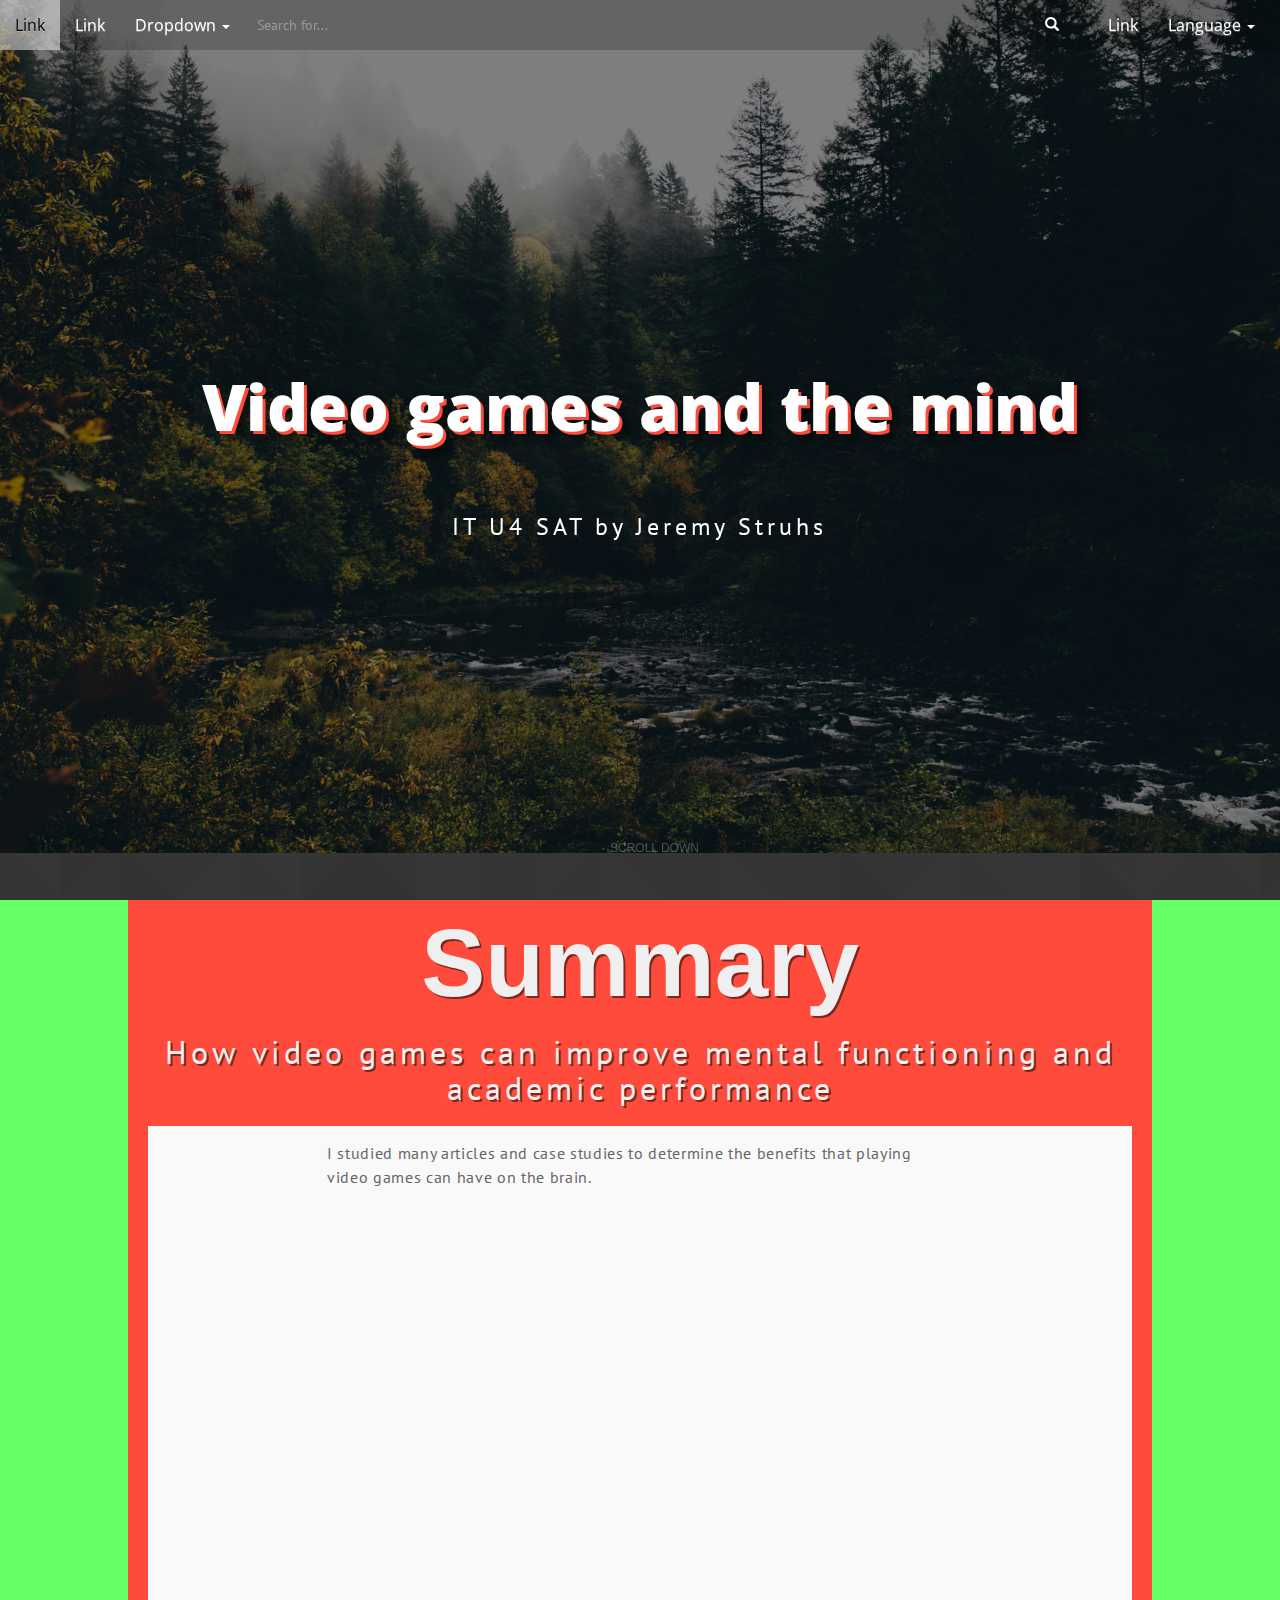
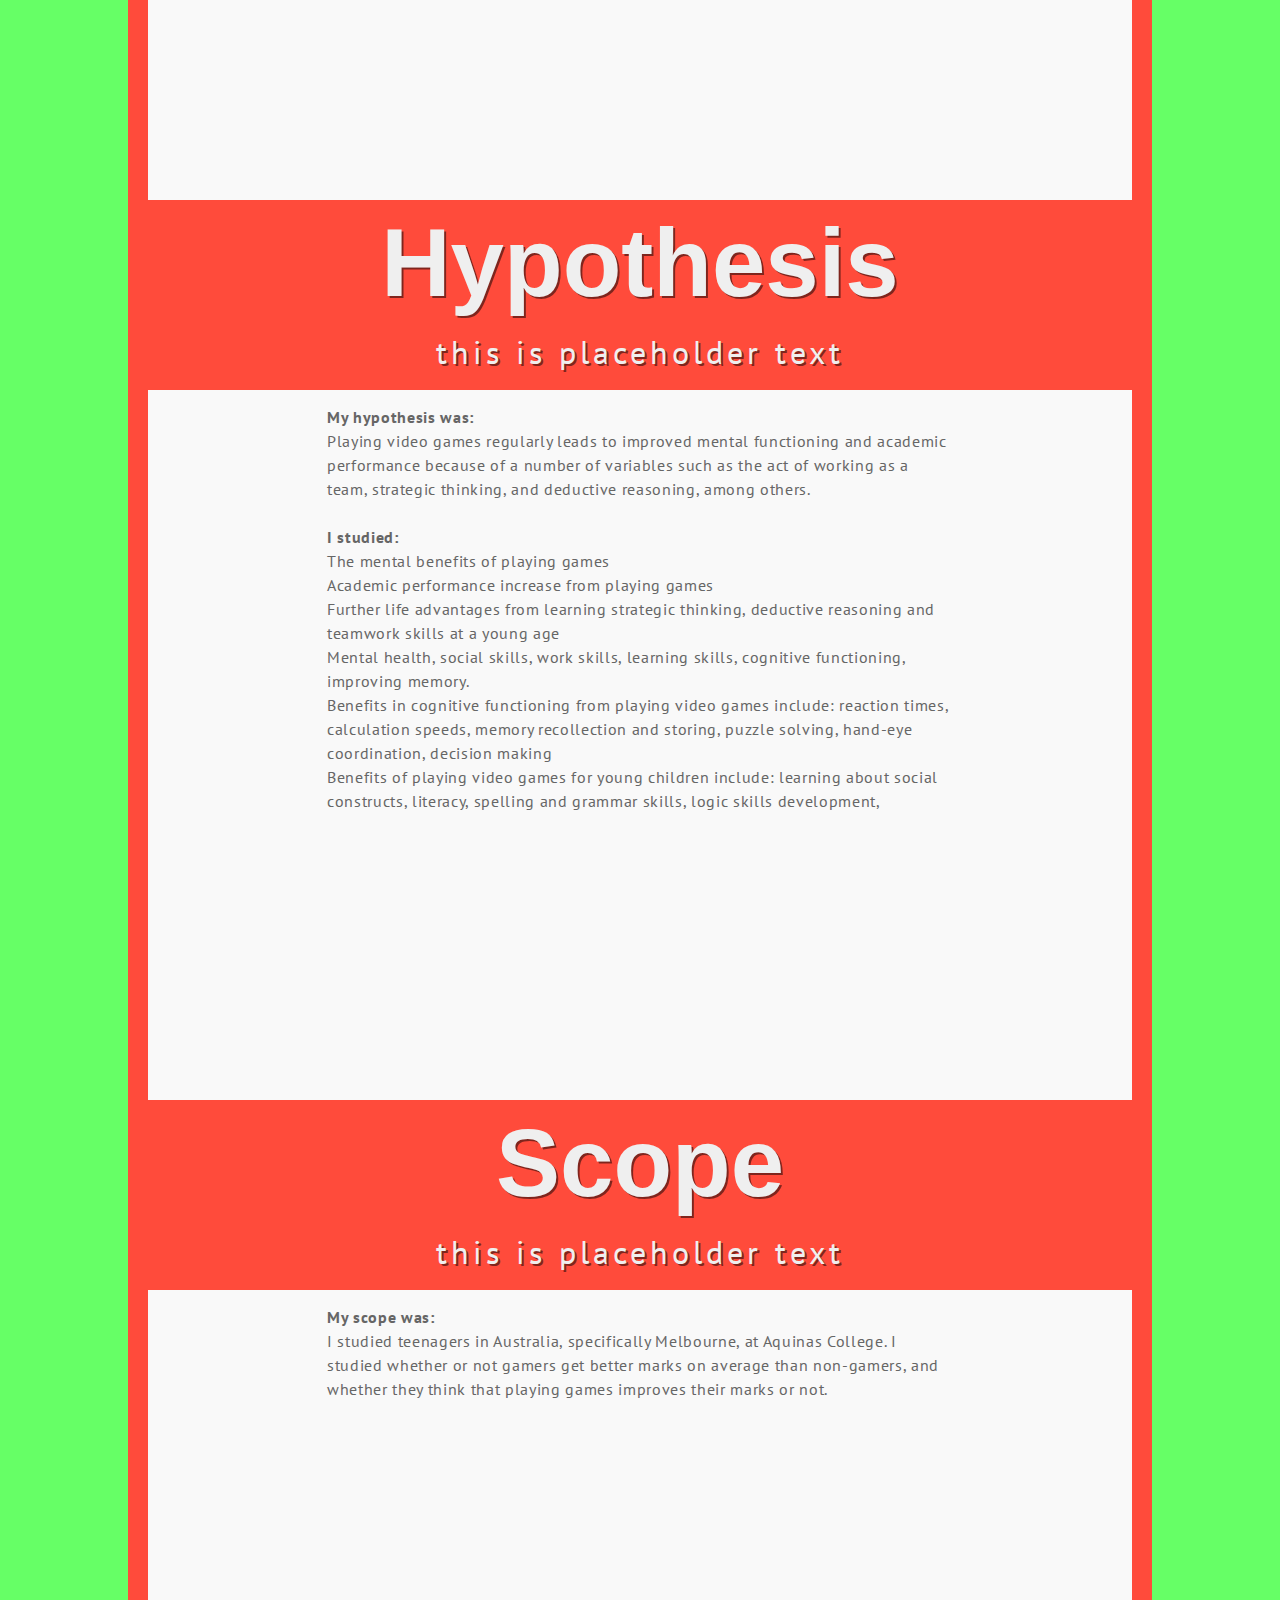
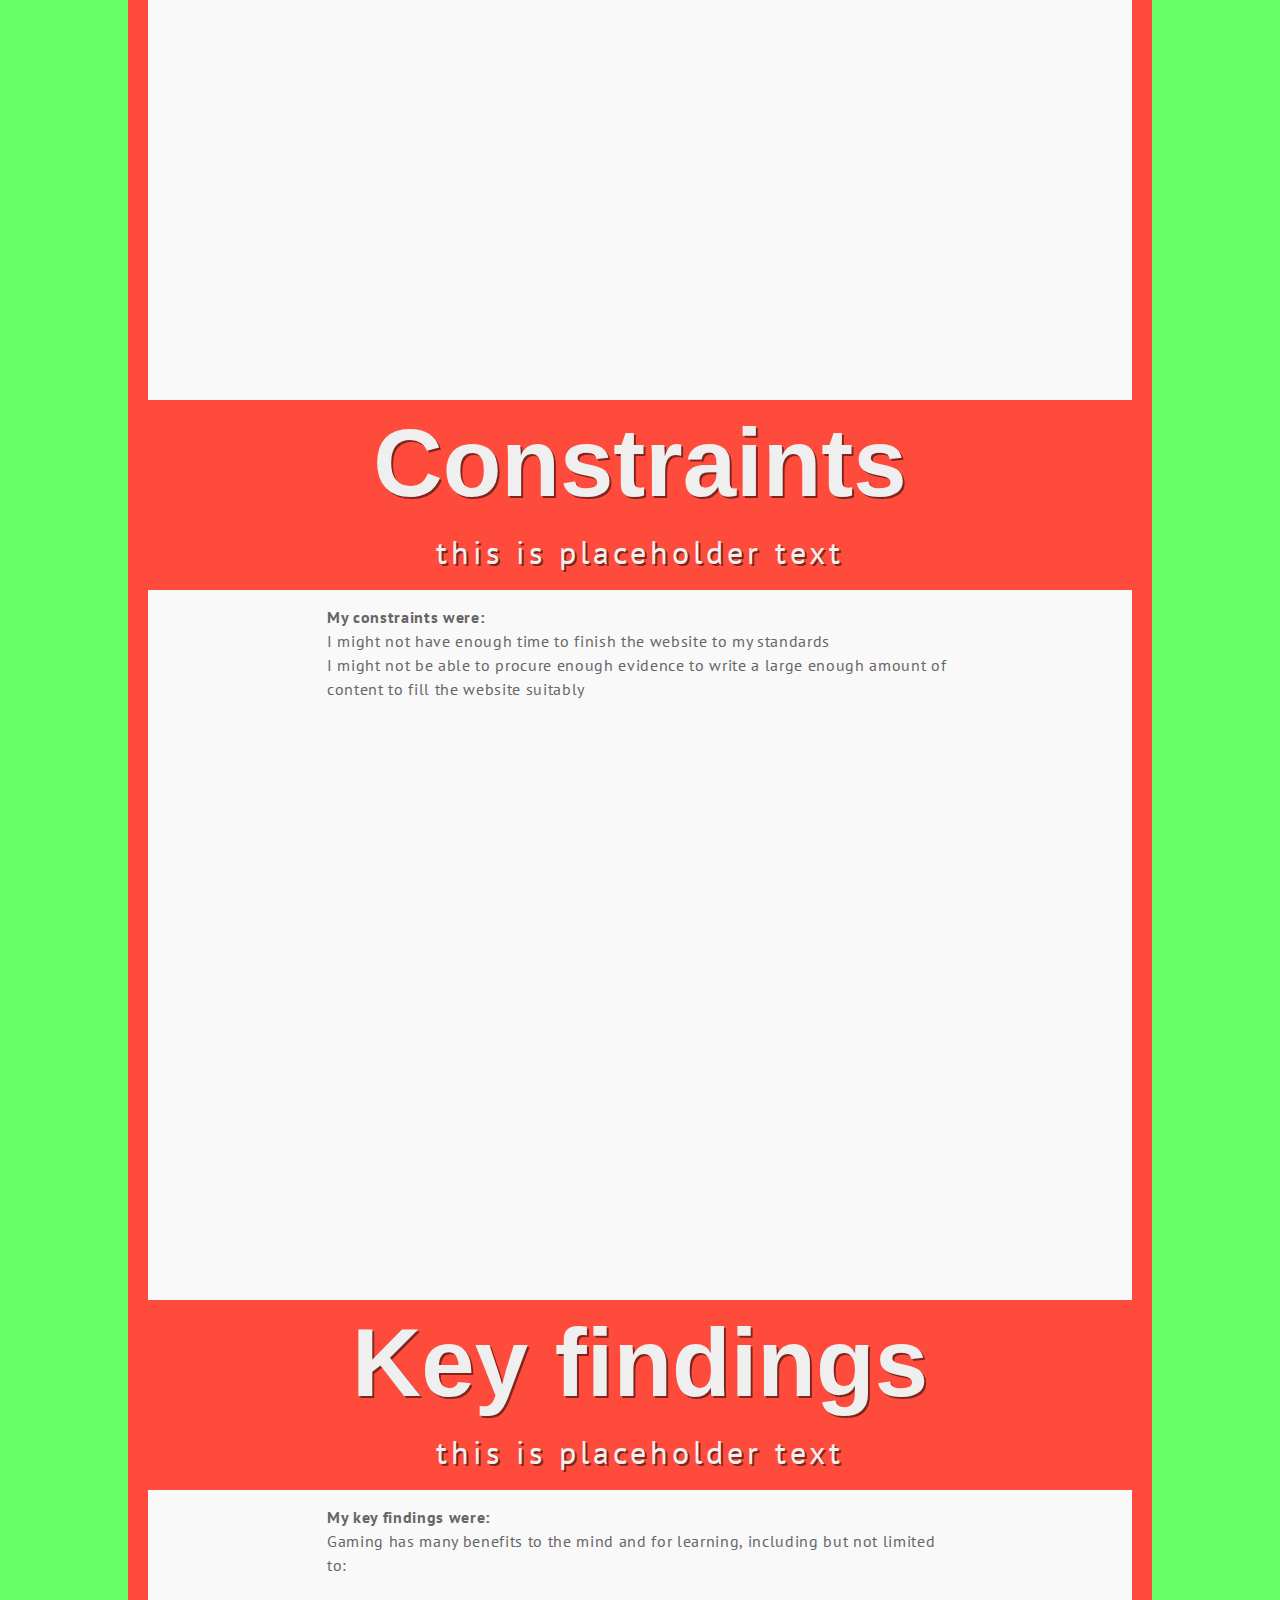
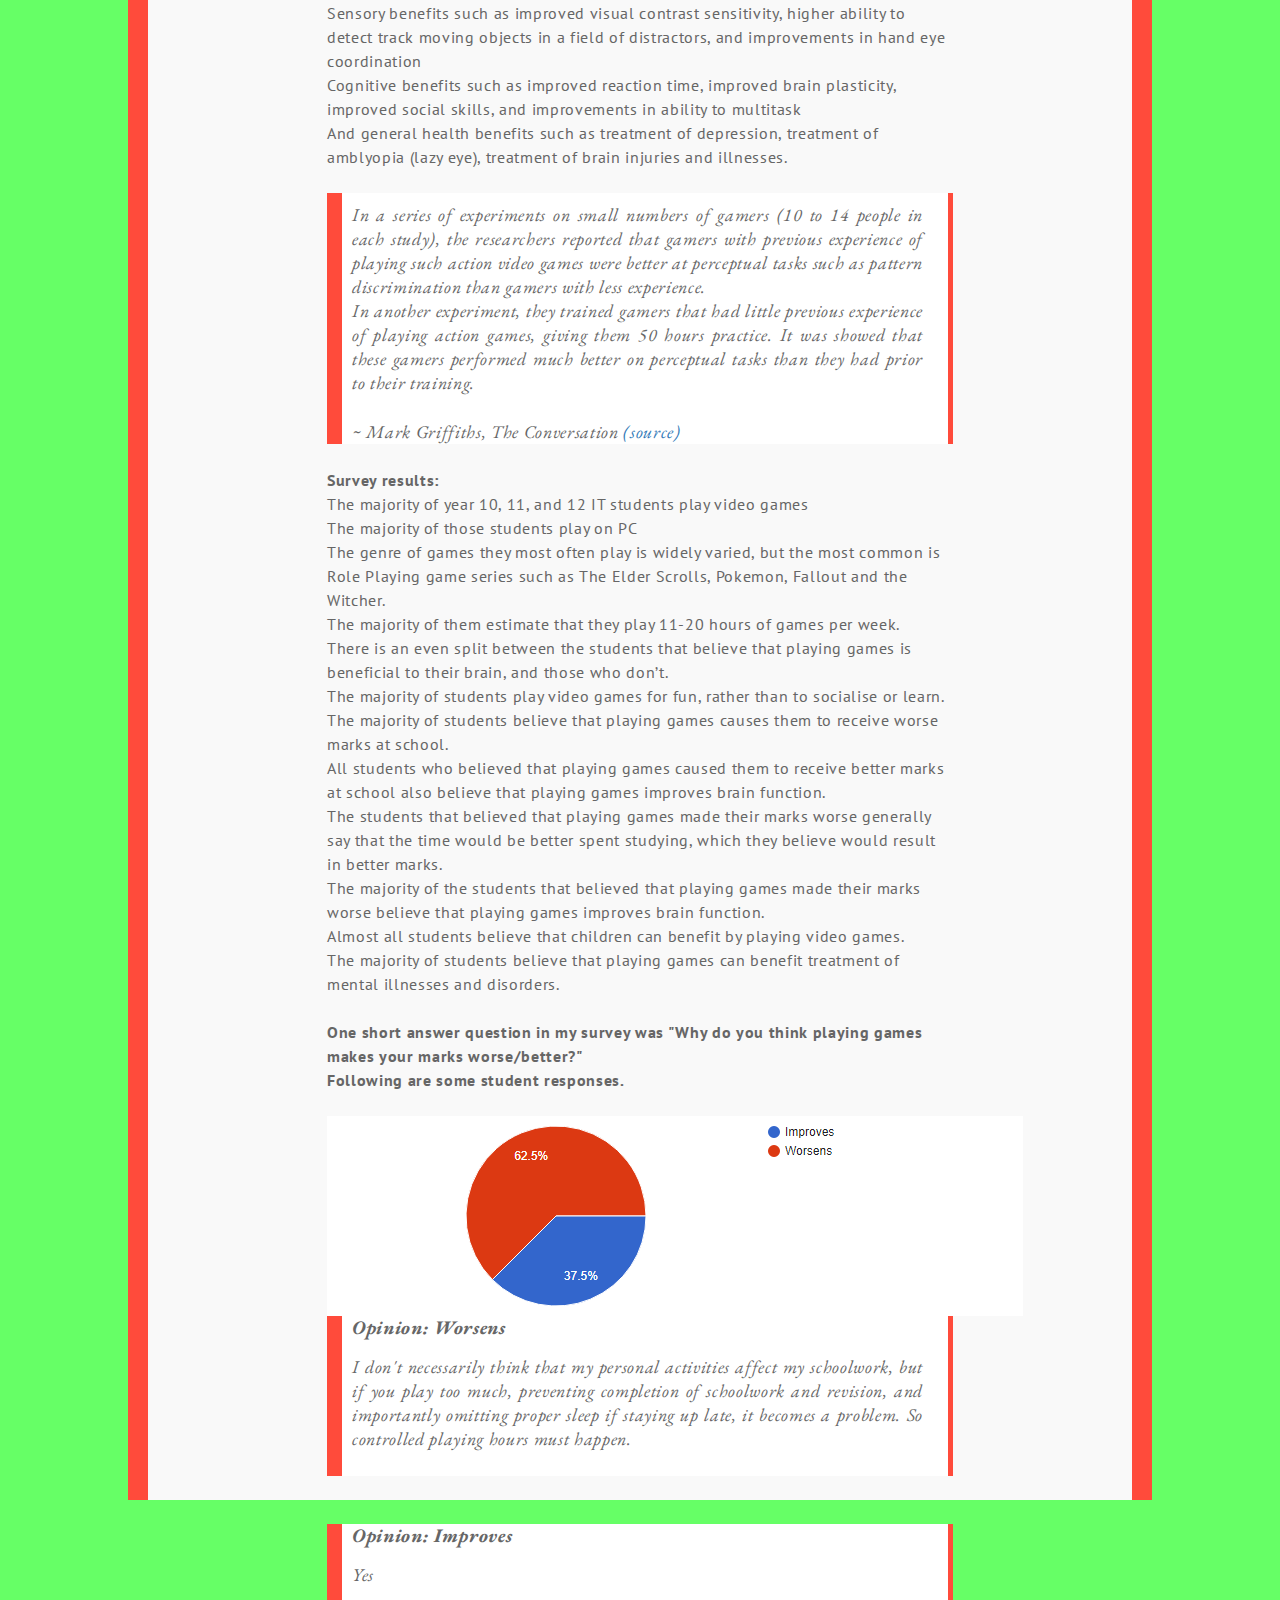
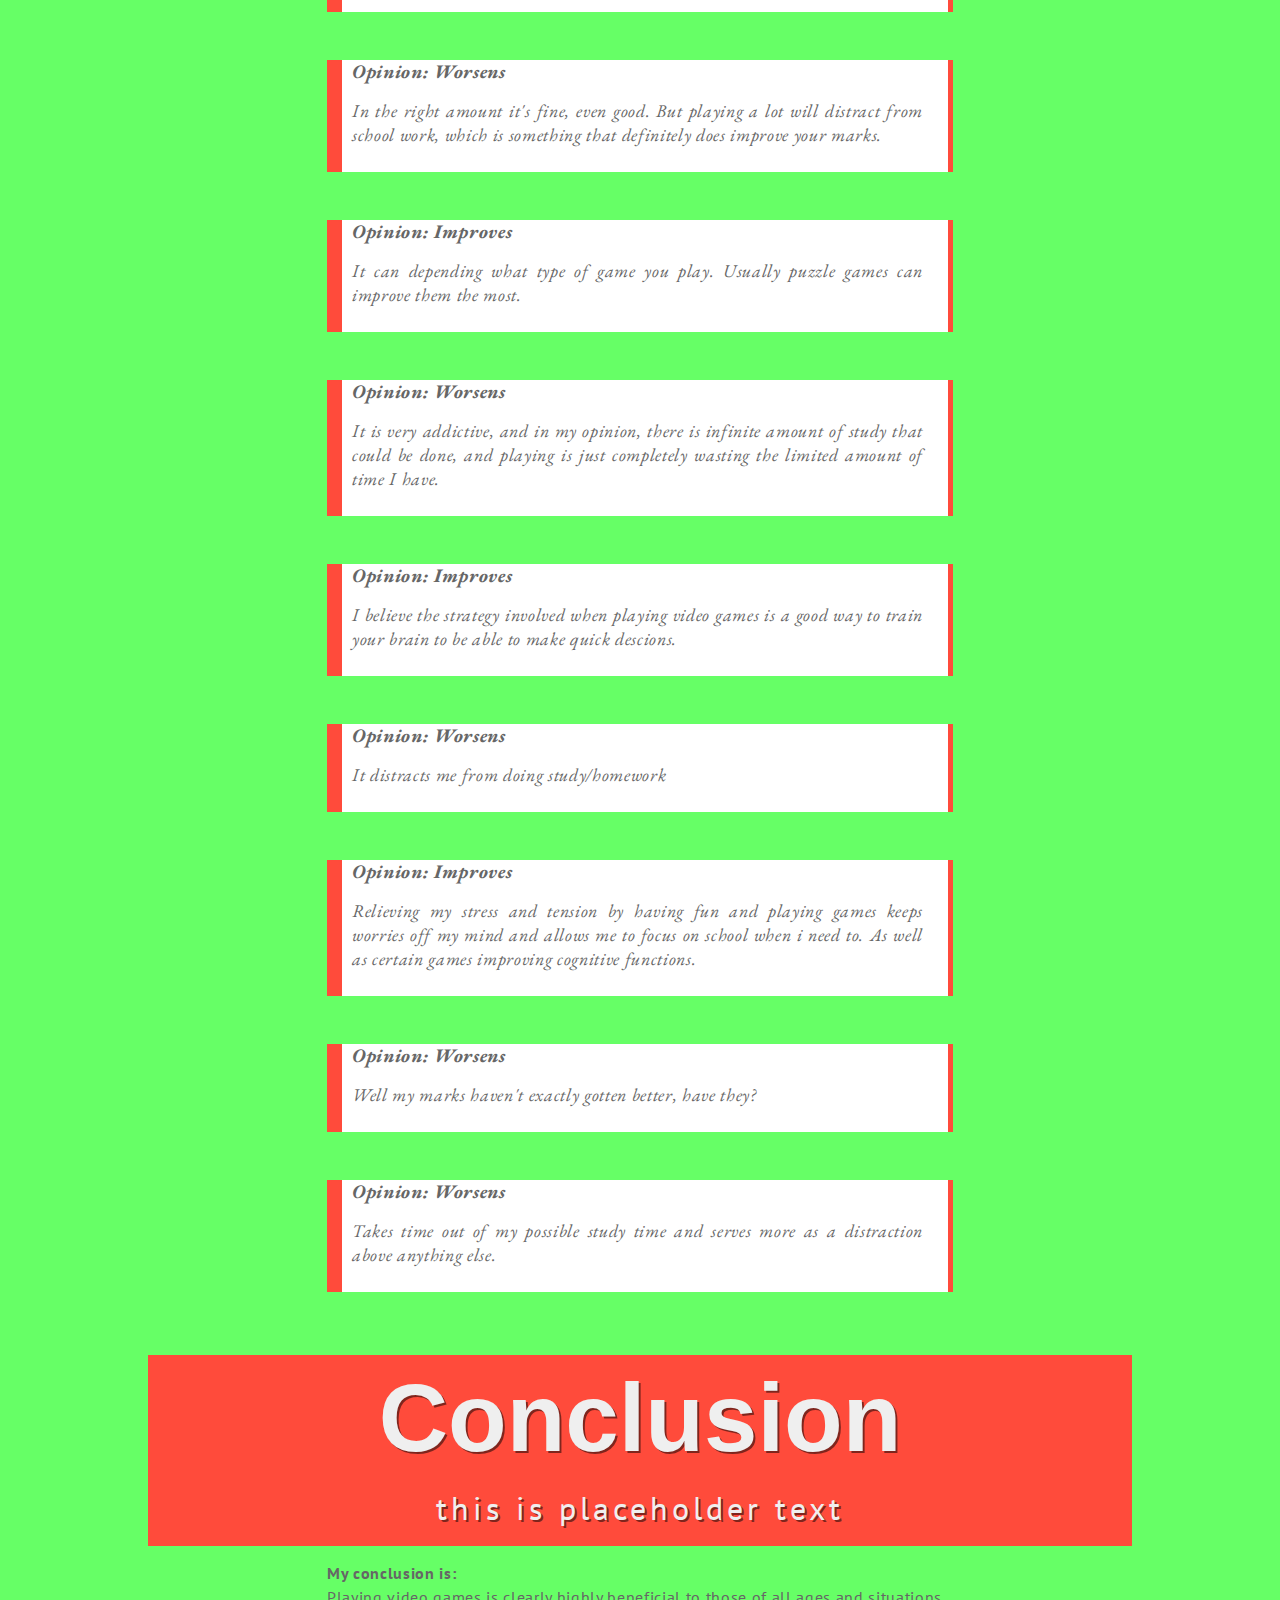
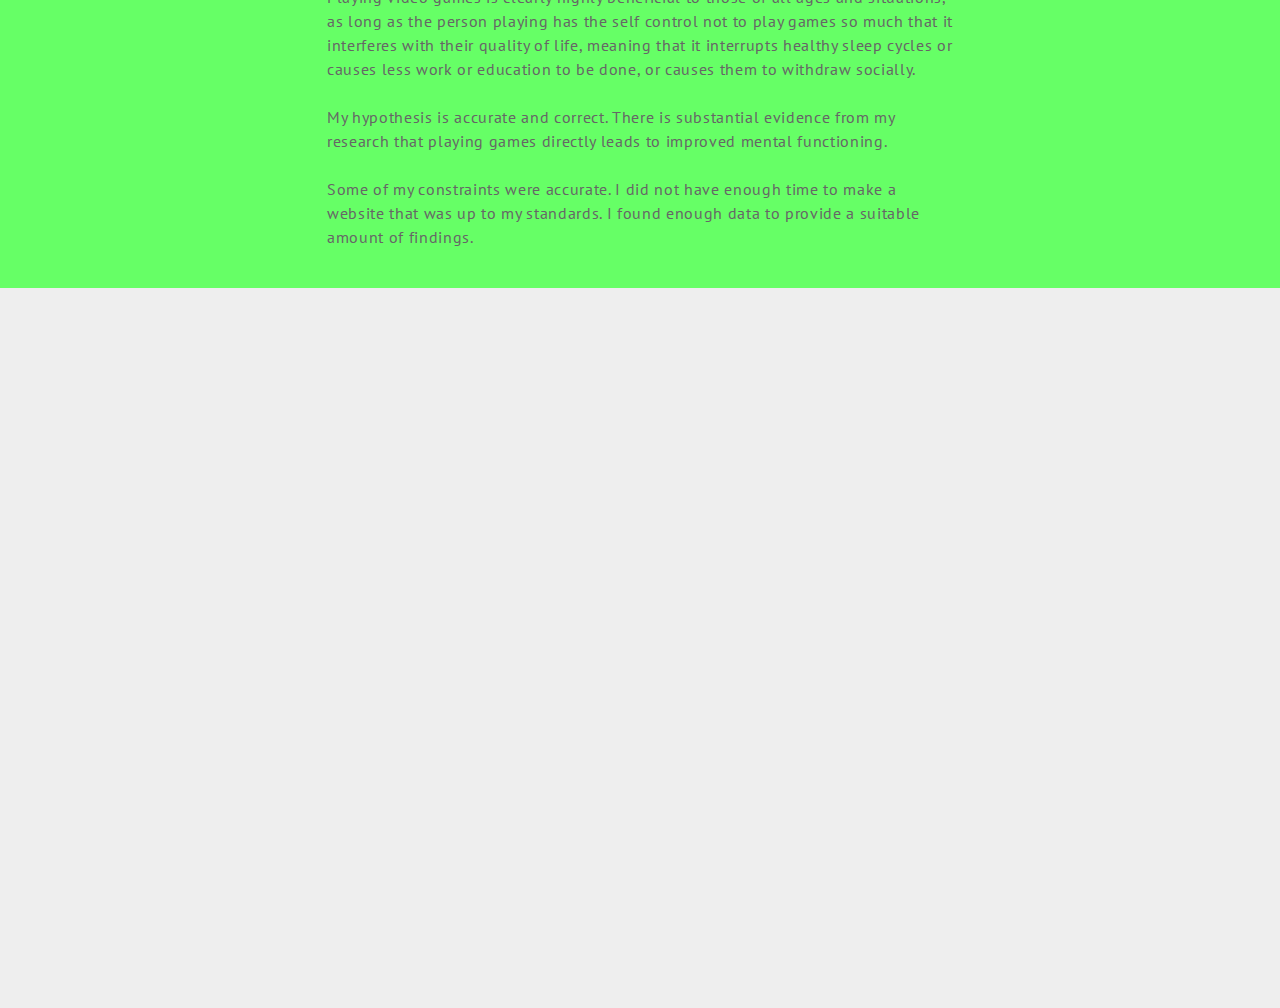
==== index.html @ da0a4dd5 "update" ====
<!DOCTYPE html>
<html lang="en">
    <head>
    <meta charset="utf-8">
    <meta http-equiv="X-UA-Compatible" content="IE=edge">
    <meta name="viewport" content="width=device-width, initial-scale=1">
    <!-- The above 3 meta tags *must* come first in the head; any other head content must come *after* these tags -->
    <title>Lorem ipsum dolor sit Jeremy's Website</title>

    <!-- Bootstrap -->
    <link href="css/bootstrap.min.css" rel="stylesheet">
    <!-- Bootstrap theme -->
    <link href="css/bootstrap-theme.min.css" rel="stylesheet">
    <!-- IE10 viewport hack for Surface/desktop Windows 8 bug -->
    <link href="css/ie10-viewport-bug-workaround.css" rel="stylesheet">

    <!-- Custom styles -->
    <link href="theme.css" rel="stylesheet">
    <link rel="stylesheet" type="text/css" href="styles.css" />

    <!-- Fonts -->
    <link href='http://fonts.googleapis.com/css?family=Open+Sans:400,300,800' rel='stylesheet' type='text/css'>
    <link href="https://fonts.googleapis.com/css?family=EB+Garamond" rel="stylesheet">
    <link href="https://fonts.googleapis.com/css?family=Abril+Fatface" rel="stylesheet">
    <link href="https://fonts.googleapis.com/css?family=Fredoka+One" rel="stylesheet">
    <link href="https://fonts.googleapis.com/css?family=PT+Sans" rel="stylesheet">
    <link href="https://fonts.googleapis.com/css?family=Merriweather+Sans:300,400,700,800" rel="stylesheet">
    <link href="https://fonts.googleapis.com/css?family=Raleway" rel="stylesheet">
    <link href="https://fonts.googleapis.com/css?family=Raleway+Dots" rel="stylesheet">

    <!-- HTML5 shim and Respond.js for IE8 support of HTML5 elements and media queries -->
    <!-- WARNING: Respond.js doesn't work if you view the page via file:// -->
    <!--[if lt IE 9]>
<script src="https://oss.maxcdn.com/html5shiv/3.7.3/html5shiv.min.js"></script>
<script src="https://oss.maxcdn.com/respond/1.4.2/respond.min.js"></script>
<![endif]-->
</head>








<body>
    <nav class="navbar navbar-fixed-top nav-down">

        <!-- Brand and toggle get grouped for better mobile display -->
        <div class="navbar-header">
            <button type="button" class="navbar-toggle collapsed" data-toggle="collapse" data-target="#bs-example-navbar-collapse-1" aria-expanded="false">
                    <span class="sr-only">Toggle navigation</span>
                    <span class="icon-bar"></span>
                    <span class="icon-bar"></span>
                    <span class="icon-bar"></span>
                </button>
            <a class="navbar-brand" href="#">Jeremy's Website</a>
        </div>

        <!-- Collect the nav links, forms, and other content for toggling -->
        <div class="collapse navbar-collapse" id="bs-example-navbar-collapse-1">
            <ul class="nav navbar-nav">
                <li class="active"><a href="#">Link <span class="sr-only">(current)</span></a></li>
                <li><a href="#">Link</a></li>
                <li class="dropdown">
                    <a href="#" class="dropdown-toggle" data-toggle="dropdown" role="button" aria-haspopup="true" aria-expanded="false">Dropdown <span class="caret"></span></a>
                    <ul class="dropdown-menu">
                        <li><a href="#">Action</a></li>
                        <li><a href="#">Another action</a></li>
                        <li><a href="#">Something else here</a></li>
                        <li role="separator" class="divider"></li>
                        <li><a href="#">Separated link</a></li>
                        <li role="separator" class="divider"></li>
                        <li><a href="#">One more separated link</a></li>
                    </ul>
                </li>
            </ul>
            <form class="navbar-form navbar-left" hidden>
                <div class="form-group">
                    <input type="text" class="form-control" placeholder="Search">
                </div>
                <button type="submit" class="btn btn-default button">Submit</button>
            </form>
            <div class="input-group navbar-left">
                <input type="text" class="form-control SearchBar" placeholder="Search for...">
                <span class="input-group-btn">
                        <button class="btn SearchButton" type="button">
                            <span class=" glyphicon glyphicon-search SearchIcon" ></span>
                </button>
                </span>
            </div>
            <!-- /input-group -->
            <ul class="nav navbar-nav navbar-right">
                <li><a href="#">Link</a></li>
                <li class="dropdown">
                    <a href="#" class="dropdown-toggle" data-toggle="dropdown" role="button" aria-haspopup="true" aria-expanded="false">Language <span class="caret"></span></a>
                    <ul class="dropdown-menu">
                        <li><a href="#">English</a></li>
                        <li><a href="#">Français </a></li>
                        <li><a href="#">官話</a></li>
                    </ul>
                </li>
            </ul>
        </div>
        <!-- /.navbar-collapse -->

    </nav>

    <div class="parallax">
        <img src="img/riverforest.jpg" class="rellax parallaximg" data-rellax-speed="4">

        <div class="col-md-10 col-md-offset-1 mainhead text-center">
            Video games and the mind
        </div>

        <div class="col-md-10 col-md-offset-1 text-center imgtxt">
            IT U4 SAT by Jeremy Struhs
        </div>
        <div class="chevcont">
            <div class="chevron"></div>
            <div class="chevron"></div>
            <div class="chevron"></div>
            <span class="text">Scroll down</span>
        </div>

    </div>

    <div class="container-fluid" role="main">
        <div class="body">
            <section class="contentpage" id="page1">
                <div class="col-md-12">
                    <header>
                        <h1>Summary</h1>
                        <h2>How video games can improve mental functioning and academic performance</h2>
                    </header>
                </div>

                <div class="col-md-8 col-md-offset-2 bodypg">I studied many articles and case studies to determine the benefits that playing video games can have on the brain.<br><br>
                </div>
            </section>
            <section class="contentpage" id="page2">
                <div class="col-md-12" >
                    <header>
                        <h1>Hypothesis</h1>
                        <h2>this is placeholder text</h2>
                    </header>
                </div>

                <div class="col-md-8 col-md-offset-2 bodypg"><strong>My hypothesis was:</strong><br> Playing video games regularly leads to improved mental functioning and academic performance because of a number of variables such as the act of working as a team, strategic thinking, and deductive reasoning, among others.<br><br><strong>I studied:</strong><br> The mental benefits of playing games <br> Academic performance increase from playing games <br> Further life advantages from learning strategic thinking, deductive reasoning and teamwork skills at a young age <br> Mental health, social skills, work skills, learning skills, cognitive functioning, improving memory. <br> Benefits in cognitive functioning from playing video games include: reaction times, calculation speeds, memory recollection and storing, puzzle solving, hand-eye coordination, decision making <br> Benefits of playing video games for young children include: learning about social constructs, literacy, spelling and grammar skills, logic skills development,
                    <br><br>
                </div>
            </section>
            <section class="contentpage" id="page3">
                <div class="col-md-12" >
                    <header>
                        <h1>Scope</h1>
                        <h2>this is placeholder text</h2>
                    </header>
                </div>

                <div class="col-md-8 col-md-offset-2 bodypg"><strong>My scope was:</strong><br>I studied teenagers in Australia, specifically Melbourne, at Aquinas College. I studied whether or not gamers get better marks on average than non-gamers, and whether they think that playing games improves their marks or not.
                    <br><br>
                </div>
            </section>
            <section class="contentpage" id="page4">
                <div class="col-md-12" >
                    <header>
                        <h1>Constraints</h1>
                        <h2>this is placeholder text</h2>
                    </header>
                </div>

                <div class="col-md-8 col-md-offset-2 bodypg"><strong>My constraints were:</strong><br>I might not have enough time to finish the website to my standards<br> I might not be able to procure enough evidence to write a large enough amount of content to fill the website suitably<br>

                    <br><br>
                </div>
            </section>
            <section class="contentpage" id="page5">
                <div class="col-md-12" >
                    <header>
                        <h1>Key findings</h1>
                        <h2>this is placeholder text</h2>
                    </header>
                </div>

                <div class="col-md-8 col-md-offset-2 bodypg"><strong>My key findings were:</strong><br>Gaming has many benefits to the mind and for learning, including but not limited to:<br><br>
                    
                    Sensory benefits such as improved visual contrast sensitivity, higher ability to detect track moving objects in a field of distractors, and improvements in hand eye coordination<br>
                    Cognitive benefits such as improved reaction time, improved brain plasticity, improved social skills, and improvements in ability to multitask <br>
                    And general health benefits such as treatment of depression, treatment of amblyopia (lazy eye), treatment of brain injuries and illnesses. <br><br>
                    
                    <div class="text-justify fancy">
                        <div class="blockquote">In a series of experiments on small numbers of gamers (10 to 14 people in each study), the researchers reported that gamers with previous experience of playing such action video games were better at perceptual tasks such as pattern discrimination than gamers with less experience.<br>
                        In another experiment, they trained gamers that had little previous experience of playing action games, giving them 50 hours practice. It was showed that these gamers performed much better on perceptual tasks than they had prior to their training. </div>
                        <footer>~ Mark Griffiths, The Conversation <a href="http://theconversation.com/playing-video-games-is-good-for-your-brain-heres-how-34034">(source)</a></footer>
                    </div><br>
                    
                    <strong>Survey results:</strong><br>
                    The majority of year 10, 11, and 12 IT students play video games <br>
                    The majority of those students play on PC <br>
                    The genre of games they most often play is widely varied, but the most common is Role Playing game series such as The Elder Scrolls, Pokemon, Fallout and the Witcher. <br>
                    The majority of them estimate that they play 11-20 hours of games per week. <br>
                    There is an even split between the students that believe that playing games is beneficial to their brain, and those who don’t. <br>
                    The majority of students play video games for fun, rather than to socialise or learn. <br>
                    The majority of students believe that playing games causes them to receive worse marks at school. <br>
                    All students who believed that playing games caused them to receive better marks at school also believe that playing games improves brain function. <br>
                    The students that believed that playing games made their marks worse generally say that the time would be better spent studying, which they believe would result in better marks. <br>
                    The majority of the students that believed that playing games made their marks worse believe that playing games improves brain function. <br>
                    Almost all students believe that children can benefit by playing video games. <br>
                    The majority of students believe that playing games can benefit treatment of mental illnesses and disorders.<br><br>
                    
                    <strong>One short answer question in my survey was "Why do you think playing games makes your marks worse/better?"<br>Following are some student responses.</strong><br><br>
                    
                    <img src="img/piemarks.png">
                    <div class="text-justify fancy"><div class="opinion">Opinion: Worsens</div>
                        <div class="blockquote">I don't necessarily think that my personal activities affect my schoolwork, but if you play too much, preventing completion of schoolwork and revision, and importantly omitting proper sleep if staying up late, it becomes a problem. So controlled playing hours must happen. </div>
                    </div>
                    <br><br>
                    
                    
                    <div class="text-justify fancy"><div class="opinion">Opinion: Improves</div>
                        <div class="blockquote">Yes </div>
                    </div>
                    <br><br>
                    
                    
                    <div class="text-justify fancy"><div class="opinion">Opinion: Worsens</div>
                        <div class="blockquote">In the right amount it's fine, even good. But playing a lot will distract from school work, which is something that definitely does improve your marks.</div>
                    </div>
                    <br><br>
                    
                    
                    <div class="text-justify fancy"><div class="opinion">Opinion: Improves</div>
                        <div class="blockquote">It can depending what type of game you play. Usually puzzle games can improve them the most.</div>
                    </div>
                    <br><br>
                    
                    
                    <div class="text-justify fancy"><div class="opinion">Opinion: Worsens</div>
                        <div class="blockquote">It is very addictive, and in my opinion, there is infinite amount of study that could be done, and playing is just completely wasting the limited amount of time I have. </div>
                    </div>
                    <br><br>
                    
                    
                    <div class="text-justify fancy"><div class="opinion">Opinion: Improves</div>
                        <div class="blockquote">I believe the strategy involved when playing video games is a good way to train your brain to be able to make quick descions.</div>
                    </div>
                    <br><br>
                    
                    
                    <div class="text-justify fancy"><div class="opinion">Opinion: Worsens</div>
                        <div class="blockquote">It distracts me from doing study/homework</div>
                    </div>
                    <br><br>
                    
                    
                    <div class="text-justify fancy"><div class="opinion">Opinion: Improves</div>
                        <div class="blockquote">Relieving my stress and tension by having fun and playing games keeps worries off my mind and allows me to focus on school when i need to. As well as certain games improving cognitive functions.</div>
                    </div>
                    <br><br>
                    
                    
                    <div class="text-justify fancy"><div class="opinion">Opinion: Worsens</div>
                        <div class="blockquote">Well my marks haven't exactly gotten better, have they?</div>
                    </div>
                    <br><br>
                    
                    
                    <div class="text-justify fancy"><div class="opinion">Opinion: Worsens</div>
                        <div class="blockquote">Takes time out of my possible study time and serves more as a distraction above anything else.</div>
                    </div>
                    <br><br>
                </div>
            </section>
            <section class="contentpage" id="page6">
                <div class="col-md-12" >
                    <header>
                        <h1>Conclusion</h1>
                        <h2>this is placeholder text</h2>
                    </header>
                </div>

                <div class="col-md-8 col-md-offset-2 bodypg"><strong>My conclusion is:</strong><br>Playing video games is clearly highly beneficial to those of all ages and situations, as long as the person playing has the self control not to play games so much that it interferes with their quality of life, meaning that it interrupts healthy sleep cycles or causes less work or education to be done, or causes them to withdraw socially.<br><br>
                My hypothesis is accurate and correct. There is substantial evidence from my research that playing games directly leads to improved mental functioning.<br><br>
                Some of my constraints were accurate. I did not have enough time to make a website that was up to my standards. I found enough data to provide a suitable amount of findings.

                    <br><br>
                </div>
            </section>
            <div class="row images hidden">
                <div class="col-md-6 imgcaption col-md-offset-0" style="border-right: none;"><img src="img/japmarket.jpg" width="100%" class="img"><br><br>
                    <strong>Lorem ipsum pretium felis in pretium rutrum.</strong><br> Sed congue dignissim purus, faucibus interdum neque imperdiet vel. Morbi vestibulum ligula tortor, et pulvinar augue aliquet sit amet. Donec eleifend dui non sapien suscipit, non accumsan sapien pharetra. Sed blandit ut tortor sit amet finibus. Sed pretium felis in pretium rutrum. Duis in neque malesuada, gravida quam in, dictum justo. Integer nec urna vitae velit blandit imperdiet. Aliquam fringilla justo ante.
                </div>
                <div class="col-md-6 imgcaption" style="border-left: none;"><img src="img/japstreet.jpg" width="100%" class="img"><br><br>
                    <strong>Lorem ipsum pretium felis in pretium rutrum.</strong><br> Sed congue dignissim purus, faucibus interdum neque imperdiet vel. Morbi vestibulum ligula tortor, et pulvinar augue aliquet sit amet. Donec eleifend dui non sapien suscipit, non accumsan sapien pharetra. Sed blandit ut tortor sit amet finibus. Sed pretium felis in pretium rutrum. Duis in neque malesuada, gravida quam in, dictum justo. Integer nec urna vitae velit blandit imperdiet. Aliquam fringilla justo ante.
                </div>
            </div>
        </div>


        <div id="footer">
            <div class="logo">
                <div class="tagline">
                    © 2017, Jeremy van Nispen-Struhs
                </div><br>

                <p class="contact">
                    <a href="mailto:vannispen-struhsj@aquinas.vic.edu.au">vannispen-struhsj@aquinas.vic.edu.au</a>
                </p>
            </div>
        </div>

    </div>

    <!-- jQuery (necessary for Bootstrap's JavaScript plugins) -->
    <script src="https://ajax.googleapis.com/ajax/libs/jquery/1.12.4/jquery.min.js"></script>
    <!-- Include all compiled plugins (below), or include individual files as needed -->
    <script src="js/bootstrap.min.js"></script>
    <script src="js/rellax.min.js"></script>
    <script src="js/scrollnav.js"></script>
    <script>
        var rellax = new Rellax('.rellax', {
            // center: true
        });
    </script>
</body>
</html>
---- styles.css ----
@keyframes slideInFromLeft {
    0% {
        transform: translateX(-100%);
    }
    100% {
        transform: translateX(0);
    }
}

@keyframes slideInFromTop {
    0% {
        transform: translateY(-100%);
    }
    100% {
        transform: translateY(0);
    }
}

@keyframes fadeIn {
    0% {
        opacity: 0;
    }
    100% {
        opacity: 1;
    }
}

@keyframes flipInX {
    from {
        transform: perspective(400px) rotate3d(1, 0, 0, 90deg);
        animation-timing-function: ease-in;
        opacity: 0;
    }
    40% {
        transform: perspective(400px) rotate3d(1, 0, 0, -20deg);
        animation-timing-function: ease-in;
    }
    60% {
        transform: perspective(400px) rotate3d(1, 0, 0, 10deg);
        opacity: 1;
    }
    80% {
        transform: perspective(400px) rotate3d(1, 0, 0, -5deg);
    }
    to {
        transform: perspective(400px);
    }
}

@keyframes slideInDown {
    from {
        transform: translate3d(0, -100%, 0);
        visibility: visible;
    }
    to {
        transform: translate3d(0, 0, 0);
    }
}

@keyframes slideOutUp {
    from {
        transform: translate3d(0, 0, 0);
    }
    to {
        visibility: hidden;
        transform: translate3d(0, -100%, 0);
    }
}


/* GENERAL STYLES */

.container,
.container-fluid {
    background-color: #66ff66;
    padding-left: 0px !important;
    padding-right: 0px !important;
    margin-bottom: 720px;
    height: 100%;
}

[class*="col-"] {
    padding-top: 15px;
    padding-bottom: 15px;
    height: auto;
}

.col-md-12 {
    padding: 0;
}

.contentpage {
    min-height: 100vh;
    max-height: 100%;
    height: auto;
    width: 80%;
    margin: auto;
    background-color: #f9f9f9;
    border-left: 20px solid #FF4B3B;
    border-right: 20px solid #FF4B3B;
}

/* END GENERAL STYLES */


/* text styles */

.fancy {
    font-family: 'EB Garamond', serif;
    font-style: italic;
    font-size: 1.5em;
}

h1 {
    font-family: 'Marriweather Sans', sans-serif;
    font-size: 6em;
    font-weight: 600;
    color: #efefef;
    text-shadow: 2px 2px rgba(0, 0, 0, 0.5);
    margin-top: 0;
    margin-bottom: 0;
    /*text-shadow: -0.05em 0 0 #F22613,  0.05em 0 0 #00FFFF;*/
}

h2 {
    font-family: 'PT Sans', sans-serif;
    font-size: 2em;
    font-weight: 300;
    letter-spacing: 3pt;
    color: #efefef;
    text-shadow: 2px 2px rgba(0, 0, 0, 0.5);
}

li a,
a:hover {
    color: white;
    text-decoration: none;
}

li a:hover {
    border-bottom: 1px solid white;
}

.cmyk {
    text-shadow: 0.25rem -0.25rem 0.0rem rgba(255, 0, 255, 0.75), -0.25rem -0.25rem 0.0rem rgba(0, 255, 255, 0.75), 0 0.5rem 0.0rem rgba(255, 255, 0, 0.75);
}

.opinion {
    font-size: 0.8em;
    padding-bottom: 5px;
    font-weight: bold;
    background-color: #fff;
    border-left: 15px solid #FF4B3B;
    border-right: 5px solid #FF4B3B;
    padding-left: 10px;
    width: 100%;
}

/* end text styles */


/* NAVBAR */

.navbar {
    background-image: none;
    background-color: rgba(0, 0, 0, 0.2);
    border: none;
    outline: none;
    border-radius: 0;
    position: fixed;
    z-index: 11;
    width: 100%;
    margin-top: 0;
    top: 0;
    transition: top 0.2s ease-in-out;
}

.navbar-fixed-top .navbar-nav>li>a:hover {
    color: black;
    background-color: rgba(255, 255, 255, 0.5);
    border: none;
}

.navbar-header {
    display: none;
}

.navbar-header>a {
    color: white;
    font-size: 16pt;
}

.navbar.past-main {
    background-color: #fff !important;
    transition: all 0.5s ease;
}

.navbar.past-main>.navbar-header,
.navbar-header>a {
    color: #FF4B3B;
    display: block;
}

.navbar.past-main .navbar-nav>li>a:hover {
    color: white;
    background-color: rgba(0, 0, 0, 0.5);
}

.navbar.past-main .nav>li>a {
    color: black;
}

.navbar.past-main .SearchIcon {
    color: #000;
}

.navbar.past-main .SearchButton:hover .SearchIcon {
    color: #fff;
}

.navbar.past-main .SearchButton:hover {
    background-color: #FF4B3B;
}

.navbar.past-main .input-group {
    width: 50%;
}

.nav-up {
    top: -50px;
    /* same as header height. use variables in LESS/SASS */
}

.nav.past-main {
    background-color: #fff;
    color: #444;
}

li {
    font-family: 'Open Sans', sans-serif;
}

.navbar .nav>li>a {
    color: white;
}

.navbar-right {
    margin-right: 10px;
}

.SearchIcon {
    color: #fff;
}

.SearchButton {
    background-color: transparent;
    border-radius: 0px;
    height: 50px;
    width: 50px
}

.SearchButton:hover {
    background-color: #fff;
}

.SearchButton:hover>.SearchIcon {
    color: #000;
}

.SearchBar {
    background: transparent;
    border-radius: none;
    border: none;
    outline: none;
    box-shadow: none;
    border-radius: 0px;
    height: 50px;
}

.input-group {
    width: 65%;
    top: 0px;
    height: 100%;
    padding: 0;
    margin: 0;
}


/* END NAVBAR */


/* HERO/COVER PAGE */

.parallax {
    /* background-attachment: fixed;
    background-position: center;
    background-repeat: no-repeat;
    background-color: transparent; */
    overflow: hidden;
    height: 100vh;
}

.parallaximg {
    filter: brightness(50%);
    position: relative;
    width: 100%;
}


/*header in hero */

.mainhead {
    color: #fff;
    /* text-shadow: 3px 5px #FF4B3B, 6px 5px #3befff, 10px 10px 10px rgba(0,0,0,0.5); */
    text-shadow: 3px 3px #FF4B3B, 10px 10px 10px rgba(0, 0, 0, 0.5);
    font-size: 4em;
    line-height: 1em;
    font-family: 'Open Sans', sans-serif;
    font-weight: 800;
    position: absolute;
    z-index: 10;
    top: 40%;
    /*animation: 1s linear 0s fadeIn;*/
}


/* end header */


/* caption in header */

.imgtxt {
    position: absolute;
    top: 55%;
    letter-spacing: 3pt;
    color: white;
    font-size: 18pt;
    background-color: rgba(0, 0, 0, 0.0);
    /*border-right: 15px solid #FF4B3B;*/
    /* box-shadow: 10px 10px 10px rgba(0,0,0,0.5); */
}


/* end caption*/


/* SCROLL INDICATOR */

.chevcont {
    position: absolute;
    top: 85vh;
    left: 50%;
    width: 24px;
    height: 24px;
    z-index: 30;
}

.chevron {
    position: absolute;
    width: 28px;
    height: 8px;
    opacity: 0;
    transform: scale3d(0.5, 0.5, 0.5);
    animation: move 3s ease-out infinite;
}

.chevron:first-child {
    animation: move 3s ease-out 1s infinite;
}

.chevron:nth-child(2) {
    animation: move 3s ease-out 2s infinite;
}

.chevron:before,
.chevron:after {
    content: ' ';
    position: absolute;
    top: 0;
    height: 100%;
    width: 51%;
    background: #fff;
}

.chevron:before {
    left: 0;
    transform: skew(0deg, 30deg);
}

.chevron:after {
    right: 0;
    width: 50%;
    transform: skew(0deg, -30deg);
}

@keyframes move {
    25% {
        opacity: 1;
    }
    33% {
        opacity: 1;
        transform: translateY(30px);
    }
    67% {
        opacity: 1;
        transform: translateY(40px);
    }
    100% {
        opacity: 0;
        transform: translateY(55px) scale3d(0.5, 0.5, 0.5);
    }
}

.text {
    display: block;
    margin-top: 75px;
    margin-left: -30px;
    font-family: "Helvetica Neue", "Helvetica", Arial, sans-serif;
    font-size: 12px;
    color: #fff;
    text-transform: uppercase;
    white-space: nowrap;
    opacity: .25;
    animation: pulse 2s linear alternate infinite;
}

@keyframes pulse {
    to {
        opacity: 1;
    }
}


/* END SCROLL INDICATOR */


/* END HERO/COVER PAGE*/


/* MAIN TEXT SECTIONS */


/* HEADER */

header {
    color: white;
    text-align: center;
    background: #FF4B3B;
    margin: 0;
    padding: 1% 1% 1%;
    /*position: absolute;*/
    width: 100%;
    /*clip-path: polygon(
    0 0,
    200% -0%,
    50% 60%,
    0% 40%
    );
    transition: all 1s cubic-bezier(0.68, -0.55, 0.265, 1.55);*/
}


/*header:active {
padding-bottom: 100vh;
position: absolute;
width: 100%;
z-index: 0;
clip-path: polygon(
0 0,
200% -0%,
80% 20%,
0% 20%
);
}*/


/* END HEADER */


/* BODY TEXT */

body {
    background-color: #eee;
    /*position: absolute;*/
    font-family: 'PT Sans', sans-serif;
    font-size: 16px;
    color: #666;
    z-index: 1;
}

.bodypg {
    /*margin-top: 13%;*/
    line-height: 1.5em;
    letter-spacing: 0.5pt;
    z-index: 1;
}

.blockquote {
    border-left: 15px solid #FF4B3B;
    border-right: 5px solid #FF4B3B;
    /* box-shadow: 2px 2px 15px rgba(0,0,0,0.5);*/
    background-color: white;
    z-index: -5;
    color: #666;
    font-size: 18px;
    padding-left: 10px;
    padding-right: 25px;
    padding-top: 10px;
    padding-bottom: 25px;
}

footer {
    /*background-color: #FF4B3B;*/
    border-left: 15px solid #FF4B3B;
    border-right: 5px solid #FF4B3B;
    background-color: white;
    /*color: #efefef;*/
    color: #666;
    padding-left: 10px;
    font-size: .75em;
    z-index: -6;
    /*position: relative;
    opacity: 0;
    animation: .5s linear 0s slideOutUp;
    transition: opacity .1s linear;*/
}

/*.blockquote:hover~footer {
    opacity: 1;
    animation: .5s linear 0s slideInDown;
    transition: opacity .0s linear;
}*/


/* END BODY TEXT */


/* IMAGES */

.img {
    height: 60vh;
    object-fit: cover;
}

.imgcaption {
    background-color: #222;
    border-left: 15px solid #FF4B3B;
    border-right: 5px solid #FF4B3B;
    height: 100vh;
    /* box-shadow: 2px 2px 15px rgba(0,0,0,0.5); */
}


/* END IMAGES */


/* END MAIN TEXT SECTIONS */


/* FOOTER */

.footer {
    /*background-color: #FF4B3B;*/
    color: white;
}

#footer {
    position: fixed;
    bottom: 0px;
    left: 0px;
    width: 100%;
    z-index: -10;
    /*background: #222425;*/
    background-image: url("img/bg/footer_lodyas.png");
    padding-right: 80px;
    padding-left: 80px;
    height: 100vh;
    -webkit-transform: translateZ(0px);
    -moz-transform: translateZ(0px);
    -ms-transform: translateZ(0px);
    -o-transform: translateZ(0px);
    transform: translateZ(0px);
}

.logo {
    margin-top: 300px;
    margin-bottom: 20px;
    text-align: center;
    color: #fff;
}

.tagline {
    font-size: 54px;
    font-weight: 200;
    font-family: "PT Sans", sans-serif;
}

.tagline span {
    color: #E2B45C;
}

.logo p {
    margin-top: 0px;
    margin-bottom: 20px;
    font-family: "PT Sans", sans-serif;
}


/* END FOOTER */
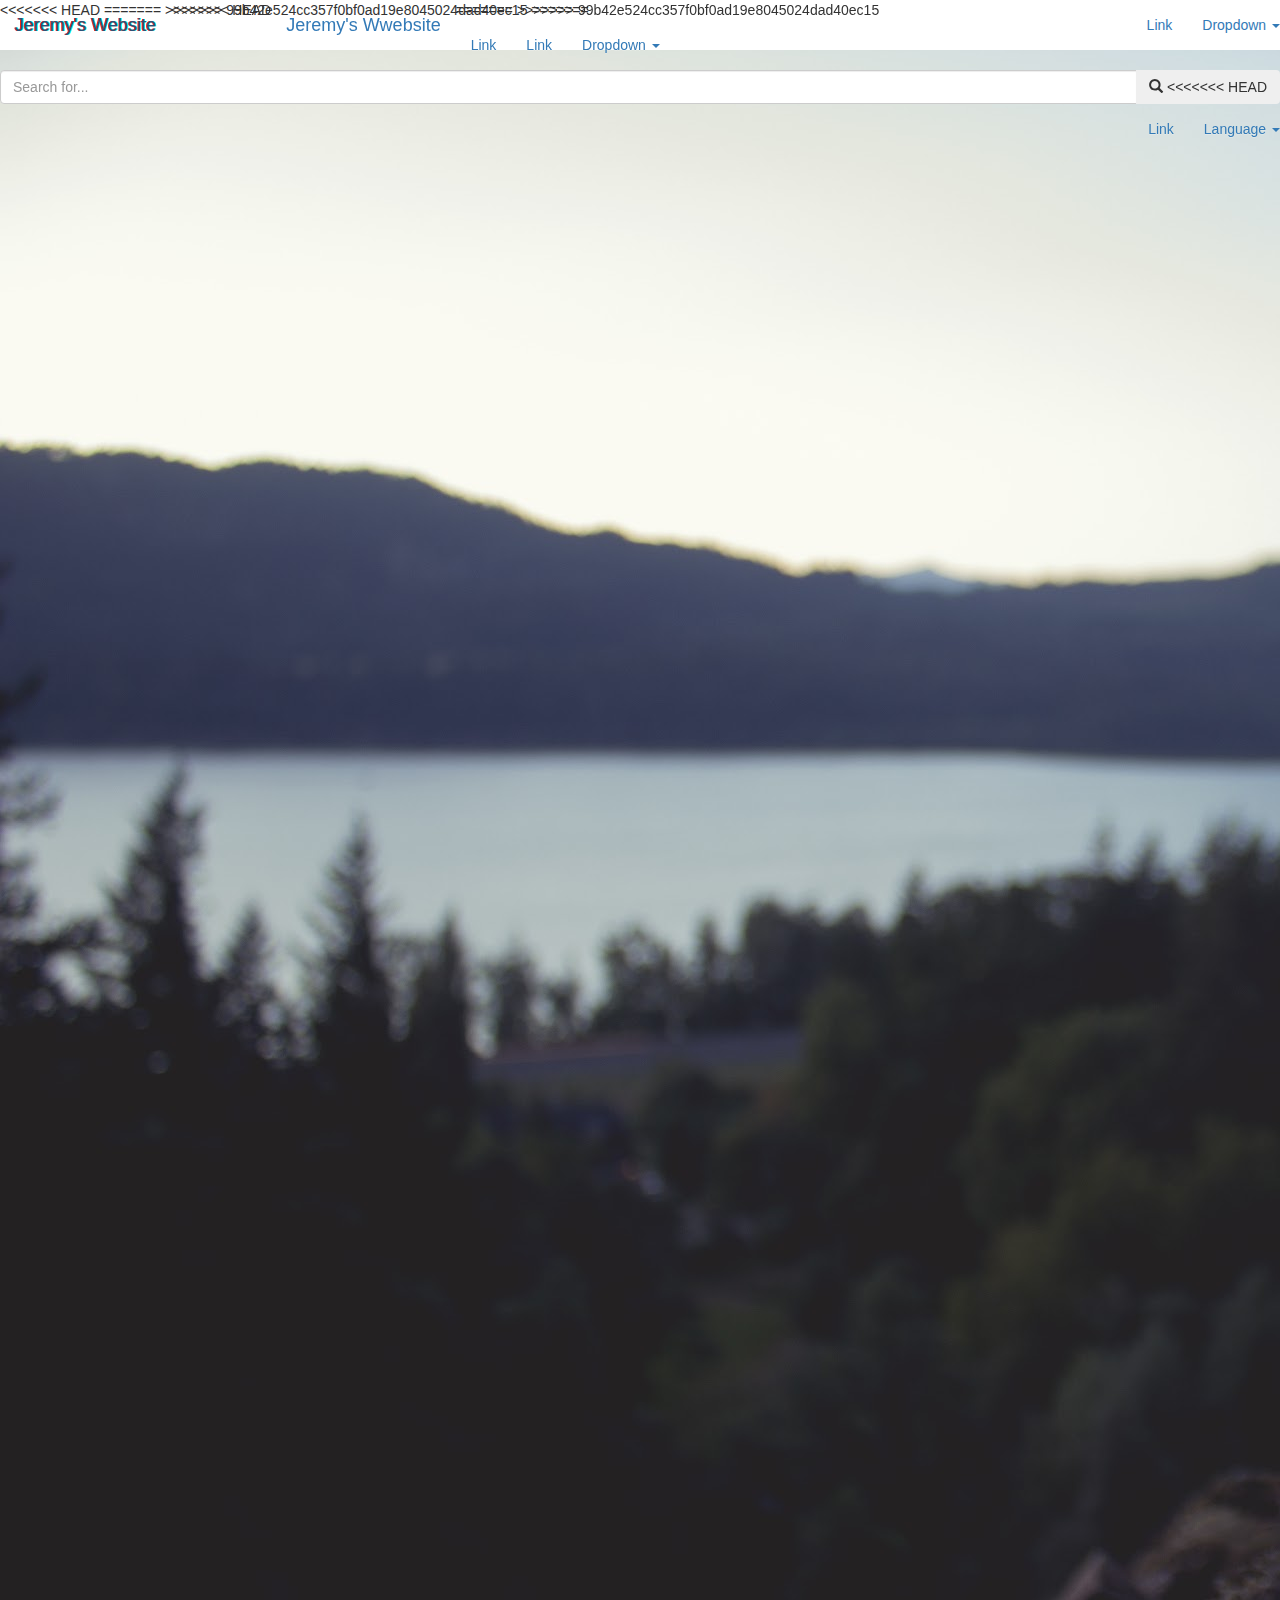
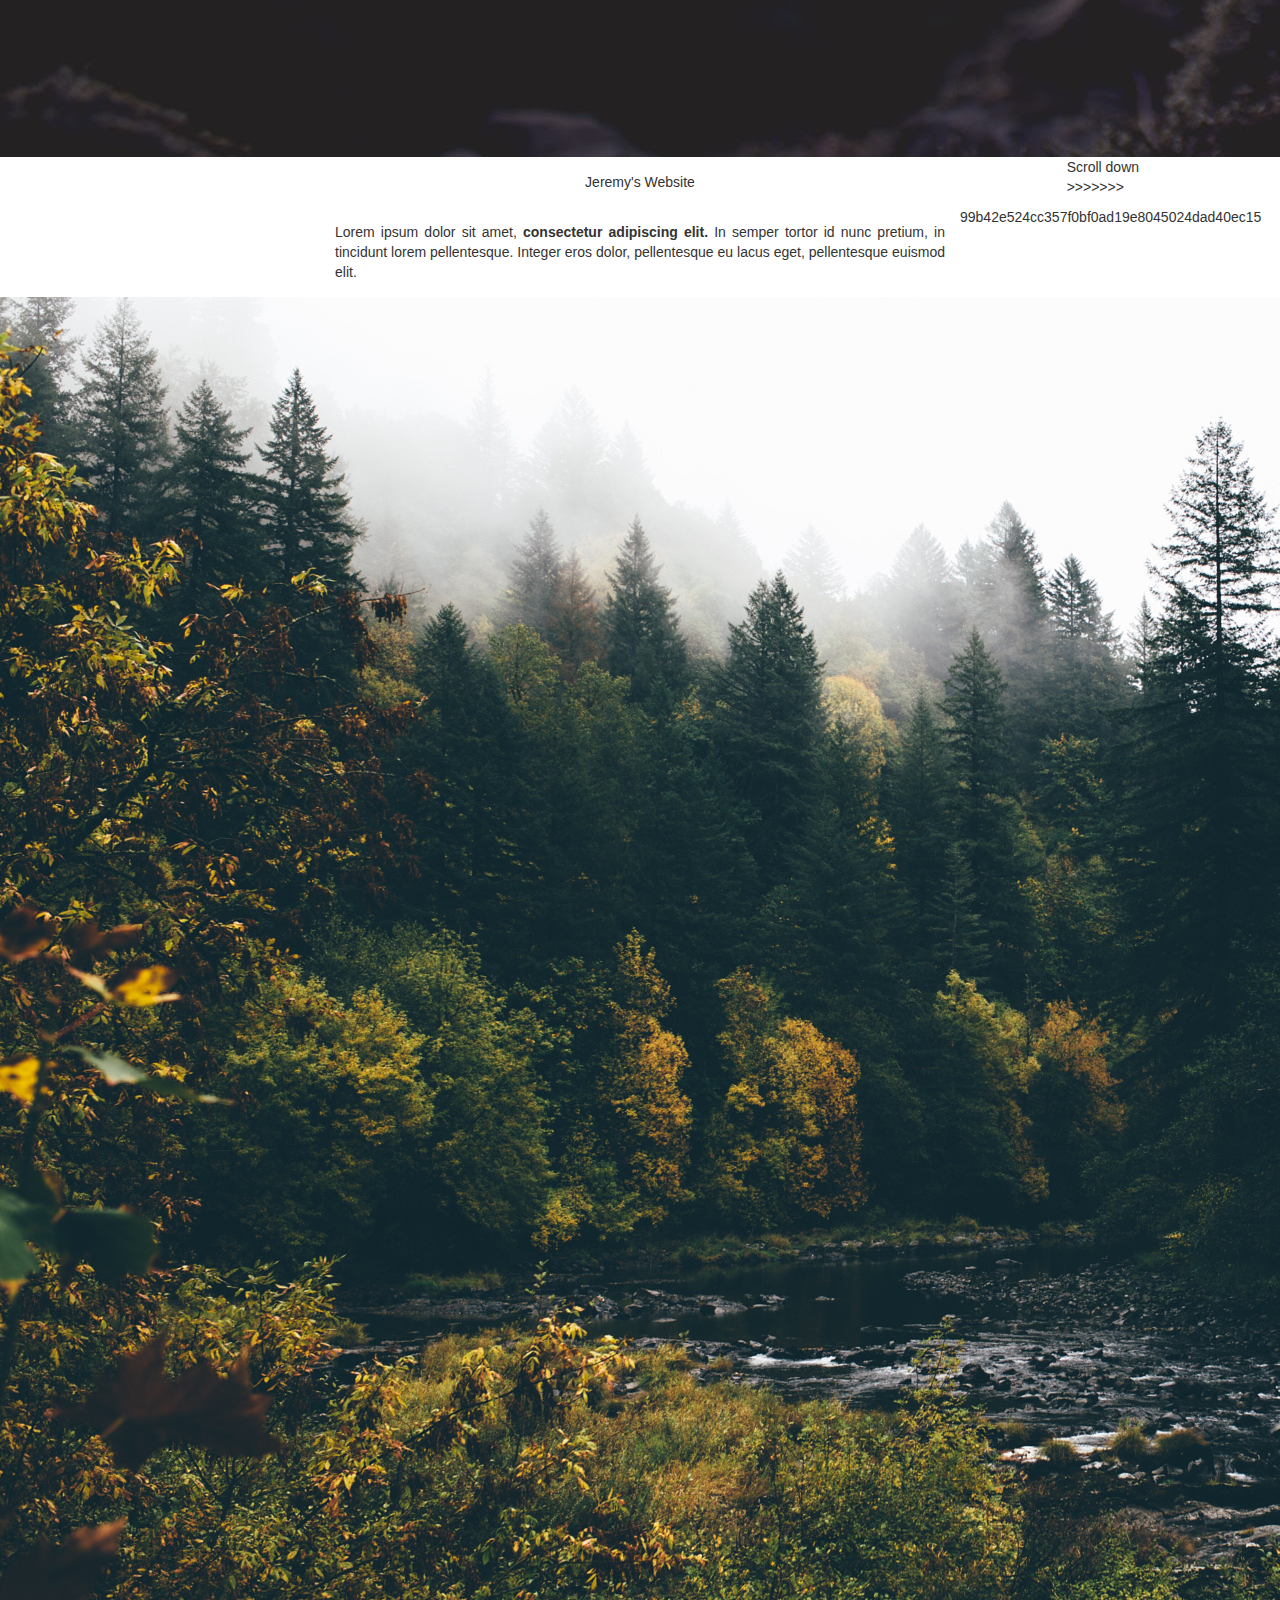
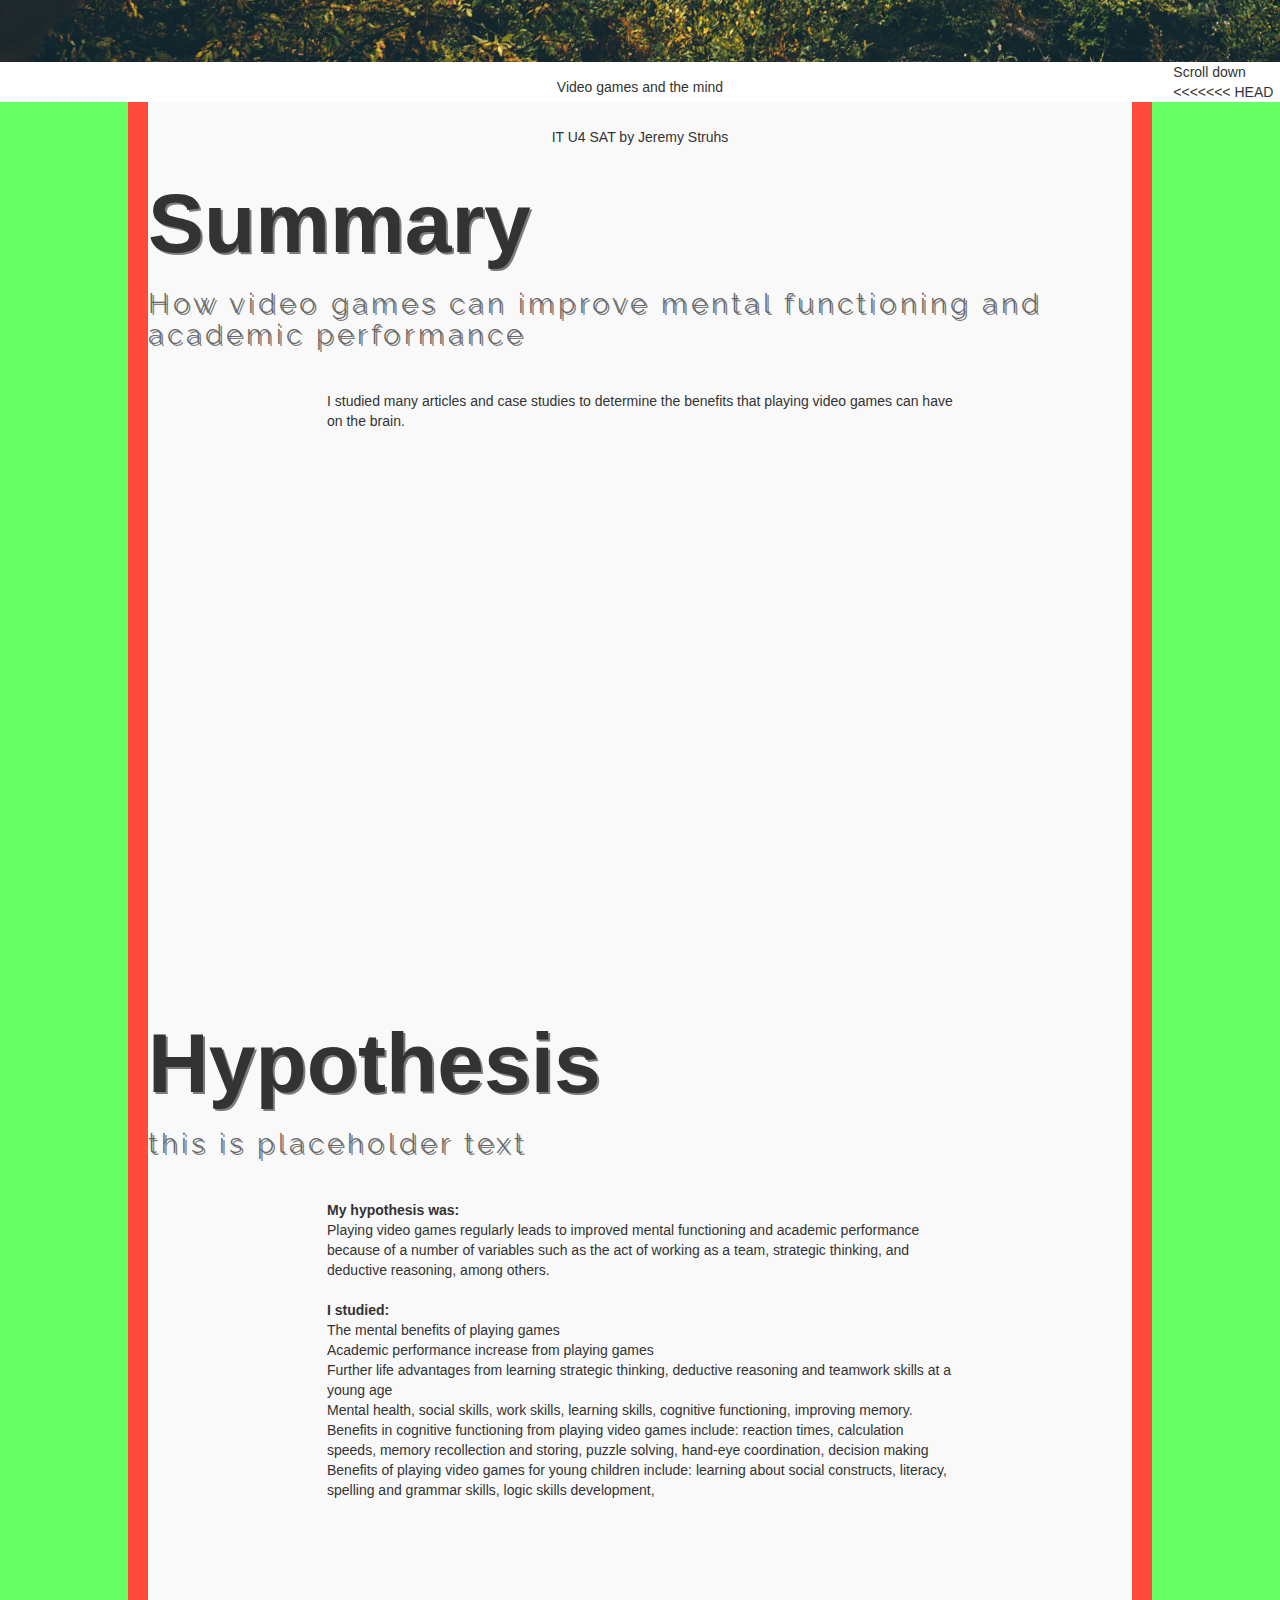
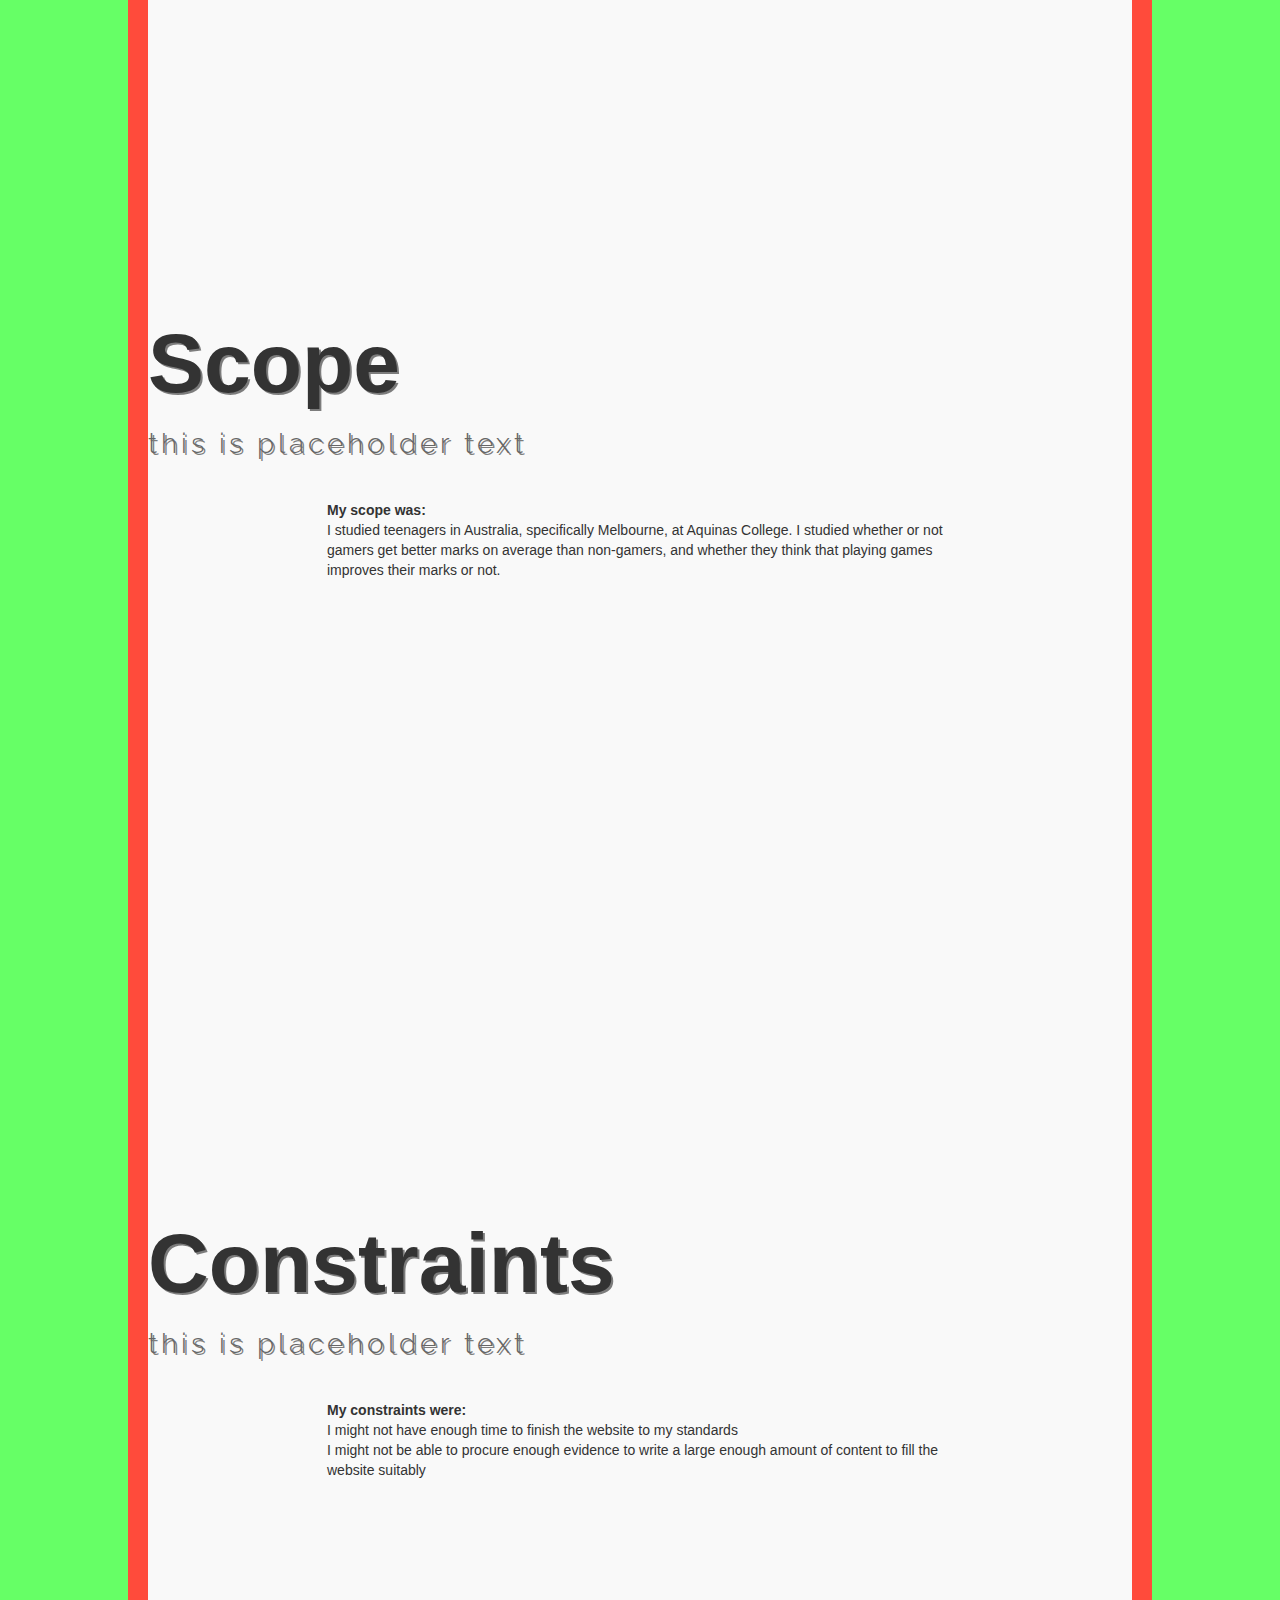
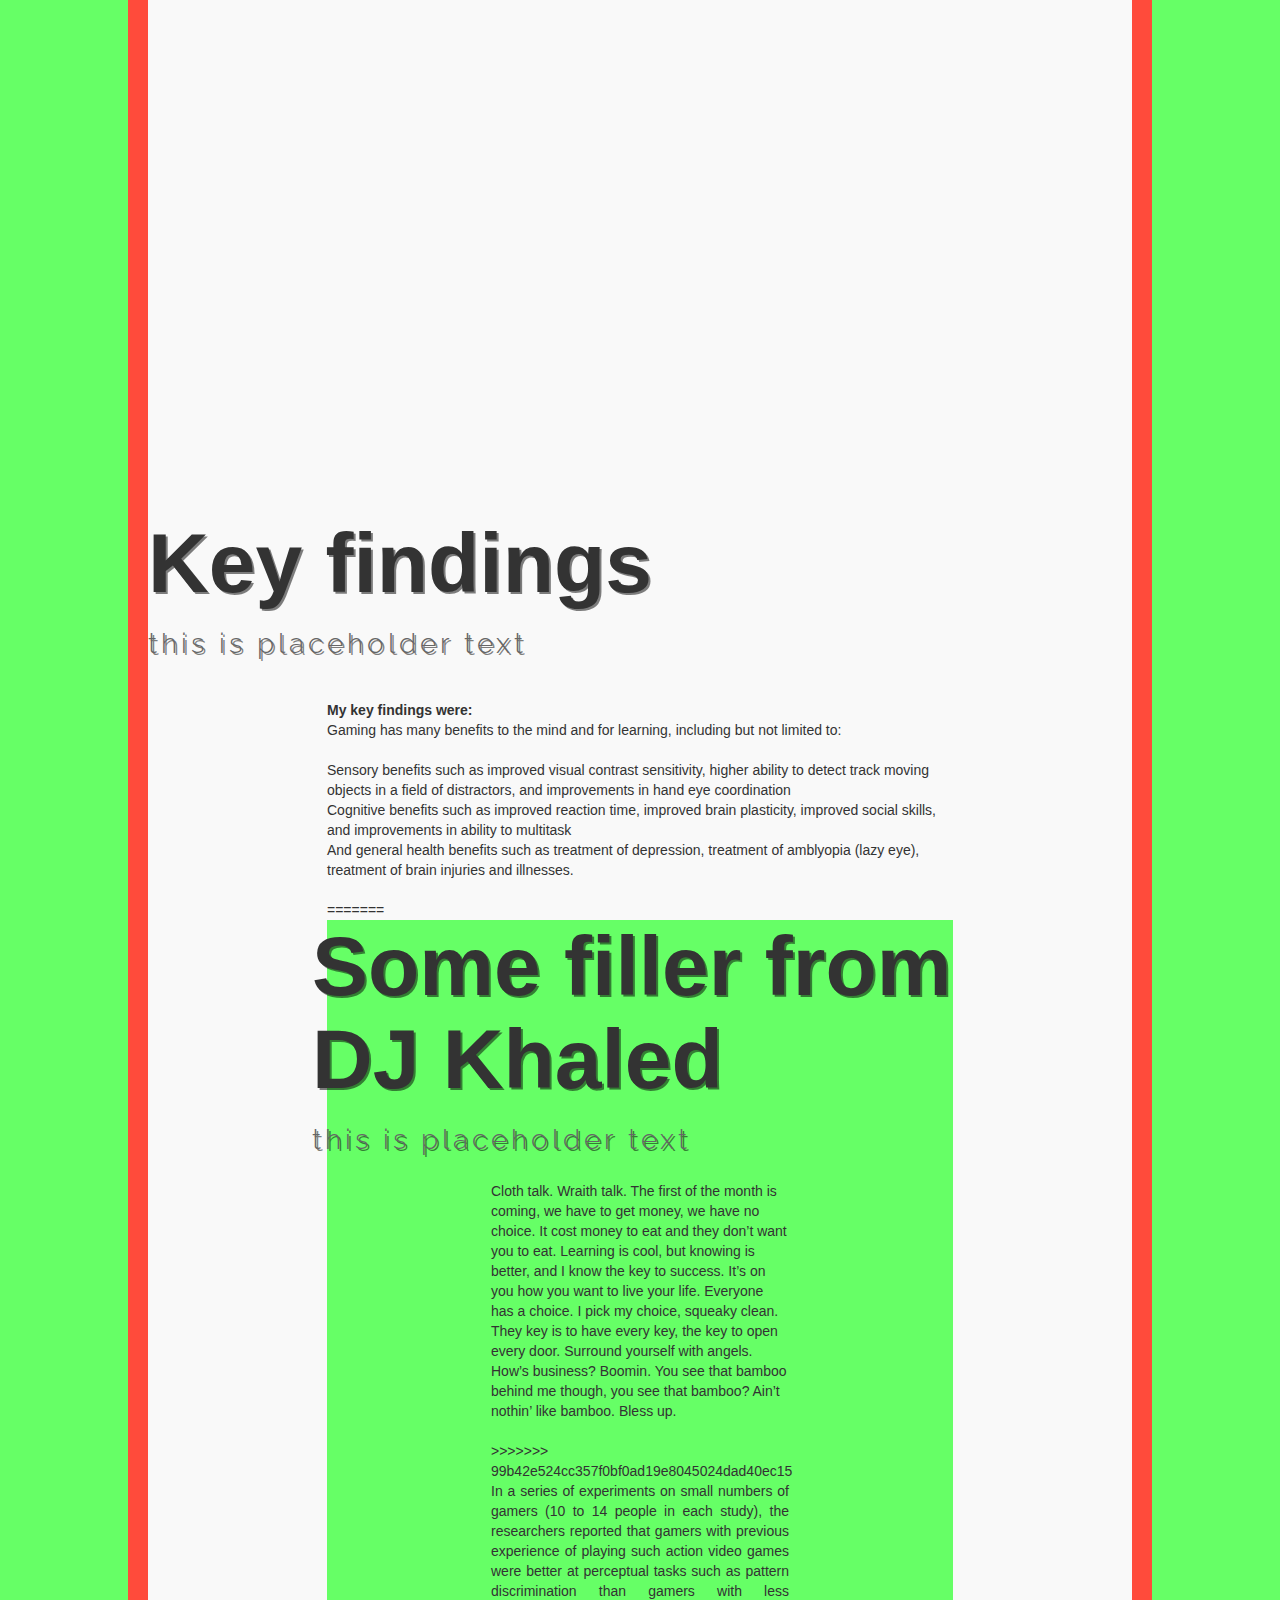
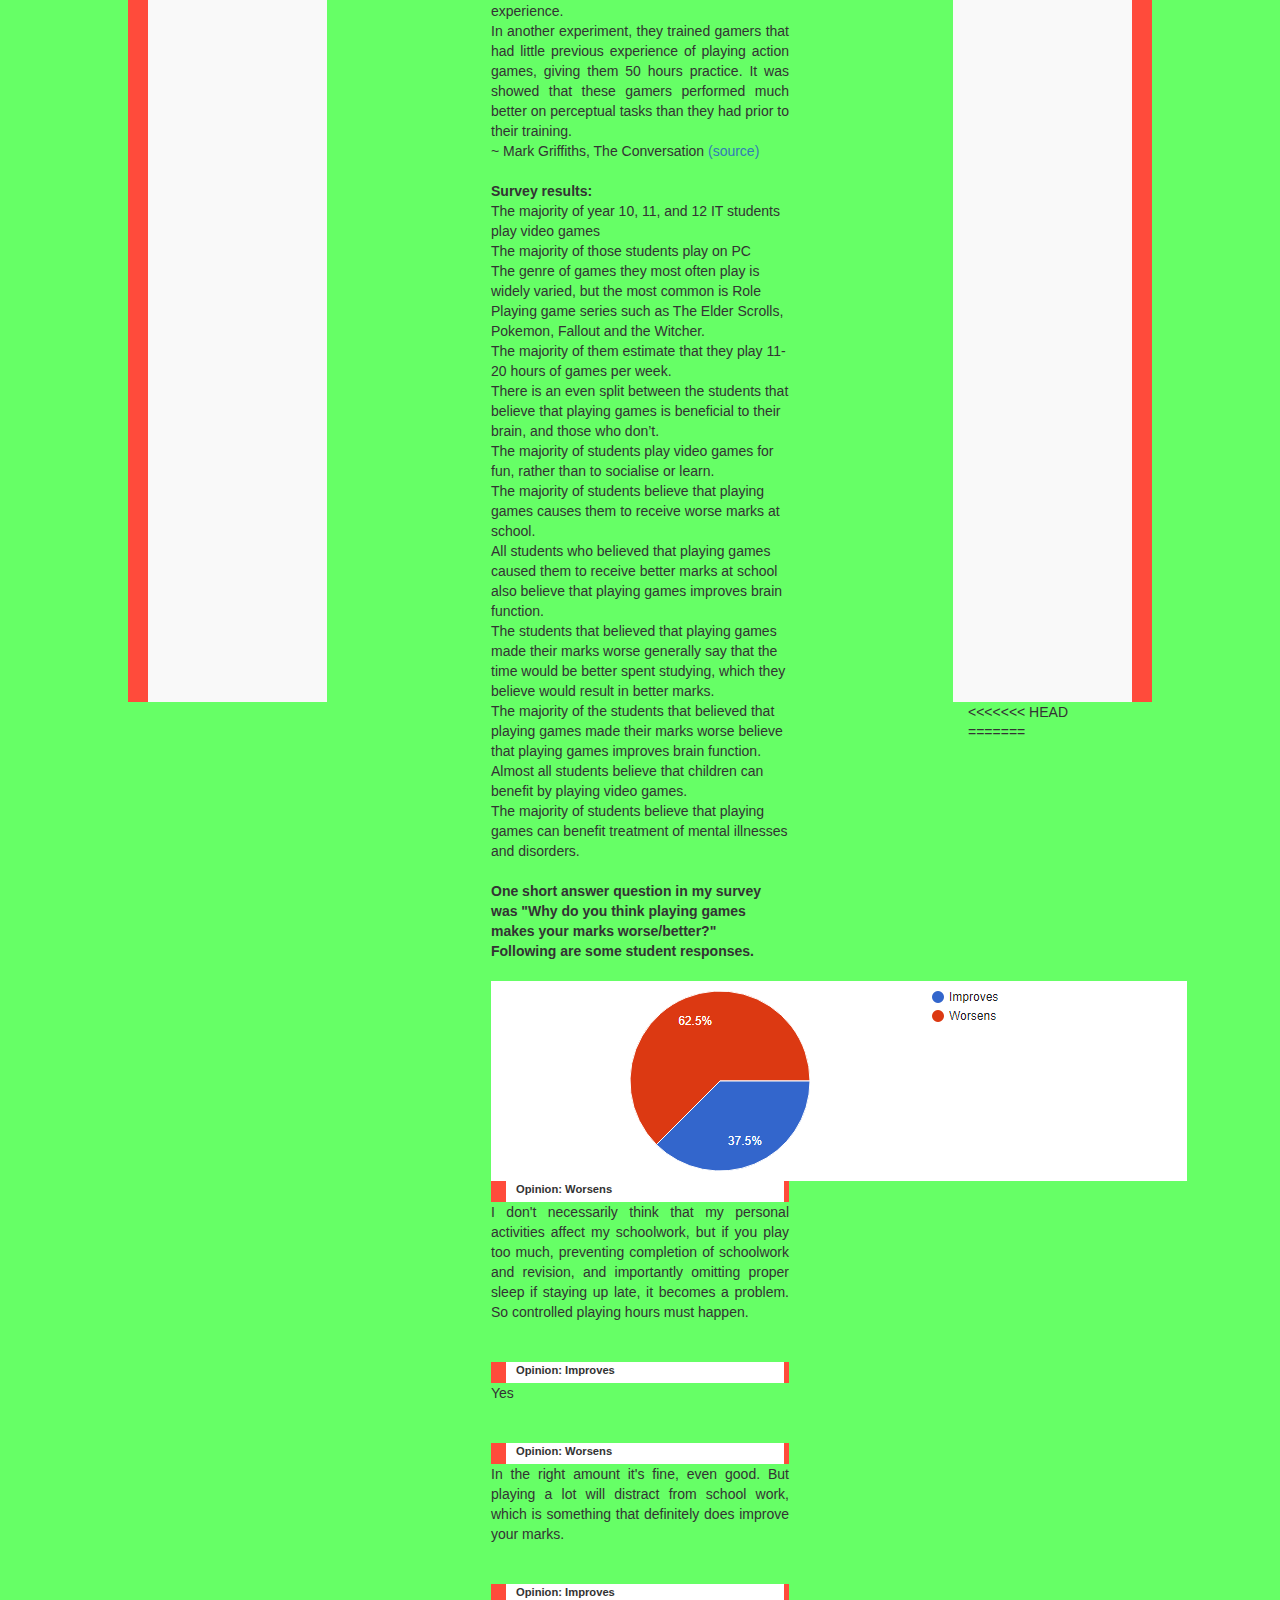
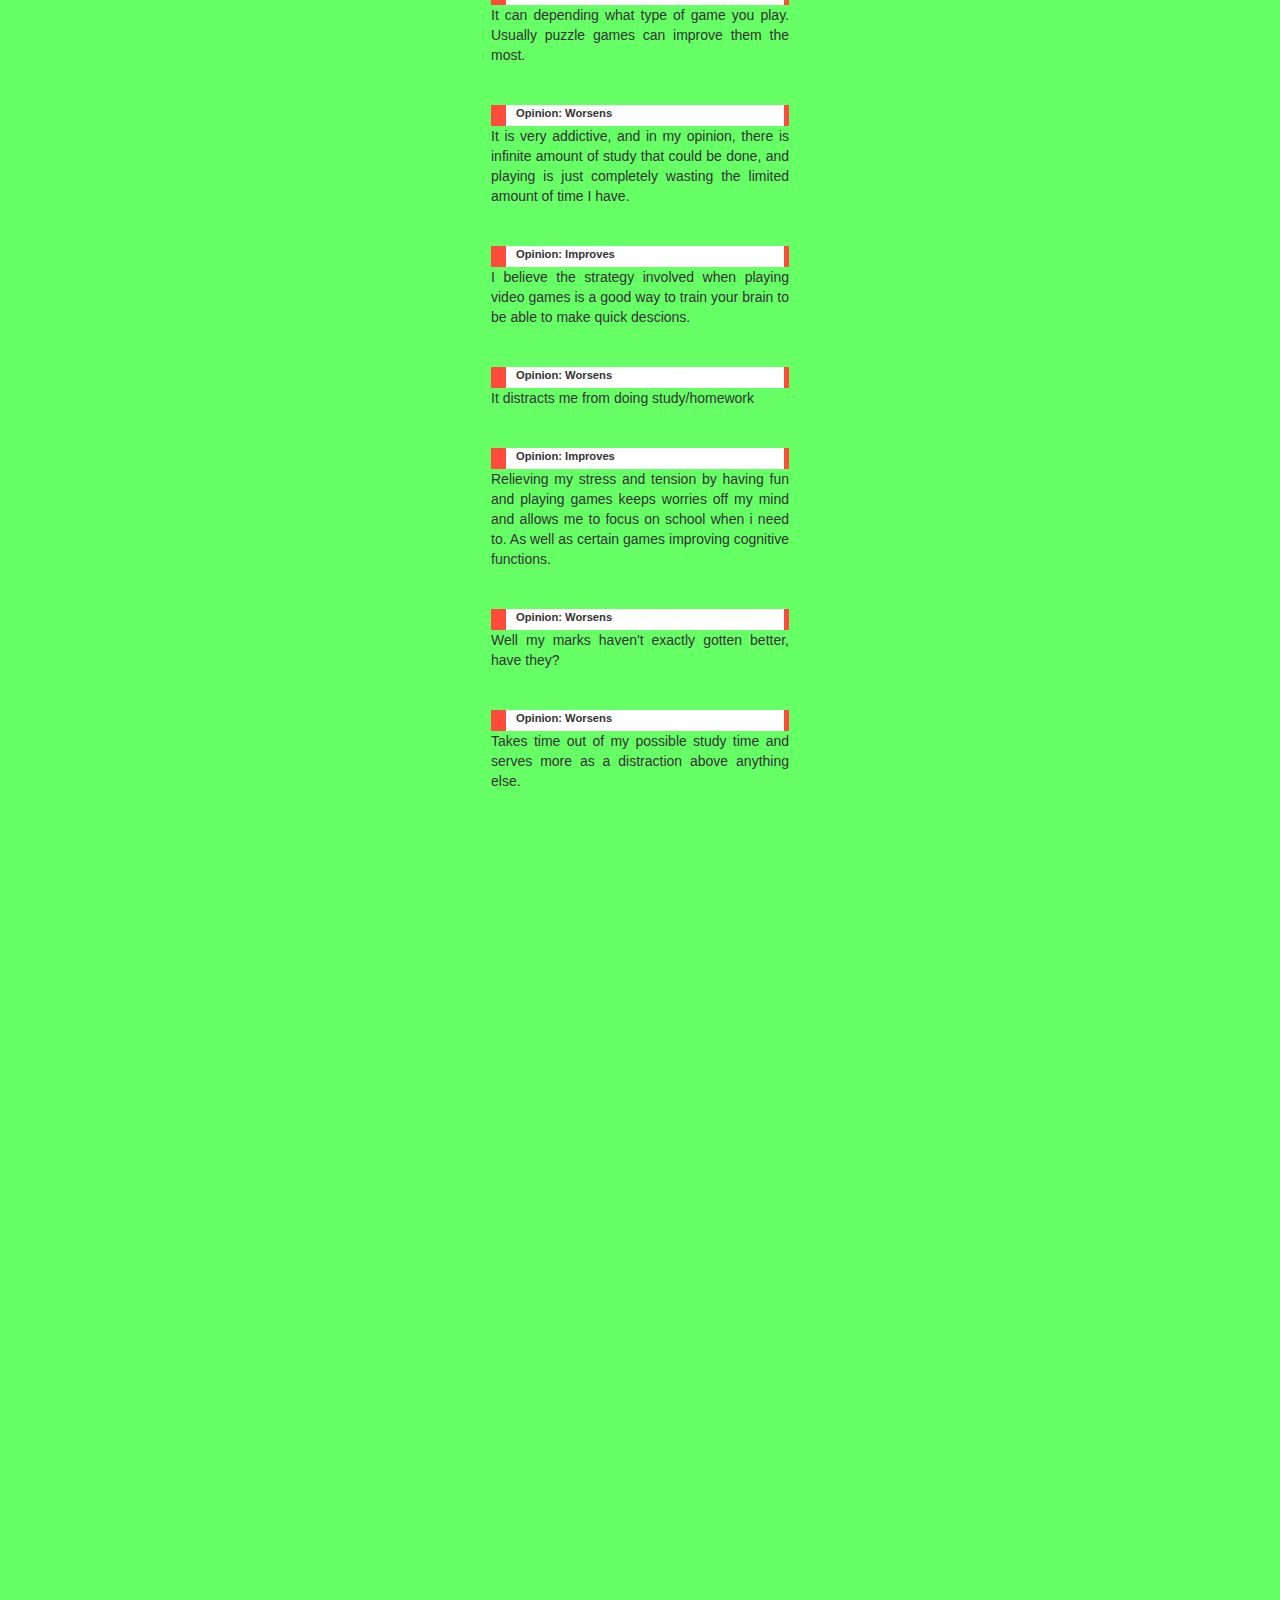
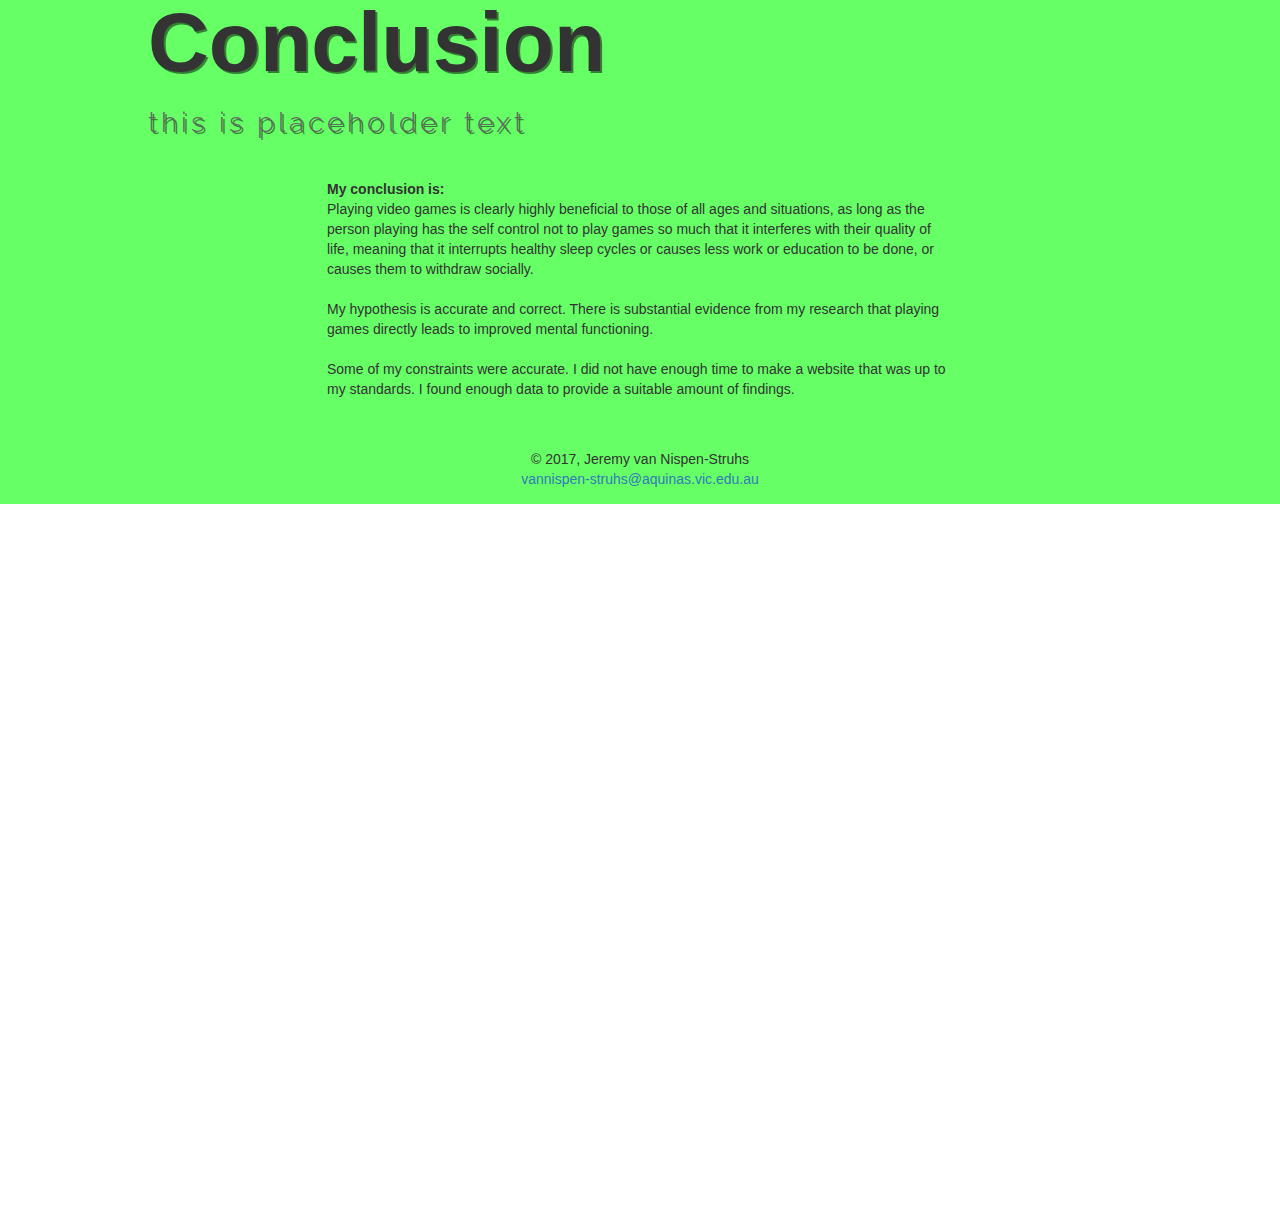
==== commit 2bbb492e: "Merge branch 'master' of https://github.com/JeremiS5/website-1" ====
--- a/index.html
+++ b/index.html
@@ -34,7 +34,19 @@
 <script src="https://oss.maxcdn.com/html5shiv/3.7.3/html5shiv.min.js"></script>
 <script src="https://oss.maxcdn.com/respond/1.4.2/respond.min.js"></script>
 <![endif]-->
+<<<<<<< HEAD
 </head>
+=======
+        <link rel="stylesheet" type="text/css" href="styles.css"/>
+        <link href='http://fonts.googleapis.com/css?family=Open+Sans:400,300,800' rel='stylesheet' type='text/css'>
+        <link href="https://fonts.googleapis.com/css?family=EB+Garamond" rel="stylesheet">
+        <link href="https://fonts.googleapis.com/css?family=Abril+Fatface" rel="stylesheet">
+        <link href="https://fonts.googleapis.com/css?family=Fredoka+One" rel="stylesheet">
+        <link href="https://fonts.googleapis.com/css?family=PT+Sans" rel="stylesheet">
+        <link href="https://fonts.googleapis.com/css?family=Merriweather+Sans:300,400,700,800" rel="stylesheet">
+        <link href="https://fonts.googleapis.com/css?family=Raleway" rel="stylesheet">
+        <link href="https://fonts.googleapis.com/css?family=Raleway+Dots" rel="stylesheet">
+>>>>>>> 99b42e524cc357f0bf0ad19e8045024dad40ec15
 
 
 
@@ -54,8 +66,13 @@
                     <span class="icon-bar"></span>
                     <span class="icon-bar"></span>
                 </button>
+<<<<<<< HEAD
             <a class="navbar-brand" href="#">Jeremy's Website</a>
         </div>
+=======
+                <a class="navbar-brand" href="#">Jeremy's Wwebsite</a>
+            </div>
+>>>>>>> 99b42e524cc357f0bf0ad19e8045024dad40ec15
 
         <!-- Collect the nav links, forms, and other content for toggling -->
         <div class="collapse navbar-collapse" id="bs-example-navbar-collapse-1">
@@ -86,6 +103,7 @@
                 <span class="input-group-btn">
                         <button class="btn SearchButton" type="button">
                             <span class=" glyphicon glyphicon-search SearchIcon" ></span>
+<<<<<<< HEAD
                 </button>
                 </span>
             </div>
@@ -105,6 +123,44 @@
         <!-- /.navbar-collapse -->
 
     </nav>
+=======
+                        </button>
+                    </span>
+                </div><!-- /input-group -->
+                <ul class="nav navbar-nav navbar-right">
+                    <li><a href="#">Link</a></li>
+                    <li class="dropdown">
+                        <a href="#" class="dropdown-toggle" data-toggle="dropdown" role="button" aria-haspopup="true" aria-expanded="false">Dropdown <span class="caret"></span></a>
+                        <ul class="dropdown-menu">
+                            <li><a href="#">Action</a></li>
+                            <li><a href="#">Another action</a></li>
+                            <li><a href="#">Something else here</a></li>
+                            <li role="separator" class="divider"></li>
+                            <li><a href="#">Separated link</a></li>
+                        </ul>
+                    </li>
+                </ul>
+            </div><!-- /.navbar-collapse -->
+
+        </nav> 
+
+        <div class="parallax">
+            <img src="img/mtnlake.jpg" class="rellax parallaximg" data-rellax-speed="4">
+
+            <section class="col-md-8 col-md-offset-2 mainhead text-center">
+                Jeremy's Website
+            </section>
+
+            <div class="col-md-6 col-md-offset-3 text-justify imgtxt">
+                Lorem ipsum dolor sit amet, <strong>consectetur adipiscing elit.</strong> In semper tortor id nunc pretium, in tincidunt lorem pellentesque. Integer eros dolor, pellentesque eu lacus eget, pellentesque euismod elit.
+            </div>
+            <div class="chevcont">
+                <div class="chevron"></div>
+                <div class="chevron"></div>
+                <div class="chevron"></div>
+                <span class="text">Scroll down</span>
+            </div>
+>>>>>>> 99b42e524cc357f0bf0ad19e8045024dad40ec15
 
     <div class="parallax">
         <img src="img/riverforest.jpg" class="rellax parallaximg" data-rellax-speed="4">
@@ -123,6 +179,7 @@
             <span class="text">Scroll down</span>
         </div>
 
+<<<<<<< HEAD
     </div>
 
     <div class="container-fluid" role="main">
@@ -189,6 +246,12 @@
                     Cognitive benefits such as improved reaction time, improved brain plasticity, improved social skills, and improvements in ability to multitask <br>
                     And general health benefits such as treatment of depression, treatment of amblyopia (lazy eye), treatment of brain injuries and illnesses. <br><br>
                     
+=======
+        <div class="container-fluid" role="main">
+            <div class="row" style="height:100vh;">
+                <div class="col-md-12" style="padding:0;"><header><h1>Some filler from DJ Khaled</h1><h2>this is placeholder text</h2></header></div>
+                <div class="col-md-6 col-md-offset-3 bodypg">Cloth talk. Wraith talk. The first of the month is coming, we have to get money, we have no choice. It cost money to eat and they don’t want you to eat. Learning is cool, but knowing is better, and I know the key to success. It’s on you how you want to live your life. Everyone has a choice. I pick my choice, squeaky clean. They key is to have every key, the key to open every door. Surround yourself with angels. How’s business? Boomin. You see that bamboo behind me though, you see that bamboo? Ain’t nothin’ like bamboo. Bless up.<br><br>
+>>>>>>> 99b42e524cc357f0bf0ad19e8045024dad40ec15
                     <div class="text-justify fancy">
                         <div class="blockquote">In a series of experiments on small numbers of gamers (10 to 14 people in each study), the researchers reported that gamers with previous experience of playing such action video games were better at perceptual tasks such as pattern discrimination than gamers with less experience.<br>
                         In another experiment, they trained gamers that had little previous experience of playing action games, giving them 50 hours practice. It was showed that these gamers performed much better on perceptual tasks than they had prior to their training. </div>
@@ -295,8 +358,16 @@
                     <strong>Lorem ipsum pretium felis in pretium rutrum.</strong><br> Sed congue dignissim purus, faucibus interdum neque imperdiet vel. Morbi vestibulum ligula tortor, et pulvinar augue aliquet sit amet. Donec eleifend dui non sapien suscipit, non accumsan sapien pharetra. Sed blandit ut tortor sit amet finibus. Sed pretium felis in pretium rutrum. Duis in neque malesuada, gravida quam in, dictum justo. Integer nec urna vitae velit blandit imperdiet. Aliquam fringilla justo ante.
                 </div>
             </div>
-        </div>
-
+<<<<<<< HEAD
+        </div>
+
+=======
+            <div class="row footer">
+                <div class="col-md-4 col-md-offset-4 text-center">© 2017, Jeremy van Nispen-Struhs<br>
+                    <a href="mailto:vannispen-struhs@aquinas.vic.edu.au">vannispen-struhs@aquinas.vic.edu.au</a></div>
+                <!--                <div class="col-md-2"></div>
+<div class="col-md-8 centertxt fancy" style="font-size: 13pt;">Lorem ipsum dolor sit amet, consectetur adipiscing elit. In semper tortor id nunc pretium, in tincidunt lorem pellentesque. Integer eros dolor, pellentesque eu lacus eget, pellentesque euismod elit. Pellentesque eros quam, luctus sit amet pretium ac, aliquam ac neque. Fusce rutrum et elit id tristique. Cras sit amet sem at diam tempus fermentum. Suspendisse potenti. Aenean in diam pulvinar, rutrum risus id, dictum mi. Aliquam fermentum lacus ut sapien ultricies feugiat. Nulla facilisi. Nunc sed malesuada diam, et congue risus. In aliquet libero vel rhoncus tempor. Nullam ex odio, pulvinar ut libero non, pretium lobortis est. Praesent bibendum sem lacinia lobortis semper. Morbi congue urna ipsum, non interdum ipsum feugiat sed. In ante magna, sollicitudin sit amet tempor quis, sodales eget velit. Donec finibus egestas ante, in molestie est imperdiet eu.<br><br>
+>>>>>>> 99b42e524cc357f0bf0ad19e8045024dad40ec15
 
         <div id="footer">
             <div class="logo">
--- a/styles.css
+++ b/styles.css
@@ -16,6 +16,7 @@
     }
 }
 
+<<<<<<< HEAD
 @keyframes fadeIn {
     0% {
         opacity: 0;
@@ -105,6 +106,22 @@
 
 /* text styles */
 
+=======
+/* GENERAL STYLES */
+.container, container-fluid {
+    width: 80%;
+    height: 100%;
+    background-color: /*#efefef*/#222;
+}
+
+[class*="col-"] {
+    padding-top: 15px;
+    padding-bottom: 15px;
+}
+/* END GENERAL STYLES */
+
+/* text styles */
+>>>>>>> 99b42e524cc357f0bf0ad19e8045024dad40ec15
 .fancy {
     font-family: 'EB Garamond', serif;
     font-style: italic;
@@ -115,6 +132,7 @@
     font-family: 'Marriweather Sans', sans-serif;
     font-size: 6em;
     font-weight: 600;
+<<<<<<< HEAD
     color: #efefef;
     text-shadow: 2px 2px rgba(0, 0, 0, 0.5);
     margin-top: 0;
@@ -133,6 +151,23 @@
 
 li a,
 a:hover {
+=======
+    color: /*#efefef*/ white;
+    text-shadow: 2px 2px rgba(0,0,0,0.5);
+    margin-top: 0;
+    text-shadow: -0.05em 0 0 #F22613,  0.05em 0 0 #00FFFF;
+}
+
+h2 {
+    font-family: 'Raleway', sans-serif;
+    font-size: 2em;
+    font-weight: 300;
+    letter-spacing: 3pt;
+    color: /*#efefef*/ #666;
+}
+
+a, a:hover {
+>>>>>>> 99b42e524cc357f0bf0ad19e8045024dad40ec15
     color: white;
     text-decoration: none;
 }
@@ -142,6 +177,7 @@
 }
 
 .cmyk {
+<<<<<<< HEAD
     text-shadow: 0.25rem -0.25rem 0.0rem rgba(255, 0, 255, 0.75), -0.25rem -0.25rem 0.0rem rgba(0, 255, 255, 0.75), 0 0.5rem 0.0rem rgba(255, 255, 0, 0.75);
 }
 
@@ -160,7 +196,15 @@
 
 
 /* NAVBAR */
-
+=======
+    text-shadow: 0.25rem -0.25rem  0.0rem rgba(255, 0, 255, 0.75), 
+        -0.25rem -0.25rem 0.0rem rgba(0, 255, 255, 0.75), 
+        0 0.5rem 0.0rem rgba(255, 255, 0, 0.75);
+}
+/* end text styles */
+>>>>>>> 99b42e524cc357f0bf0ad19e8045024dad40ec15
+
+/* NAVBAR */
 .navbar {
     background-image: none;
     background-color: rgba(0, 0, 0, 0.2);
@@ -174,16 +218,20 @@
     top: 0;
     transition: top 0.2s ease-in-out;
 }
+<<<<<<< HEAD
 
 .navbar-fixed-top .navbar-nav>li>a:hover {
+=======
+.navbar-fixed-top .navbar-nav > li > a:hover {
+>>>>>>> 99b42e524cc357f0bf0ad19e8045024dad40ec15
     color: black;
     background-color: rgba(255, 255, 255, 0.5);
     border: none;
 }
-
 .navbar-header {
     display: none;
 }
+<<<<<<< HEAD
 
 .navbar-header>a {
     color: white;
@@ -202,9 +250,25 @@
 }
 
 .navbar.past-main .navbar-nav>li>a:hover {
+=======
+.navbar-header > a {
+    color: white;
+    font-size: 16pt;
+}
+.navbar-fixed-top.scrolled {
+    background-color: #fff !important;
+    transition: all 0.5s ease;
+}
+.navbar-fixed-top.scrolled > .navbar-header, .navbar-header > a{
+    color: #FF4B3B;
+    display: block;
+}
+.navbar-fixed-top.scrolled .navbar-nav > li > a:hover {
+>>>>>>> 99b42e524cc357f0bf0ad19e8045024dad40ec15
     color: white;
     background-color: rgba(0, 0, 0, 0.5);
 }
+<<<<<<< HEAD
 
 .navbar.past-main .nav>li>a {
     color: black;
@@ -224,49 +288,66 @@
 
 .navbar.past-main .input-group {
     width: 50%;
-}
-
+=======
+.navbar.scrolled .nav > li > a {
+    color: black;
+}
+.navbar.scrolled .SearchIcon {
+    color: #000;
+}
+.navbar.scrolled .SearchButton:hover .SearchIcon {
+    color: #fff;
+}
+.navbar.scrolled .SearchButton:hover {
+    background-color: #FF4B3B;
+}
+.navbar.scrolled .input-group {
+    width: 55%;
+>>>>>>> 99b42e524cc357f0bf0ad19e8045024dad40ec15
+}
 .nav-up {
     top: -50px;
     /* same as header height. use variables in LESS/SASS */
 }
-
 .nav.past-main {
     background-color: #fff;
     color: #444;
 }
-
 li {
     font-family: 'Open Sans', sans-serif;
 }
+<<<<<<< HEAD
 
 .navbar .nav>li>a {
-    color: white;
-}
-
+=======
+.navbar .nav > li > a {
+>>>>>>> 99b42e524cc357f0bf0ad19e8045024dad40ec15
+    color: white;
+}
 .navbar-right {
     margin-right: 10px;
 }
-
 .SearchIcon {
     color: #fff;
 }
-
 .SearchButton {
     background-color: transparent;
     border-radius: 0px;
     height: 50px;
     width: 50px
 }
-
 .SearchButton:hover {
     background-color: #fff;
 }
+<<<<<<< HEAD
 
 .SearchButton:hover>.SearchIcon {
     color: #000;
-}
-
+=======
+.SearchButton:hover > .SearchIcon {
+    color:#000;
+>>>>>>> 99b42e524cc357f0bf0ad19e8045024dad40ec15
+}
 .SearchBar {
     background: transparent;
     border-radius: none;
@@ -276,7 +357,6 @@
     border-radius: 0px;
     height: 50px;
 }
-
 .input-group {
     width: 65%;
     top: 0px;
@@ -284,13 +364,18 @@
     padding: 0;
     margin: 0;
 }
-
-
 /* END NAVBAR */
 
+<<<<<<< HEAD
+
+/* END NAVBAR */
+
 
 /* HERO/COVER PAGE */
 
+=======
+/* HERO/COVER PAGE */
+>>>>>>> 99b42e524cc357f0bf0ad19e8045024dad40ec15
 .parallax {
     /* background-attachment: fixed;
     background-position: center;
@@ -299,13 +384,13 @@
     overflow: hidden;
     height: 100vh;
 }
-
 .parallaximg {
     filter: brightness(50%);
     position: relative;
     width: 100%;
 }
 
+<<<<<<< HEAD
 
 /*header in hero */
 
@@ -328,9 +413,29 @@
 
 
 /* caption in header */
-
+=======
+/*header in hero */
+.mainhead {
+    color:#fff; 
+    /* text-shadow: 3px 5px #FF4B3B, 6px 5px #3befff, 10px 10px 10px rgba(0,0,0,0.5); */
+    text-shadow: 3px 3px #FF4B3B, 10px 10px 10px rgba(0,0,0,0.5);
+    font-size: 8em;
+    font-family: 'Fredoka One', sans-serif;
+}
+section {
+    position: absolute;
+    z-index: 10;
+    top: -95vh;
+    /*animation: 1s ease 0s 1 slideInFromLeft;*/
+    animation: 1s ease-out 0s 1 slideInFromTop;
+}
+/* end header */
+>>>>>>> 99b42e524cc357f0bf0ad19e8045024dad40ec15
+
+/* caption in header */
 .imgtxt {
     position: absolute;
+<<<<<<< HEAD
     top: 55%;
     letter-spacing: 3pt;
     color: white;
@@ -345,16 +450,27 @@
 
 
 /* SCROLL INDICATOR */
-
+=======
+    top: 15%;
+    letter-spacing: 3pt;
+    color: white;
+    font-size: 18pt;
+    background-color: rgba(0,0,0,0.0);
+    /*border-right: 15px solid #FF4B3B;*/
+    /* box-shadow: 10px 10px 10px rgba(0,0,0,0.5); */
+}
+/* end caption*/
+>>>>>>> 99b42e524cc357f0bf0ad19e8045024dad40ec15
+
+/* SCROLL INDICATOR */
 .chevcont {
     position: absolute;
-    top: 85vh;
+    top: 90vh;
     left: 50%;
     width: 24px;
     height: 24px;
     z-index: 30;
 }
-
 .chevron {
     position: absolute;
     width: 28px;
@@ -363,15 +479,12 @@
     transform: scale3d(0.5, 0.5, 0.5);
     animation: move 3s ease-out infinite;
 }
-
 .chevron:first-child {
     animation: move 3s ease-out 1s infinite;
 }
-
 .chevron:nth-child(2) {
     animation: move 3s ease-out 2s infinite;
 }
-
 .chevron:before,
 .chevron:after {
     content: ' ';
@@ -381,18 +494,15 @@
     width: 51%;
     background: #fff;
 }
-
 .chevron:before {
     left: 0;
     transform: skew(0deg, 30deg);
 }
-
 .chevron:after {
     right: 0;
     width: 50%;
     transform: skew(0deg, -30deg);
 }
-
 @keyframes move {
     25% {
         opacity: 1;
@@ -410,7 +520,6 @@
         transform: translateY(55px) scale3d(0.5, 0.5, 0.5);
     }
 }
-
 .text {
     display: block;
     margin-top: 75px;
@@ -423,12 +532,12 @@
     opacity: .25;
     animation: pulse 2s linear alternate infinite;
 }
-
 @keyframes pulse {
     to {
         opacity: 1;
     }
 }
+<<<<<<< HEAD
 
 
 /* END SCROLL INDICATOR */
@@ -451,15 +560,35 @@
     /*position: absolute;*/
     width: 100%;
     /*clip-path: polygon(
+=======
+/* END SCROLL INDICATOR */
+/* END HERO/COVER PAGE*/
+
+/* MAIN TEXT SECTIONS */
+/* HEADER */
+header {
+    color:white;
+    text-align:center;
+    background: #FF4B3B; margin: 0; padding: 2% 2% 10%;
+    position: absolute;
+    width: 100%;
+
+    clip-path: polygon(
+>>>>>>> 99b42e524cc357f0bf0ad19e8045024dad40ec15
     0 0,
     200% -0%,
     50% 60%,
     0% 40%
     );
+<<<<<<< HEAD
     transition: all 1s cubic-bezier(0.68, -0.55, 0.265, 1.55);*/
 }
 
 
+=======
+    transition: all 1s cubic-bezier(0.68, -0.55, 0.265, 1.55); 
+}
+>>>>>>> 99b42e524cc357f0bf0ad19e8045024dad40ec15
 /*header:active {
 padding-bottom: 100vh;
 position: absolute;
@@ -472,6 +601,7 @@
 0% 20%
 );
 }*/
+<<<<<<< HEAD
 
 
 /* END HEADER */
@@ -496,12 +626,35 @@
 }
 
 .blockquote {
+=======
+/* END HEADER */
+
+/* BODY TEXT */
+body {
+    background-color: #222;
+    position: relative;
+    height: 100%;
+    min-height: 500px;
+    font-family: 'PT Sans', sans-serif;
+    font-size: 16px;
+    color: #fff;
+}
+
+.bodypg {
+    margin-top: 13%;
+    line-height: 1.5em;
+    letter-spacing: 0.5pt;
+}
+
+blockquote {
+>>>>>>> 99b42e524cc357f0bf0ad19e8045024dad40ec15
     border-left: 15px solid #FF4B3B;
     border-right: 5px solid #FF4B3B;
     /* box-shadow: 2px 2px 15px rgba(0,0,0,0.5);*/
     background-color: white;
     z-index: -5;
     color: #666;
+<<<<<<< HEAD
     font-size: 18px;
     padding-left: 10px;
     padding-right: 25px;
@@ -537,11 +690,20 @@
 
 /* IMAGES */
 
+=======
+}
+/* END BODY TEXT */
+
+/* IMAGES */
+>>>>>>> 99b42e524cc357f0bf0ad19e8045024dad40ec15
 .img {
     height: 60vh;
     object-fit: cover;
 }
-
+<<<<<<< HEAD
+
+=======
+>>>>>>> 99b42e524cc357f0bf0ad19e8045024dad40ec15
 .imgcaption {
     background-color: #222;
     border-left: 15px solid #FF4B3B;
@@ -549,6 +711,7 @@
     height: 100vh;
     /* box-shadow: 2px 2px 15px rgba(0,0,0,0.5); */
 }
+<<<<<<< HEAD
 
 
 /* END IMAGES */
@@ -607,3 +770,14 @@
 
 
 /* END FOOTER */
+=======
+/* END IMAGES */
+/* END MAIN TEXT SECTIONS */
+
+/* FOOTER */
+.footer {
+    background-color: #FF4B3B;
+    color: white;
+}
+/* END FOOTER */
+>>>>>>> 99b42e524cc357f0bf0ad19e8045024dad40ec15
--- a/styles.css
+++ b/styles.css
@@ -16,6 +16,7 @@
     }
 }
 
+<<<<<<< HEAD
 @keyframes fadeIn {
     0% {
         opacity: 0;
@@ -105,6 +106,22 @@
 
 /* text styles */
 
+=======
+/* GENERAL STYLES */
+.container, container-fluid {
+    width: 80%;
+    height: 100%;
+    background-color: /*#efefef*/#222;
+}
+
+[class*="col-"] {
+    padding-top: 15px;
+    padding-bottom: 15px;
+}
+/* END GENERAL STYLES */
+
+/* text styles */
+>>>>>>> 99b42e524cc357f0bf0ad19e8045024dad40ec15
 .fancy {
     font-family: 'EB Garamond', serif;
     font-style: italic;
@@ -115,6 +132,7 @@
     font-family: 'Marriweather Sans', sans-serif;
     font-size: 6em;
     font-weight: 600;
+<<<<<<< HEAD
     color: #efefef;
     text-shadow: 2px 2px rgba(0, 0, 0, 0.5);
     margin-top: 0;
@@ -133,6 +151,23 @@
 
 li a,
 a:hover {
+=======
+    color: /*#efefef*/ white;
+    text-shadow: 2px 2px rgba(0,0,0,0.5);
+    margin-top: 0;
+    text-shadow: -0.05em 0 0 #F22613,  0.05em 0 0 #00FFFF;
+}
+
+h2 {
+    font-family: 'Raleway', sans-serif;
+    font-size: 2em;
+    font-weight: 300;
+    letter-spacing: 3pt;
+    color: /*#efefef*/ #666;
+}
+
+a, a:hover {
+>>>>>>> 99b42e524cc357f0bf0ad19e8045024dad40ec15
     color: white;
     text-decoration: none;
 }
@@ -142,6 +177,7 @@
 }
 
 .cmyk {
+<<<<<<< HEAD
     text-shadow: 0.25rem -0.25rem 0.0rem rgba(255, 0, 255, 0.75), -0.25rem -0.25rem 0.0rem rgba(0, 255, 255, 0.75), 0 0.5rem 0.0rem rgba(255, 255, 0, 0.75);
 }
 
@@ -160,7 +196,15 @@
 
 
 /* NAVBAR */
-
+=======
+    text-shadow: 0.25rem -0.25rem  0.0rem rgba(255, 0, 255, 0.75), 
+        -0.25rem -0.25rem 0.0rem rgba(0, 255, 255, 0.75), 
+        0 0.5rem 0.0rem rgba(255, 255, 0, 0.75);
+}
+/* end text styles */
+>>>>>>> 99b42e524cc357f0bf0ad19e8045024dad40ec15
+
+/* NAVBAR */
 .navbar {
     background-image: none;
     background-color: rgba(0, 0, 0, 0.2);
@@ -174,16 +218,20 @@
     top: 0;
     transition: top 0.2s ease-in-out;
 }
+<<<<<<< HEAD
 
 .navbar-fixed-top .navbar-nav>li>a:hover {
+=======
+.navbar-fixed-top .navbar-nav > li > a:hover {
+>>>>>>> 99b42e524cc357f0bf0ad19e8045024dad40ec15
     color: black;
     background-color: rgba(255, 255, 255, 0.5);
     border: none;
 }
-
 .navbar-header {
     display: none;
 }
+<<<<<<< HEAD
 
 .navbar-header>a {
     color: white;
@@ -202,9 +250,25 @@
 }
 
 .navbar.past-main .navbar-nav>li>a:hover {
+=======
+.navbar-header > a {
+    color: white;
+    font-size: 16pt;
+}
+.navbar-fixed-top.scrolled {
+    background-color: #fff !important;
+    transition: all 0.5s ease;
+}
+.navbar-fixed-top.scrolled > .navbar-header, .navbar-header > a{
+    color: #FF4B3B;
+    display: block;
+}
+.navbar-fixed-top.scrolled .navbar-nav > li > a:hover {
+>>>>>>> 99b42e524cc357f0bf0ad19e8045024dad40ec15
     color: white;
     background-color: rgba(0, 0, 0, 0.5);
 }
+<<<<<<< HEAD
 
 .navbar.past-main .nav>li>a {
     color: black;
@@ -224,49 +288,66 @@
 
 .navbar.past-main .input-group {
     width: 50%;
-}
-
+=======
+.navbar.scrolled .nav > li > a {
+    color: black;
+}
+.navbar.scrolled .SearchIcon {
+    color: #000;
+}
+.navbar.scrolled .SearchButton:hover .SearchIcon {
+    color: #fff;
+}
+.navbar.scrolled .SearchButton:hover {
+    background-color: #FF4B3B;
+}
+.navbar.scrolled .input-group {
+    width: 55%;
+>>>>>>> 99b42e524cc357f0bf0ad19e8045024dad40ec15
+}
 .nav-up {
     top: -50px;
     /* same as header height. use variables in LESS/SASS */
 }
-
 .nav.past-main {
     background-color: #fff;
     color: #444;
 }
-
 li {
     font-family: 'Open Sans', sans-serif;
 }
+<<<<<<< HEAD
 
 .navbar .nav>li>a {
-    color: white;
-}
-
+=======
+.navbar .nav > li > a {
+>>>>>>> 99b42e524cc357f0bf0ad19e8045024dad40ec15
+    color: white;
+}
 .navbar-right {
     margin-right: 10px;
 }
-
 .SearchIcon {
     color: #fff;
 }
-
 .SearchButton {
     background-color: transparent;
     border-radius: 0px;
     height: 50px;
     width: 50px
 }
-
 .SearchButton:hover {
     background-color: #fff;
 }
+<<<<<<< HEAD
 
 .SearchButton:hover>.SearchIcon {
     color: #000;
-}
-
+=======
+.SearchButton:hover > .SearchIcon {
+    color:#000;
+>>>>>>> 99b42e524cc357f0bf0ad19e8045024dad40ec15
+}
 .SearchBar {
     background: transparent;
     border-radius: none;
@@ -276,7 +357,6 @@
     border-radius: 0px;
     height: 50px;
 }
-
 .input-group {
     width: 65%;
     top: 0px;
@@ -284,13 +364,18 @@
     padding: 0;
     margin: 0;
 }
-
-
 /* END NAVBAR */
 
+<<<<<<< HEAD
+
+/* END NAVBAR */
+
 
 /* HERO/COVER PAGE */
 
+=======
+/* HERO/COVER PAGE */
+>>>>>>> 99b42e524cc357f0bf0ad19e8045024dad40ec15
 .parallax {
     /* background-attachment: fixed;
     background-position: center;
@@ -299,13 +384,13 @@
     overflow: hidden;
     height: 100vh;
 }
-
 .parallaximg {
     filter: brightness(50%);
     position: relative;
     width: 100%;
 }
 
+<<<<<<< HEAD
 
 /*header in hero */
 
@@ -328,9 +413,29 @@
 
 
 /* caption in header */
-
+=======
+/*header in hero */
+.mainhead {
+    color:#fff; 
+    /* text-shadow: 3px 5px #FF4B3B, 6px 5px #3befff, 10px 10px 10px rgba(0,0,0,0.5); */
+    text-shadow: 3px 3px #FF4B3B, 10px 10px 10px rgba(0,0,0,0.5);
+    font-size: 8em;
+    font-family: 'Fredoka One', sans-serif;
+}
+section {
+    position: absolute;
+    z-index: 10;
+    top: -95vh;
+    /*animation: 1s ease 0s 1 slideInFromLeft;*/
+    animation: 1s ease-out 0s 1 slideInFromTop;
+}
+/* end header */
+>>>>>>> 99b42e524cc357f0bf0ad19e8045024dad40ec15
+
+/* caption in header */
 .imgtxt {
     position: absolute;
+<<<<<<< HEAD
     top: 55%;
     letter-spacing: 3pt;
     color: white;
@@ -345,16 +450,27 @@
 
 
 /* SCROLL INDICATOR */
-
+=======
+    top: 15%;
+    letter-spacing: 3pt;
+    color: white;
+    font-size: 18pt;
+    background-color: rgba(0,0,0,0.0);
+    /*border-right: 15px solid #FF4B3B;*/
+    /* box-shadow: 10px 10px 10px rgba(0,0,0,0.5); */
+}
+/* end caption*/
+>>>>>>> 99b42e524cc357f0bf0ad19e8045024dad40ec15
+
+/* SCROLL INDICATOR */
 .chevcont {
     position: absolute;
-    top: 85vh;
+    top: 90vh;
     left: 50%;
     width: 24px;
     height: 24px;
     z-index: 30;
 }
-
 .chevron {
     position: absolute;
     width: 28px;
@@ -363,15 +479,12 @@
     transform: scale3d(0.5, 0.5, 0.5);
     animation: move 3s ease-out infinite;
 }
-
 .chevron:first-child {
     animation: move 3s ease-out 1s infinite;
 }
-
 .chevron:nth-child(2) {
     animation: move 3s ease-out 2s infinite;
 }
-
 .chevron:before,
 .chevron:after {
     content: ' ';
@@ -381,18 +494,15 @@
     width: 51%;
     background: #fff;
 }
-
 .chevron:before {
     left: 0;
     transform: skew(0deg, 30deg);
 }
-
 .chevron:after {
     right: 0;
     width: 50%;
     transform: skew(0deg, -30deg);
 }
-
 @keyframes move {
     25% {
         opacity: 1;
@@ -410,7 +520,6 @@
         transform: translateY(55px) scale3d(0.5, 0.5, 0.5);
     }
 }
-
 .text {
     display: block;
     margin-top: 75px;
@@ -423,12 +532,12 @@
     opacity: .25;
     animation: pulse 2s linear alternate infinite;
 }
-
 @keyframes pulse {
     to {
         opacity: 1;
     }
 }
+<<<<<<< HEAD
 
 
 /* END SCROLL INDICATOR */
@@ -451,15 +560,35 @@
     /*position: absolute;*/
     width: 100%;
     /*clip-path: polygon(
+=======
+/* END SCROLL INDICATOR */
+/* END HERO/COVER PAGE*/
+
+/* MAIN TEXT SECTIONS */
+/* HEADER */
+header {
+    color:white;
+    text-align:center;
+    background: #FF4B3B; margin: 0; padding: 2% 2% 10%;
+    position: absolute;
+    width: 100%;
+
+    clip-path: polygon(
+>>>>>>> 99b42e524cc357f0bf0ad19e8045024dad40ec15
     0 0,
     200% -0%,
     50% 60%,
     0% 40%
     );
+<<<<<<< HEAD
     transition: all 1s cubic-bezier(0.68, -0.55, 0.265, 1.55);*/
 }
 
 
+=======
+    transition: all 1s cubic-bezier(0.68, -0.55, 0.265, 1.55); 
+}
+>>>>>>> 99b42e524cc357f0bf0ad19e8045024dad40ec15
 /*header:active {
 padding-bottom: 100vh;
 position: absolute;
@@ -472,6 +601,7 @@
 0% 20%
 );
 }*/
+<<<<<<< HEAD
 
 
 /* END HEADER */
@@ -496,12 +626,35 @@
 }
 
 .blockquote {
+=======
+/* END HEADER */
+
+/* BODY TEXT */
+body {
+    background-color: #222;
+    position: relative;
+    height: 100%;
+    min-height: 500px;
+    font-family: 'PT Sans', sans-serif;
+    font-size: 16px;
+    color: #fff;
+}
+
+.bodypg {
+    margin-top: 13%;
+    line-height: 1.5em;
+    letter-spacing: 0.5pt;
+}
+
+blockquote {
+>>>>>>> 99b42e524cc357f0bf0ad19e8045024dad40ec15
     border-left: 15px solid #FF4B3B;
     border-right: 5px solid #FF4B3B;
     /* box-shadow: 2px 2px 15px rgba(0,0,0,0.5);*/
     background-color: white;
     z-index: -5;
     color: #666;
+<<<<<<< HEAD
     font-size: 18px;
     padding-left: 10px;
     padding-right: 25px;
@@ -537,11 +690,20 @@
 
 /* IMAGES */
 
+=======
+}
+/* END BODY TEXT */
+
+/* IMAGES */
+>>>>>>> 99b42e524cc357f0bf0ad19e8045024dad40ec15
 .img {
     height: 60vh;
     object-fit: cover;
 }
-
+<<<<<<< HEAD
+
+=======
+>>>>>>> 99b42e524cc357f0bf0ad19e8045024dad40ec15
 .imgcaption {
     background-color: #222;
     border-left: 15px solid #FF4B3B;
@@ -549,6 +711,7 @@
     height: 100vh;
     /* box-shadow: 2px 2px 15px rgba(0,0,0,0.5); */
 }
+<<<<<<< HEAD
 
 
 /* END IMAGES */
@@ -607,3 +770,14 @@
 
 
 /* END FOOTER */
+=======
+/* END IMAGES */
+/* END MAIN TEXT SECTIONS */
+
+/* FOOTER */
+.footer {
+    background-color: #FF4B3B;
+    color: white;
+}
+/* END FOOTER */
+>>>>>>> 99b42e524cc357f0bf0ad19e8045024dad40ec15
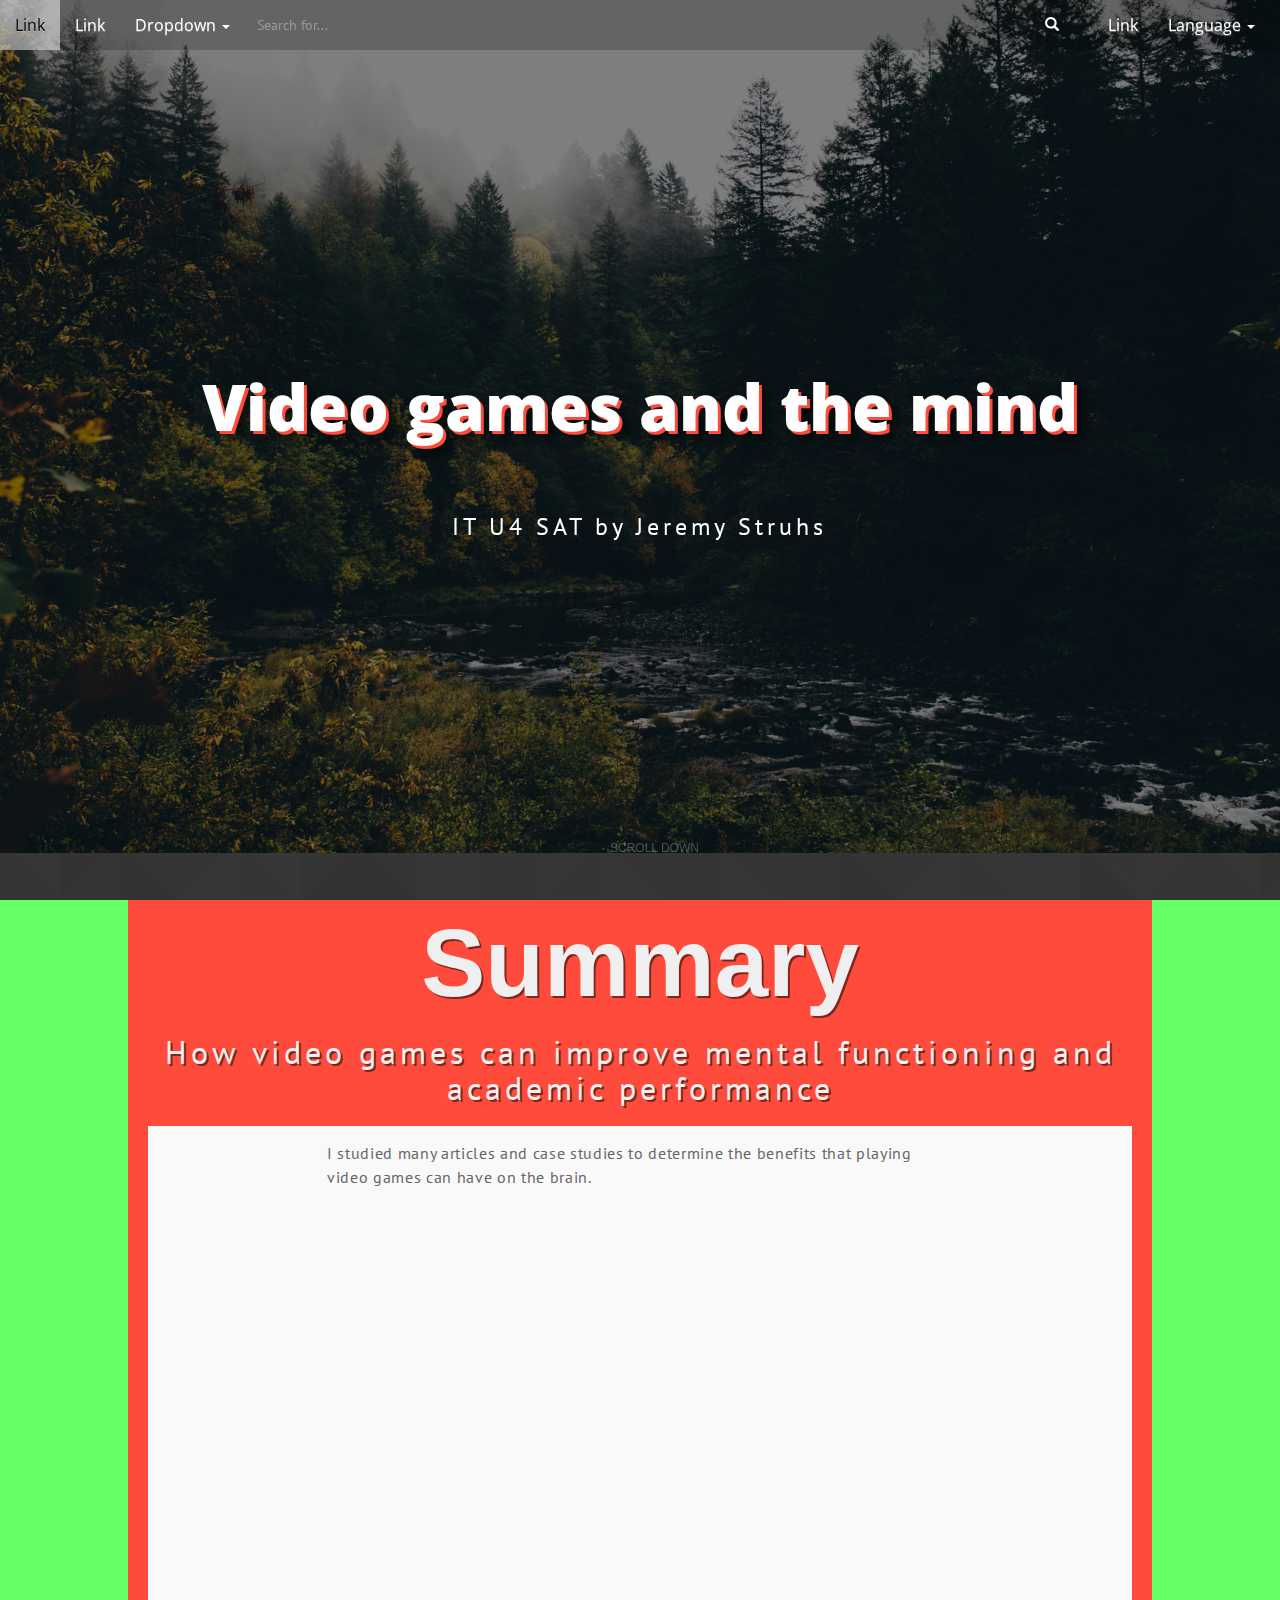
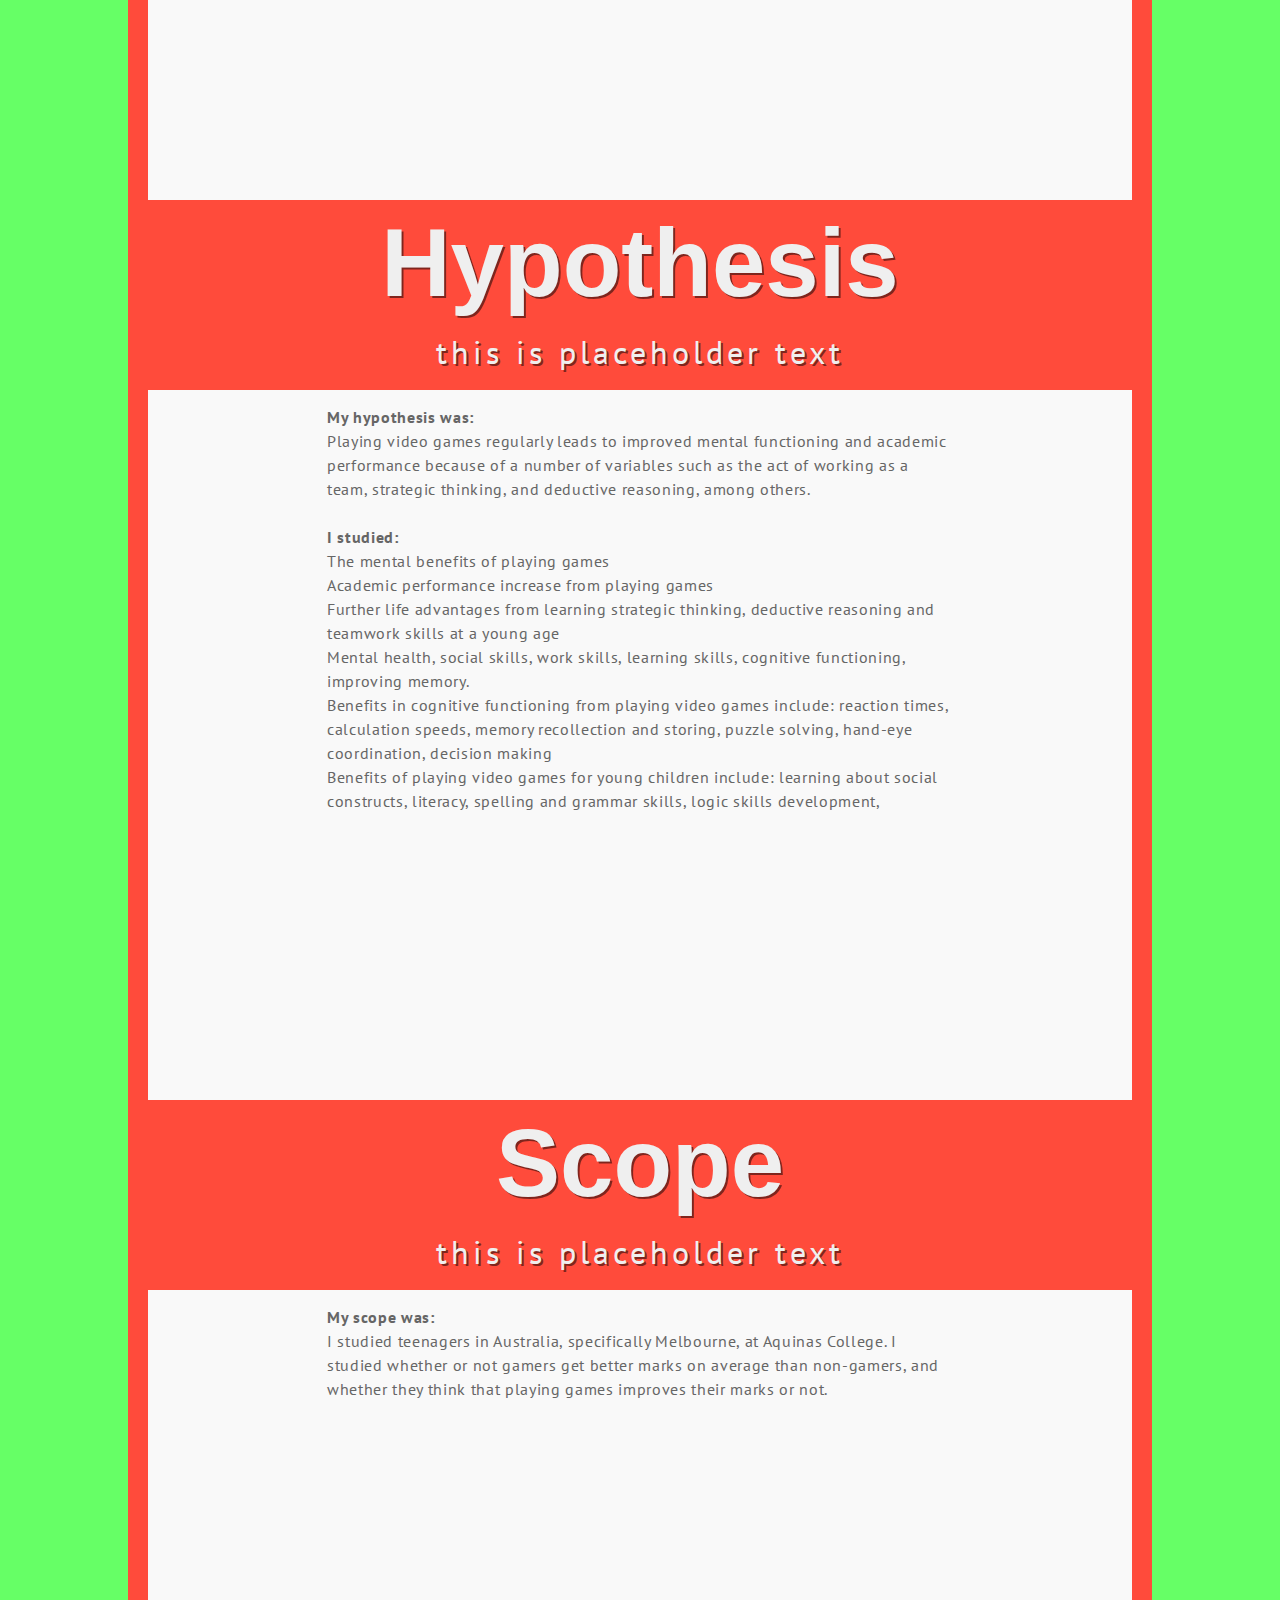
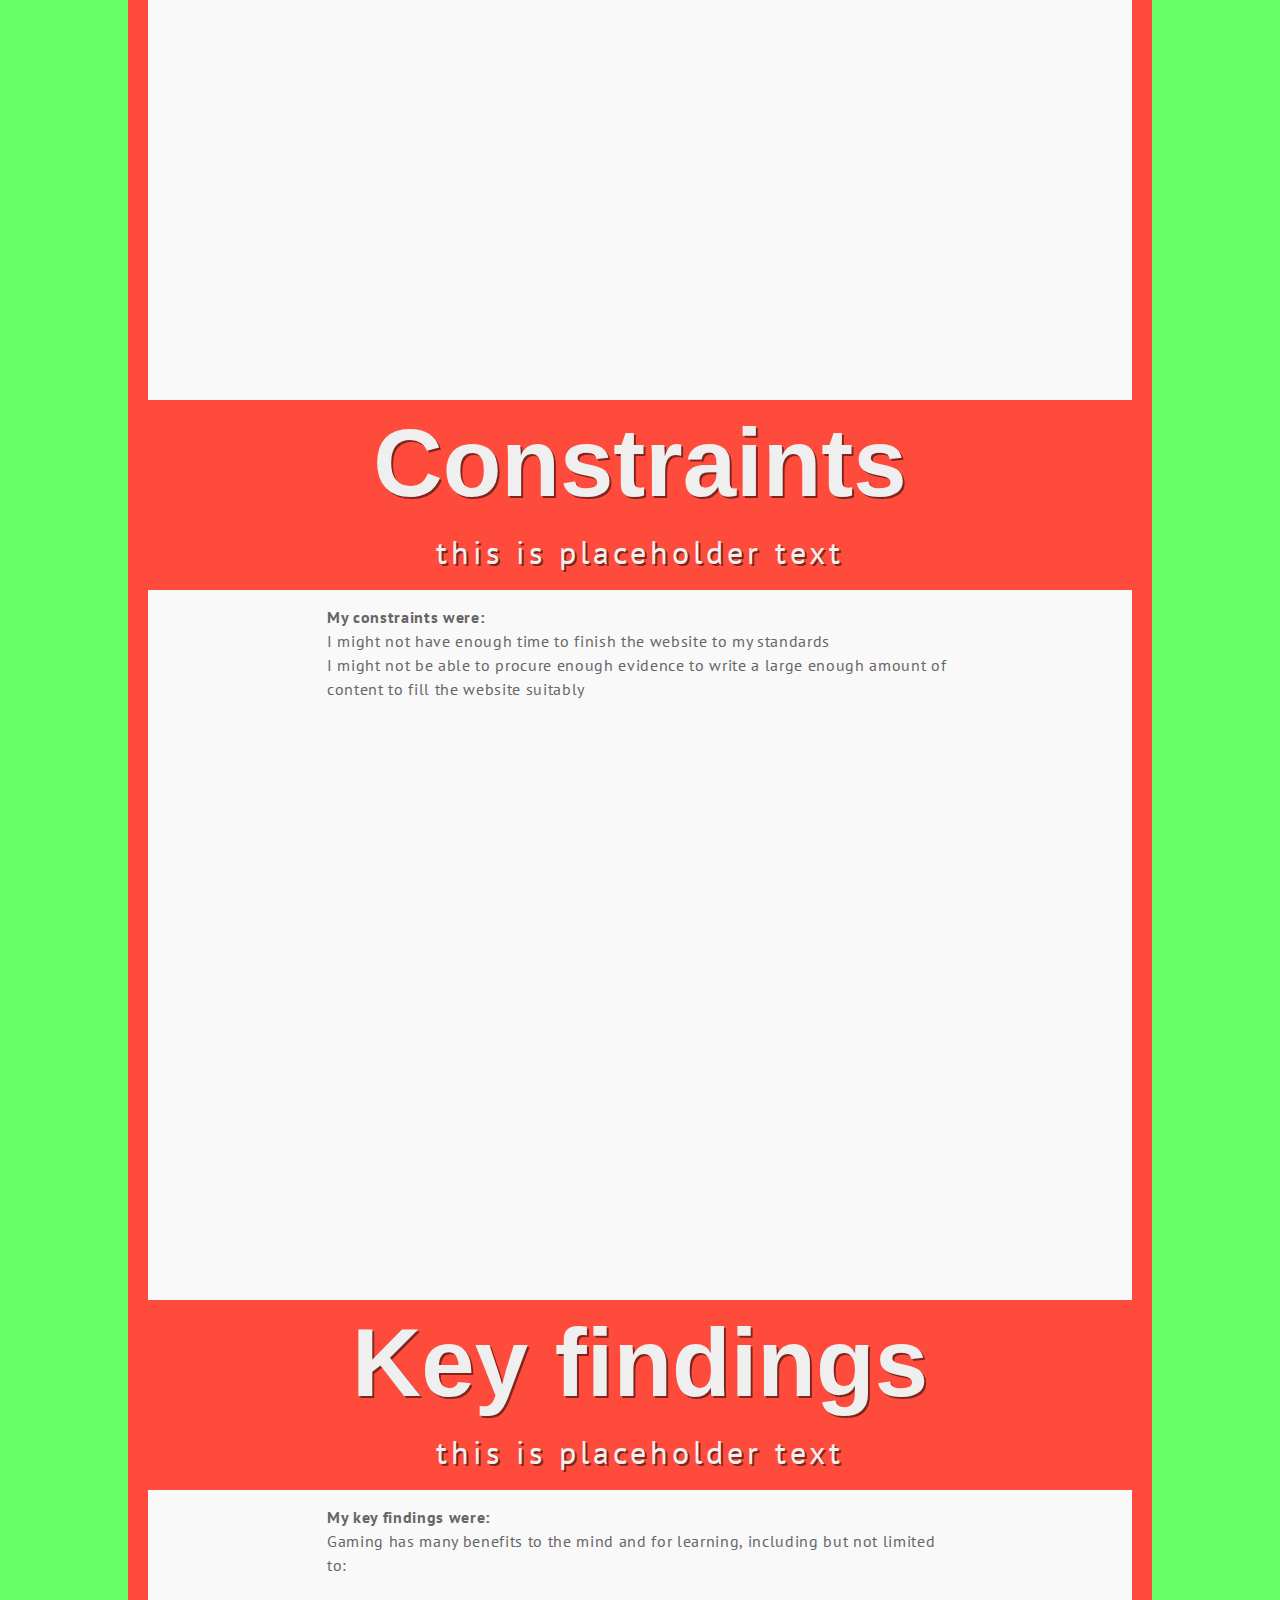
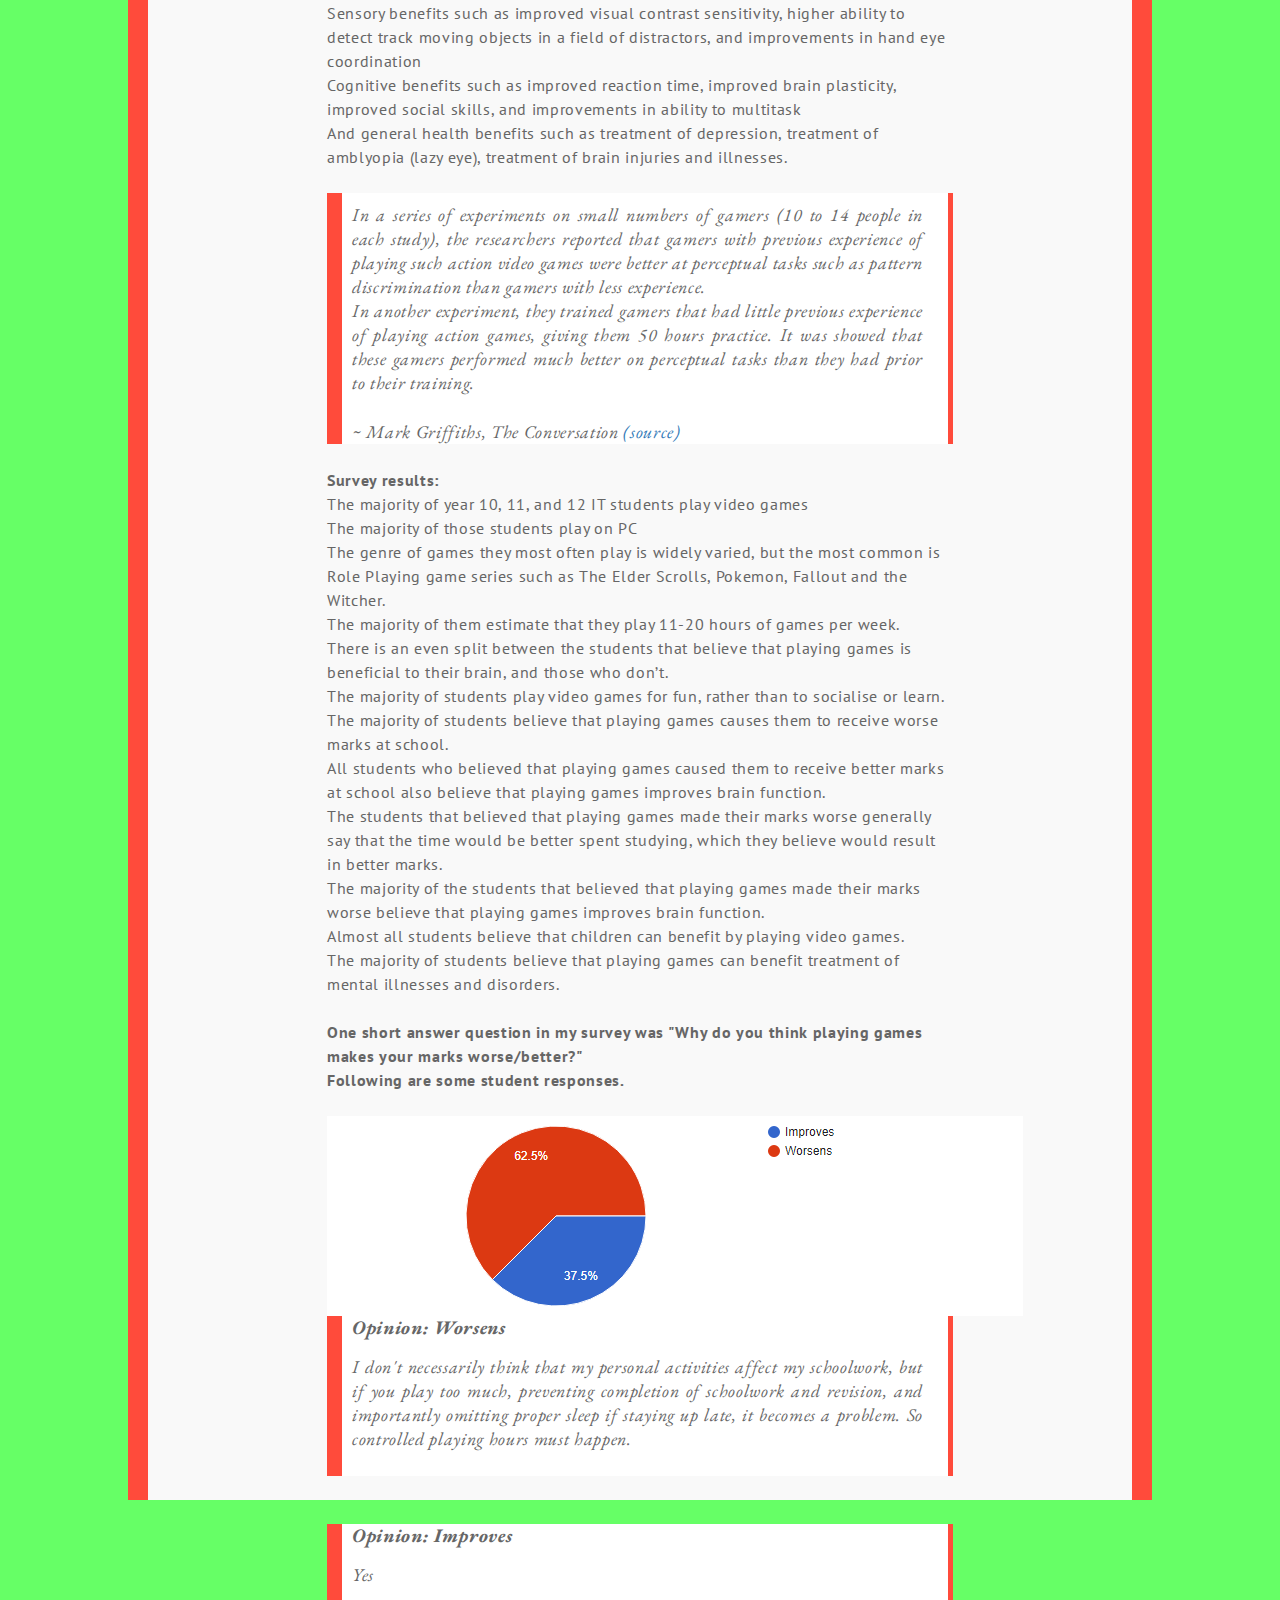
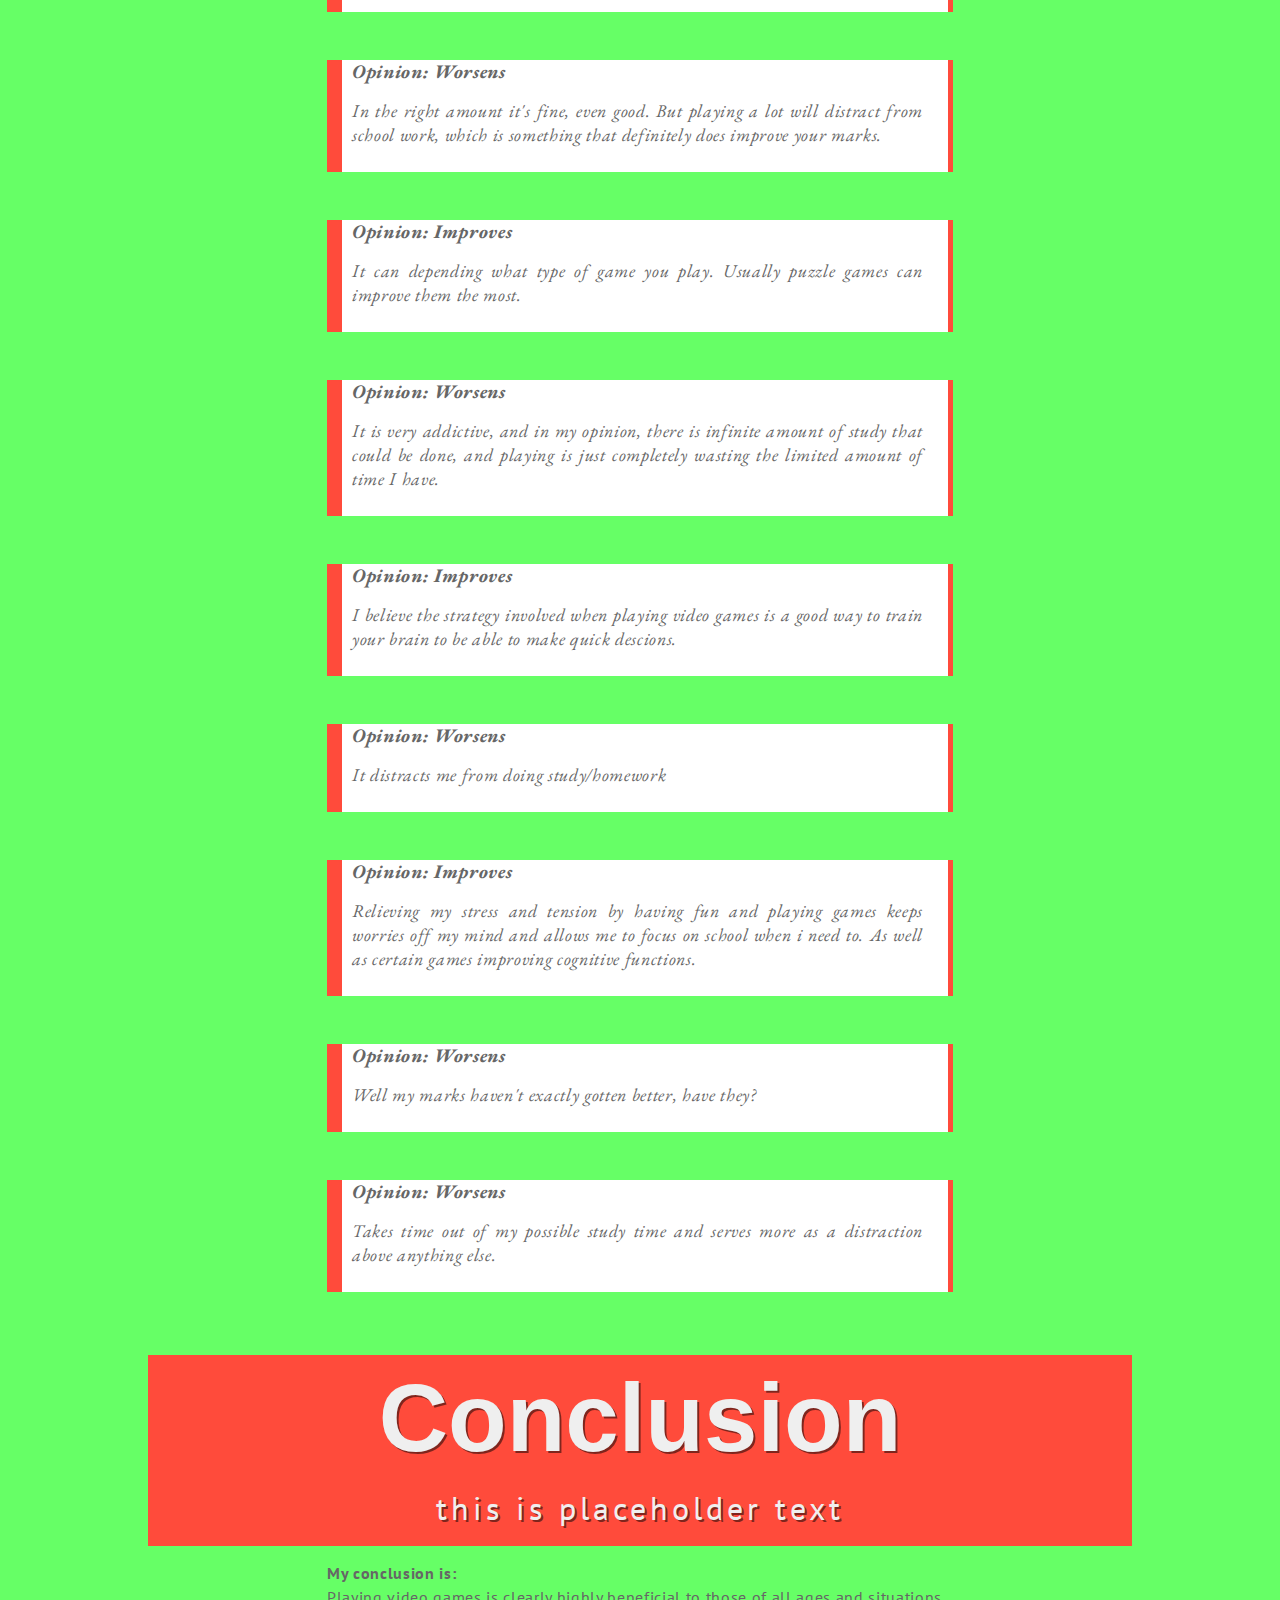
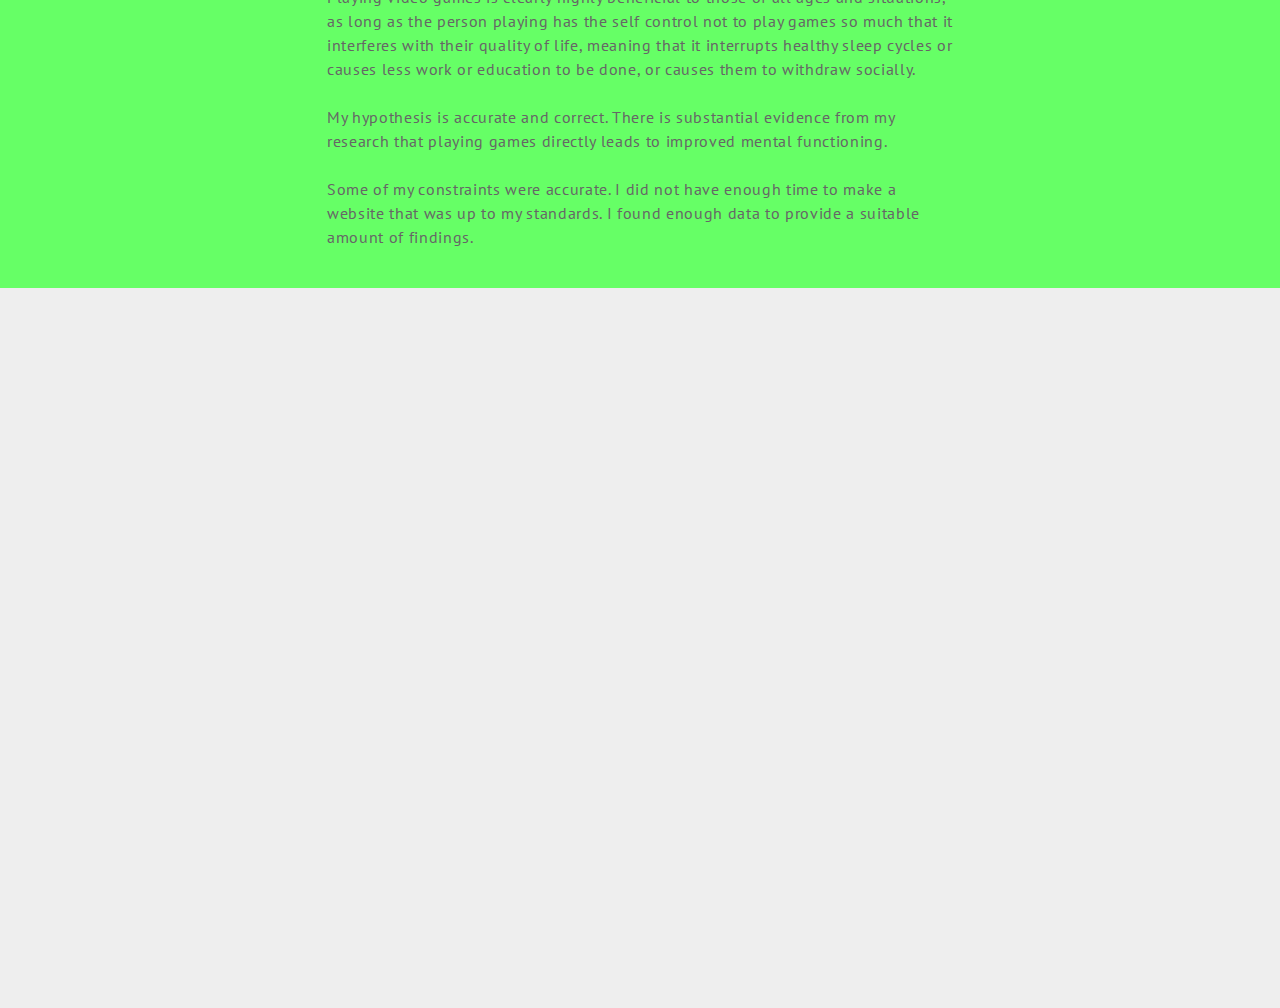
==== commit c8718787: "fix" ====
--- a/index.html
+++ b/index.html
@@ -34,19 +34,7 @@
 <script src="https://oss.maxcdn.com/html5shiv/3.7.3/html5shiv.min.js"></script>
 <script src="https://oss.maxcdn.com/respond/1.4.2/respond.min.js"></script>
 <![endif]-->
-<<<<<<< HEAD
 </head>
-=======
-        <link rel="stylesheet" type="text/css" href="styles.css"/>
-        <link href='http://fonts.googleapis.com/css?family=Open+Sans:400,300,800' rel='stylesheet' type='text/css'>
-        <link href="https://fonts.googleapis.com/css?family=EB+Garamond" rel="stylesheet">
-        <link href="https://fonts.googleapis.com/css?family=Abril+Fatface" rel="stylesheet">
-        <link href="https://fonts.googleapis.com/css?family=Fredoka+One" rel="stylesheet">
-        <link href="https://fonts.googleapis.com/css?family=PT+Sans" rel="stylesheet">
-        <link href="https://fonts.googleapis.com/css?family=Merriweather+Sans:300,400,700,800" rel="stylesheet">
-        <link href="https://fonts.googleapis.com/css?family=Raleway" rel="stylesheet">
-        <link href="https://fonts.googleapis.com/css?family=Raleway+Dots" rel="stylesheet">
->>>>>>> 99b42e524cc357f0bf0ad19e8045024dad40ec15
 
 
 
@@ -66,13 +54,8 @@
                     <span class="icon-bar"></span>
                     <span class="icon-bar"></span>
                 </button>
-<<<<<<< HEAD
             <a class="navbar-brand" href="#">Jeremy's Website</a>
         </div>
-=======
-                <a class="navbar-brand" href="#">Jeremy's Wwebsite</a>
-            </div>
->>>>>>> 99b42e524cc357f0bf0ad19e8045024dad40ec15
 
         <!-- Collect the nav links, forms, and other content for toggling -->
         <div class="collapse navbar-collapse" id="bs-example-navbar-collapse-1">
@@ -103,7 +86,6 @@
                 <span class="input-group-btn">
                         <button class="btn SearchButton" type="button">
                             <span class=" glyphicon glyphicon-search SearchIcon" ></span>
-<<<<<<< HEAD
                 </button>
                 </span>
             </div>
@@ -123,44 +105,6 @@
         <!-- /.navbar-collapse -->
 
     </nav>
-=======
-                        </button>
-                    </span>
-                </div><!-- /input-group -->
-                <ul class="nav navbar-nav navbar-right">
-                    <li><a href="#">Link</a></li>
-                    <li class="dropdown">
-                        <a href="#" class="dropdown-toggle" data-toggle="dropdown" role="button" aria-haspopup="true" aria-expanded="false">Dropdown <span class="caret"></span></a>
-                        <ul class="dropdown-menu">
-                            <li><a href="#">Action</a></li>
-                            <li><a href="#">Another action</a></li>
-                            <li><a href="#">Something else here</a></li>
-                            <li role="separator" class="divider"></li>
-                            <li><a href="#">Separated link</a></li>
-                        </ul>
-                    </li>
-                </ul>
-            </div><!-- /.navbar-collapse -->
-
-        </nav> 
-
-        <div class="parallax">
-            <img src="img/mtnlake.jpg" class="rellax parallaximg" data-rellax-speed="4">
-
-            <section class="col-md-8 col-md-offset-2 mainhead text-center">
-                Jeremy's Website
-            </section>
-
-            <div class="col-md-6 col-md-offset-3 text-justify imgtxt">
-                Lorem ipsum dolor sit amet, <strong>consectetur adipiscing elit.</strong> In semper tortor id nunc pretium, in tincidunt lorem pellentesque. Integer eros dolor, pellentesque eu lacus eget, pellentesque euismod elit.
-            </div>
-            <div class="chevcont">
-                <div class="chevron"></div>
-                <div class="chevron"></div>
-                <div class="chevron"></div>
-                <span class="text">Scroll down</span>
-            </div>
->>>>>>> 99b42e524cc357f0bf0ad19e8045024dad40ec15
 
     <div class="parallax">
         <img src="img/riverforest.jpg" class="rellax parallaximg" data-rellax-speed="4">
@@ -179,7 +123,6 @@
             <span class="text">Scroll down</span>
         </div>
 
-<<<<<<< HEAD
     </div>
 
     <div class="container-fluid" role="main">
@@ -246,12 +189,6 @@
                     Cognitive benefits such as improved reaction time, improved brain plasticity, improved social skills, and improvements in ability to multitask <br>
                     And general health benefits such as treatment of depression, treatment of amblyopia (lazy eye), treatment of brain injuries and illnesses. <br><br>
                     
-=======
-        <div class="container-fluid" role="main">
-            <div class="row" style="height:100vh;">
-                <div class="col-md-12" style="padding:0;"><header><h1>Some filler from DJ Khaled</h1><h2>this is placeholder text</h2></header></div>
-                <div class="col-md-6 col-md-offset-3 bodypg">Cloth talk. Wraith talk. The first of the month is coming, we have to get money, we have no choice. It cost money to eat and they don’t want you to eat. Learning is cool, but knowing is better, and I know the key to success. It’s on you how you want to live your life. Everyone has a choice. I pick my choice, squeaky clean. They key is to have every key, the key to open every door. Surround yourself with angels. How’s business? Boomin. You see that bamboo behind me though, you see that bamboo? Ain’t nothin’ like bamboo. Bless up.<br><br>
->>>>>>> 99b42e524cc357f0bf0ad19e8045024dad40ec15
                     <div class="text-justify fancy">
                         <div class="blockquote">In a series of experiments on small numbers of gamers (10 to 14 people in each study), the researchers reported that gamers with previous experience of playing such action video games were better at perceptual tasks such as pattern discrimination than gamers with less experience.<br>
                         In another experiment, they trained gamers that had little previous experience of playing action games, giving them 50 hours practice. It was showed that these gamers performed much better on perceptual tasks than they had prior to their training. </div>
@@ -358,16 +295,8 @@
                     <strong>Lorem ipsum pretium felis in pretium rutrum.</strong><br> Sed congue dignissim purus, faucibus interdum neque imperdiet vel. Morbi vestibulum ligula tortor, et pulvinar augue aliquet sit amet. Donec eleifend dui non sapien suscipit, non accumsan sapien pharetra. Sed blandit ut tortor sit amet finibus. Sed pretium felis in pretium rutrum. Duis in neque malesuada, gravida quam in, dictum justo. Integer nec urna vitae velit blandit imperdiet. Aliquam fringilla justo ante.
                 </div>
             </div>
-<<<<<<< HEAD
-        </div>
-
-=======
-            <div class="row footer">
-                <div class="col-md-4 col-md-offset-4 text-center">© 2017, Jeremy van Nispen-Struhs<br>
-                    <a href="mailto:vannispen-struhs@aquinas.vic.edu.au">vannispen-struhs@aquinas.vic.edu.au</a></div>
-                <!--                <div class="col-md-2"></div>
-<div class="col-md-8 centertxt fancy" style="font-size: 13pt;">Lorem ipsum dolor sit amet, consectetur adipiscing elit. In semper tortor id nunc pretium, in tincidunt lorem pellentesque. Integer eros dolor, pellentesque eu lacus eget, pellentesque euismod elit. Pellentesque eros quam, luctus sit amet pretium ac, aliquam ac neque. Fusce rutrum et elit id tristique. Cras sit amet sem at diam tempus fermentum. Suspendisse potenti. Aenean in diam pulvinar, rutrum risus id, dictum mi. Aliquam fermentum lacus ut sapien ultricies feugiat. Nulla facilisi. Nunc sed malesuada diam, et congue risus. In aliquet libero vel rhoncus tempor. Nullam ex odio, pulvinar ut libero non, pretium lobortis est. Praesent bibendum sem lacinia lobortis semper. Morbi congue urna ipsum, non interdum ipsum feugiat sed. In ante magna, sollicitudin sit amet tempor quis, sodales eget velit. Donec finibus egestas ante, in molestie est imperdiet eu.<br><br>
->>>>>>> 99b42e524cc357f0bf0ad19e8045024dad40ec15
+        </div>
+
 
         <div id="footer">
             <div class="logo">
--- a/styles.css
+++ b/styles.css
@@ -16,7 +16,6 @@
     }
 }
 
-<<<<<<< HEAD
 @keyframes fadeIn {
     0% {
         opacity: 0;
@@ -106,22 +105,6 @@
 
 /* text styles */
 
-=======
-/* GENERAL STYLES */
-.container, container-fluid {
-    width: 80%;
-    height: 100%;
-    background-color: /*#efefef*/#222;
-}
-
-[class*="col-"] {
-    padding-top: 15px;
-    padding-bottom: 15px;
-}
-/* END GENERAL STYLES */
-
-/* text styles */
->>>>>>> 99b42e524cc357f0bf0ad19e8045024dad40ec15
 .fancy {
     font-family: 'EB Garamond', serif;
     font-style: italic;
@@ -132,7 +115,6 @@
     font-family: 'Marriweather Sans', sans-serif;
     font-size: 6em;
     font-weight: 600;
-<<<<<<< HEAD
     color: #efefef;
     text-shadow: 2px 2px rgba(0, 0, 0, 0.5);
     margin-top: 0;
@@ -151,23 +133,6 @@
 
 li a,
 a:hover {
-=======
-    color: /*#efefef*/ white;
-    text-shadow: 2px 2px rgba(0,0,0,0.5);
-    margin-top: 0;
-    text-shadow: -0.05em 0 0 #F22613,  0.05em 0 0 #00FFFF;
-}
-
-h2 {
-    font-family: 'Raleway', sans-serif;
-    font-size: 2em;
-    font-weight: 300;
-    letter-spacing: 3pt;
-    color: /*#efefef*/ #666;
-}
-
-a, a:hover {
->>>>>>> 99b42e524cc357f0bf0ad19e8045024dad40ec15
     color: white;
     text-decoration: none;
 }
@@ -177,7 +142,6 @@
 }
 
 .cmyk {
-<<<<<<< HEAD
     text-shadow: 0.25rem -0.25rem 0.0rem rgba(255, 0, 255, 0.75), -0.25rem -0.25rem 0.0rem rgba(0, 255, 255, 0.75), 0 0.5rem 0.0rem rgba(255, 255, 0, 0.75);
 }
 
@@ -196,15 +160,7 @@
 
 
 /* NAVBAR */
-=======
-    text-shadow: 0.25rem -0.25rem  0.0rem rgba(255, 0, 255, 0.75), 
-        -0.25rem -0.25rem 0.0rem rgba(0, 255, 255, 0.75), 
-        0 0.5rem 0.0rem rgba(255, 255, 0, 0.75);
-}
-/* end text styles */
->>>>>>> 99b42e524cc357f0bf0ad19e8045024dad40ec15
-
-/* NAVBAR */
+
 .navbar {
     background-image: none;
     background-color: rgba(0, 0, 0, 0.2);
@@ -218,20 +174,16 @@
     top: 0;
     transition: top 0.2s ease-in-out;
 }
-<<<<<<< HEAD
 
 .navbar-fixed-top .navbar-nav>li>a:hover {
-=======
-.navbar-fixed-top .navbar-nav > li > a:hover {
->>>>>>> 99b42e524cc357f0bf0ad19e8045024dad40ec15
     color: black;
     background-color: rgba(255, 255, 255, 0.5);
     border: none;
 }
+
 .navbar-header {
     display: none;
 }
-<<<<<<< HEAD
 
 .navbar-header>a {
     color: white;
@@ -250,25 +202,9 @@
 }
 
 .navbar.past-main .navbar-nav>li>a:hover {
-=======
-.navbar-header > a {
-    color: white;
-    font-size: 16pt;
-}
-.navbar-fixed-top.scrolled {
-    background-color: #fff !important;
-    transition: all 0.5s ease;
-}
-.navbar-fixed-top.scrolled > .navbar-header, .navbar-header > a{
-    color: #FF4B3B;
-    display: block;
-}
-.navbar-fixed-top.scrolled .navbar-nav > li > a:hover {
->>>>>>> 99b42e524cc357f0bf0ad19e8045024dad40ec15
     color: white;
     background-color: rgba(0, 0, 0, 0.5);
 }
-<<<<<<< HEAD
 
 .navbar.past-main .nav>li>a {
     color: black;
@@ -288,66 +224,49 @@
 
 .navbar.past-main .input-group {
     width: 50%;
-=======
-.navbar.scrolled .nav > li > a {
-    color: black;
-}
-.navbar.scrolled .SearchIcon {
-    color: #000;
-}
-.navbar.scrolled .SearchButton:hover .SearchIcon {
-    color: #fff;
-}
-.navbar.scrolled .SearchButton:hover {
-    background-color: #FF4B3B;
-}
-.navbar.scrolled .input-group {
-    width: 55%;
->>>>>>> 99b42e524cc357f0bf0ad19e8045024dad40ec15
-}
+}
+
 .nav-up {
     top: -50px;
     /* same as header height. use variables in LESS/SASS */
 }
+
 .nav.past-main {
     background-color: #fff;
     color: #444;
 }
+
 li {
     font-family: 'Open Sans', sans-serif;
 }
-<<<<<<< HEAD
 
 .navbar .nav>li>a {
-=======
-.navbar .nav > li > a {
->>>>>>> 99b42e524cc357f0bf0ad19e8045024dad40ec15
     color: white;
 }
+
 .navbar-right {
     margin-right: 10px;
 }
+
 .SearchIcon {
     color: #fff;
 }
+
 .SearchButton {
     background-color: transparent;
     border-radius: 0px;
     height: 50px;
     width: 50px
 }
+
 .SearchButton:hover {
     background-color: #fff;
 }
-<<<<<<< HEAD
 
 .SearchButton:hover>.SearchIcon {
     color: #000;
-=======
-.SearchButton:hover > .SearchIcon {
-    color:#000;
->>>>>>> 99b42e524cc357f0bf0ad19e8045024dad40ec15
-}
+}
+
 .SearchBar {
     background: transparent;
     border-radius: none;
@@ -357,6 +276,7 @@
     border-radius: 0px;
     height: 50px;
 }
+
 .input-group {
     width: 65%;
     top: 0px;
@@ -364,18 +284,13 @@
     padding: 0;
     margin: 0;
 }
+
+
 /* END NAVBAR */
 
-<<<<<<< HEAD
-
-/* END NAVBAR */
-
 
 /* HERO/COVER PAGE */
 
-=======
-/* HERO/COVER PAGE */
->>>>>>> 99b42e524cc357f0bf0ad19e8045024dad40ec15
 .parallax {
     /* background-attachment: fixed;
     background-position: center;
@@ -384,13 +299,13 @@
     overflow: hidden;
     height: 100vh;
 }
+
 .parallaximg {
     filter: brightness(50%);
     position: relative;
     width: 100%;
 }
 
-<<<<<<< HEAD
 
 /*header in hero */
 
@@ -413,29 +328,9 @@
 
 
 /* caption in header */
-=======
-/*header in hero */
-.mainhead {
-    color:#fff; 
-    /* text-shadow: 3px 5px #FF4B3B, 6px 5px #3befff, 10px 10px 10px rgba(0,0,0,0.5); */
-    text-shadow: 3px 3px #FF4B3B, 10px 10px 10px rgba(0,0,0,0.5);
-    font-size: 8em;
-    font-family: 'Fredoka One', sans-serif;
-}
-section {
-    position: absolute;
-    z-index: 10;
-    top: -95vh;
-    /*animation: 1s ease 0s 1 slideInFromLeft;*/
-    animation: 1s ease-out 0s 1 slideInFromTop;
-}
-/* end header */
->>>>>>> 99b42e524cc357f0bf0ad19e8045024dad40ec15
-
-/* caption in header */
+
 .imgtxt {
     position: absolute;
-<<<<<<< HEAD
     top: 55%;
     letter-spacing: 3pt;
     color: white;
@@ -450,27 +345,16 @@
 
 
 /* SCROLL INDICATOR */
-=======
-    top: 15%;
-    letter-spacing: 3pt;
-    color: white;
-    font-size: 18pt;
-    background-color: rgba(0,0,0,0.0);
-    /*border-right: 15px solid #FF4B3B;*/
-    /* box-shadow: 10px 10px 10px rgba(0,0,0,0.5); */
-}
-/* end caption*/
->>>>>>> 99b42e524cc357f0bf0ad19e8045024dad40ec15
-
-/* SCROLL INDICATOR */
+
 .chevcont {
     position: absolute;
-    top: 90vh;
+    top: 85vh;
     left: 50%;
     width: 24px;
     height: 24px;
     z-index: 30;
 }
+
 .chevron {
     position: absolute;
     width: 28px;
@@ -479,12 +363,15 @@
     transform: scale3d(0.5, 0.5, 0.5);
     animation: move 3s ease-out infinite;
 }
+
 .chevron:first-child {
     animation: move 3s ease-out 1s infinite;
 }
+
 .chevron:nth-child(2) {
     animation: move 3s ease-out 2s infinite;
 }
+
 .chevron:before,
 .chevron:after {
     content: ' ';
@@ -494,15 +381,18 @@
     width: 51%;
     background: #fff;
 }
+
 .chevron:before {
     left: 0;
     transform: skew(0deg, 30deg);
 }
+
 .chevron:after {
     right: 0;
     width: 50%;
     transform: skew(0deg, -30deg);
 }
+
 @keyframes move {
     25% {
         opacity: 1;
@@ -520,6 +410,7 @@
         transform: translateY(55px) scale3d(0.5, 0.5, 0.5);
     }
 }
+
 .text {
     display: block;
     margin-top: 75px;
@@ -532,12 +423,12 @@
     opacity: .25;
     animation: pulse 2s linear alternate infinite;
 }
+
 @keyframes pulse {
     to {
         opacity: 1;
     }
 }
-<<<<<<< HEAD
 
 
 /* END SCROLL INDICATOR */
@@ -560,35 +451,15 @@
     /*position: absolute;*/
     width: 100%;
     /*clip-path: polygon(
-=======
-/* END SCROLL INDICATOR */
-/* END HERO/COVER PAGE*/
-
-/* MAIN TEXT SECTIONS */
-/* HEADER */
-header {
-    color:white;
-    text-align:center;
-    background: #FF4B3B; margin: 0; padding: 2% 2% 10%;
-    position: absolute;
-    width: 100%;
-
-    clip-path: polygon(
->>>>>>> 99b42e524cc357f0bf0ad19e8045024dad40ec15
     0 0,
     200% -0%,
     50% 60%,
     0% 40%
     );
-<<<<<<< HEAD
     transition: all 1s cubic-bezier(0.68, -0.55, 0.265, 1.55);*/
 }
 
 
-=======
-    transition: all 1s cubic-bezier(0.68, -0.55, 0.265, 1.55); 
-}
->>>>>>> 99b42e524cc357f0bf0ad19e8045024dad40ec15
 /*header:active {
 padding-bottom: 100vh;
 position: absolute;
@@ -601,7 +472,6 @@
 0% 20%
 );
 }*/
-<<<<<<< HEAD
 
 
 /* END HEADER */
@@ -626,35 +496,12 @@
 }
 
 .blockquote {
-=======
-/* END HEADER */
-
-/* BODY TEXT */
-body {
-    background-color: #222;
-    position: relative;
-    height: 100%;
-    min-height: 500px;
-    font-family: 'PT Sans', sans-serif;
-    font-size: 16px;
-    color: #fff;
-}
-
-.bodypg {
-    margin-top: 13%;
-    line-height: 1.5em;
-    letter-spacing: 0.5pt;
-}
-
-blockquote {
->>>>>>> 99b42e524cc357f0bf0ad19e8045024dad40ec15
     border-left: 15px solid #FF4B3B;
     border-right: 5px solid #FF4B3B;
     /* box-shadow: 2px 2px 15px rgba(0,0,0,0.5);*/
     background-color: white;
     z-index: -5;
     color: #666;
-<<<<<<< HEAD
     font-size: 18px;
     padding-left: 10px;
     padding-right: 25px;
@@ -690,20 +537,11 @@
 
 /* IMAGES */
 
-=======
-}
-/* END BODY TEXT */
-
-/* IMAGES */
->>>>>>> 99b42e524cc357f0bf0ad19e8045024dad40ec15
 .img {
     height: 60vh;
     object-fit: cover;
 }
-<<<<<<< HEAD
-
-=======
->>>>>>> 99b42e524cc357f0bf0ad19e8045024dad40ec15
+
 .imgcaption {
     background-color: #222;
     border-left: 15px solid #FF4B3B;
@@ -711,7 +549,6 @@
     height: 100vh;
     /* box-shadow: 2px 2px 15px rgba(0,0,0,0.5); */
 }
-<<<<<<< HEAD
 
 
 /* END IMAGES */
@@ -770,14 +607,3 @@
 
 
 /* END FOOTER */
-=======
-/* END IMAGES */
-/* END MAIN TEXT SECTIONS */
-
-/* FOOTER */
-.footer {
-    background-color: #FF4B3B;
-    color: white;
-}
-/* END FOOTER */
->>>>>>> 99b42e524cc357f0bf0ad19e8045024dad40ec15
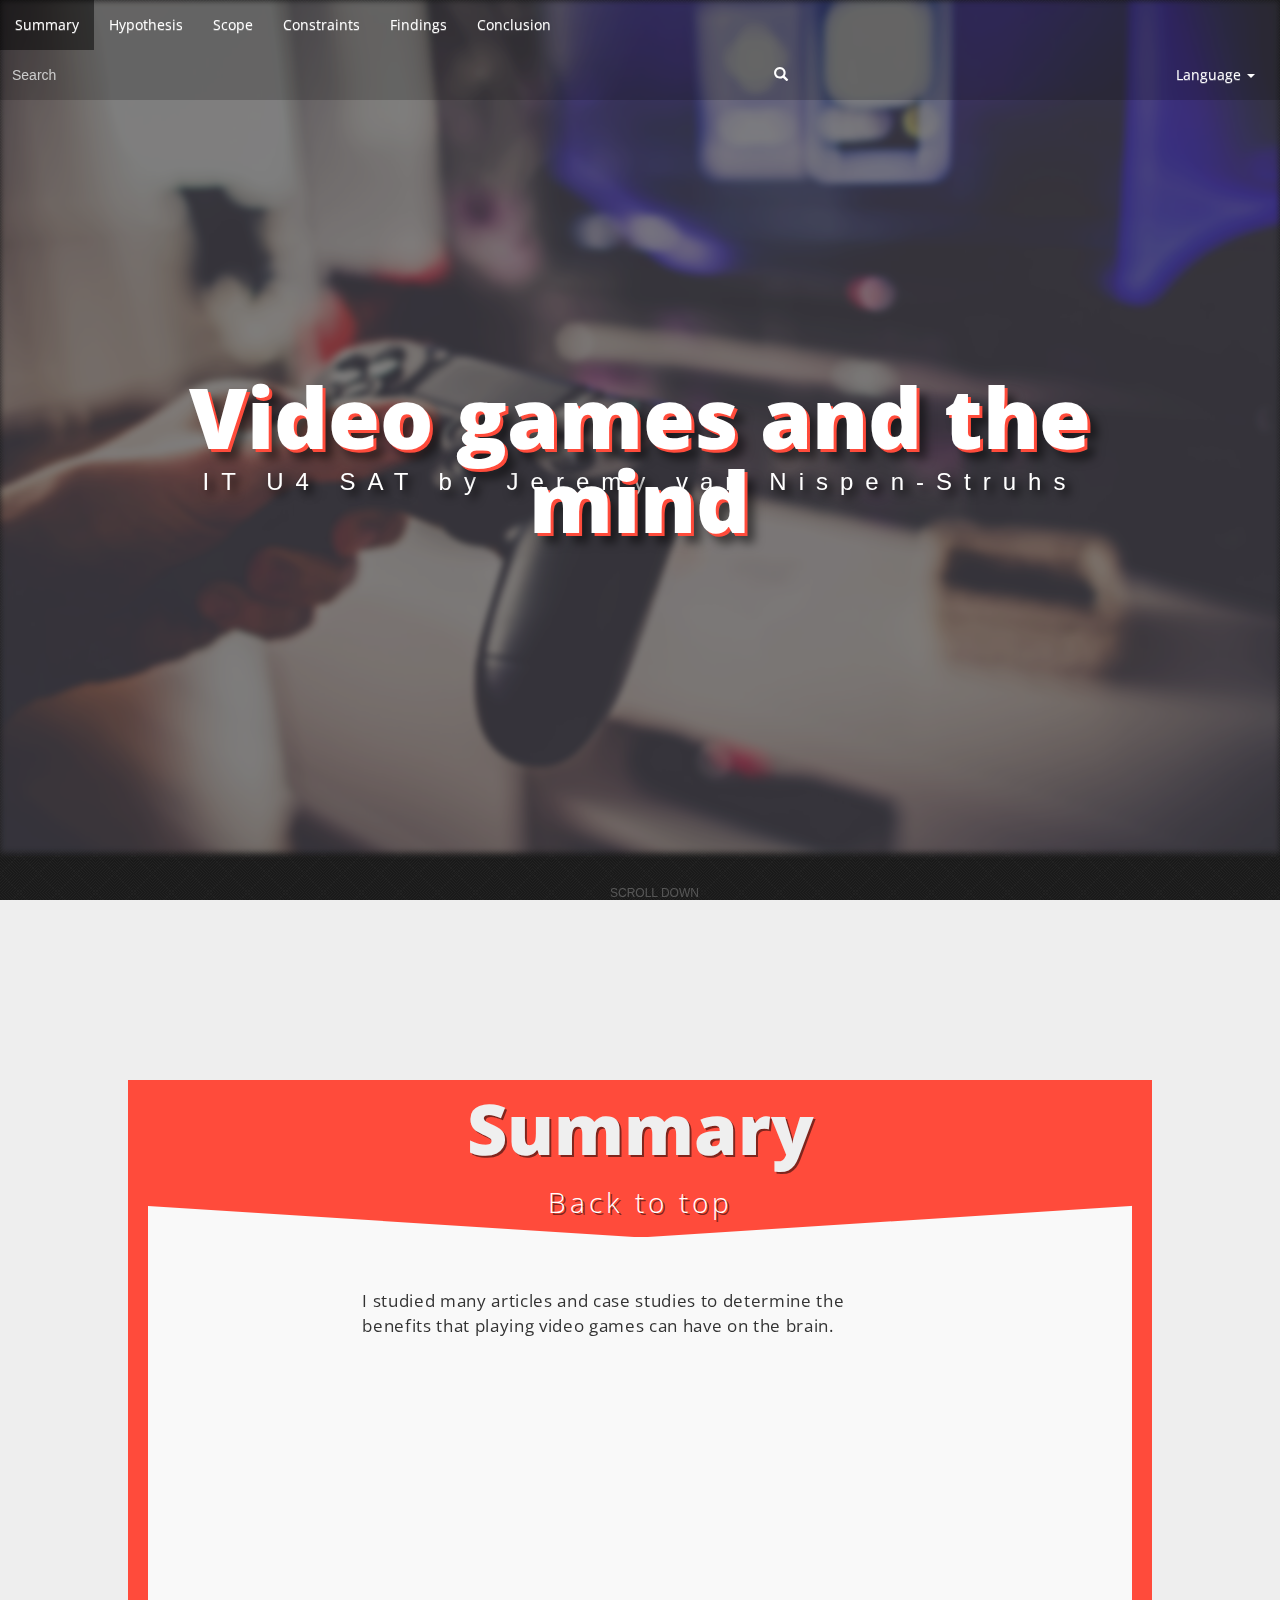
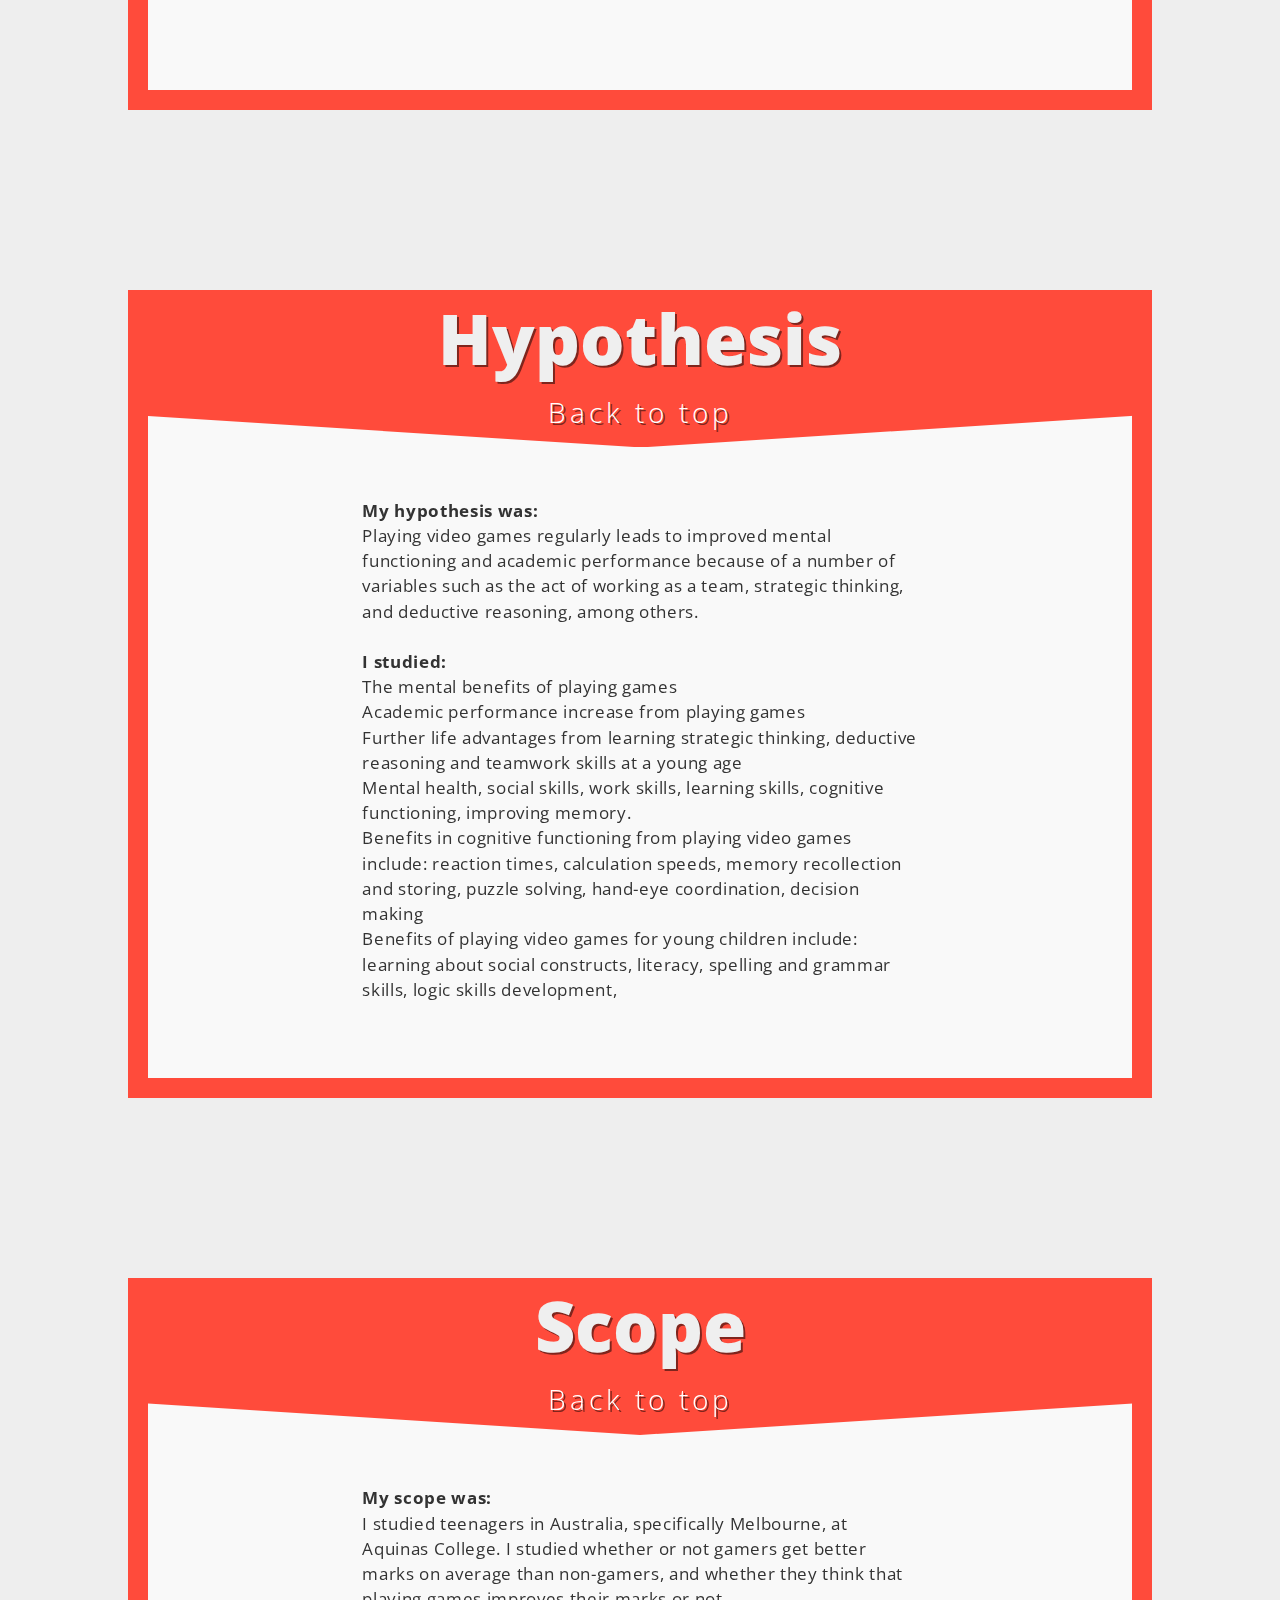
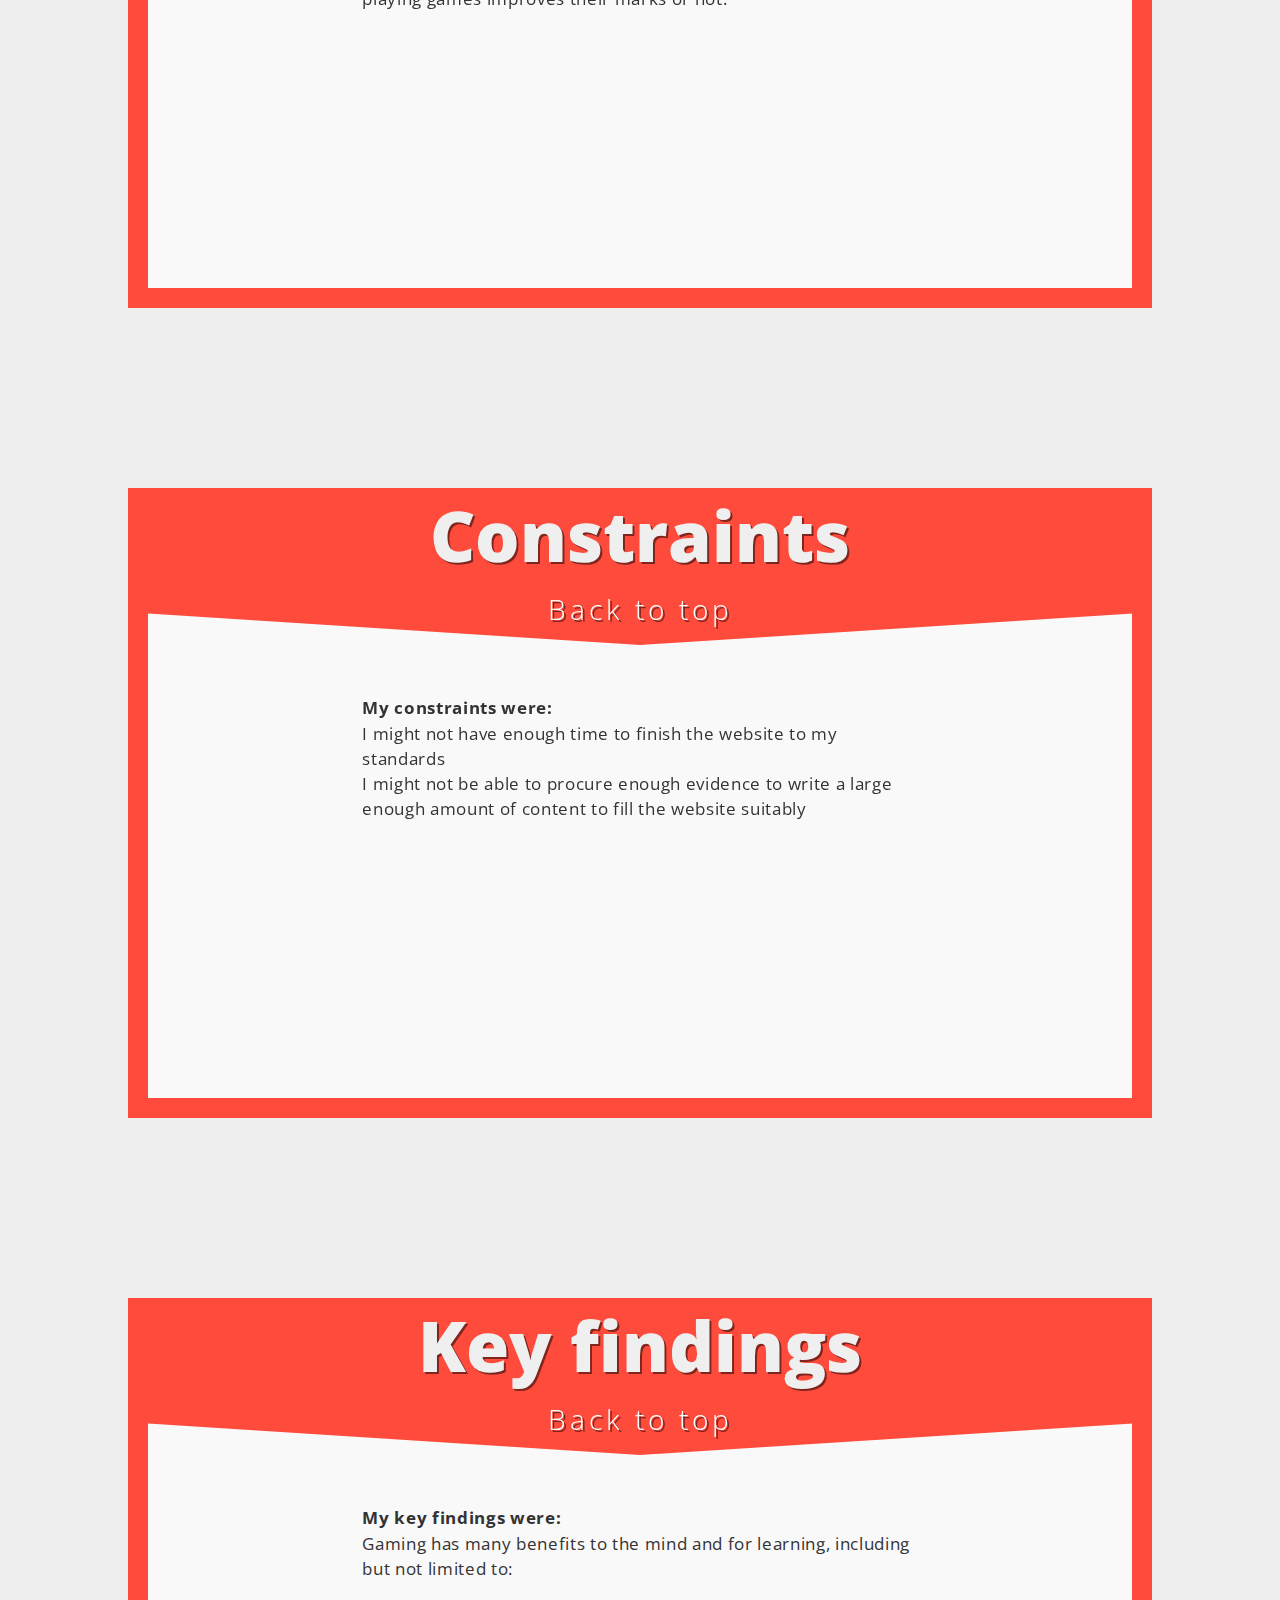
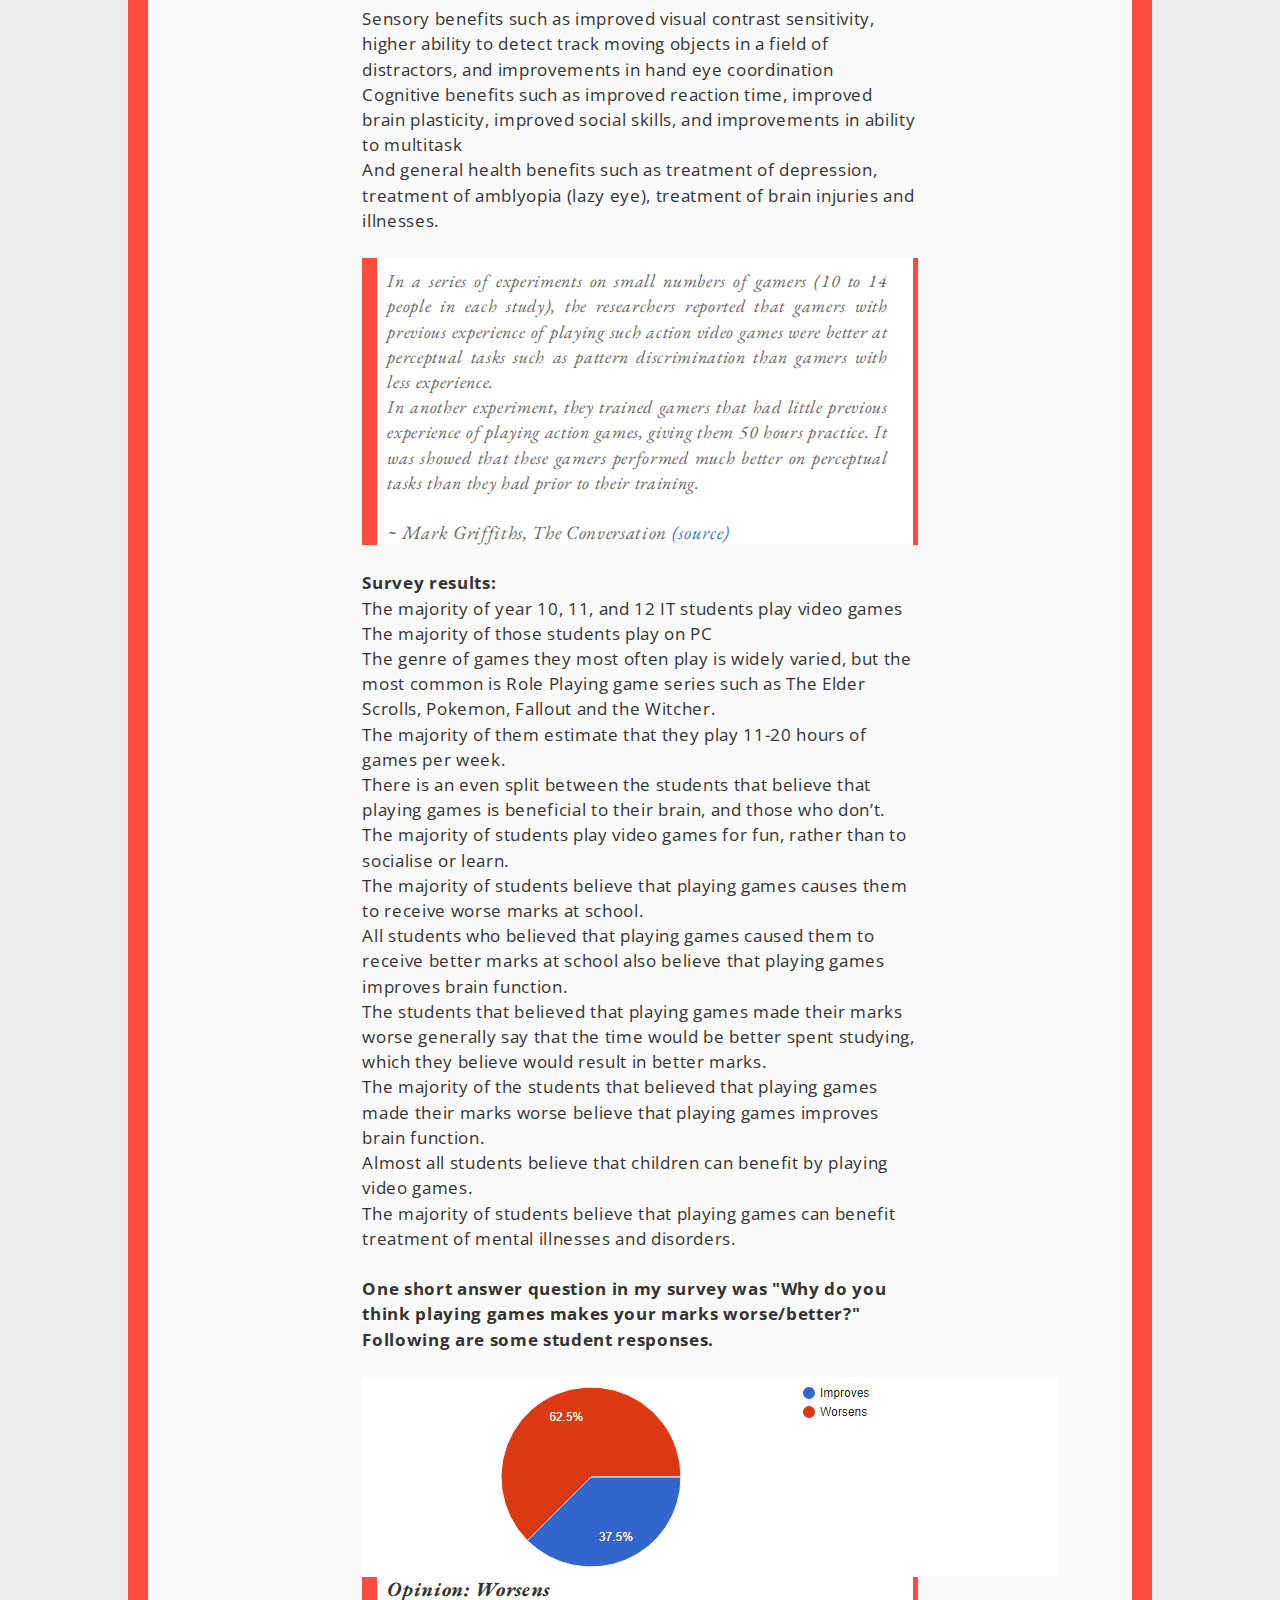
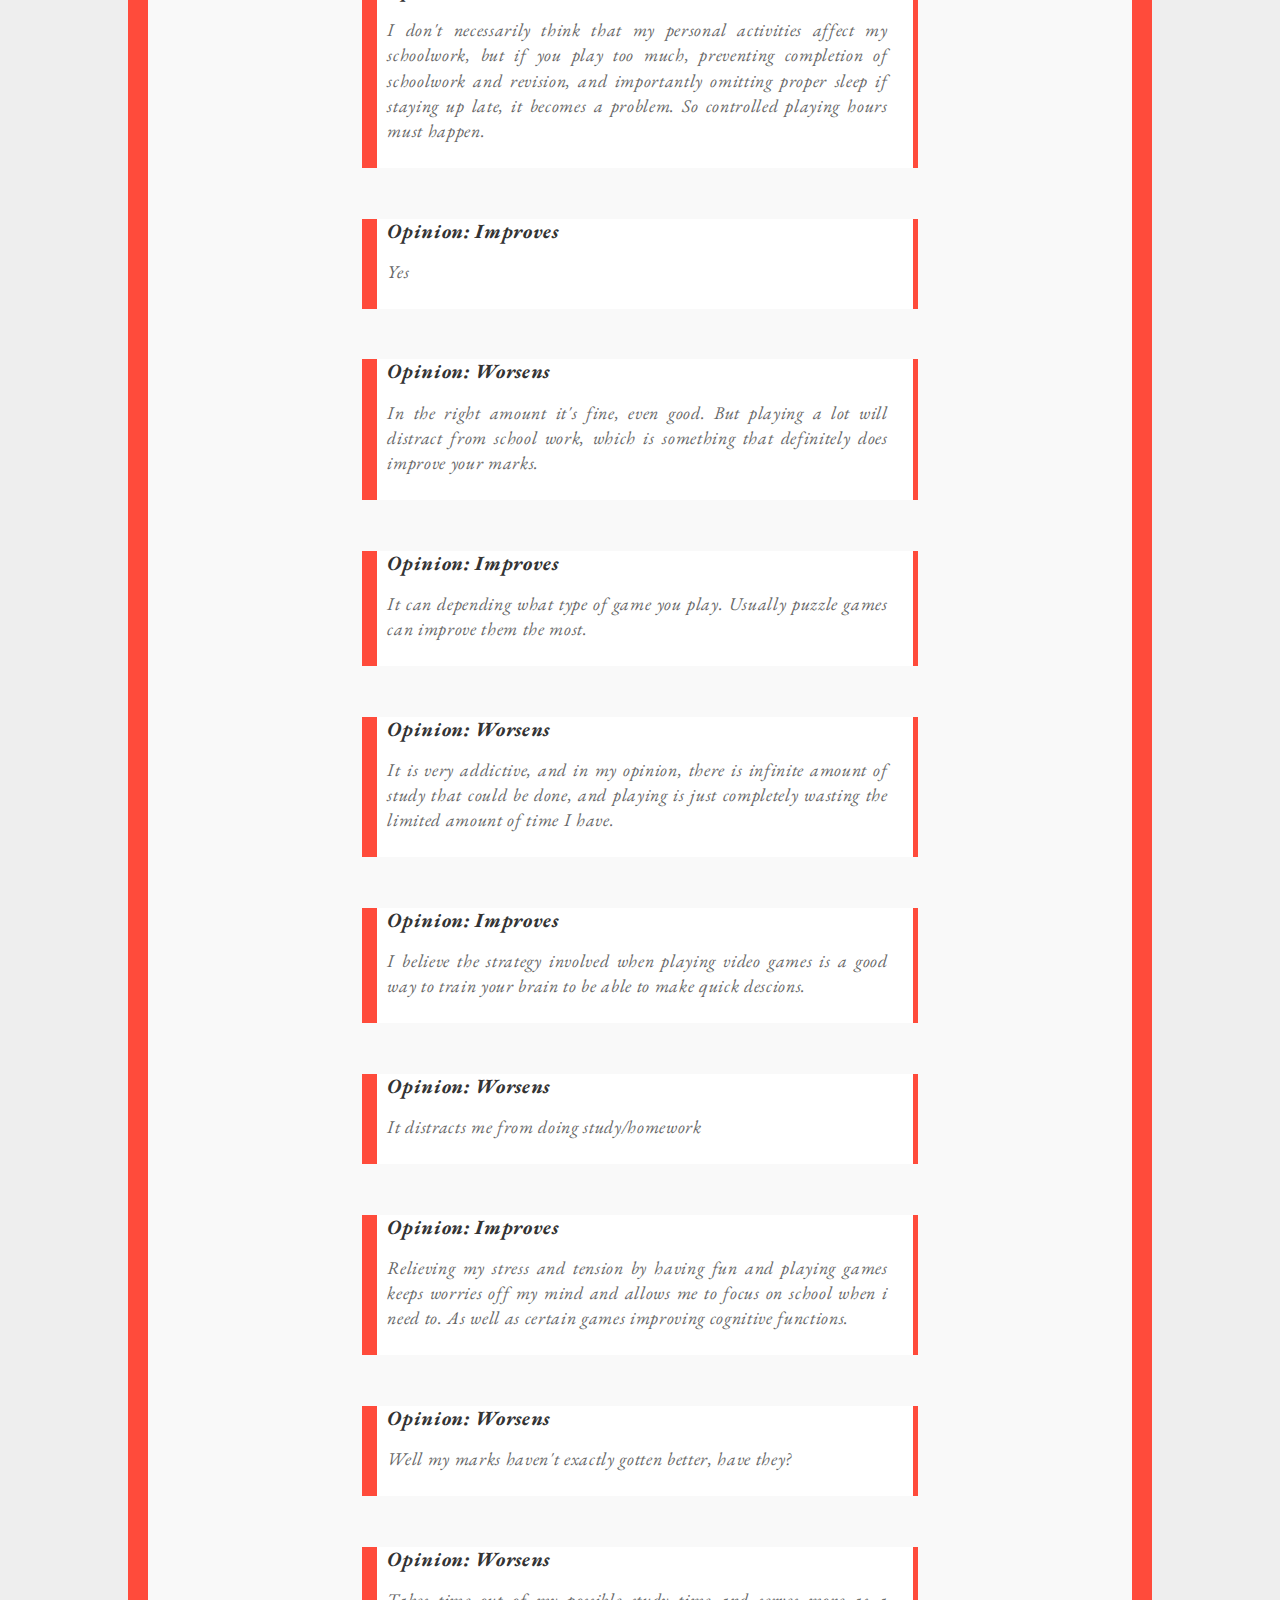
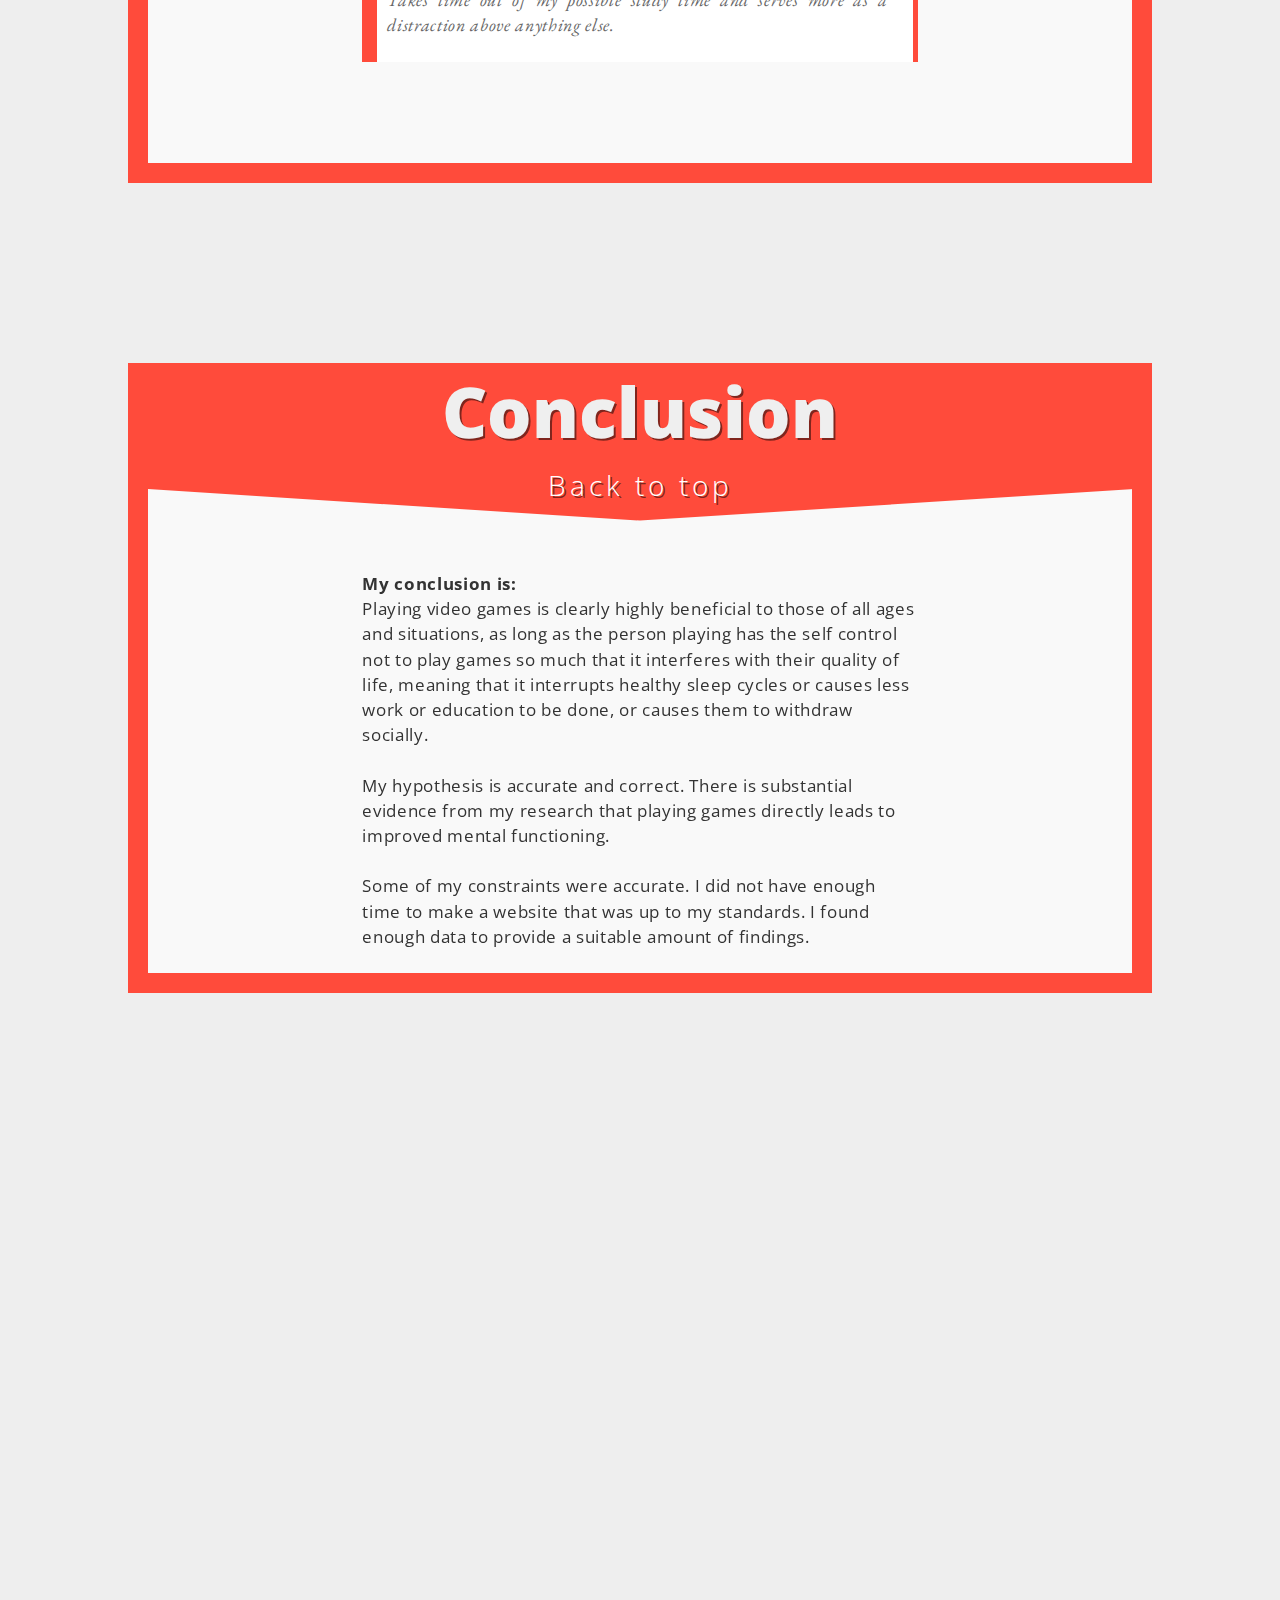
==== commit 9420a75a: "update" ====
--- a/index.html
+++ b/index.html
@@ -5,7 +5,7 @@
     <meta http-equiv="X-UA-Compatible" content="IE=edge">
     <meta name="viewport" content="width=device-width, initial-scale=1">
     <!-- The above 3 meta tags *must* come first in the head; any other head content must come *after* these tags -->
-    <title>Lorem ipsum dolor sit Jeremy's Website</title>
+    <title>Jeremy's Website</title>
 
     <!-- Bootstrap -->
     <link href="css/bootstrap.min.css" rel="stylesheet">
@@ -21,12 +21,7 @@
     <!-- Fonts -->
     <link href='http://fonts.googleapis.com/css?family=Open+Sans:400,300,800' rel='stylesheet' type='text/css'>
     <link href="https://fonts.googleapis.com/css?family=EB+Garamond" rel="stylesheet">
-    <link href="https://fonts.googleapis.com/css?family=Abril+Fatface" rel="stylesheet">
     <link href="https://fonts.googleapis.com/css?family=Fredoka+One" rel="stylesheet">
-    <link href="https://fonts.googleapis.com/css?family=PT+Sans" rel="stylesheet">
-    <link href="https://fonts.googleapis.com/css?family=Merriweather+Sans:300,400,700,800" rel="stylesheet">
-    <link href="https://fonts.googleapis.com/css?family=Raleway" rel="stylesheet">
-    <link href="https://fonts.googleapis.com/css?family=Raleway+Dots" rel="stylesheet">
 
     <!-- HTML5 shim and Respond.js for IE8 support of HTML5 elements and media queries -->
     <!-- WARNING: Respond.js doesn't work if you view the page via file:// -->
@@ -60,20 +55,12 @@
         <!-- Collect the nav links, forms, and other content for toggling -->
         <div class="collapse navbar-collapse" id="bs-example-navbar-collapse-1">
             <ul class="nav navbar-nav">
-                <li class="active"><a href="#">Link <span class="sr-only">(current)</span></a></li>
-                <li><a href="#">Link</a></li>
-                <li class="dropdown">
-                    <a href="#" class="dropdown-toggle" data-toggle="dropdown" role="button" aria-haspopup="true" aria-expanded="false">Dropdown <span class="caret"></span></a>
-                    <ul class="dropdown-menu">
-                        <li><a href="#">Action</a></li>
-                        <li><a href="#">Another action</a></li>
-                        <li><a href="#">Something else here</a></li>
-                        <li role="separator" class="divider"></li>
-                        <li><a href="#">Separated link</a></li>
-                        <li role="separator" class="divider"></li>
-                        <li><a href="#">One more separated link</a></li>
-                    </ul>
-                </li>
+                <li><a href="#page1">Summary</a></li>
+                <li><a href="#page2">Hypothesis</a></li>
+                <li><a href="#page3">Scope</a></li>
+                <li><a href="#page4">Constraints</a></li>
+                <li><a href="#page5">Findings</a></li>
+                <li><a href="#page6">Conclusion</a></li>
             </ul>
             <form class="navbar-form navbar-left" hidden>
                 <div class="form-group">
@@ -82,7 +69,7 @@
                 <button type="submit" class="btn btn-default button">Submit</button>
             </form>
             <div class="input-group navbar-left">
-                <input type="text" class="form-control SearchBar" placeholder="Search for...">
+                <input type="text" class="form-control SearchBar" placeholder="Search">
                 <span class="input-group-btn">
                         <button class="btn SearchButton" type="button">
                             <span class=" glyphicon glyphicon-search SearchIcon" ></span>
@@ -91,7 +78,6 @@
             </div>
             <!-- /input-group -->
             <ul class="nav navbar-nav navbar-right">
-                <li><a href="#">Link</a></li>
                 <li class="dropdown">
                     <a href="#" class="dropdown-toggle" data-toggle="dropdown" role="button" aria-haspopup="true" aria-expanded="false">Language <span class="caret"></span></a>
                     <ul class="dropdown-menu">
@@ -106,16 +92,17 @@
 
     </nav>
 
-    <div class="parallax">
-        <img src="img/riverforest.jpg" class="rellax parallaximg" data-rellax-speed="4">
+    <div id="parallax">
+        <img src="img/console.jpg" class="rellax parallaximg" data-rellax-speed="4">
 
         <div class="col-md-10 col-md-offset-1 mainhead text-center">
             Video games and the mind
         </div>
 
         <div class="col-md-10 col-md-offset-1 text-center imgtxt">
-            IT U4 SAT by Jeremy Struhs
-        </div>
+            IT U4 SAT by Jeremy van Nispen-Struhs
+        </div>
+        
         <div class="chevcont">
             <div class="chevron"></div>
             <div class="chevron"></div>
@@ -131,7 +118,7 @@
                 <div class="col-md-12">
                     <header>
                         <h1>Summary</h1>
-                        <h2>How video games can improve mental functioning and academic performance</h2>
+                        <h2><a href="#parallax">Back to top</a></h2>
                     </header>
                 </div>
 
@@ -142,19 +129,20 @@
                 <div class="col-md-12" >
                     <header>
                         <h1>Hypothesis</h1>
-                        <h2>this is placeholder text</h2>
+                        <h2><a href="#parallax">Back to top</a></h2>
                     </header>
                 </div>
 
                 <div class="col-md-8 col-md-offset-2 bodypg"><strong>My hypothesis was:</strong><br> Playing video games regularly leads to improved mental functioning and academic performance because of a number of variables such as the act of working as a team, strategic thinking, and deductive reasoning, among others.<br><br><strong>I studied:</strong><br> The mental benefits of playing games <br> Academic performance increase from playing games <br> Further life advantages from learning strategic thinking, deductive reasoning and teamwork skills at a young age <br> Mental health, social skills, work skills, learning skills, cognitive functioning, improving memory. <br> Benefits in cognitive functioning from playing video games include: reaction times, calculation speeds, memory recollection and storing, puzzle solving, hand-eye coordination, decision making <br> Benefits of playing video games for young children include: learning about social constructs, literacy, spelling and grammar skills, logic skills development,
                     <br><br>
                 </div>
+                <div class="clearfix"></div>
             </section>
             <section class="contentpage" id="page3">
                 <div class="col-md-12" >
                     <header>
                         <h1>Scope</h1>
-                        <h2>this is placeholder text</h2>
+                        <h2><a href="#parallax">Back to top</a></h2>
                     </header>
                 </div>
 
@@ -166,7 +154,7 @@
                 <div class="col-md-12" >
                     <header>
                         <h1>Constraints</h1>
-                        <h2>this is placeholder text</h2>
+                        <h2><a href="#parallax">Back to top</a></h2>
                     </header>
                 </div>
 
@@ -179,7 +167,7 @@
                 <div class="col-md-12" >
                     <header>
                         <h1>Key findings</h1>
-                        <h2>this is placeholder text</h2>
+                        <h2><a href="#parallax">Back to top</a></h2>
                     </header>
                 </div>
 
@@ -271,12 +259,13 @@
                     </div>
                     <br><br>
                 </div>
+                <div class="clearfix"></div>
             </section>
             <section class="contentpage" id="page6">
                 <div class="col-md-12" >
                     <header>
                         <h1>Conclusion</h1>
-                        <h2>this is placeholder text</h2>
+                        <h2><a href="#parallax">Back to top</a></h2>
                     </header>
                 </div>
 
@@ -287,14 +276,6 @@
                     <br><br>
                 </div>
             </section>
-            <div class="row images hidden">
-                <div class="col-md-6 imgcaption col-md-offset-0" style="border-right: none;"><img src="img/japmarket.jpg" width="100%" class="img"><br><br>
-                    <strong>Lorem ipsum pretium felis in pretium rutrum.</strong><br> Sed congue dignissim purus, faucibus interdum neque imperdiet vel. Morbi vestibulum ligula tortor, et pulvinar augue aliquet sit amet. Donec eleifend dui non sapien suscipit, non accumsan sapien pharetra. Sed blandit ut tortor sit amet finibus. Sed pretium felis in pretium rutrum. Duis in neque malesuada, gravida quam in, dictum justo. Integer nec urna vitae velit blandit imperdiet. Aliquam fringilla justo ante.
-                </div>
-                <div class="col-md-6 imgcaption" style="border-left: none;"><img src="img/japstreet.jpg" width="100%" class="img"><br><br>
-                    <strong>Lorem ipsum pretium felis in pretium rutrum.</strong><br> Sed congue dignissim purus, faucibus interdum neque imperdiet vel. Morbi vestibulum ligula tortor, et pulvinar augue aliquet sit amet. Donec eleifend dui non sapien suscipit, non accumsan sapien pharetra. Sed blandit ut tortor sit amet finibus. Sed pretium felis in pretium rutrum. Duis in neque malesuada, gravida quam in, dictum justo. Integer nec urna vitae velit blandit imperdiet. Aliquam fringilla justo ante.
-                </div>
-            </div>
         </div>
 
 
@@ -318,6 +299,7 @@
     <script src="js/bootstrap.min.js"></script>
     <script src="js/rellax.min.js"></script>
     <script src="js/scrollnav.js"></script>
+    <script src="js/smoothscroll.js"></script>
     <script>
         var rellax = new Rellax('.rellax', {
             // center: true
--- a/styles.css
+++ b/styles.css
@@ -72,17 +72,16 @@
 
 .container,
 .container-fluid {
-    background-color: #66ff66;
+    background-image:url(img/bg/topography.png);
+    background-attachment: fixed;
     padding-left: 0px !important;
     padding-right: 0px !important;
-    margin-bottom: 720px;
-    height: 100%;
+    margin-bottom: 100vh;
 }
 
 [class*="col-"] {
     padding-top: 15px;
     padding-bottom: 15px;
-    height: auto;
 }
 
 .col-md-12 {
@@ -90,14 +89,16 @@
 }
 
 .contentpage {
-    min-height: 100vh;
-    max-height: 100%;
-    height: auto;
+    min-height: 70vh;
+    max-height: auto;
     width: 80%;
     margin: auto;
+    margin-top: 20vh;
+    margin-bottom: 20vh;
     background-color: #f9f9f9;
     border-left: 20px solid #FF4B3B;
     border-right: 20px solid #FF4B3B;
+    border-bottom: 20px solid #FF4B3B;
 }
 
 /* END GENERAL STYLES */
@@ -112,9 +113,9 @@
 }
 
 h1 {
-    font-family: 'Marriweather Sans', sans-serif;
-    font-size: 6em;
-    font-weight: 600;
+    font-family: 'Open Sans', sans-serif;
+    font-size: 5em;
+    font-weight: 800;
     color: #efefef;
     text-shadow: 2px 2px rgba(0, 0, 0, 0.5);
     margin-top: 0;
@@ -123,7 +124,7 @@
 }
 
 h2 {
-    font-family: 'PT Sans', sans-serif;
+    font-family: 'Open Sans', sans-serif;
     font-size: 2em;
     font-weight: 300;
     letter-spacing: 3pt;
@@ -139,10 +140,6 @@
 
 li a:hover {
     border-bottom: 1px solid white;
-}
-
-.cmyk {
-    text-shadow: 0.25rem -0.25rem 0.0rem rgba(255, 0, 255, 0.75), -0.25rem -0.25rem 0.0rem rgba(0, 255, 255, 0.75), 0 0.5rem 0.0rem rgba(255, 255, 0, 0.75);
 }
 
 .opinion {
@@ -154,6 +151,11 @@
     border-right: 5px solid #FF4B3B;
     padding-left: 10px;
     width: 100%;
+}
+
+h2 a {
+    color: white;
+    text-decoration: none;
 }
 
 /* end text styles */
@@ -176,9 +178,25 @@
 }
 
 .navbar-fixed-top .navbar-nav>li>a:hover {
-    color: black;
-    background-color: rgba(255, 255, 255, 0.5);
+    background-color: rgba(0, 0, 0, 0.5);
     border: none;
+}
+
+.navbar-fixed-top .navbar-nav>li>a:active {
+    background-color: rgba(0, 0, 0, 0.5);
+    border: none;
+}
+
+.nav .open>a, .nav .open>a:focus{
+    background-color: rgba(0, 0, 0, 0.5);
+    border: none;
+}
+
+.dropdown-menu, .dropdown-menu>li>a {
+    border-radius: 0;
+    background-color: rgba(0, 0, 0, 0.2);
+    border: none;
+    color: white;
 }
 
 .navbar-header {
@@ -223,7 +241,7 @@
 }
 
 .navbar.past-main .input-group {
-    width: 50%;
+    width: 49%;
 }
 
 .nav-up {
@@ -275,10 +293,19 @@
     box-shadow: none;
     border-radius: 0px;
     height: 50px;
+    color: white;
+}
+
+.form-control:focus {
+    box-shadow: none;
+}
+
+.form-control::placeholder {
+    color: #ccc;
 }
 
 .input-group {
-    width: 65%;
+    width: 63%;
     top: 0px;
     height: 100%;
     padding: 0;
@@ -291,29 +318,27 @@
 
 /* HERO/COVER PAGE */
 
-.parallax {
+#parallax {
     /* background-attachment: fixed;
     background-position: center;
     background-repeat: no-repeat;
     background-color: transparent; */
     overflow: hidden;
     height: 100vh;
+    z-index: 10;
 }
 
 .parallaximg {
-    filter: brightness(50%);
+    filter: brightness(50%) blur(3px) contrast(80%);
     position: relative;
     width: 100%;
 }
-
-
-/*header in hero */
 
 .mainhead {
     color: #fff;
     /* text-shadow: 3px 5px #FF4B3B, 6px 5px #3befff, 10px 10px 10px rgba(0,0,0,0.5); */
     text-shadow: 3px 3px #FF4B3B, 10px 10px 10px rgba(0, 0, 0, 0.5);
-    font-size: 4em;
+    font-size: 6em;
     line-height: 1em;
     font-family: 'Open Sans', sans-serif;
     font-weight: 800;
@@ -323,32 +348,25 @@
     /*animation: 1s linear 0s fadeIn;*/
 }
 
-
-/* end header */
-
-
-/* caption in header */
-
 .imgtxt {
     position: absolute;
-    top: 55%;
-    letter-spacing: 3pt;
+    top: 50%;
+    letter-spacing: .5em;
     color: white;
     font-size: 18pt;
     background-color: rgba(0, 0, 0, 0.0);
+    text-shadow: 5px 5px 10px rgba(0,0,0,1)
+    
     /*border-right: 15px solid #FF4B3B;*/
     /* box-shadow: 10px 10px 10px rgba(0,0,0,0.5); */
 }
 
 
-/* end caption*/
-
-
 /* SCROLL INDICATOR */
 
 .chevcont {
     position: absolute;
-    top: 85vh;
+    top: 90vh;
     left: 50%;
     width: 24px;
     height: 24px;
@@ -415,7 +433,7 @@
     display: block;
     margin-top: 75px;
     margin-left: -30px;
-    font-family: "Helvetica Neue", "Helvetica", Arial, sans-serif;
+    font-family: "Open Sans" sans-serif;
     font-size: 12px;
     color: #fff;
     text-transform: uppercase;
@@ -450,13 +468,13 @@
     padding: 1% 1% 1%;
     /*position: absolute;*/
     width: 100%;
-    /*clip-path: polygon(
+    clip-path: polygon(
     0 0,
-    200% -0%,
-    50% 60%,
-    0% 40%
+    300% -0%,
+    50% 100%,
+    0% 80%
     );
-    transition: all 1s cubic-bezier(0.68, -0.55, 0.265, 1.55);*/
+    transition: all 1s cubic-bezier(0.68, -0.55, 0.265, 1.55);
 }
 
 
@@ -482,9 +500,6 @@
 body {
     background-color: #eee;
     /*position: absolute;*/
-    font-family: 'PT Sans', sans-serif;
-    font-size: 16px;
-    color: #666;
     z-index: 1;
 }
 
@@ -493,6 +508,9 @@
     line-height: 1.5em;
     letter-spacing: 0.5pt;
     z-index: 1;
+    font-family: 'Open Sans', sans-serif;
+    font-size: 1.2em;
+    padding: 3em;
 }
 
 .blockquote {
@@ -571,7 +589,8 @@
     width: 100%;
     z-index: -10;
     /*background: #222425;*/
-    background-image: url("img/bg/footer_lodyas.png");
+    background-image: url("img/bg/lozenge.png");
+    background-attachment: fixed;
     padding-right: 80px;
     padding-left: 80px;
     height: 100vh;
@@ -583,7 +602,7 @@
 }
 
 .logo {
-    margin-top: 300px;
+    margin-top: 40vh;
     margin-bottom: 20px;
     text-align: center;
     color: #fff;
@@ -591,8 +610,8 @@
 
 .tagline {
     font-size: 54px;
-    font-weight: 200;
-    font-family: "PT Sans", sans-serif;
+    font-weight: 300;
+    font-family: "Open Sans", sans-serif;
 }
 
 .tagline span {
@@ -602,8 +621,15 @@
 .logo p {
     margin-top: 0px;
     margin-bottom: 20px;
-    font-family: "PT Sans", sans-serif;
-}
-
+    font-family: "Open Sans", sans-serif;
+}
+
+.contact a {
+    color: white;
+}
+
+.contact a:hover {
+    text-decoration: underline;
+}
 
 /* END FOOTER */
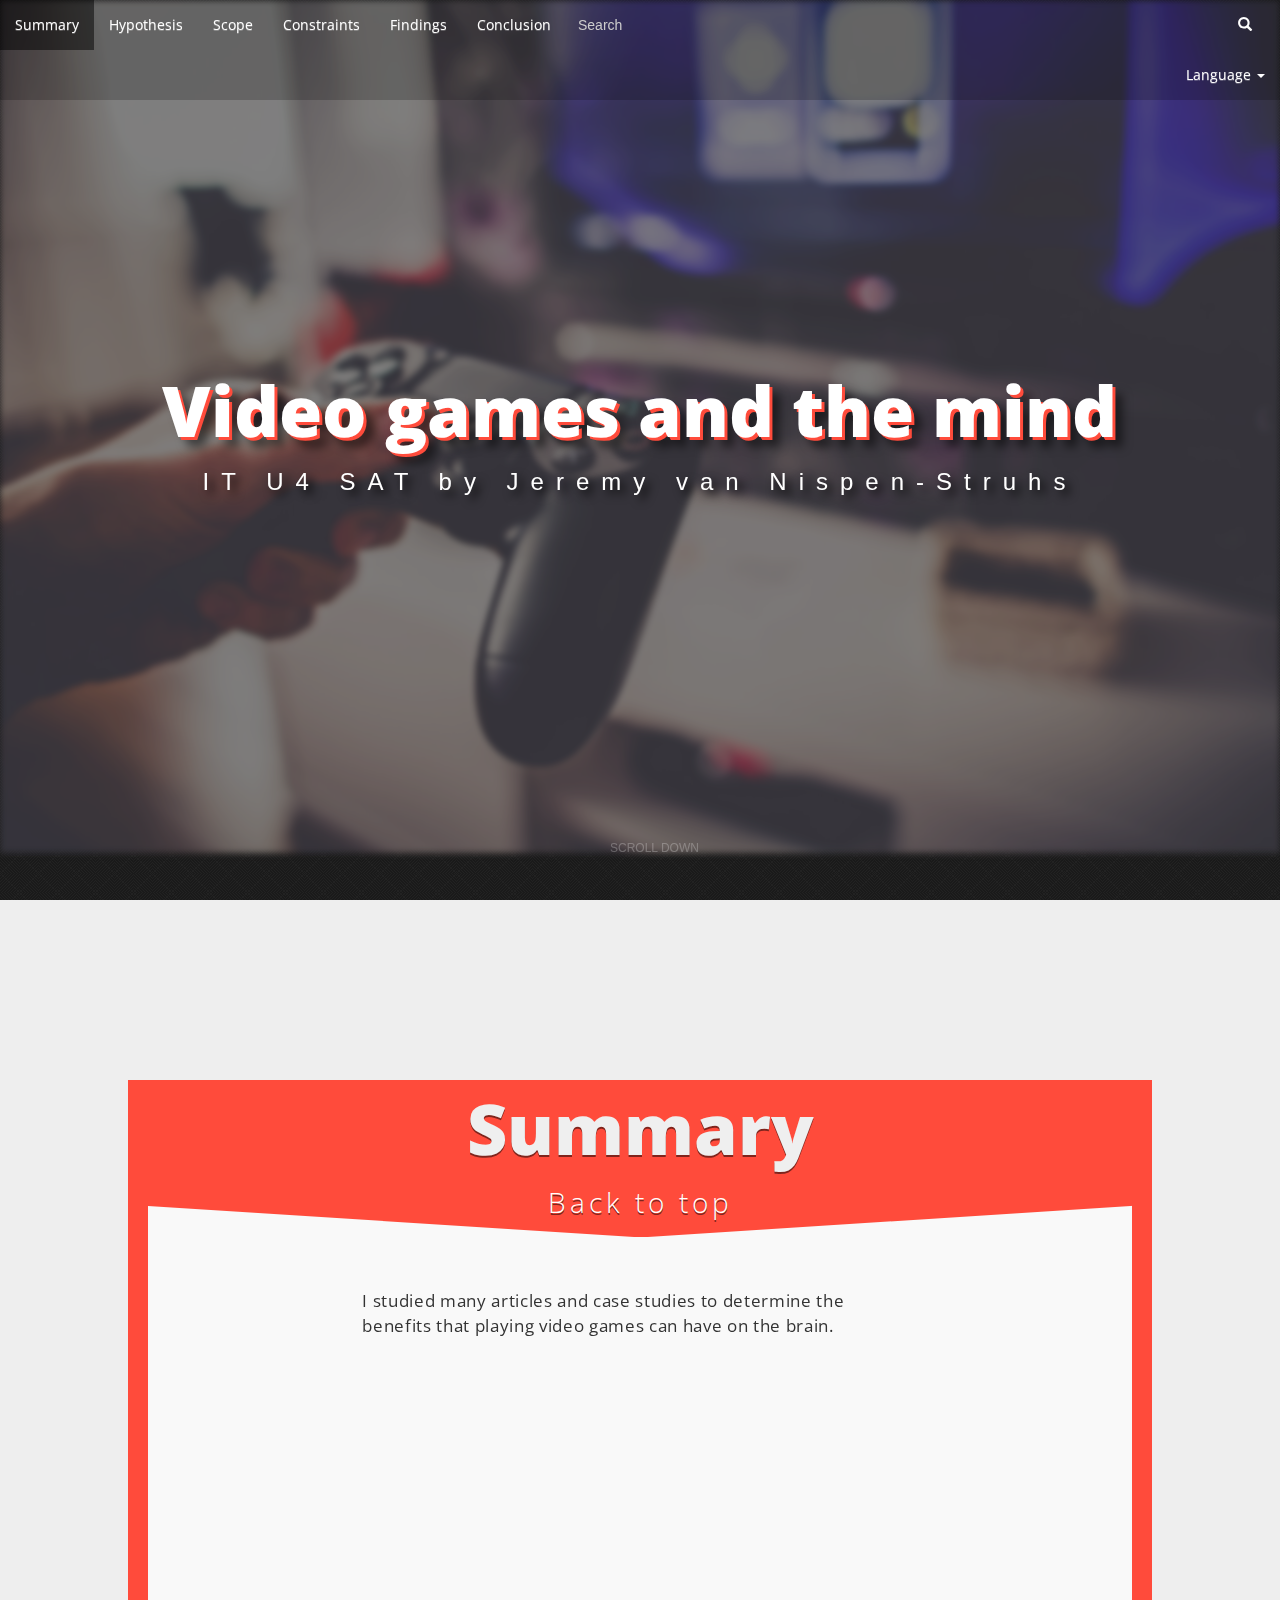
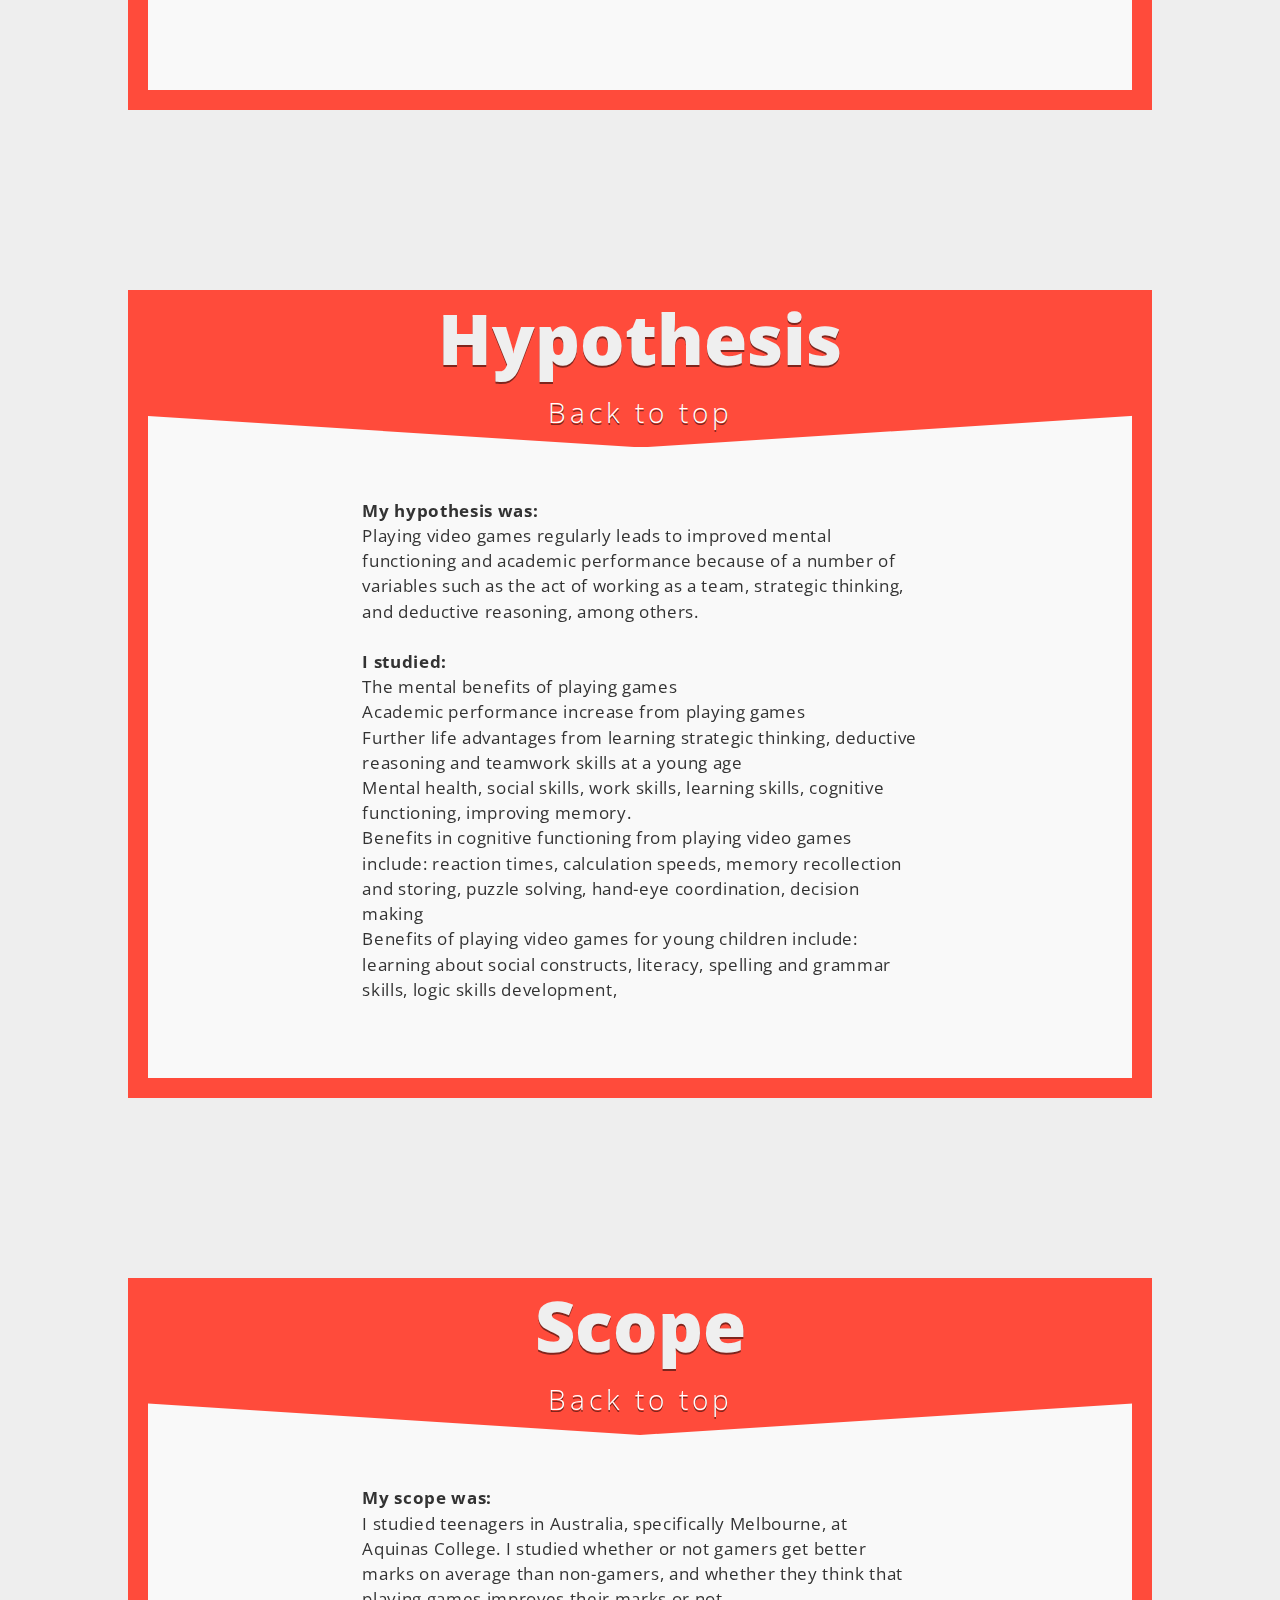
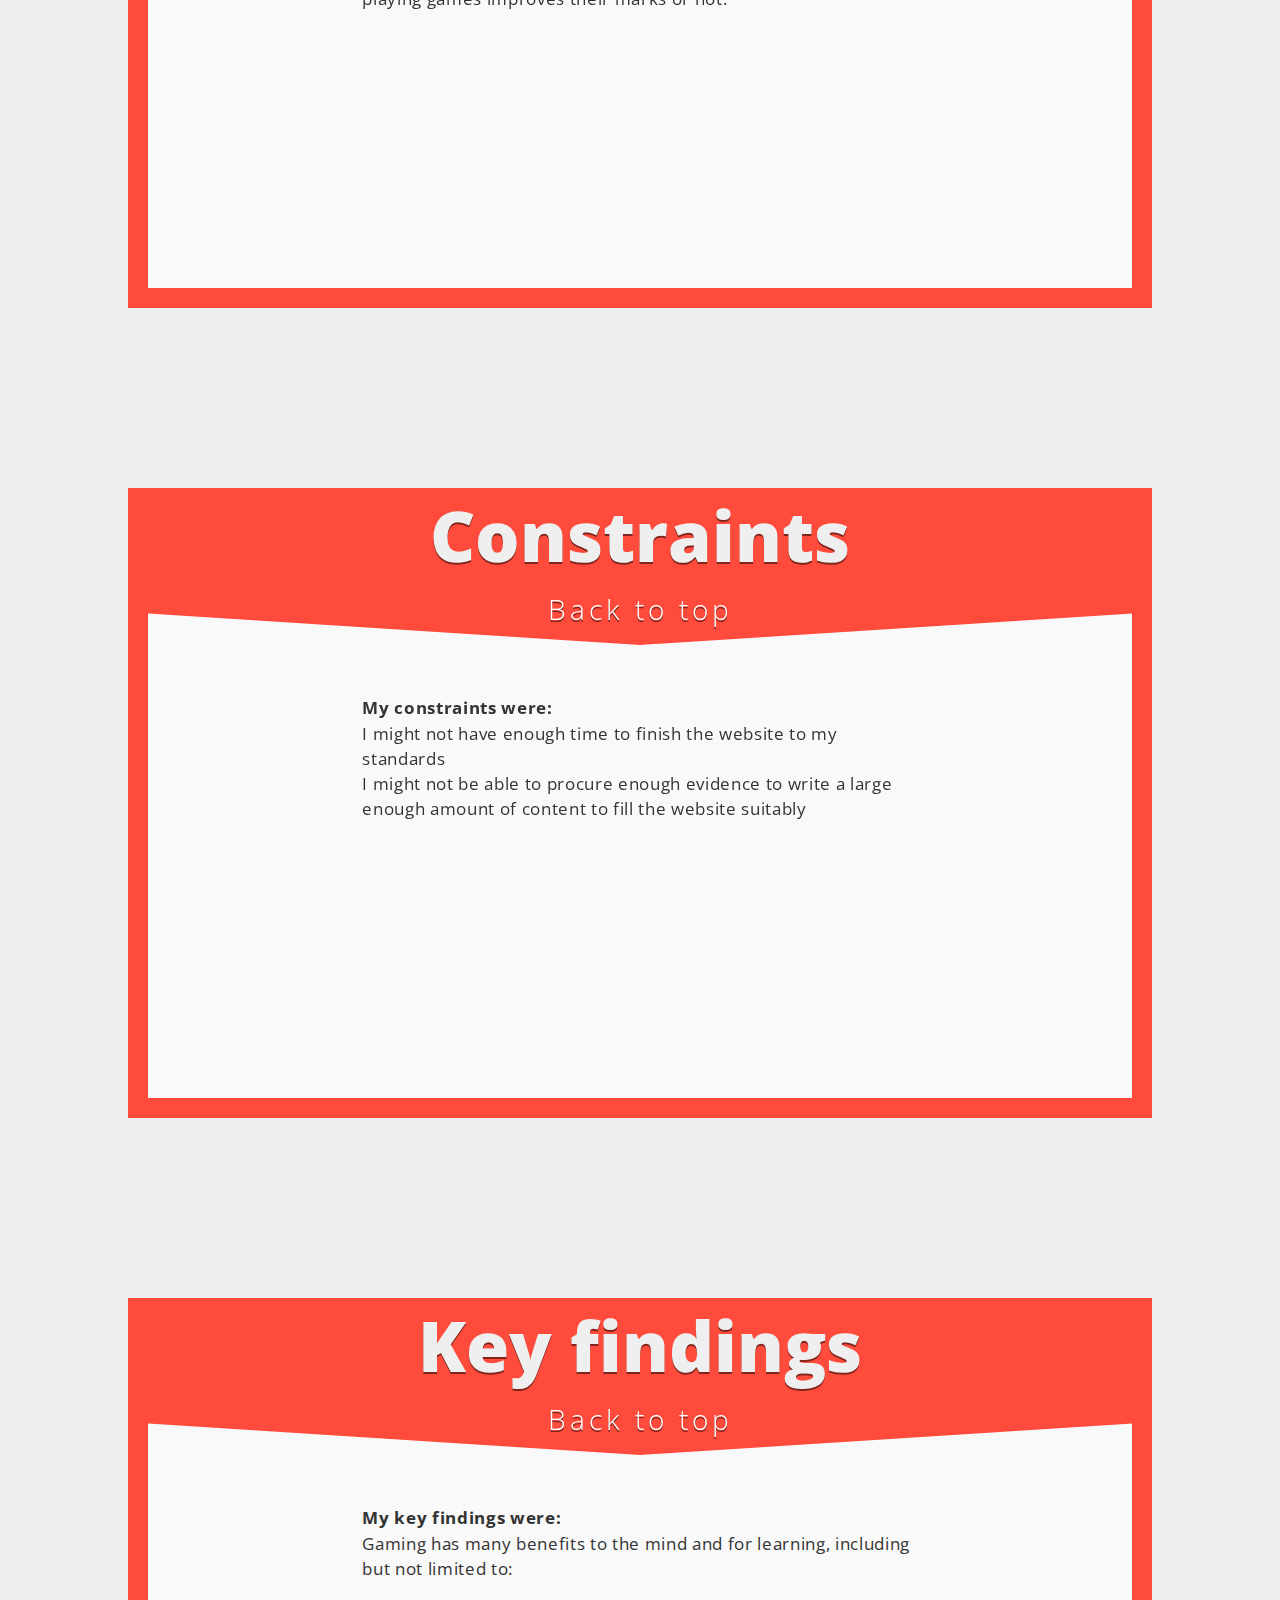
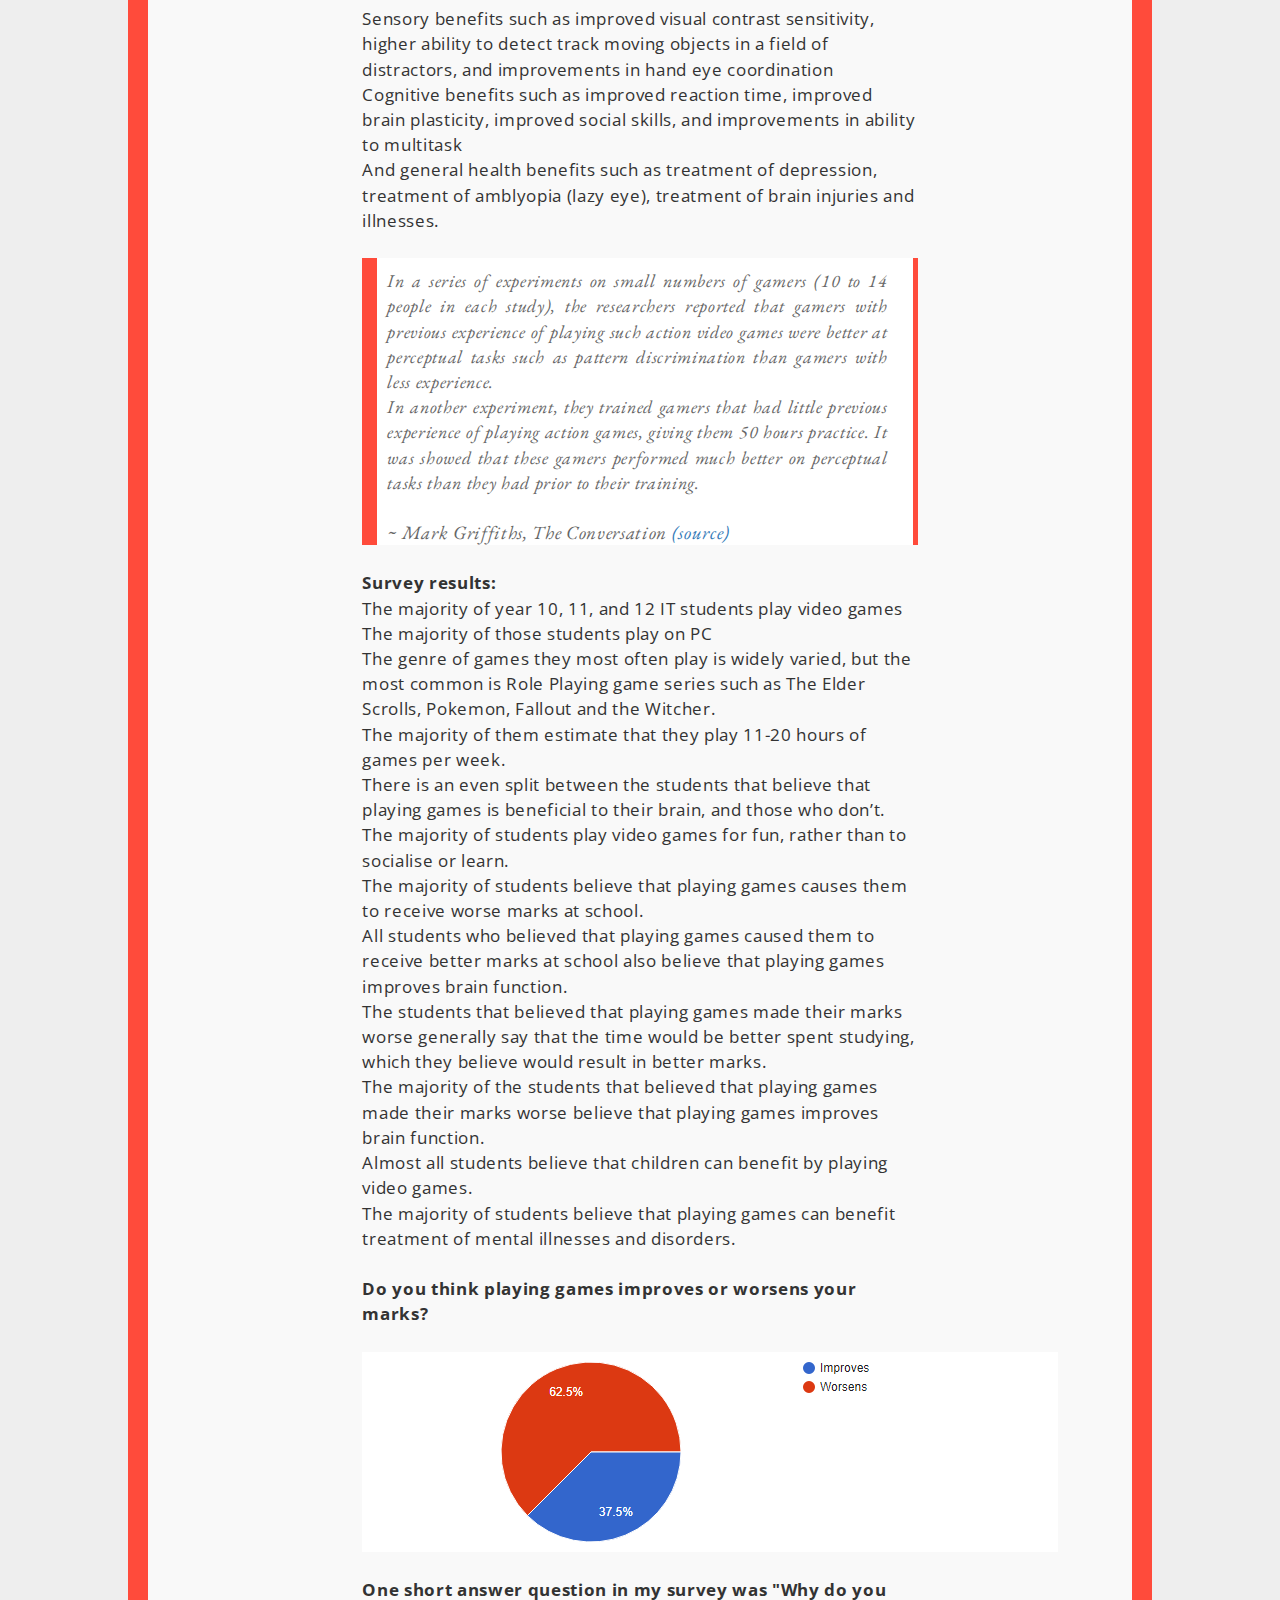
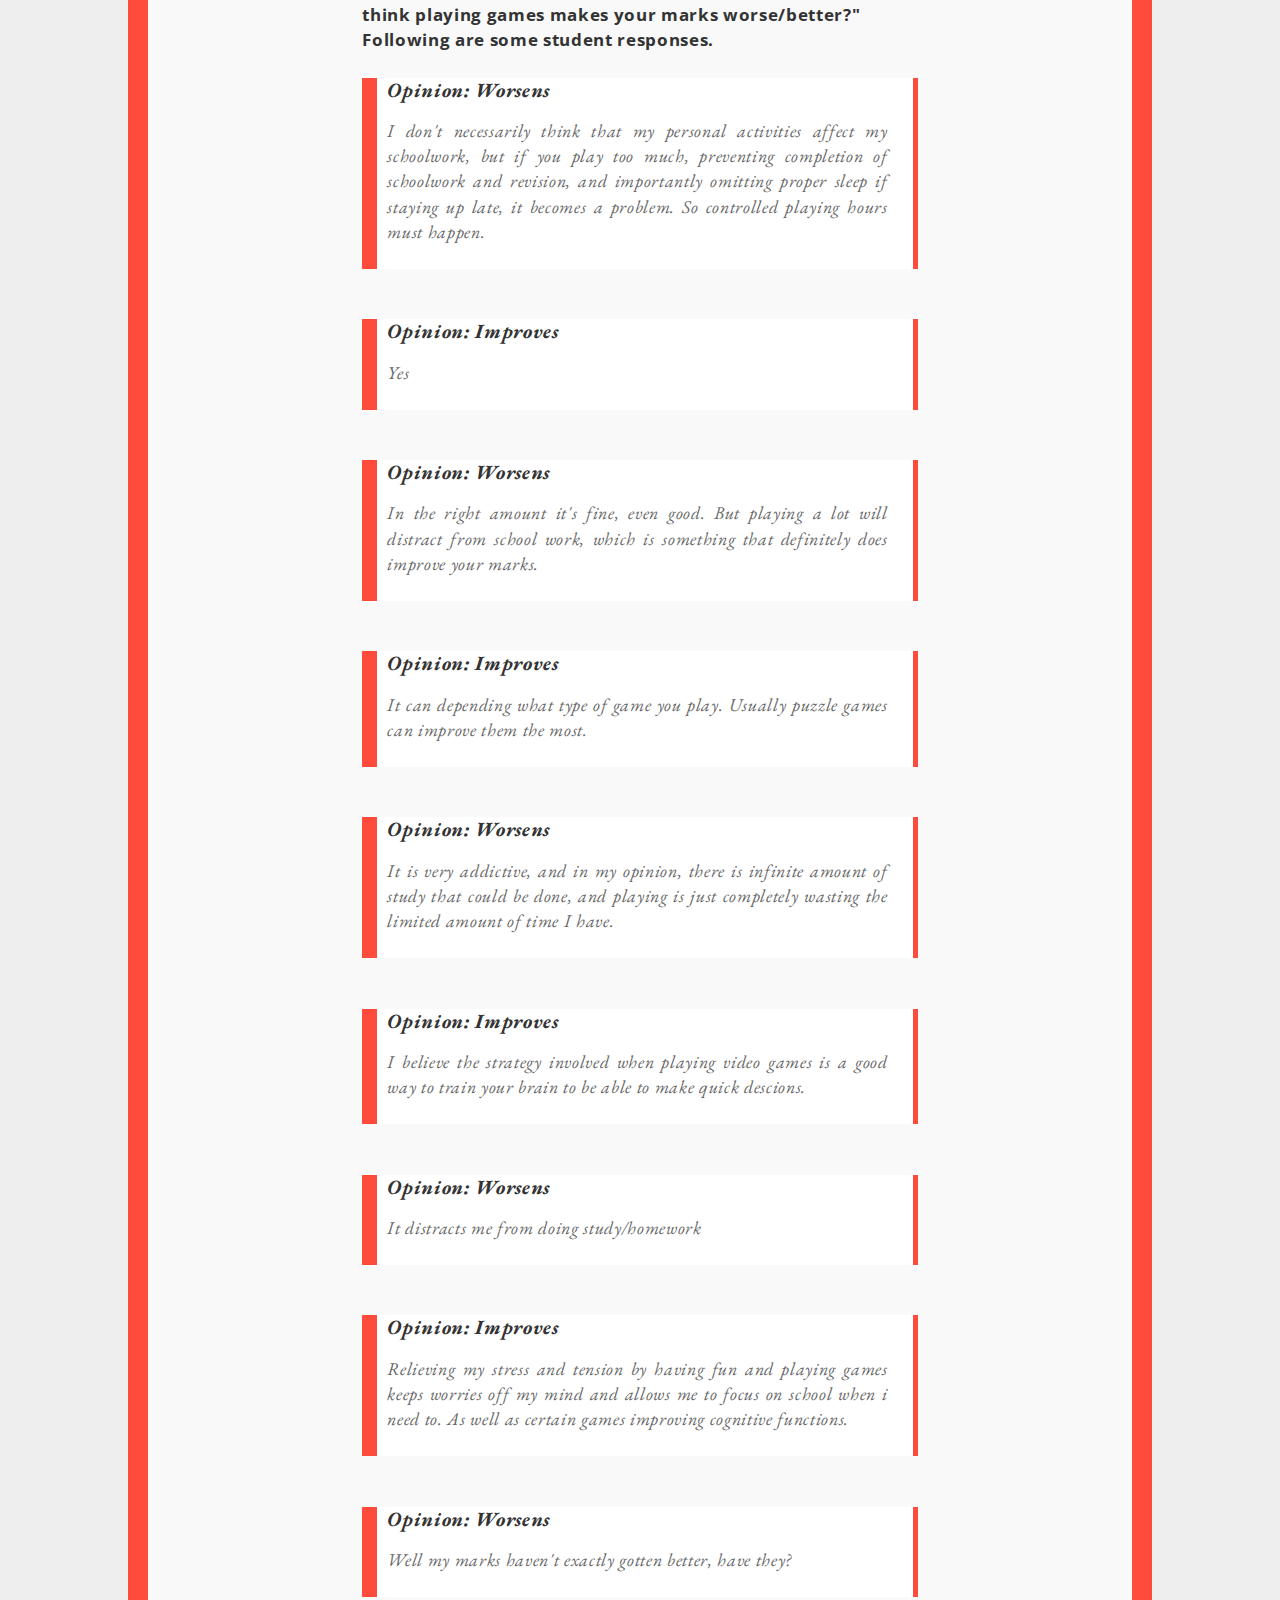
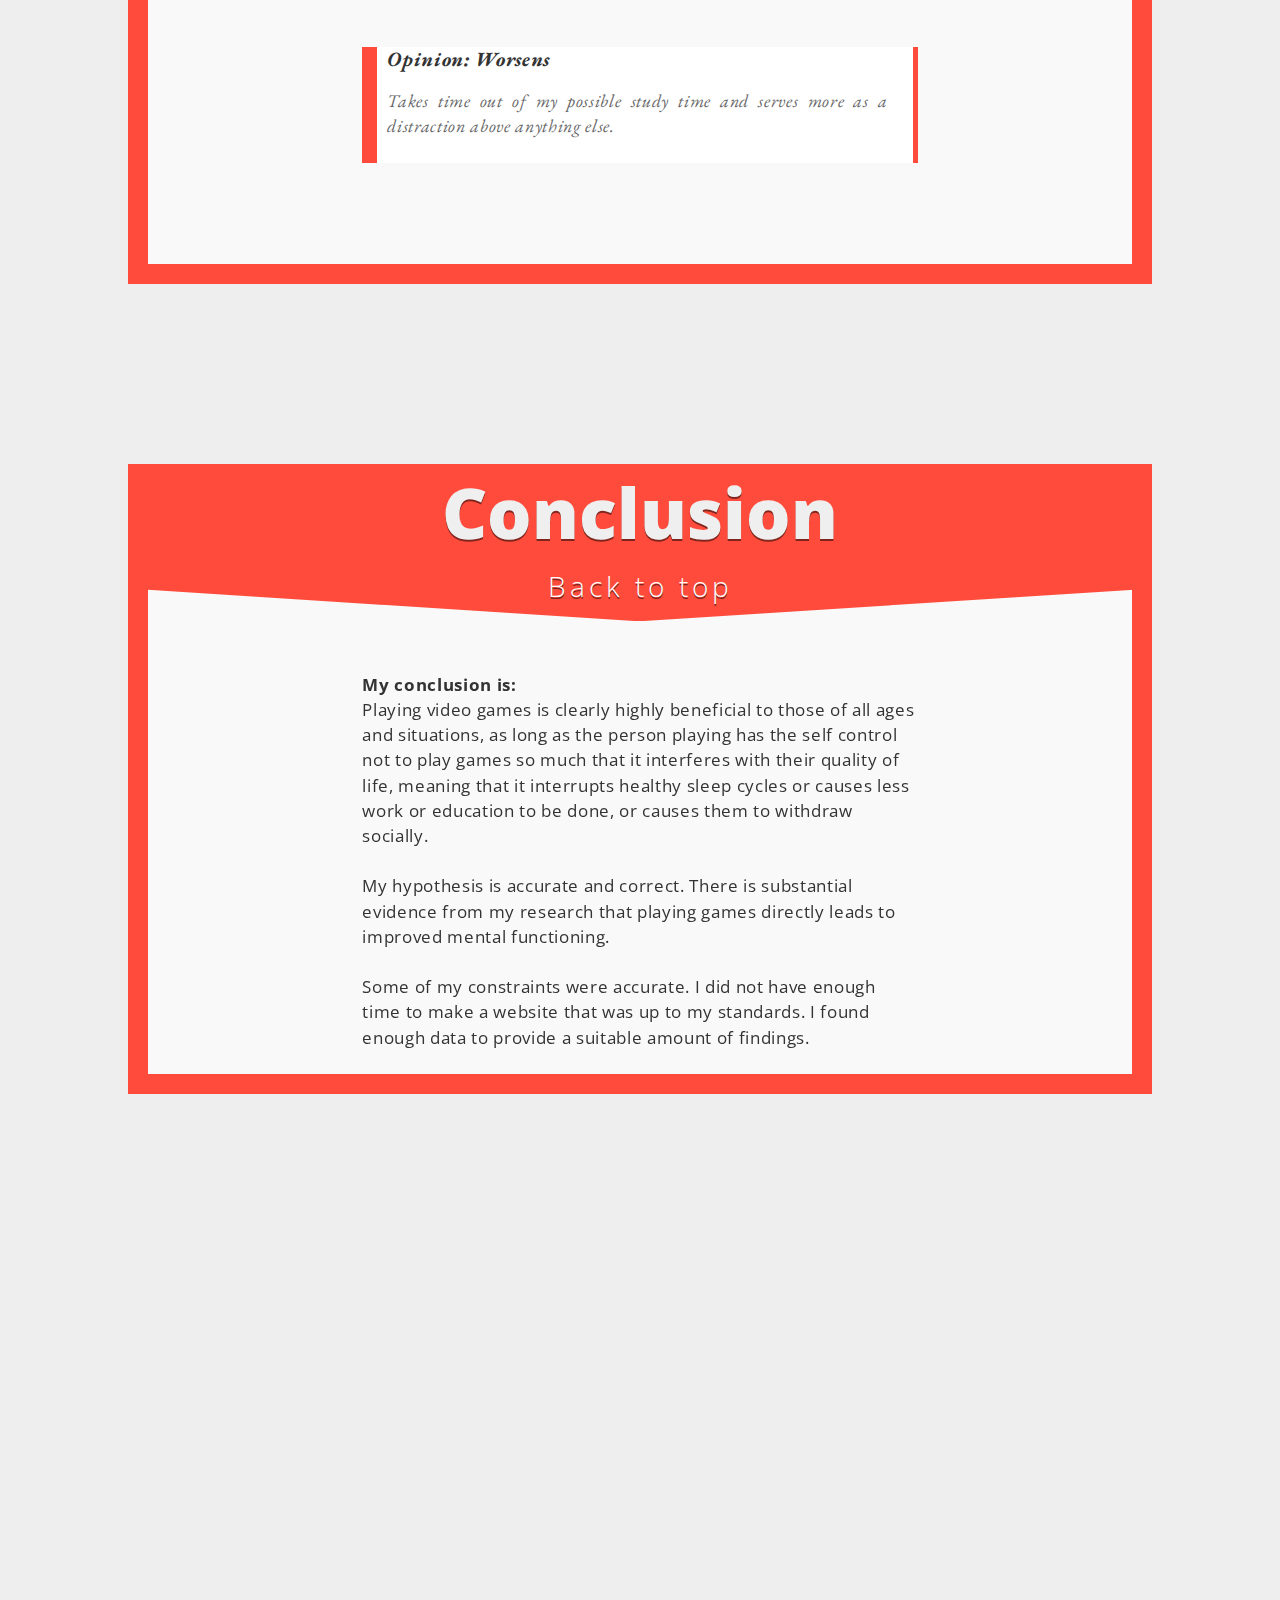
==== commit 838df9cd: "update" ====
--- a/index.html
+++ b/index.html
@@ -95,12 +95,14 @@
     <div id="parallax">
         <img src="img/console.jpg" class="rellax parallaximg" data-rellax-speed="4">
 
-        <div class="col-md-10 col-md-offset-1 mainhead text-center">
-            Video games and the mind
-        </div>
-
-        <div class="col-md-10 col-md-offset-1 text-center imgtxt">
-            IT U4 SAT by Jeremy van Nispen-Struhs
+        <div class="parawrap col-md-10 col-md-offset-1 text-center">
+            <p class="mainhead">
+                Video games and the mind
+            </p>
+
+            <p class="imgtxt">
+                IT U4 SAT by Jeremy van Nispen-Struhs
+            </p>
         </div>
         
         <div class="chevcont">
@@ -197,9 +199,12 @@
                     Almost all students believe that children can benefit by playing video games. <br>
                     The majority of students believe that playing games can benefit treatment of mental illnesses and disorders.<br><br>
                     
+                    <strong>Do you think playing games improves or worsens your marks?</strong><br><br>
+                    
+                    <img src="img/piemarks.png"><br><br>
+                    
                     <strong>One short answer question in my survey was "Why do you think playing games makes your marks worse/better?"<br>Following are some student responses.</strong><br><br>
                     
-                    <img src="img/piemarks.png">
                     <div class="text-justify fancy"><div class="opinion">Opinion: Worsens</div>
                         <div class="blockquote">I don't necessarily think that my personal activities affect my schoolwork, but if you play too much, preventing completion of schoolwork and revision, and importantly omitting proper sleep if staying up late, it becomes a problem. So controlled playing hours must happen. </div>
                     </div>
--- a/styles.css
+++ b/styles.css
@@ -117,7 +117,7 @@
     font-size: 5em;
     font-weight: 800;
     color: #efefef;
-    text-shadow: 2px 2px rgba(0, 0, 0, 0.5);
+    text-shadow: 0px 2px rgba(0, 0, 0, 0.5);
     margin-top: 0;
     margin-bottom: 0;
     /*text-shadow: -0.05em 0 0 #F22613,  0.05em 0 0 #00FFFF;*/
@@ -129,7 +129,7 @@
     font-weight: 300;
     letter-spacing: 3pt;
     color: #efefef;
-    text-shadow: 2px 2px rgba(0, 0, 0, 0.5);
+    text-shadow: 0px 2px rgba(0, 0, 0, 0.5);
 }
 
 li a,
@@ -241,7 +241,7 @@
 }
 
 .navbar.past-main .input-group {
-    width: 49%;
+    width: 40%;
 }
 
 .nav-up {
@@ -263,7 +263,7 @@
 }
 
 .navbar-right {
-    margin-right: 10px;
+    margin-right: 0px;
 }
 
 .SearchIcon {
@@ -305,7 +305,7 @@
 }
 
 .input-group {
-    width: 63%;
+    width: 55%;
     top: 0px;
     height: 100%;
     padding: 0;
@@ -338,35 +338,36 @@
     color: #fff;
     /* text-shadow: 3px 5px #FF4B3B, 6px 5px #3befff, 10px 10px 10px rgba(0,0,0,0.5); */
     text-shadow: 3px 3px #FF4B3B, 10px 10px 10px rgba(0, 0, 0, 0.5);
-    font-size: 6em;
+    font-size: 5em;
     line-height: 1em;
     font-family: 'Open Sans', sans-serif;
     font-weight: 800;
-    position: absolute;
-    z-index: 10;
-    top: 40%;
     /*animation: 1s linear 0s fadeIn;*/
 }
 
 .imgtxt {
-    position: absolute;
-    top: 50%;
     letter-spacing: .5em;
     color: white;
     font-size: 18pt;
     background-color: rgba(0, 0, 0, 0.0);
-    text-shadow: 5px 5px 10px rgba(0,0,0,1)
-    
+    text-shadow: 5px 5px 10px rgba(0,0,0,1);
+    margin-top: 20px;
     /*border-right: 15px solid #FF4B3B;*/
     /* box-shadow: 10px 10px 10px rgba(0,0,0,0.5); */
 }
 
+.parawrap {
+    z-index: 10;
+    position: absolute;
+    top: 40%;
+}
+
 
 /* SCROLL INDICATOR */
 
 .chevcont {
     position: absolute;
-    top: 90vh;
+    top: 85vh;
     left: 50%;
     width: 24px;
     height: 24px;
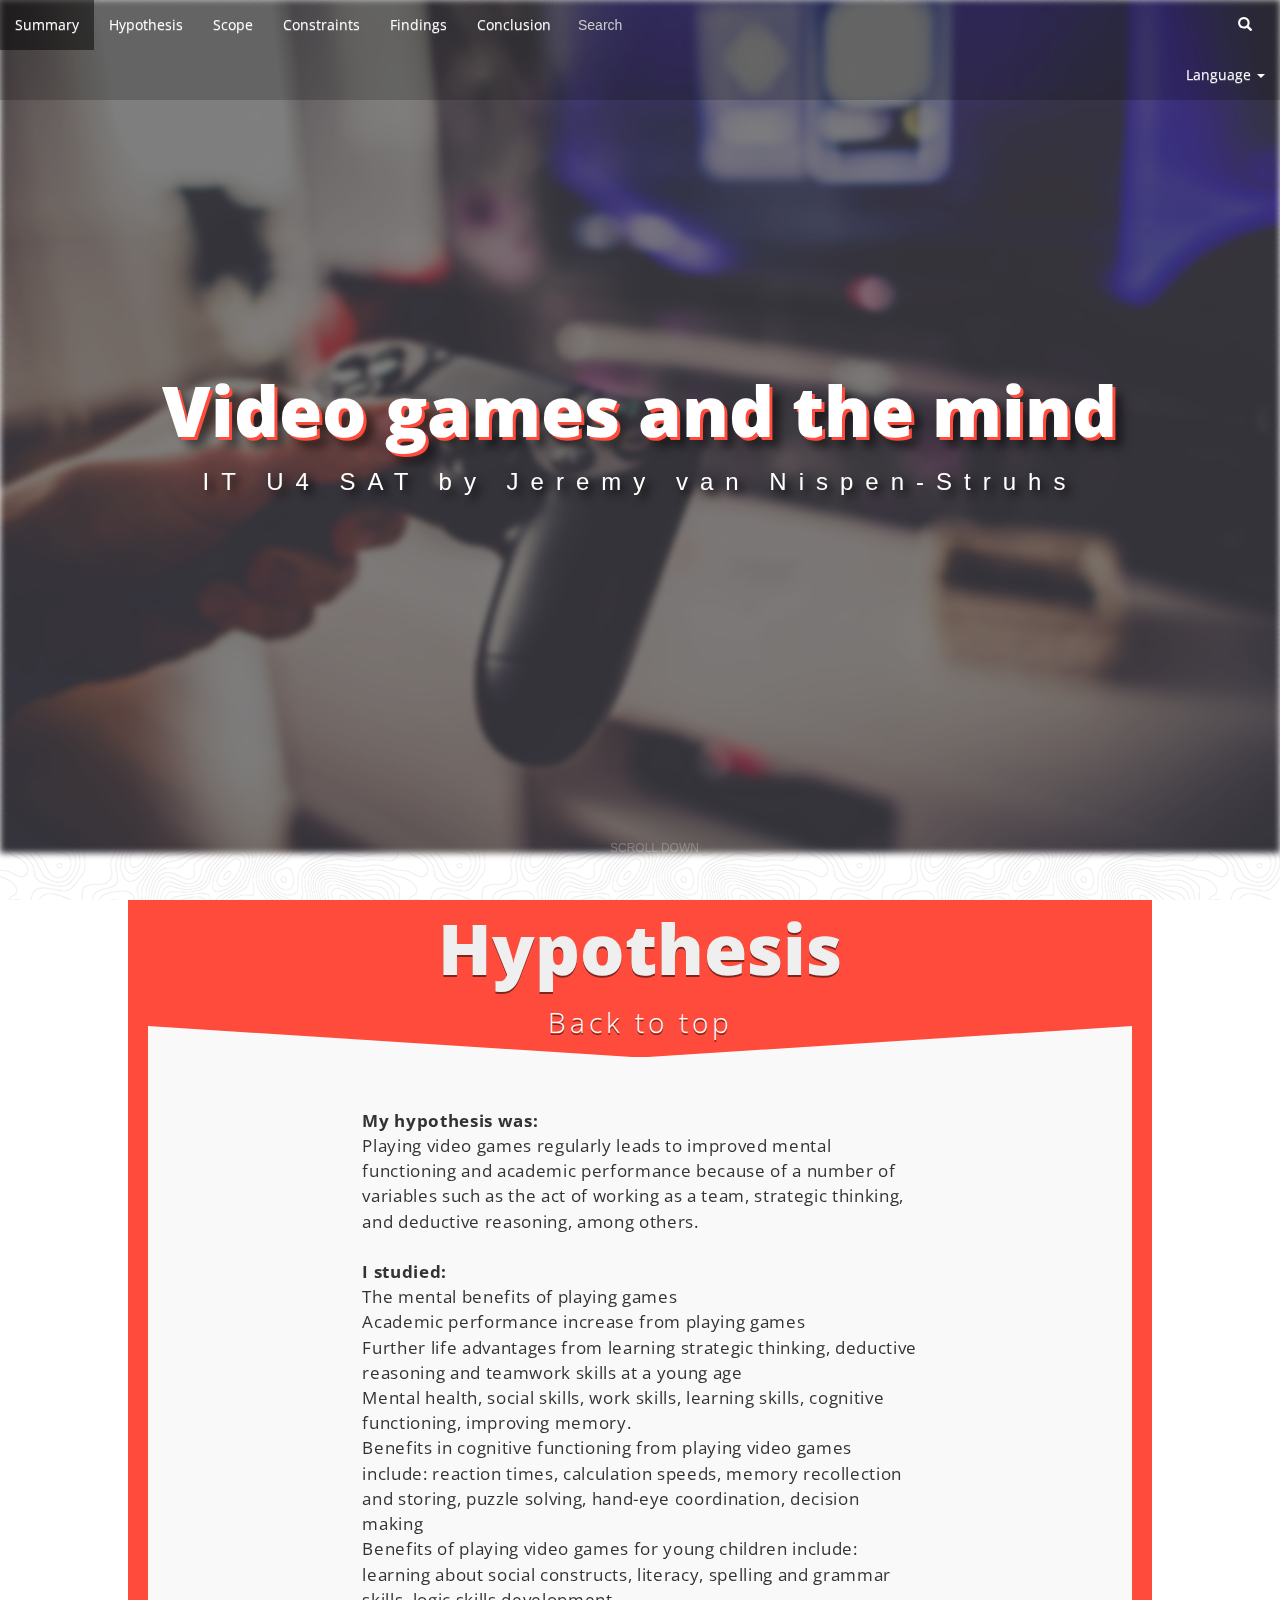
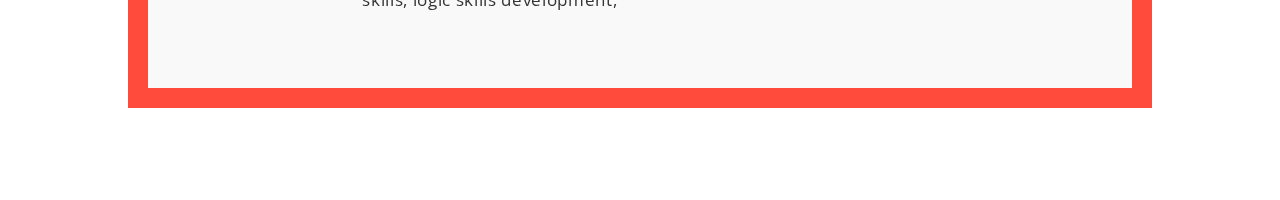
==== commit 2b0e42e0: "update" ====
--- a/index.html
+++ b/index.html
@@ -93,7 +93,7 @@
     </nav>
 
     <div id="parallax">
-        <img src="img/console.jpg" class="rellax parallaximg" data-rellax-speed="4">
+        <img src="img/console.jpg" class="rellax parallaximg" data-rellax-speed="6">
 
         <div class="parawrap col-md-10 col-md-offset-1 text-center">
             <p class="mainhead">
@@ -114,7 +114,7 @@
 
     </div>
 
-    <div class="container-fluid" role="main">
+    <div class="container-fluid">
         <div class="body">
             <section class="contentpage" id="page1">
                 <div class="col-md-12">
@@ -280,9 +280,10 @@
 
                     <br><br>
                 </div>
-            </section>
-        </div>
-
+                <div class="clearfix"></div>
+            </section>
+        </div>
+    </div>
 
         <div id="footer">
             <div class="logo">
@@ -296,7 +297,7 @@
             </div>
         </div>
 
-    </div>
+
 
     <!-- jQuery (necessary for Bootstrap's JavaScript plugins) -->
     <script src="https://ajax.googleapis.com/ajax/libs/jquery/1.12.4/jquery.min.js"></script>
--- a/styles.css
+++ b/styles.css
@@ -76,7 +76,15 @@
     background-attachment: fixed;
     padding-left: 0px !important;
     padding-right: 0px !important;
+    position: fixed;
+    top: 0;
+    z-index: 5;
     margin-bottom: 100vh;
+}
+
+.body {
+    position: relative;
+    height: 100% !important;
 }
 
 [class*="col-"] {
@@ -89,7 +97,7 @@
 }
 
 .contentpage {
-    min-height: 70vh;
+    min-height: 60vh;
     max-height: auto;
     width: 80%;
     margin: auto;
@@ -103,6 +111,148 @@
 
 /* END GENERAL STYLES */
 
+/* HERO/COVER PAGE */
+
+#parallax {
+    /* background-attachment: fixed;
+    background-position: center;
+    background-repeat: no-repeat;
+    background-color: transparent; */
+    overflow: hidden;
+    height: 100vh;
+    z-index: 10;
+    margin-bottom: 100vh;
+}
+
+.parallaximg {
+    filter: brightness(50%) blur(3px) contrast(80%);
+    position: relative;
+    top: 0;
+    left: 0;
+    width: 100%;
+    z-index: 9;
+}
+
+.mainhead {
+    color: #fff;
+    /* text-shadow: 3px 5px #FF4B3B, 6px 5px #3befff, 10px 10px 10px rgba(0,0,0,0.5); */
+    text-shadow: 3px 3px #FF4B3B, 10px 10px 10px rgba(0, 0, 0, 0.5);
+    font-size: 5em;
+    line-height: 1em;
+    font-family: 'Open Sans', sans-serif;
+    font-weight: 800;
+    /*animation: 1s linear 0s fadeIn;*/
+}
+
+.imgtxt {
+    letter-spacing: .5em;
+    color: white;
+    font-size: 18pt;
+    background-color: rgba(0, 0, 0, 0.0);
+    text-shadow: 5px 5px 10px rgba(0,0,0,1);
+    margin-top: 20px;
+    /*border-right: 15px solid #FF4B3B;*/
+    /* box-shadow: 10px 10px 10px rgba(0,0,0,0.5); */
+}
+
+.parawrap {
+    z-index: 11;
+    position: absolute;
+    top: 40%;
+}
+
+
+/* SCROLL INDICATOR */
+
+.chevcont {
+    position: absolute;
+    top: 85vh;
+    left: 50%;
+    width: 24px;
+    height: 24px;
+    z-index: 30;
+}
+
+.chevron {
+    position: absolute;
+    width: 28px;
+    height: 8px;
+    opacity: 0;
+    transform: scale3d(0.5, 0.5, 0.5);
+    animation: move 3s ease-out infinite;
+}
+
+.chevron:first-child {
+    animation: move 3s ease-out 1s infinite;
+}
+
+.chevron:nth-child(2) {
+    animation: move 3s ease-out 2s infinite;
+}
+
+.chevron:before,
+.chevron:after {
+    content: ' ';
+    position: absolute;
+    top: 0;
+    height: 100%;
+    width: 51%;
+    background: #fff;
+}
+
+.chevron:before {
+    left: 0;
+    transform: skew(0deg, 30deg);
+}
+
+.chevron:after {
+    right: 0;
+    width: 50%;
+    transform: skew(0deg, -30deg);
+}
+
+@keyframes move {
+    25% {
+        opacity: 1;
+    }
+    33% {
+        opacity: 1;
+        transform: translateY(30px);
+    }
+    67% {
+        opacity: 1;
+        transform: translateY(40px);
+    }
+    100% {
+        opacity: 0;
+        transform: translateY(55px) scale3d(0.5, 0.5, 0.5);
+    }
+}
+
+.text {
+    display: block;
+    margin-top: 75px;
+    margin-left: -30px;
+    font-family: "Open Sans" sans-serif;
+    font-size: 12px;
+    color: #fff;
+    text-transform: uppercase;
+    white-space: nowrap;
+    opacity: .25;
+    animation: pulse 2s linear alternate infinite;
+}
+
+@keyframes pulse {
+    to {
+        opacity: 1;
+    }
+}
+
+
+/* END SCROLL INDICATOR */
+
+
+/* END HERO/COVER PAGE*/
 
 /* text styles */
 
@@ -314,146 +464,6 @@
 
 
 /* END NAVBAR */
-
-
-/* HERO/COVER PAGE */
-
-#parallax {
-    /* background-attachment: fixed;
-    background-position: center;
-    background-repeat: no-repeat;
-    background-color: transparent; */
-    overflow: hidden;
-    height: 100vh;
-    z-index: 10;
-}
-
-.parallaximg {
-    filter: brightness(50%) blur(3px) contrast(80%);
-    position: relative;
-    width: 100%;
-}
-
-.mainhead {
-    color: #fff;
-    /* text-shadow: 3px 5px #FF4B3B, 6px 5px #3befff, 10px 10px 10px rgba(0,0,0,0.5); */
-    text-shadow: 3px 3px #FF4B3B, 10px 10px 10px rgba(0, 0, 0, 0.5);
-    font-size: 5em;
-    line-height: 1em;
-    font-family: 'Open Sans', sans-serif;
-    font-weight: 800;
-    /*animation: 1s linear 0s fadeIn;*/
-}
-
-.imgtxt {
-    letter-spacing: .5em;
-    color: white;
-    font-size: 18pt;
-    background-color: rgba(0, 0, 0, 0.0);
-    text-shadow: 5px 5px 10px rgba(0,0,0,1);
-    margin-top: 20px;
-    /*border-right: 15px solid #FF4B3B;*/
-    /* box-shadow: 10px 10px 10px rgba(0,0,0,0.5); */
-}
-
-.parawrap {
-    z-index: 10;
-    position: absolute;
-    top: 40%;
-}
-
-
-/* SCROLL INDICATOR */
-
-.chevcont {
-    position: absolute;
-    top: 85vh;
-    left: 50%;
-    width: 24px;
-    height: 24px;
-    z-index: 30;
-}
-
-.chevron {
-    position: absolute;
-    width: 28px;
-    height: 8px;
-    opacity: 0;
-    transform: scale3d(0.5, 0.5, 0.5);
-    animation: move 3s ease-out infinite;
-}
-
-.chevron:first-child {
-    animation: move 3s ease-out 1s infinite;
-}
-
-.chevron:nth-child(2) {
-    animation: move 3s ease-out 2s infinite;
-}
-
-.chevron:before,
-.chevron:after {
-    content: ' ';
-    position: absolute;
-    top: 0;
-    height: 100%;
-    width: 51%;
-    background: #fff;
-}
-
-.chevron:before {
-    left: 0;
-    transform: skew(0deg, 30deg);
-}
-
-.chevron:after {
-    right: 0;
-    width: 50%;
-    transform: skew(0deg, -30deg);
-}
-
-@keyframes move {
-    25% {
-        opacity: 1;
-    }
-    33% {
-        opacity: 1;
-        transform: translateY(30px);
-    }
-    67% {
-        opacity: 1;
-        transform: translateY(40px);
-    }
-    100% {
-        opacity: 0;
-        transform: translateY(55px) scale3d(0.5, 0.5, 0.5);
-    }
-}
-
-.text {
-    display: block;
-    margin-top: 75px;
-    margin-left: -30px;
-    font-family: "Open Sans" sans-serif;
-    font-size: 12px;
-    color: #fff;
-    text-transform: uppercase;
-    white-space: nowrap;
-    opacity: .25;
-    animation: pulse 2s linear alternate infinite;
-}
-
-@keyframes pulse {
-    to {
-        opacity: 1;
-    }
-}
-
-
-/* END SCROLL INDICATOR */
-
-
-/* END HERO/COVER PAGE*/
 
 
 /* MAIN TEXT SECTIONS */
@@ -497,12 +507,6 @@
 
 
 /* BODY TEXT */
-
-body {
-    background-color: #eee;
-    /*position: absolute;*/
-    z-index: 1;
-}
 
 .bodypg {
     /*margin-top: 13%;*/
@@ -595,11 +599,6 @@
     padding-right: 80px;
     padding-left: 80px;
     height: 100vh;
-    -webkit-transform: translateZ(0px);
-    -moz-transform: translateZ(0px);
-    -ms-transform: translateZ(0px);
-    -o-transform: translateZ(0px);
-    transform: translateZ(0px);
 }
 
 .logo {
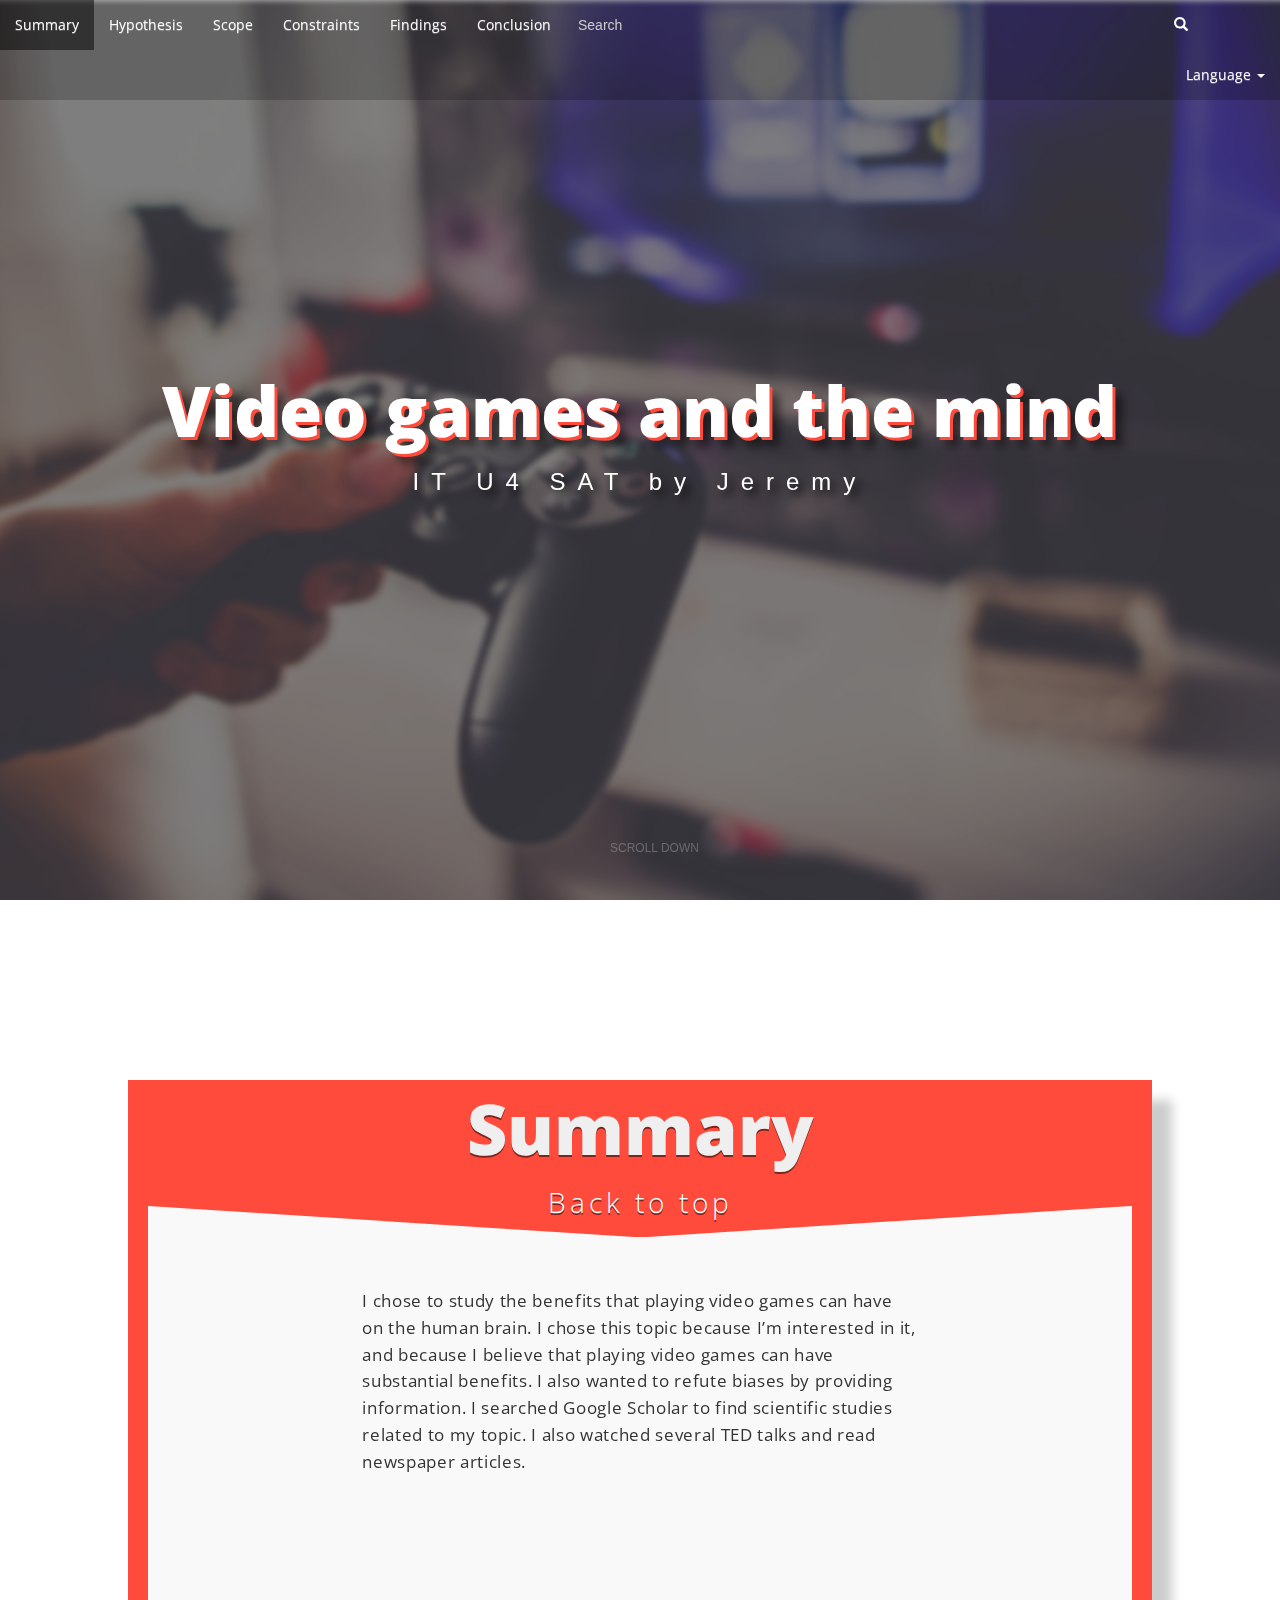
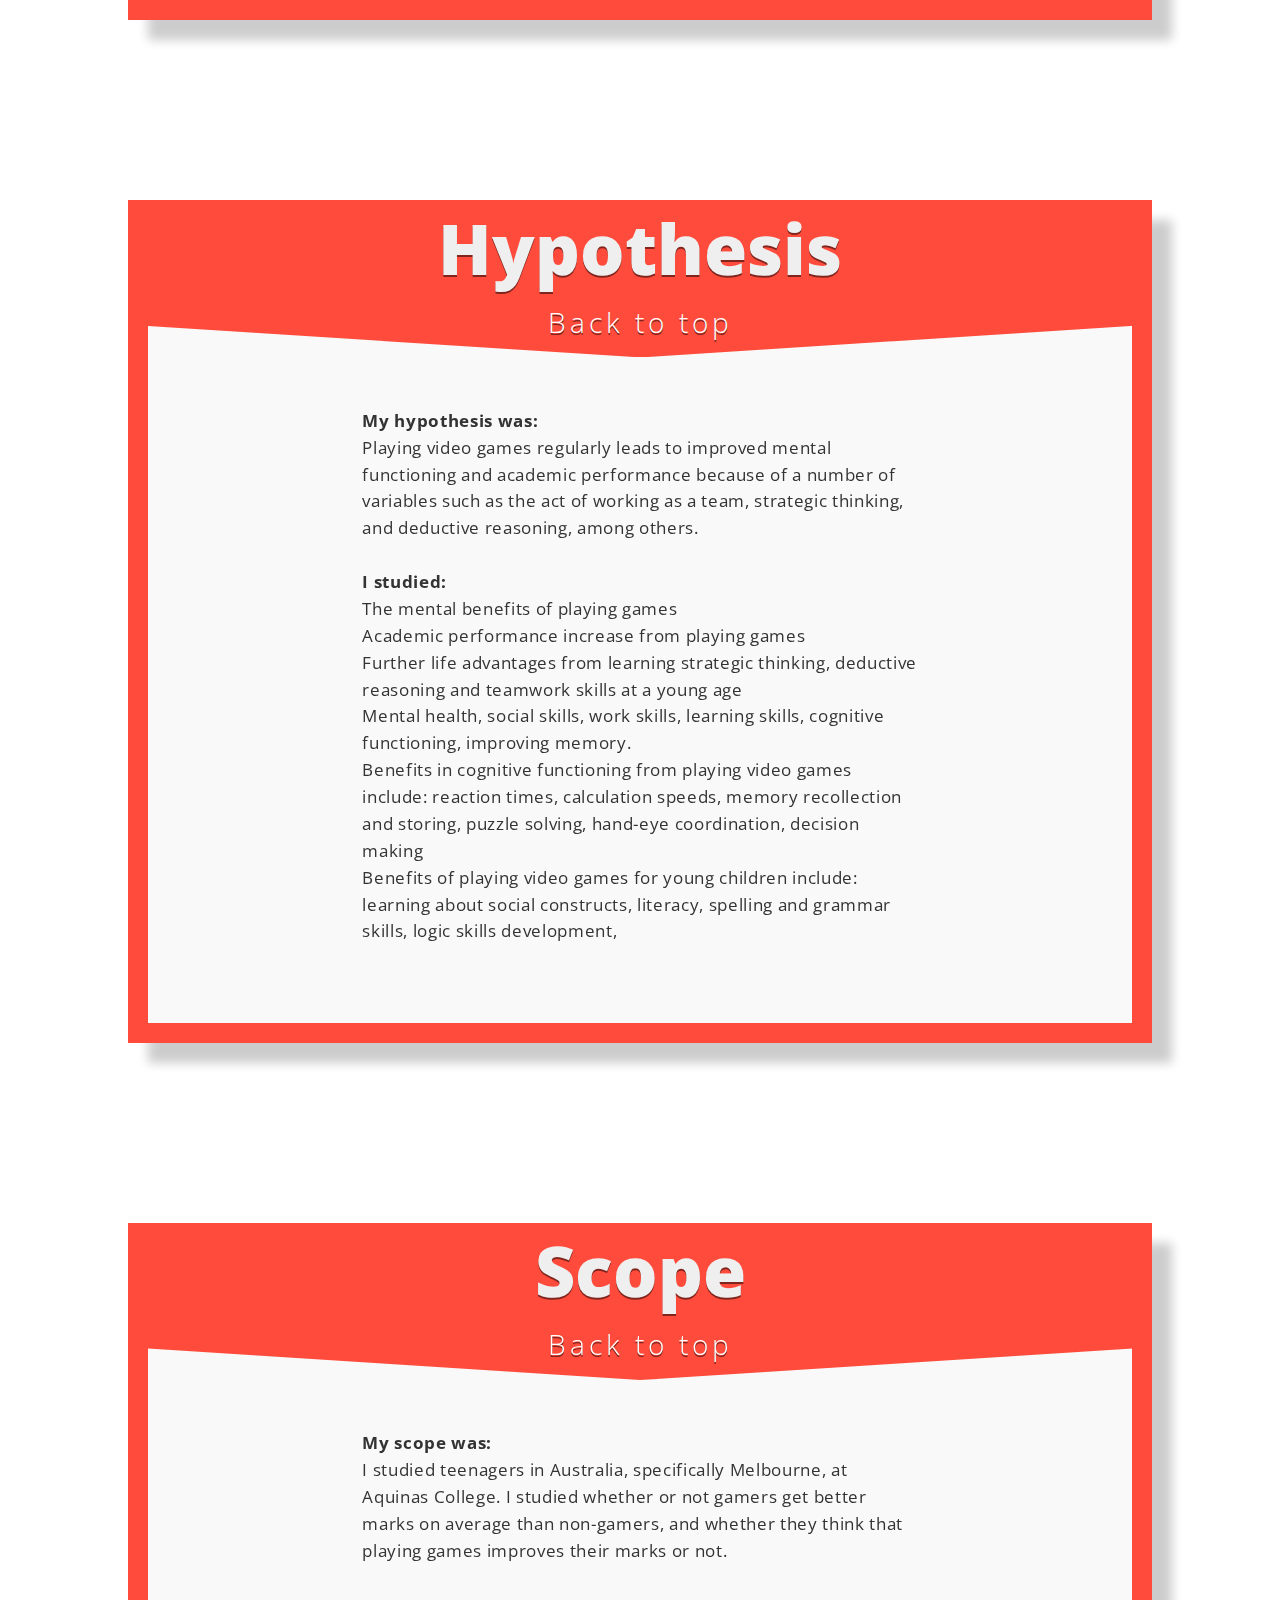
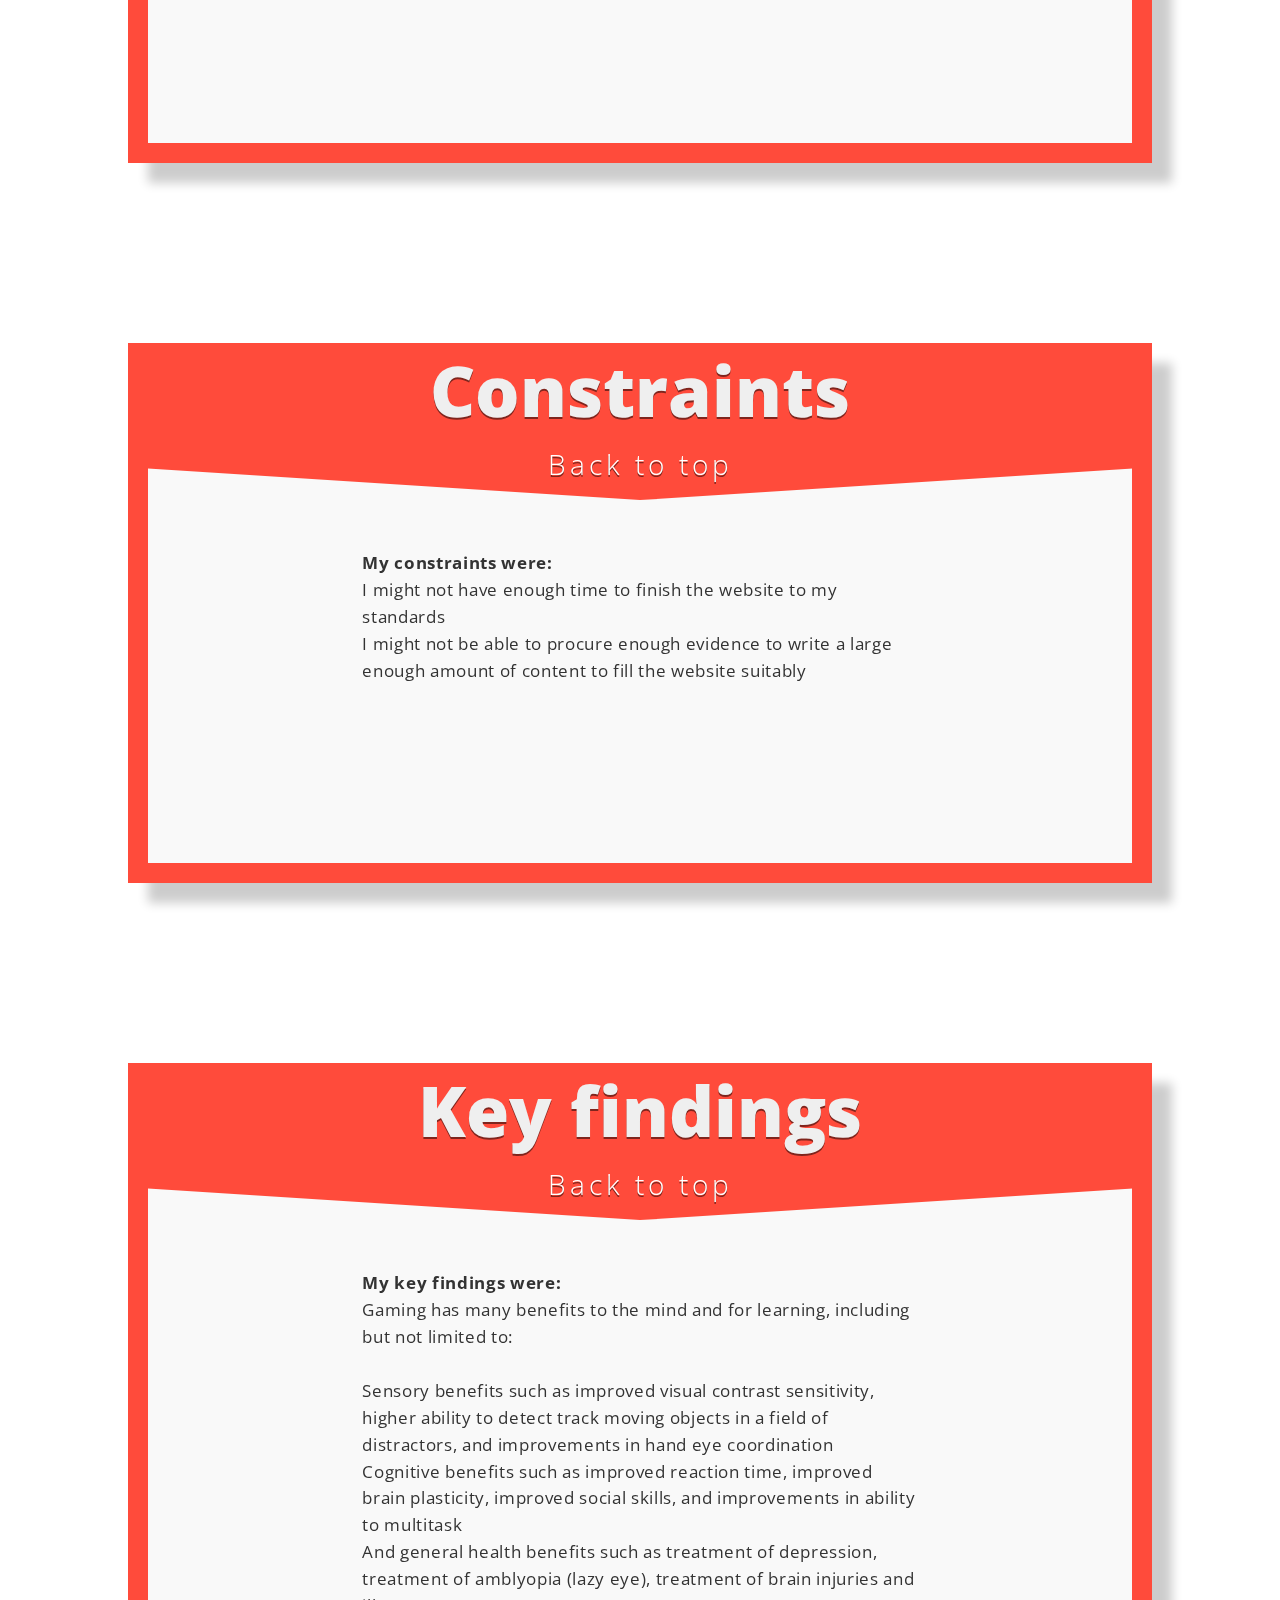
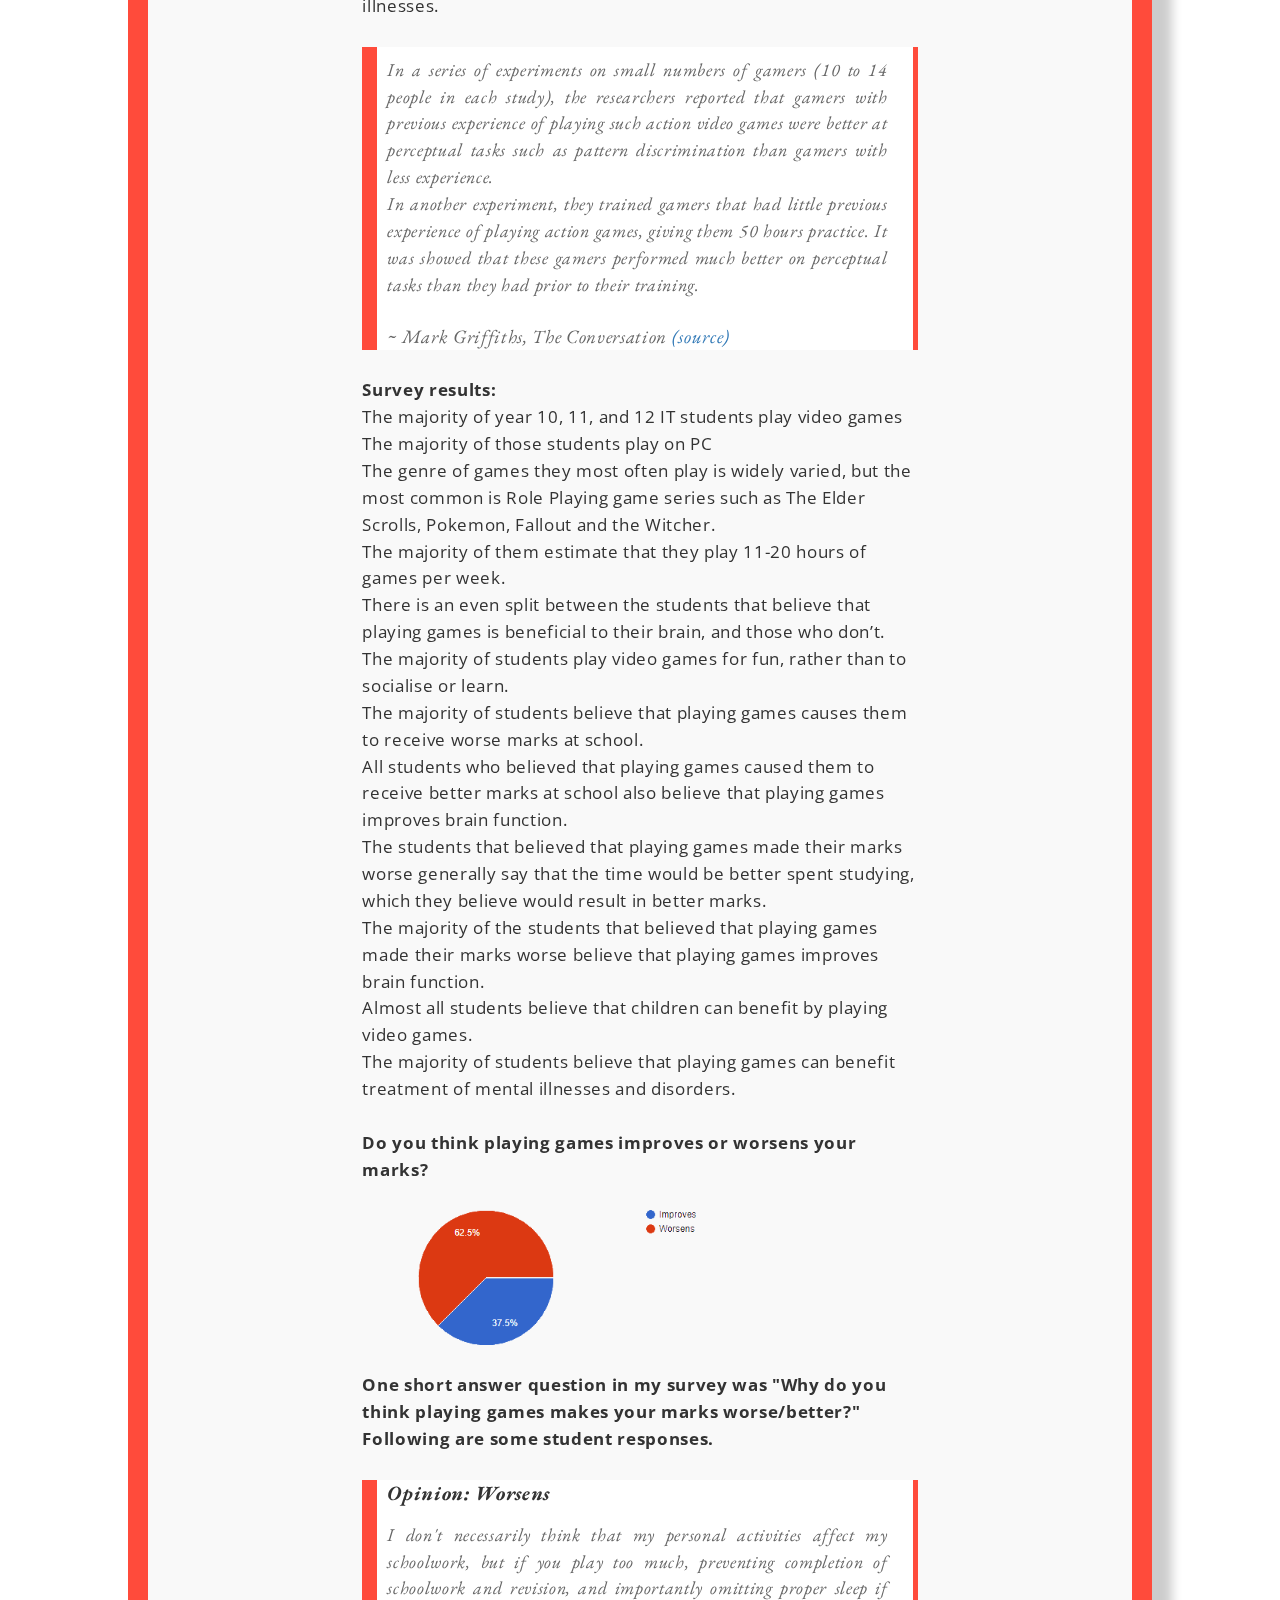
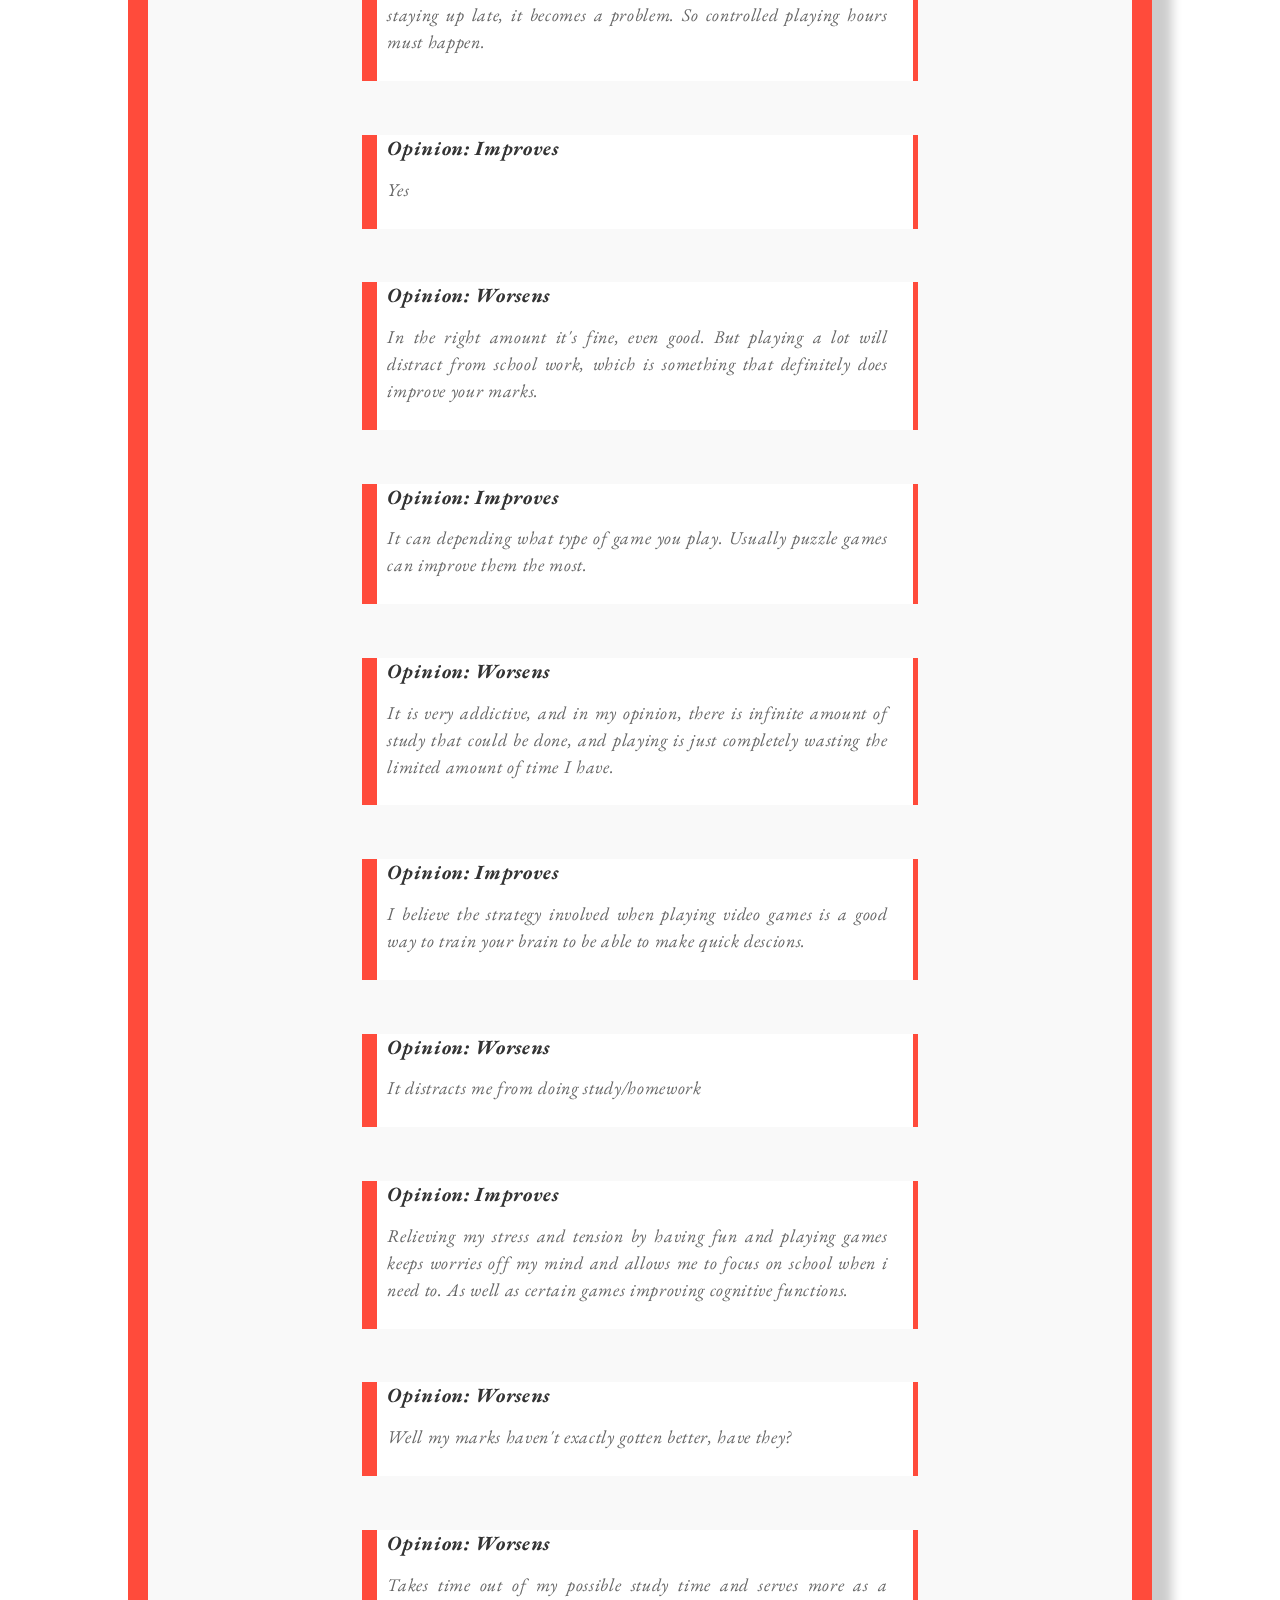
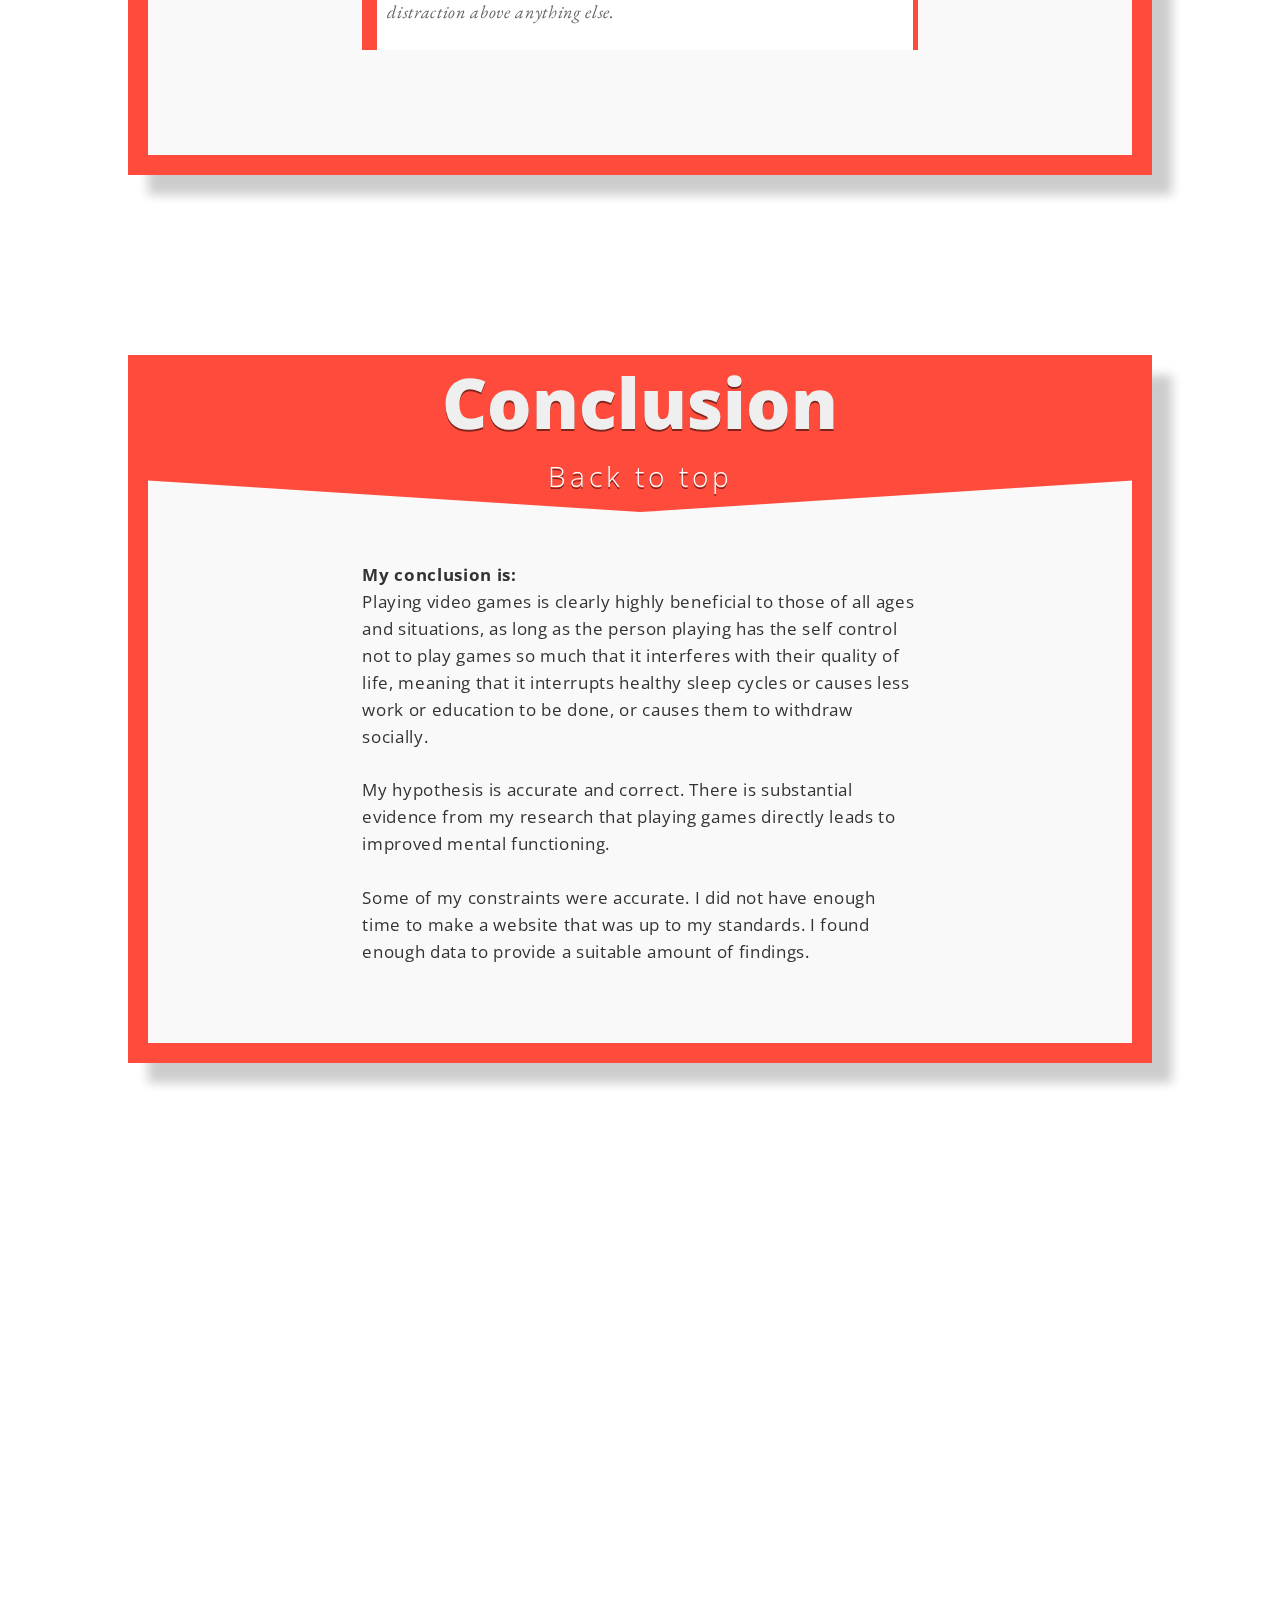
==== commit 3af9f8ea: "big boy update" ====
--- a/index.html
+++ b/index.html
@@ -16,7 +16,8 @@
 
     <!-- Custom styles -->
     <link href="theme.css" rel="stylesheet">
-    <link rel="stylesheet" type="text/css" href="styles.css" />
+    <link rel="stylesheet" type="text/css" href="css/styles.css" />
+        <link rel="stylesheet" type="text/css" href="css/animate.css" />
 
     <!-- Fonts -->
     <link href='http://fonts.googleapis.com/css?family=Open+Sans:400,300,800' rel='stylesheet' type='text/css'>
@@ -39,6 +40,7 @@
 
 
 <body>
+    <button onclick="topFunction()" id="myBtn" title="Go to top">Top</button>
     <nav class="navbar navbar-fixed-top nav-down">
 
         <!-- Brand and toggle get grouped for better mobile display -->
@@ -93,7 +95,7 @@
     </nav>
 
     <div id="parallax">
-        <img src="img/console.jpg" class="rellax parallaximg" data-rellax-speed="6">
+        <img src="img/console.jpg" class="rellax parallaximg" data-rellax-speed="4">
 
         <div class="parawrap col-md-10 col-md-offset-1 text-center">
             <p class="mainhead">
@@ -101,7 +103,7 @@
             </p>
 
             <p class="imgtxt">
-                IT U4 SAT by Jeremy van Nispen-Struhs
+                IT U4 SAT by Jeremy 
             </p>
         </div>
         
@@ -120,18 +122,19 @@
                 <div class="col-md-12">
                     <header>
                         <h1>Summary</h1>
-                        <h2><a href="#parallax">Back to top</a></h2>
-                    </header>
-                </div>
-
-                <div class="col-md-8 col-md-offset-2 bodypg">I studied many articles and case studies to determine the benefits that playing video games can have on the brain.<br><br>
-                </div>
+                        <h2><a href="#top">Back to top</a></h2>
+                    </header>
+                </div>
+
+                <div class="col-md-8 col-md-offset-2 bodypg">I chose to study the benefits that playing video games can have on the human brain. I chose this topic because I’m interested in it, and because I believe that playing video games can have substantial benefits. I also wanted to refute biases by providing information. I searched Google Scholar to find scientific studies related to my topic. I also watched several TED talks and read newspaper articles. <br><br>
+                </div>
+                <div class="clearfix"></div>
             </section>
             <section class="contentpage" id="page2">
                 <div class="col-md-12" >
                     <header>
                         <h1>Hypothesis</h1>
-                        <h2><a href="#parallax">Back to top</a></h2>
+                        <h2><a href="#top">Back to top</a></h2>
                     </header>
                 </div>
 
@@ -144,7 +147,7 @@
                 <div class="col-md-12" >
                     <header>
                         <h1>Scope</h1>
-                        <h2><a href="#parallax">Back to top</a></h2>
+                        <h2><a href="#top">Back to top</a></h2>
                     </header>
                 </div>
 
@@ -156,7 +159,7 @@
                 <div class="col-md-12" >
                     <header>
                         <h1>Constraints</h1>
-                        <h2><a href="#parallax">Back to top</a></h2>
+                        <h2><a href="#top">Back to top</a></h2>
                     </header>
                 </div>
 
@@ -169,7 +172,7 @@
                 <div class="col-md-12" >
                     <header>
                         <h1>Key findings</h1>
-                        <h2><a href="#parallax">Back to top</a></h2>
+                        <h2><a href="#top">Back to top</a></h2>
                     </header>
                 </div>
 
@@ -201,7 +204,7 @@
                     
                     <strong>Do you think playing games improves or worsens your marks?</strong><br><br>
                     
-                    <img src="img/piemarks.png"><br><br>
+                    <img src="img/piemarks.png" alt="Pie chart" class="img"><br><br>
                     
                     <strong>One short answer question in my survey was "Why do you think playing games makes your marks worse/better?"<br>Following are some student responses.</strong><br><br>
                     
@@ -270,7 +273,7 @@
                 <div class="col-md-12" >
                     <header>
                         <h1>Conclusion</h1>
-                        <h2><a href="#parallax">Back to top</a></h2>
+                        <h2><a href="#top">Back to top</a></h2>
                     </header>
                 </div>
 
@@ -283,7 +286,7 @@
                 <div class="clearfix"></div>
             </section>
         </div>
-    </div>
+
 
         <div id="footer">
             <div class="logo">
@@ -296,7 +299,7 @@
                 </p>
             </div>
         </div>
-
+    </div>
 
 
     <!-- jQuery (necessary for Bootstrap's JavaScript plugins) -->
@@ -306,6 +309,8 @@
     <script src="js/rellax.min.js"></script>
     <script src="js/scrollnav.js"></script>
     <script src="js/smoothscroll.js"></script>
+    <script src="js/backtotop.js"></script>
+    <script src="js/headtofoot.js"></script>
     <script>
         var rellax = new Rellax('.rellax', {
             // center: true
--- a/css/styles.css
+++ b/css/styles.css
@@ -0,0 +1,520 @@
+/* GENERAL STYLES */
+
+.container,
+.container-fluid {
+    background-image:url(/img/bg/topography.png);
+    background-attachment: fixed;
+    position: relative;
+    margin: 0;
+    padding: 0;
+    margin-top: 100vh;
+    z-index: 10;
+    margin-bottom: 100vh;
+    width: 100%;
+    height: 100%;
+}
+
+.body {
+    background-image:url(/img/bg/topography.png);
+    background-attachment: fixed;
+    width: 100%;
+    height: 100%;
+}
+
+
+[class*="col-"] {
+    padding-top: 15px;
+    padding-bottom: 15px;
+}
+
+.col-md-12 {
+    padding: 0;
+}
+
+.contentpage {
+    min-height: 60vh;
+    width: 80%;
+    margin: auto;
+    margin-top: 20vh;
+    margin-bottom: 20vh;
+    background-color: #f9f9f9;
+    border-left: 20px solid #FF4B3B;
+    border-right: 20px solid #FF4B3B;
+    border-bottom: 20px solid #FF4B3B;
+    /*box-shadow: 10px 10px 0px rgba(59,239,255,0.5)*/
+    box-shadow: 20px 20px 10px rgba(0,0,0,0.2);
+}
+
+/* END GENERAL STYLES */
+
+/* HERO/COVER PAGE */
+
+#parallax {
+    overflow: hidden;
+    height: 100vh;
+    z-index: -1;
+    top: 0;
+    position: fixed;
+    display: block;
+}
+
+.parallaximg {
+    filter: brightness(50%) blur(3px) contrast(80%);
+    width: 110%;
+    position: relative;
+    top: 0;
+    left: -5%;
+}
+
+.mainhead {
+    color: #fff;
+    /* text-shadow: 3px 5px #FF4B3B, 6px 5px #3befff, 10px 10px 10px rgba(0,0,0,0.5); */
+    text-shadow: 3px 3px #FF4B3B, 10px 10px 10px rgba(0, 0, 0, 0.5);
+    font-size: 5em;
+    line-height: 1em;
+    font-family: 'Open Sans', sans-serif;
+    font-weight: 800;
+    /*animation: 1s linear 0s fadeIn;*/
+}
+
+.imgtxt {
+    letter-spacing: .5em;
+    color: white;
+    font-size: 18pt;
+    background-color: rgba(0, 0, 0, 0.0);
+    text-shadow: 5px 5px 10px rgba(0,0,0,1);
+    margin-top: 20px;
+    /*border-right: 15px solid #FF4B3B;*/
+    /* box-shadow: 10px 10px 10px rgba(0,0,0,0.5); */
+}
+
+.parawrap {
+    z-index: 1;
+    position: fixed;
+    top: 40%;
+}
+
+#parallax.past-main {
+    display: none;
+}
+
+/* SCROLL INDICATOR */
+
+.chevcont {
+    position: absolute;
+    top: 85vh;
+    left: 50%;
+    width: 24px;
+    height: 24px;
+    z-index: 30;
+}
+.chevron {
+    position: absolute;
+    width: 28px;
+    height: 8px;
+    opacity: 0;
+    transform: scale3d(0.5, 0.5, 0.5);
+    animation: move 3s ease-out infinite;
+}
+.chevron:first-child {
+    animation: move 3s ease-out 1s infinite;
+}
+.chevron:nth-child(2) {
+    animation: move 3s ease-out 2s infinite;
+}
+.chevron:before,
+.chevron:after {
+    content: ' ';
+    position: absolute;
+    top: 0;
+    height: 100%;
+    width: 51%;
+    background: #fff;
+}
+.chevron:before {
+    left: 0;
+    transform: skew(0deg, 30deg);
+}
+.chevron:after {
+    right: 0;
+    width: 50%;
+    transform: skew(0deg, -30deg);
+}
+@keyframes move {
+    25% {
+        opacity: 1;
+    }
+    33% {
+        opacity: 1;
+        transform: translateY(30px);
+    }
+    67% {
+        opacity: 1;
+        transform: translateY(40px);
+    }
+    100% {
+        opacity: 0;
+        transform: translateY(55px) scale3d(0.5, 0.5, 0.5);
+    }
+}
+.text {
+    display: block;
+    margin-top: 75px;
+    margin-left: -30px;
+    font-family: "Open Sans" sans-serif;
+    font-size: 12px;
+    color: #fff;
+    text-transform: uppercase;
+    white-space: nowrap;
+    opacity: .25;
+    animation: pulse 2s linear alternate infinite;
+}
+@keyframes pulse {
+    to {
+        opacity: 1;
+    }
+}
+
+
+/* END SCROLL INDICATOR */
+
+
+/* END HERO/COVER PAGE*/
+
+/* text styles */
+
+.fancy {
+    font-family: 'EB Garamond', serif;
+    font-style: italic;
+    font-size: 1.5em;
+}
+
+h1 {
+    font-family: 'Open Sans', sans-serif;
+    font-size: 5em;
+    font-weight: 800;
+    color: #efefef;
+    text-shadow: 0px 2px rgba(0, 0, 0, 0.5);
+    margin-top: 0;
+    margin-bottom: 0;
+    /*text-shadow: -0.05em 0 0 #F22613,  0.05em 0 0 #00FFFF;*/
+}
+
+h2 {
+    font-family: 'Open Sans', sans-serif;
+    font-size: 2em;
+    font-weight: 300;
+    letter-spacing: 3pt;
+    color: #efefef;
+    text-shadow: 0px 2px rgba(0, 0, 0, 0.5);
+}
+
+li a,
+a:hover {
+    color: white;
+    text-decoration: none;
+}
+
+li a:hover {
+    border-bottom: 1px solid white;
+}
+
+.opinion {
+    font-size: 0.8em;
+    padding-bottom: 5px;
+    font-weight: bold;
+    background-color: #fff;
+    border-left: 15px solid #FF4B3B;
+    border-right: 5px solid #FF4B3B;
+    padding-left: 10px;
+    width: 100%;
+}
+
+h2 a {
+    color: white;
+    text-decoration: none;
+}
+
+/* end text styles */
+
+
+/* NAVBAR */
+
+.navbar {
+    background-image: none;
+    background-color: rgba(0, 0, 0, 0.2);
+    border: none;
+    outline: none;
+    border-radius: 0;
+    position: fixed;
+    z-index: 11;
+    width: 100%;
+    margin-top: 0;
+    top: 0;
+    transition: top 0.2s ease-in-out;
+}
+
+.navbar-fixed-top .navbar-nav>li>a:hover {
+    background-color: rgba(0, 0, 0, 0.5);
+    border: none;
+}
+
+.navbar-fixed-top .navbar-nav>li>a:active {
+    background-color: rgba(0, 0, 0, 0.5);
+    border: none;
+}
+
+.nav .open>a, .nav .open>a:focus{
+    background-color: rgba(0, 0, 0, 0.5);
+    border: none;
+}
+
+.dropdown-menu, .dropdown-menu>li>a {
+    border-radius: 0;
+    background-color: rgba(0, 0, 0, 0.2);
+    border: none;
+    color: white;
+}
+
+.navbar-header {
+    display: none;
+}
+
+.navbar-header>a {
+    color: white;
+    font-size: 16pt;
+}
+
+.nav-up {
+    top: -50px;
+    /* same as header height. use variables in LESS/SASS */
+}
+
+li {
+    font-family: 'Open Sans', sans-serif;
+}
+
+.navbar .nav>li>a {
+    color: white;
+}
+
+.navbar-right {
+    margin-right: 0px;
+}
+
+.SearchIcon {
+    color: #fff;
+}
+
+.SearchButton {
+    background-color: transparent;
+    border-radius: 0px;
+    height: 50px;
+    width: 50px
+}
+
+.SearchButton:hover {
+    background-color: #fff;
+}
+
+.SearchButton:hover>.SearchIcon {
+    color: #000;
+}
+
+.SearchBar {
+    background: transparent;
+    border-radius: none;
+    border: none;
+    outline: none;
+    box-shadow: none;
+    border-radius: 0px;
+    height: 50px;
+    color: white;
+}
+
+.form-control:focus {
+    box-shadow: none;
+}
+
+.form-control::placeholder {
+    color: #ccc;
+}
+
+.input-group {
+    width: 50%;
+    top: 0px;
+    height: 100%;
+    padding: 0;
+    margin: 0;
+}
+
+
+/* END NAVBAR */
+
+/* BACK TO TOP BUTTON */
+#myBtn {
+    display: none; /* Hidden by default */
+    position: fixed; /* Fixed/sticky position */
+    bottom: 20px; /* Place the button at the bottom of the page */
+    right: 20px; /* Place the button 30px from the right */
+    z-index: 99; /* Make sure it does not overlap */
+    border: none; /* Remove borders */
+    outline: none; /* Remove outline */
+    background-color: #FF4B3B; /* Set a background color */
+    color: white; /* Text color */
+    cursor: pointer; /* Add a mouse pointer on hover */
+    padding: 15px; /* Some padding */
+    animation: .5s slideInUp;
+}
+
+#myBtn:hover {
+    background-color: #555; /* Add a dark-grey background on hover */
+    animation: 1s fadeIn;
+}
+
+/* MAIN TEXT SECTIONS */
+
+
+/* HEADER */
+
+header {
+    color: white;
+    text-align: center;
+    background: #FF4B3B;
+    margin: 0;
+    padding: 1% 1% 1%;
+    /*position: absolute;*/
+    width: 100%;
+    clip-path: polygon(
+    0 0,
+    300% -0%,
+    50% 100%,
+    0% 80%
+    );
+    transition: all 1s cubic-bezier(0.68, -0.55, 0.265, 1.55);
+}
+
+/* END HEADER */
+
+
+/* BODY TEXT */
+
+.bodypg {
+    /*margin-top: 13%;*/
+    line-height: 1.6em;
+    letter-spacing: 0.5pt;
+    z-index: 1;
+    font-family: 'Open Sans', sans-serif;
+    font-size: 1.2em;
+    padding: 3em;
+}
+
+.blockquote {
+    border-left: 15px solid #FF4B3B;
+    border-right: 5px solid #FF4B3B;
+    /* box-shadow: 2px 2px 15px rgba(0,0,0,0.5);*/
+    background-color: white;
+    z-index: -5;
+    color: #666;
+    font-size: 18px;
+    padding-left: 10px;
+    padding-right: 25px;
+    padding-top: 10px;
+    padding-bottom: 25px;
+}
+
+footer {
+    /*background-color: #FF4B3B;*/
+    border-left: 15px solid #FF4B3B;
+    border-right: 5px solid #FF4B3B;
+    background-color: white;
+    /*color: #efefef;*/
+    color: #666;
+    padding-left: 10px;
+    font-size: .75em;
+    z-index: -6;
+}
+
+/* END BODY TEXT */
+
+
+/* IMAGES */
+
+.img {
+    margin: auto;
+    width: 50%;
+    margin-left: 10%;
+}
+
+.imgcaption {
+    background-color: #222;
+    border-left: 15px solid #FF4B3B;
+    border-right: 5px solid #FF4B3B;
+    height: 100vh;
+    /* box-shadow: 2px 2px 15px rgba(0,0,0,0.5); */
+}
+
+
+/* END IMAGES */
+
+
+/* END MAIN TEXT SECTIONS */
+
+
+/* FOOTER */
+
+.footer {
+    /*background-color: #FF4B3B;*/
+    color: white;
+}
+
+#footer {
+    margin: 0;
+    padding: 0;
+    position: fixed;
+    display: none;
+    bottom: 0px;
+    left: 0px;
+    width: 100%;
+    z-index: -10;
+    background-image: url("/img/bg/lozenge.png");
+    background-attachment: fixed;
+    height: 100vh;
+}
+
+#footer.past-main {
+    display: block;
+}
+
+.logo {
+    margin-top: 40vh;
+    margin-bottom: 20vh;
+    text-align: center;
+    color: #fff;
+}
+
+.tagline {
+    font-size: 3em;
+    font-weight: 300;
+    font-family: "Open Sans", sans-serif;
+}
+
+.tagline span {
+    color: #E2B45C;
+}
+
+.logo p {
+    margin-top: 0px;
+    margin-bottom: 20px;
+    font-family: "Open Sans", sans-serif;
+}
+
+.contact a {
+    color: white;
+}
+
+.contact a:hover {
+    text-decoration: underline;
+}
+
+/* END FOOTER */
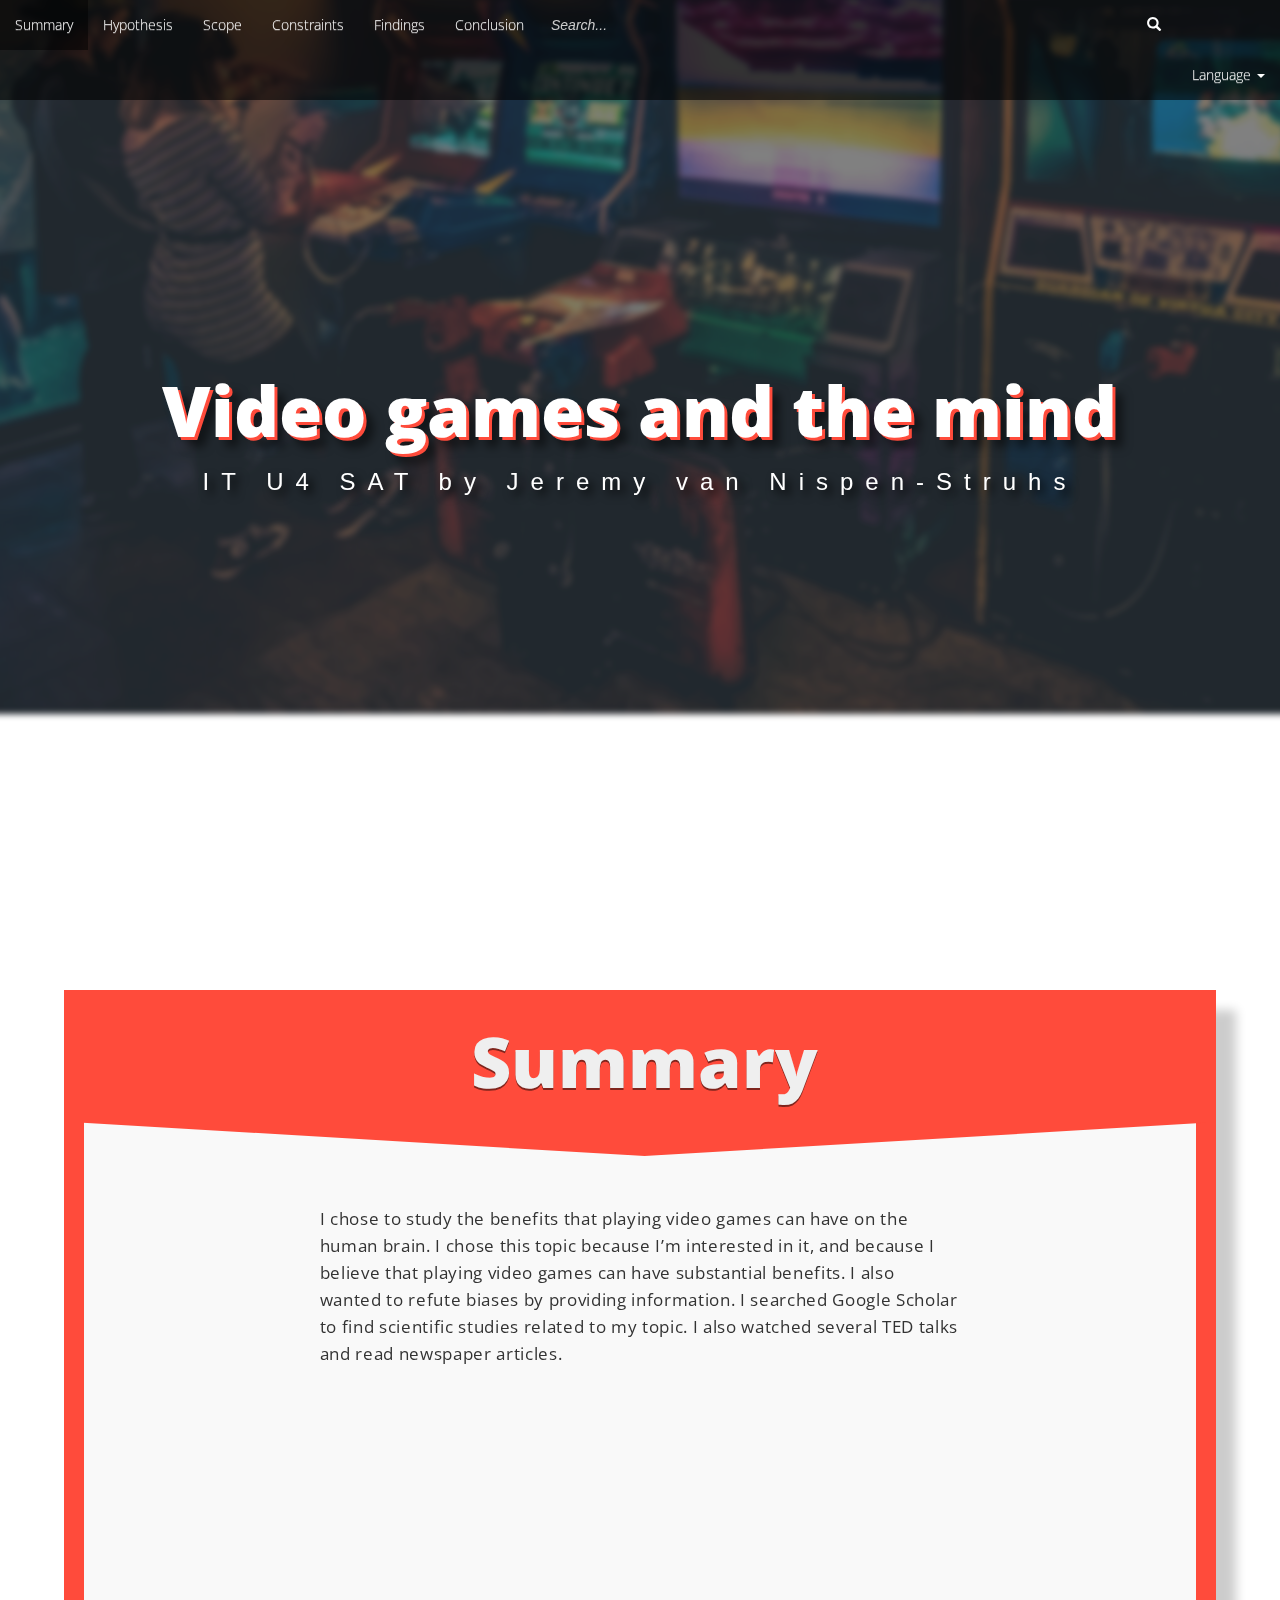
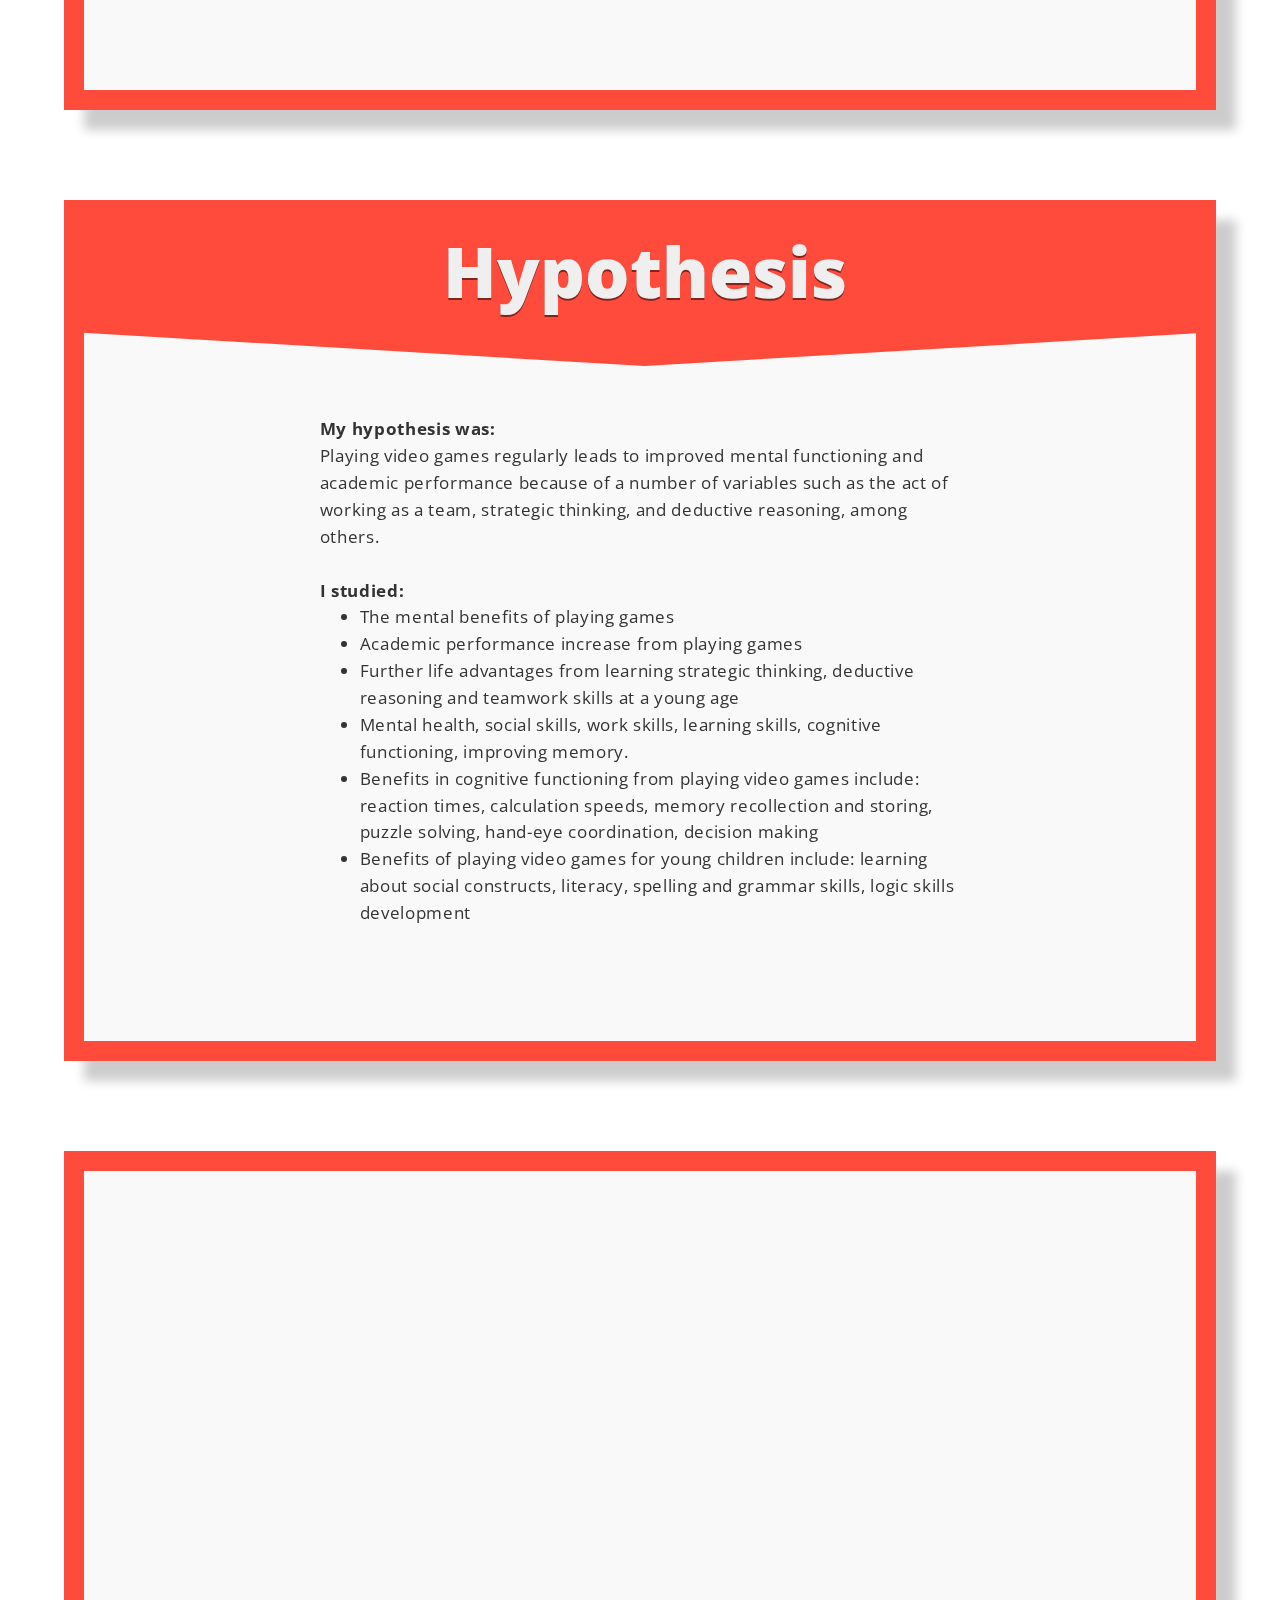
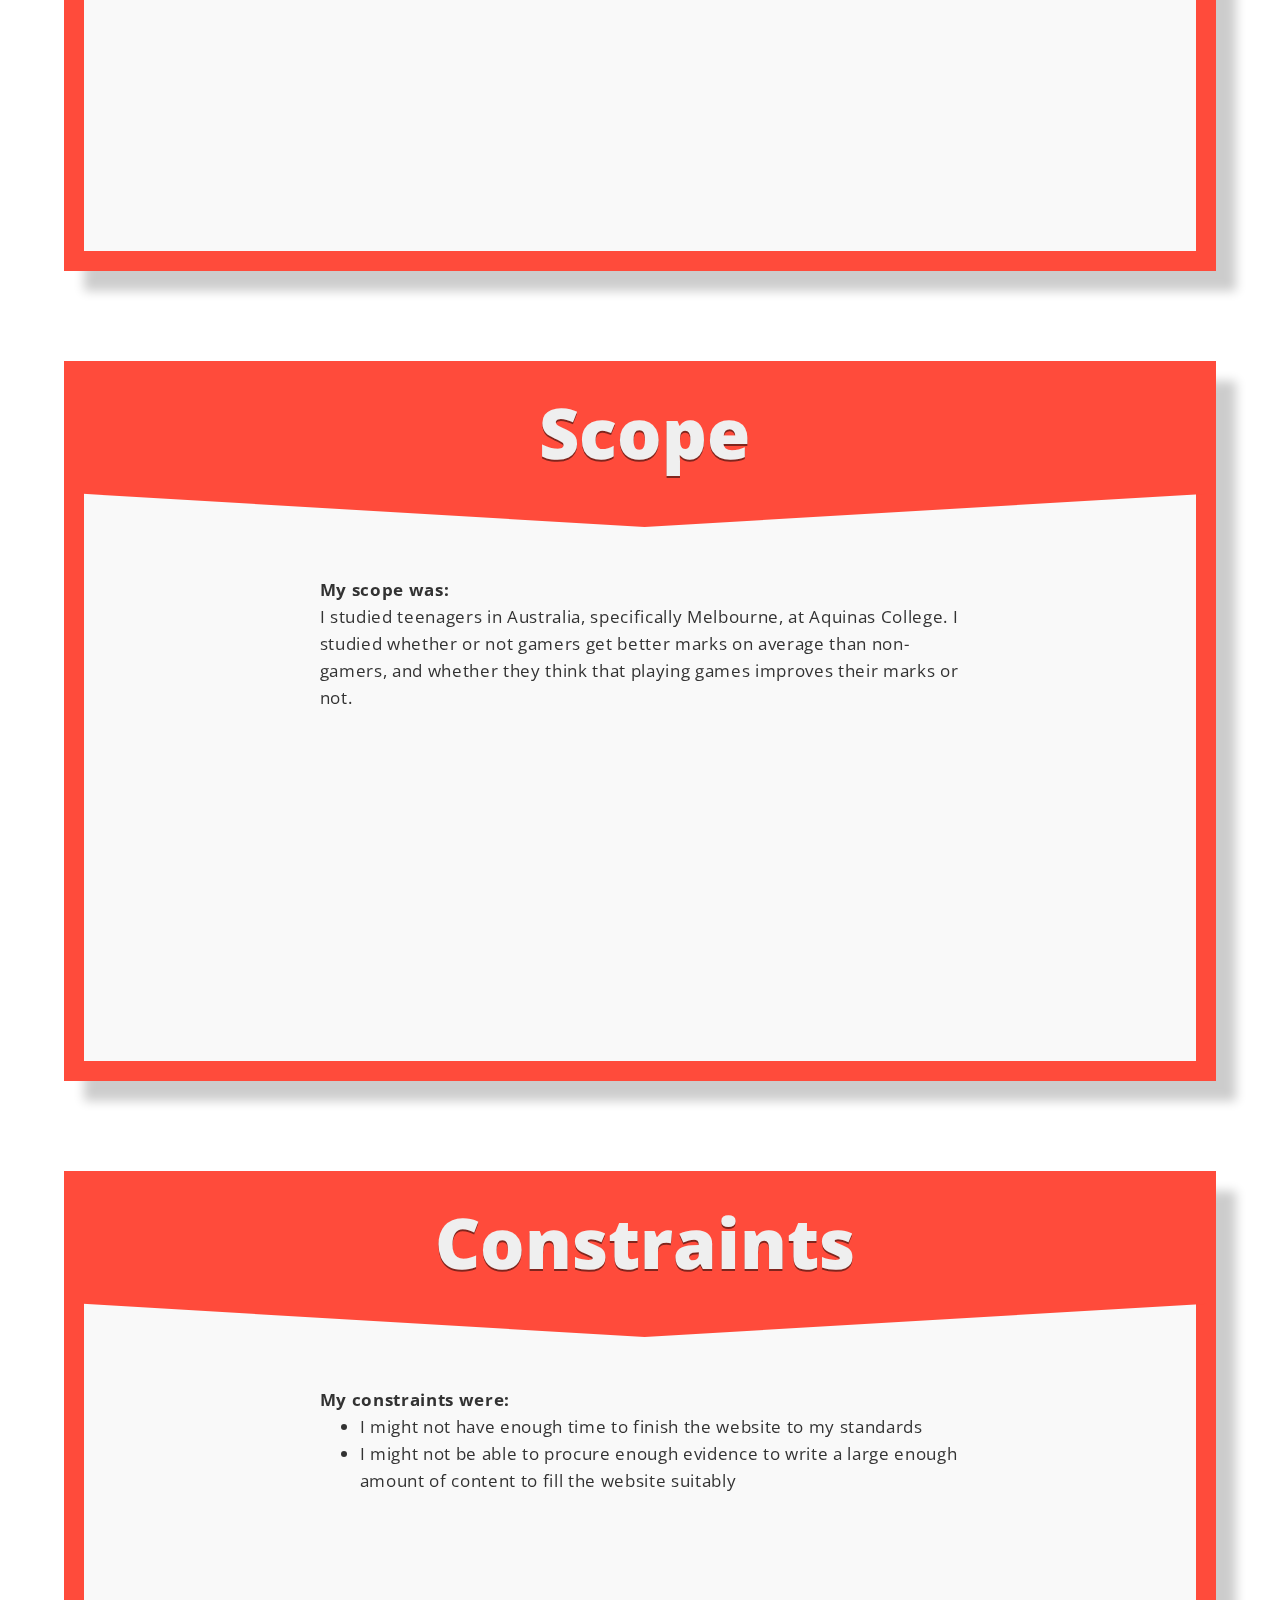
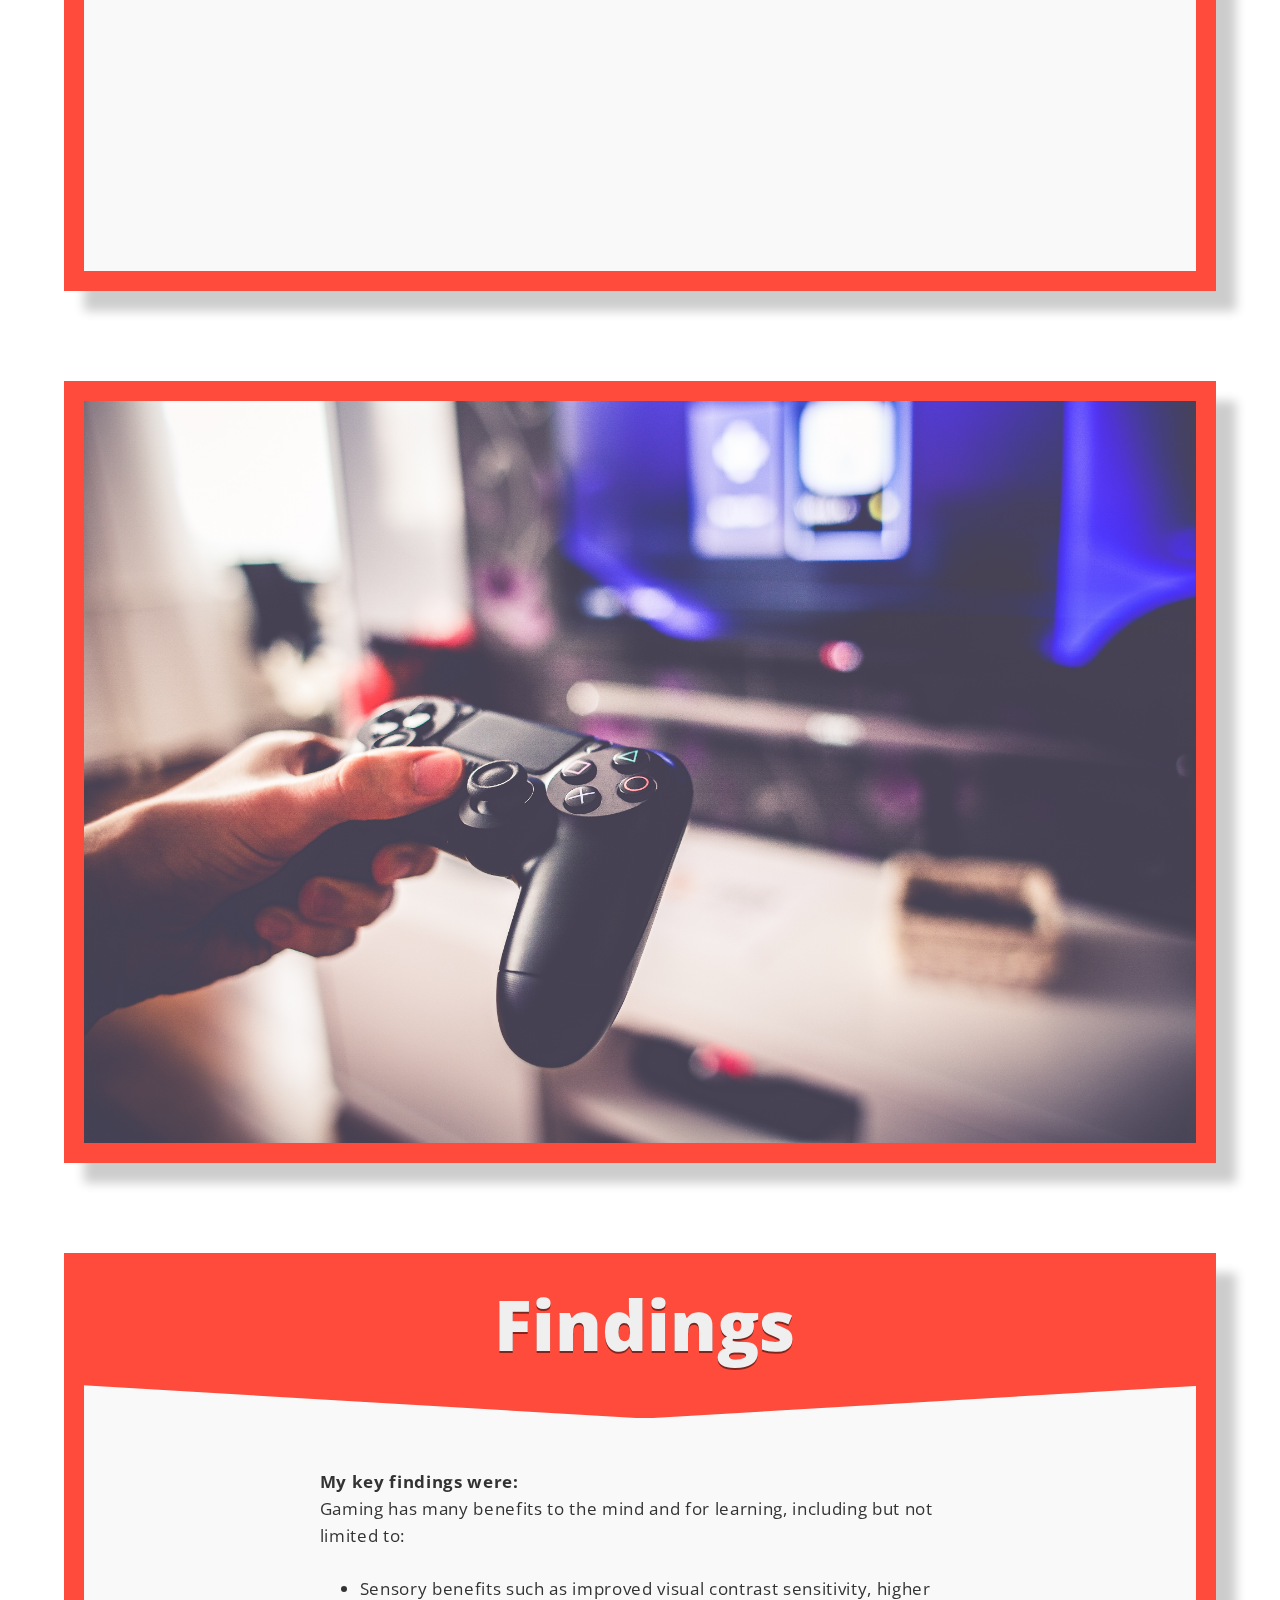
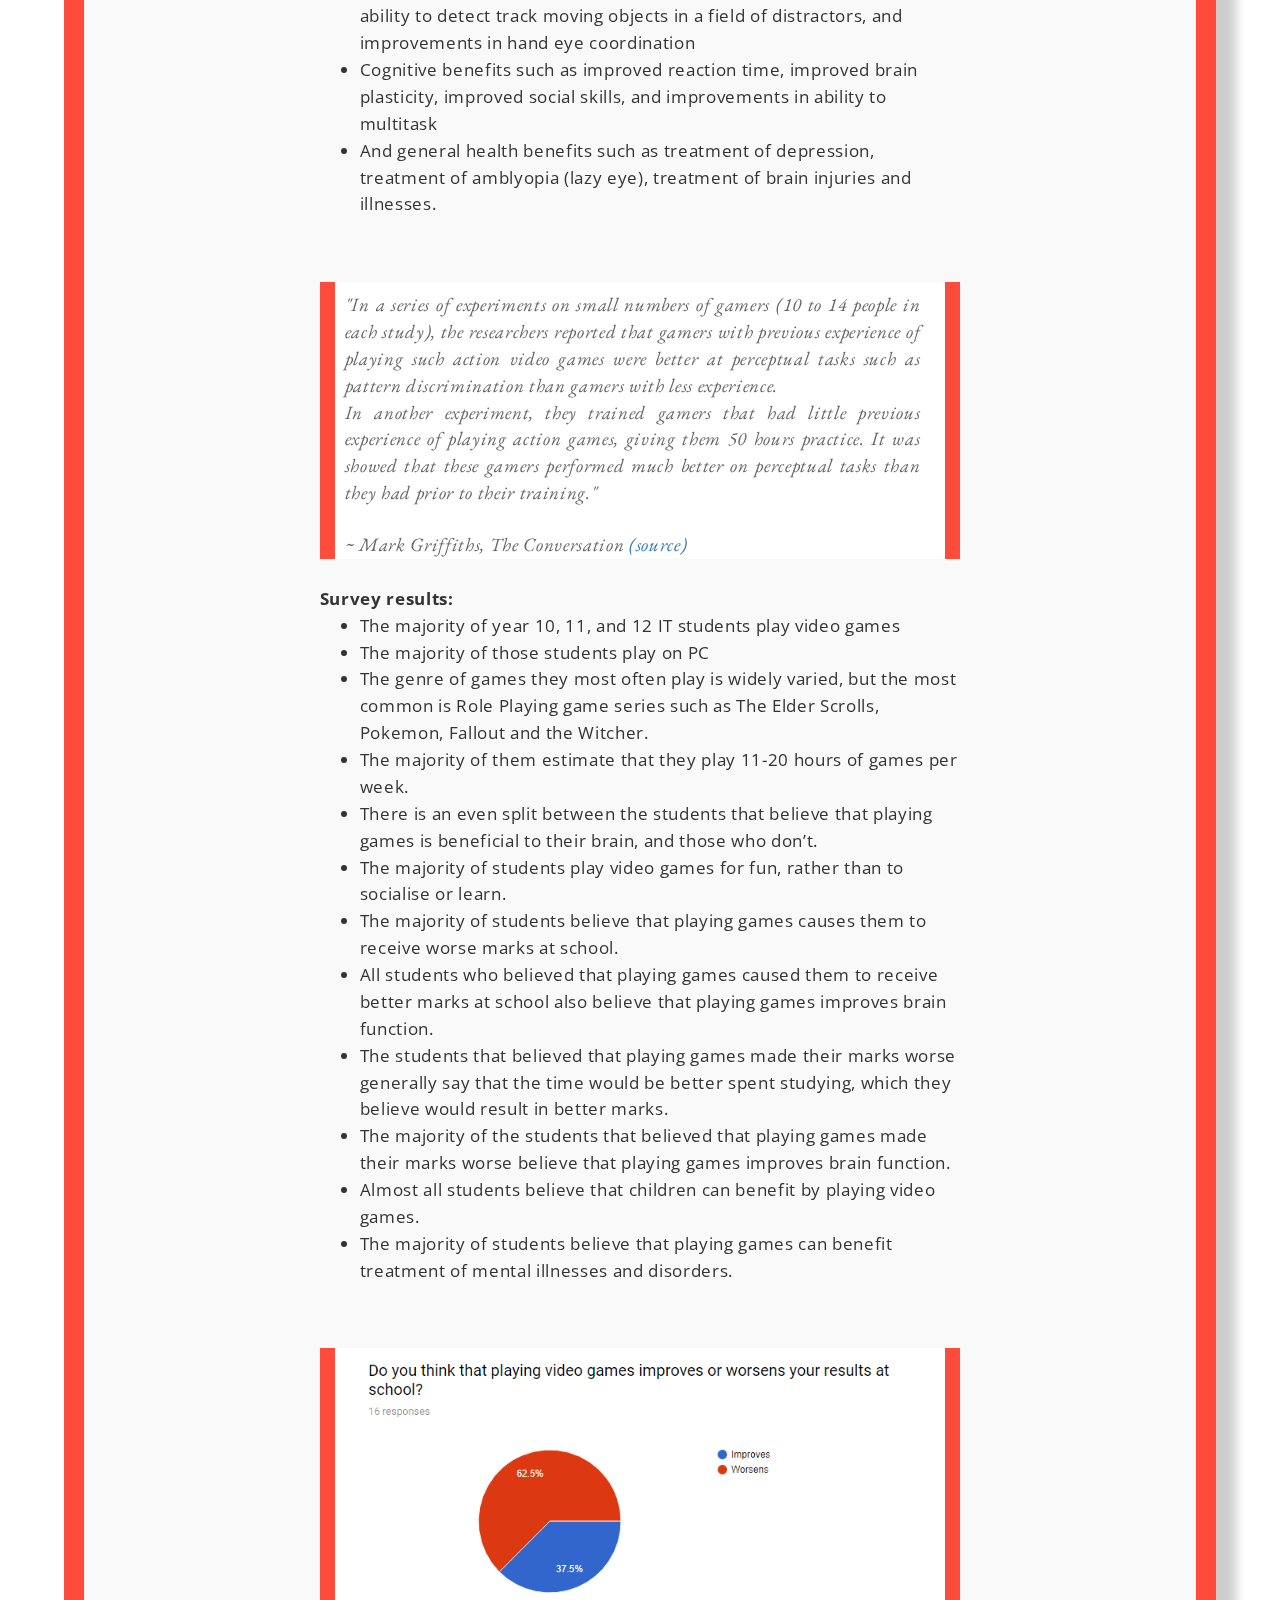
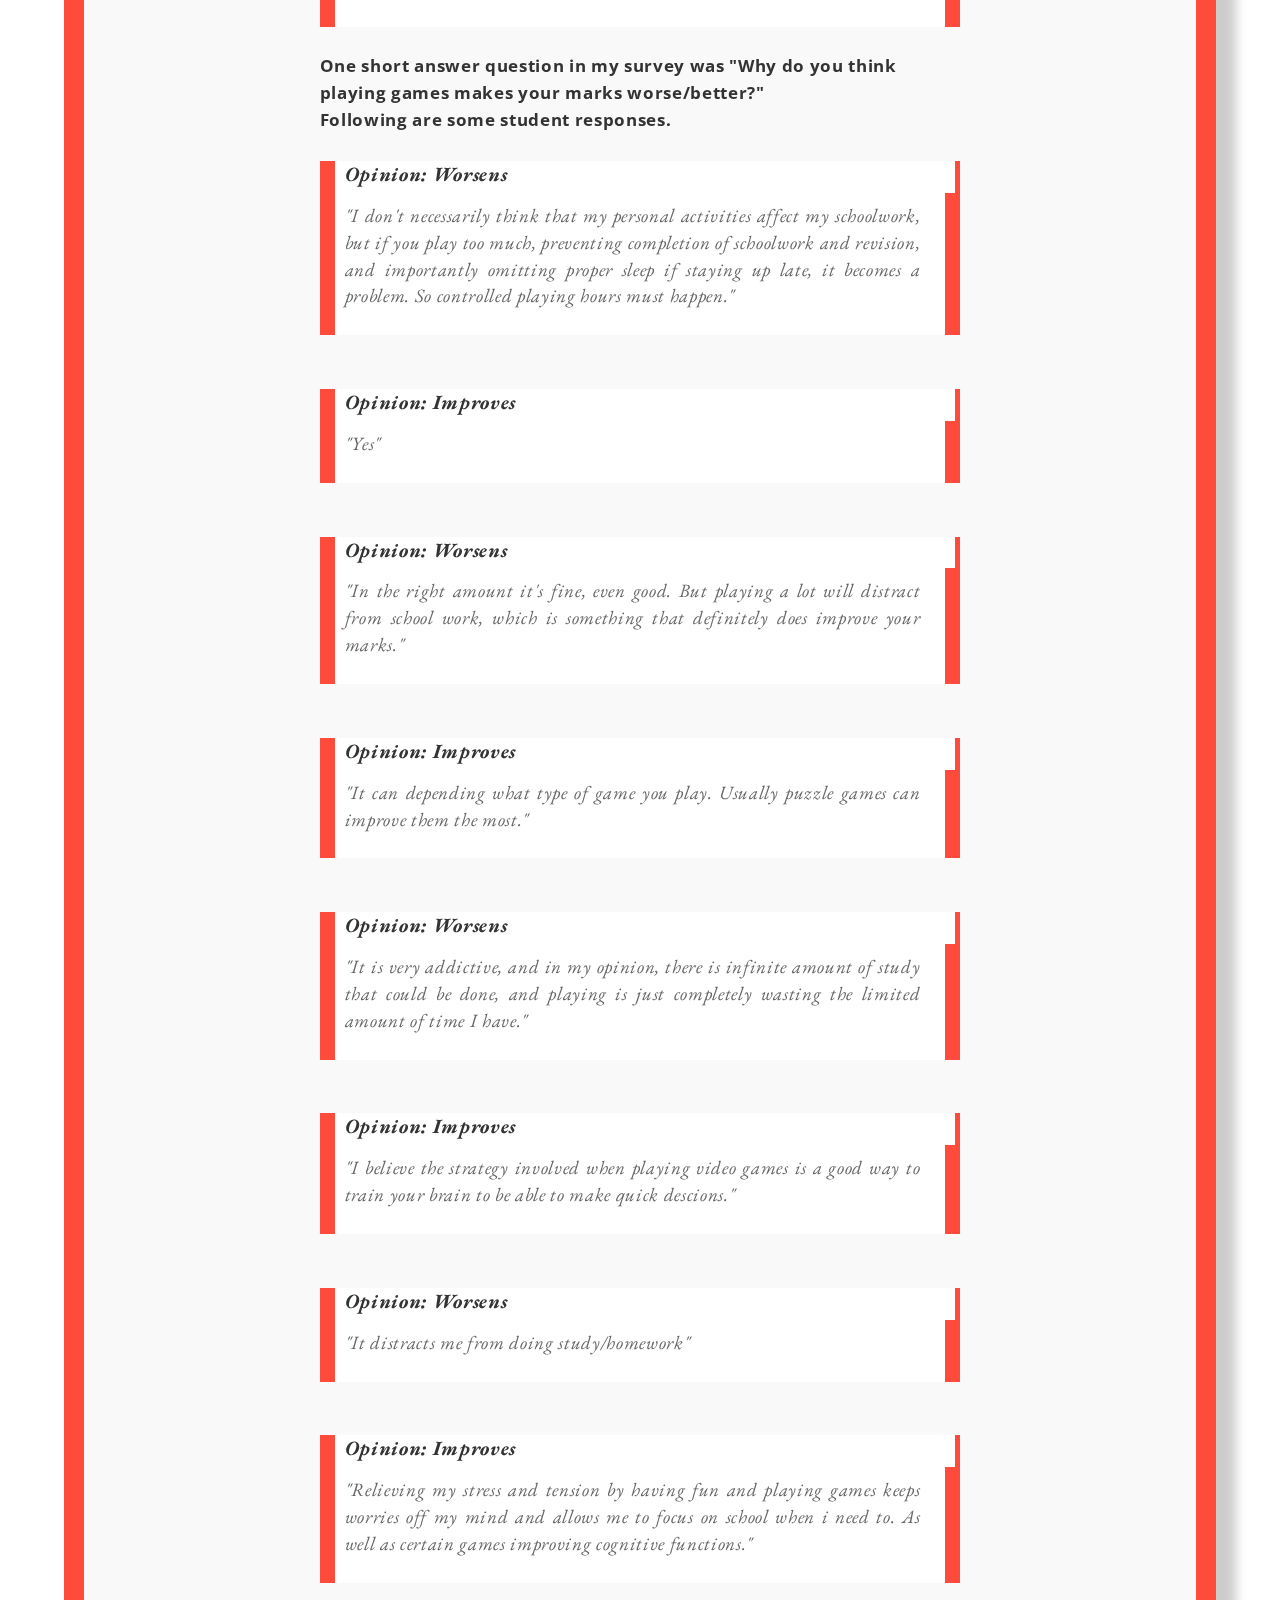
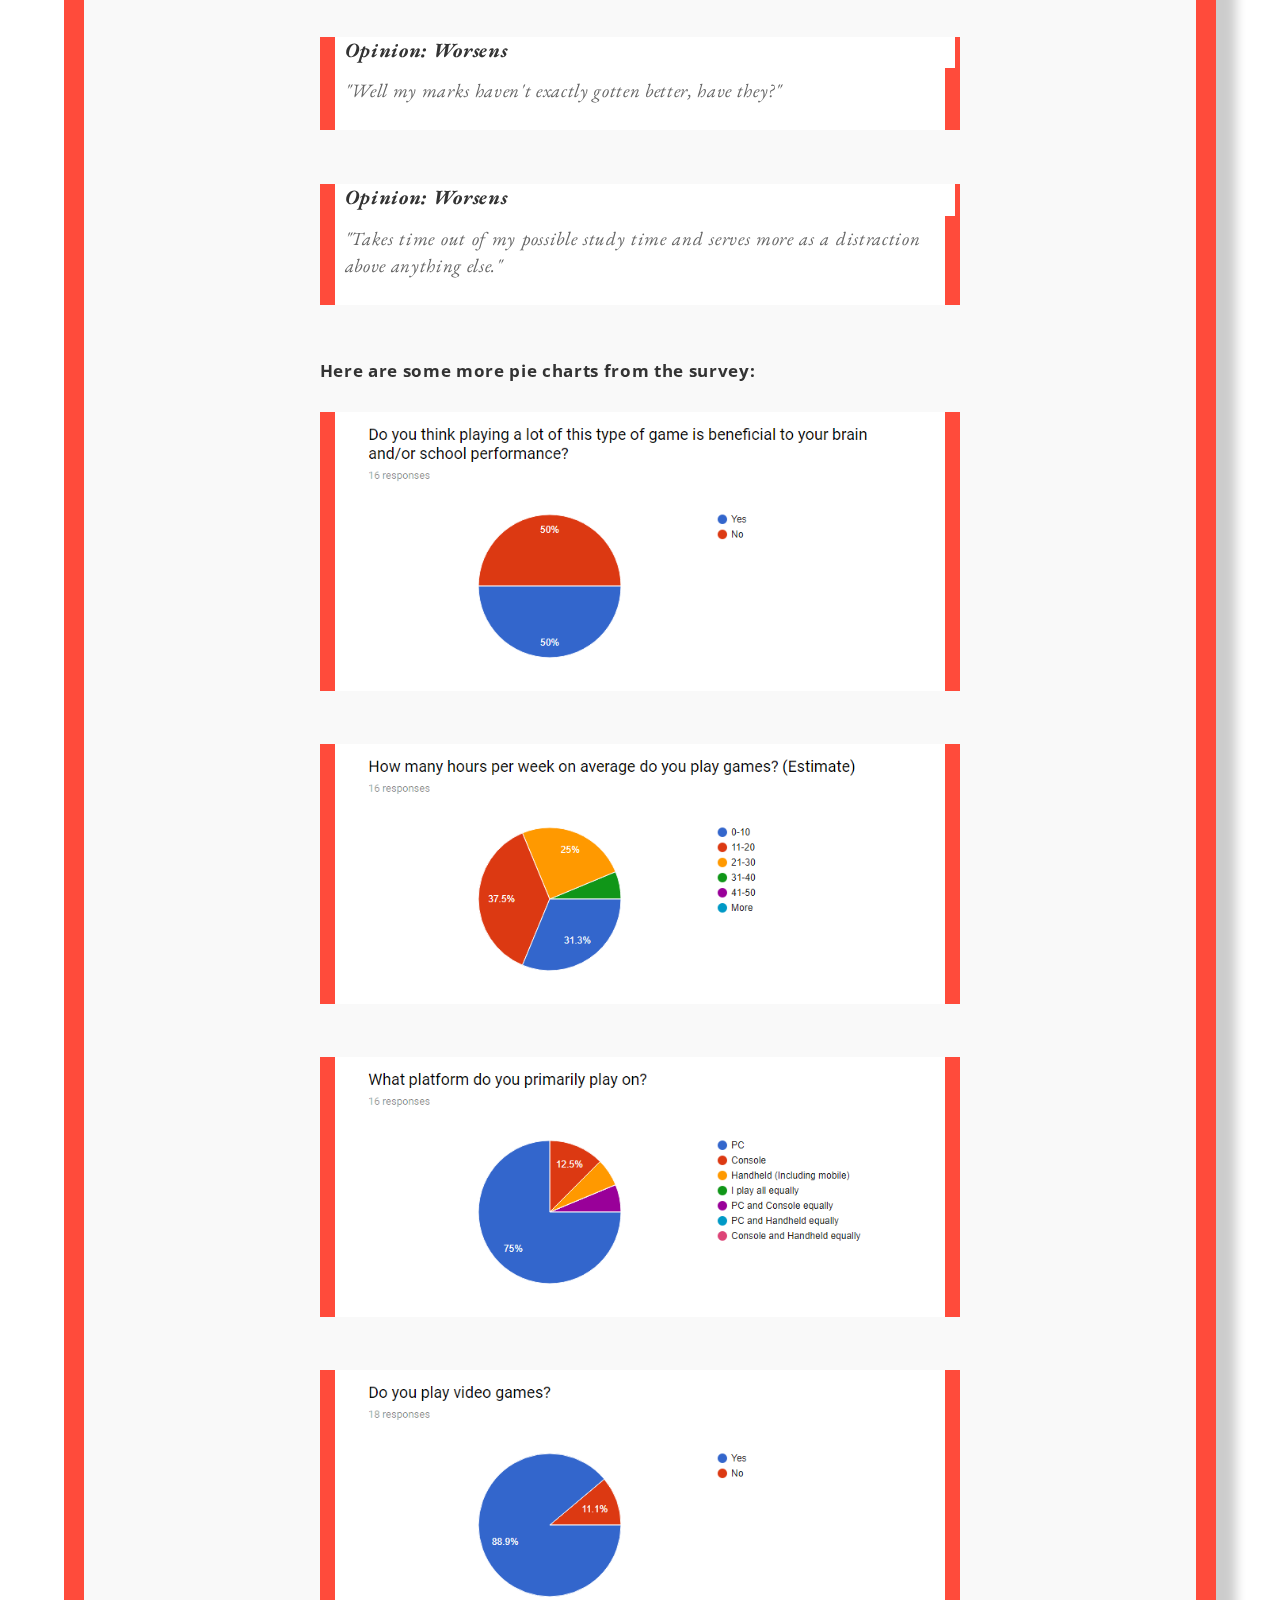
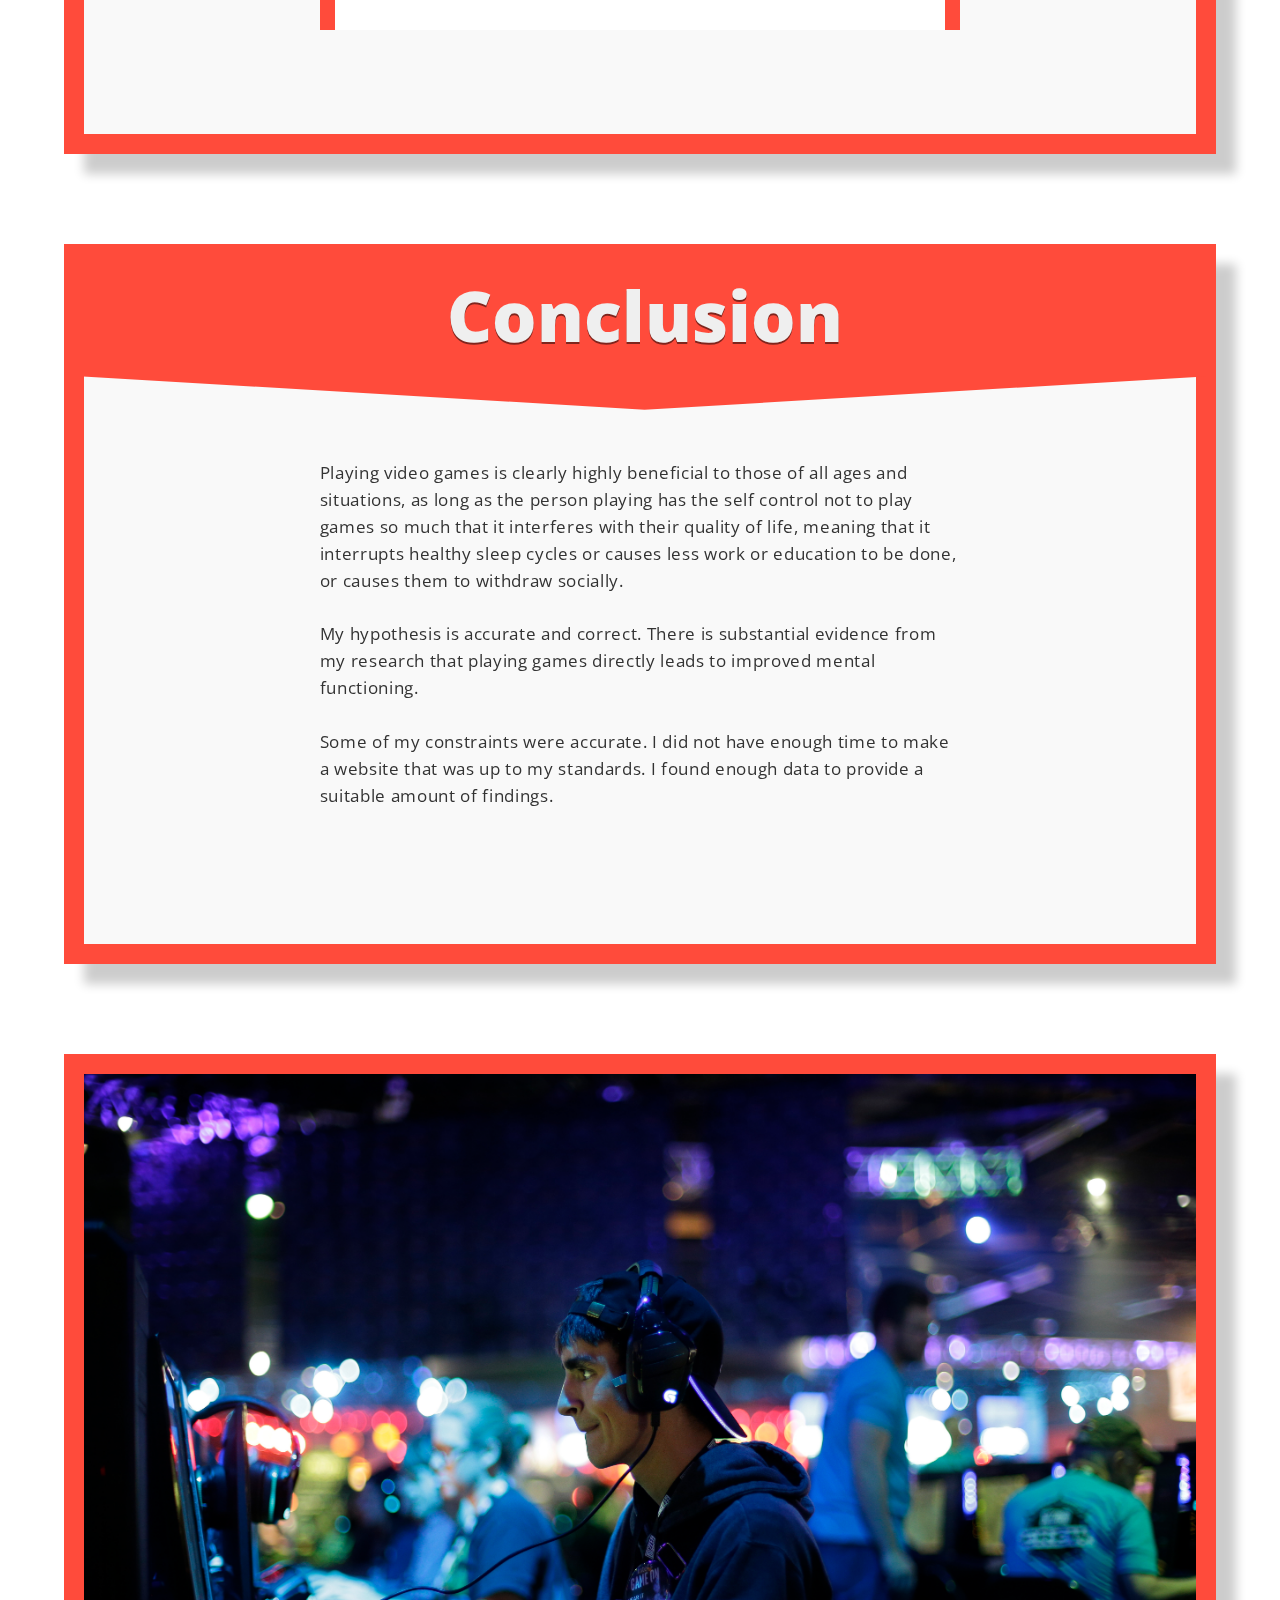
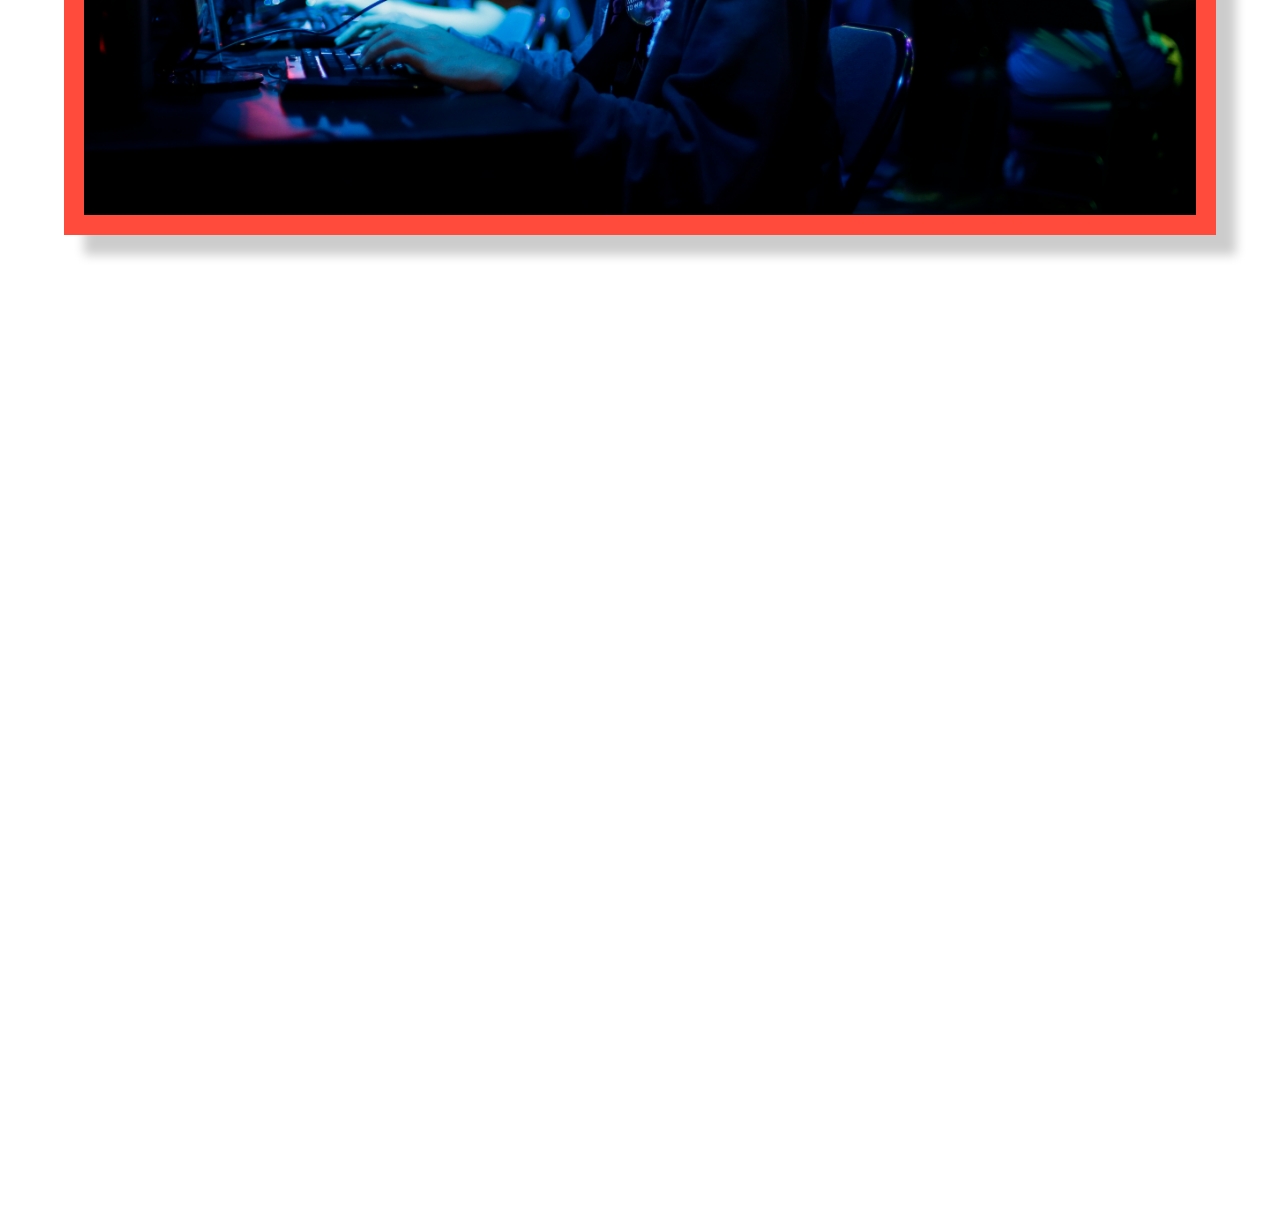
==== commit 36cc933f: "final" ====
--- a/index.html
+++ b/index.html
@@ -16,8 +16,9 @@
 
     <!-- Custom styles -->
     <link href="theme.css" rel="stylesheet">
-    <link rel="stylesheet" type="text/css" href="css/styles.css" />
-        <link rel="stylesheet" type="text/css" href="css/animate.css" />
+    <link rel="stylesheet" type="text/css" href="styles.css" />
+    <link rel="stylesheet" type="text/css" href="css/animate.css" />
+    <link rel="stylesheet" type="text/css" href="css/misc.css" />
 
     <!-- Fonts -->
     <link href='http://fonts.googleapis.com/css?family=Open+Sans:400,300,800' rel='stylesheet' type='text/css'>
@@ -66,12 +67,12 @@
             </ul>
             <form class="navbar-form navbar-left" hidden>
                 <div class="form-group">
-                    <input type="text" class="form-control" placeholder="Search">
+                    <input type="text" class="form-control" placeholder="Search...">
                 </div>
                 <button type="submit" class="btn btn-default button">Submit</button>
             </form>
             <div class="input-group navbar-left">
-                <input type="text" class="form-control SearchBar" placeholder="Search">
+                <input type="text" class="form-control SearchBar" placeholder="Search...">
                 <span class="input-group-btn">
                         <button class="btn SearchButton" type="button">
                             <span class=" glyphicon glyphicon-search SearchIcon" ></span>
@@ -95,7 +96,7 @@
     </nav>
 
     <div id="parallax">
-        <img src="img/console.jpg" class="rellax parallaximg" data-rellax-speed="4">
+        <img src="img/arcade.jpg" alt="Arcade" class="rellax parallaximg" data-rellax-speed="-4">
 
         <div class="parawrap col-md-10 col-md-offset-1 text-center">
             <p class="mainhead">
@@ -103,7 +104,7 @@
             </p>
 
             <p class="imgtxt">
-                IT U4 SAT by Jeremy 
+                IT U4 SAT by Jeremy van Nispen-Struhs
             </p>
         </div>
         
@@ -115,14 +116,15 @@
         </div>
 
     </div>
-
+    
+    
     <div class="container-fluid">
         <div class="body">
             <section class="contentpage" id="page1">
                 <div class="col-md-12">
                     <header>
                         <h1>Summary</h1>
-                        <h2><a href="#top">Back to top</a></h2>
+                        
                     </header>
                 </div>
 
@@ -134,20 +136,31 @@
                 <div class="col-md-12" >
                     <header>
                         <h1>Hypothesis</h1>
-                        <h2><a href="#top">Back to top</a></h2>
-                    </header>
-                </div>
-
-                <div class="col-md-8 col-md-offset-2 bodypg"><strong>My hypothesis was:</strong><br> Playing video games regularly leads to improved mental functioning and academic performance because of a number of variables such as the act of working as a team, strategic thinking, and deductive reasoning, among others.<br><br><strong>I studied:</strong><br> The mental benefits of playing games <br> Academic performance increase from playing games <br> Further life advantages from learning strategic thinking, deductive reasoning and teamwork skills at a young age <br> Mental health, social skills, work skills, learning skills, cognitive functioning, improving memory. <br> Benefits in cognitive functioning from playing video games include: reaction times, calculation speeds, memory recollection and storing, puzzle solving, hand-eye coordination, decision making <br> Benefits of playing video games for young children include: learning about social constructs, literacy, spelling and grammar skills, logic skills development,
+                        
+                    </header>
+                </div>
+
+                <div class="col-md-8 col-md-offset-2 bodypg"><strong>My hypothesis was:</strong><br> Playing video games regularly leads to improved mental functioning and academic performance because of a number of variables such as the act of working as a team, strategic thinking, and deductive reasoning, among others.<br><br>
+                    
+                <strong>I studied:</strong><br>
+                    <ul>
+                        <li>The mental benefits of playing games</li>
+                        <li>Academic performance increase from playing games</li>
+                        <li>Further life advantages from learning strategic thinking, deductive reasoning and teamwork skills at a young age</li>
+                        <li>Mental health, social skills, work skills, learning skills, cognitive functioning, improving memory.</li>
+                        <li>Benefits in cognitive functioning from playing video games include: reaction times, calculation speeds, memory recollection and storing, puzzle solving, hand-eye coordination, decision making</li>
+                        <li>Benefits of playing video games for young children include: learning about social constructs, literacy, spelling and grammar skills, logic skills development</li>
+                    </ul>
                     <br><br>
                 </div>
                 <div class="clearfix"></div>
             </section>
+            <section class="contentpage imgpage"><iframe height="650" src="https://www.youtube.com/embed/FktsFcooIG8" frameborder="0" allowfullscreen class="contentimg"></iframe></section>
             <section class="contentpage" id="page3">
                 <div class="col-md-12" >
                     <header>
                         <h1>Scope</h1>
-                        <h2><a href="#top">Back to top</a></h2>
+                        
                     </header>
                 </div>
 
@@ -159,113 +172,121 @@
                 <div class="col-md-12" >
                     <header>
                         <h1>Constraints</h1>
-                        <h2><a href="#top">Back to top</a></h2>
-                    </header>
-                </div>
-
-                <div class="col-md-8 col-md-offset-2 bodypg"><strong>My constraints were:</strong><br>I might not have enough time to finish the website to my standards<br> I might not be able to procure enough evidence to write a large enough amount of content to fill the website suitably<br>
-
-                    <br><br>
-                </div>
-            </section>
+                        
+                    </header>
+                </div>
+
+                <div class="col-md-8 col-md-offset-2 bodypg"><strong>My constraints were:</strong><br>
+                    <ul>
+                        <li>I might not have enough time to finish the website to my standards</li>
+                        <li>I might not be able to procure enough evidence to write a large enough amount of content to fill the website suitably</li>
+                    </ul>
+
+                    <br><br>
+                </div>
+            </section>
+            <section class="contentpage imgpage"><img src="img/console.jpg" alt="Controller" class="contentimg"></section>
             <section class="contentpage" id="page5">
                 <div class="col-md-12" >
                     <header>
-                        <h1>Key findings</h1>
-                        <h2><a href="#top">Back to top</a></h2>
+                        <h1>Findings</h1>
                     </header>
                 </div>
 
                 <div class="col-md-8 col-md-offset-2 bodypg"><strong>My key findings were:</strong><br>Gaming has many benefits to the mind and for learning, including but not limited to:<br><br>
-                    
-                    Sensory benefits such as improved visual contrast sensitivity, higher ability to detect track moving objects in a field of distractors, and improvements in hand eye coordination<br>
-                    Cognitive benefits such as improved reaction time, improved brain plasticity, improved social skills, and improvements in ability to multitask <br>
-                    And general health benefits such as treatment of depression, treatment of amblyopia (lazy eye), treatment of brain injuries and illnesses. <br><br>
-                    
+                    <ul>
+                        <li>Sensory benefits such as improved visual contrast sensitivity, higher ability to detect track moving objects in a field of distractors, and improvements in hand eye coordination</li>
+                        <li>Cognitive benefits such as improved reaction time, improved brain plasticity, improved social skills, and improvements in ability to multitask</li>
+                        <li>And general health benefits such as treatment of depression, treatment of amblyopia (lazy eye), treatment of brain injuries and illnesses. </li>
+                    </ul>
+                    <br><br>
                     <div class="text-justify fancy">
-                        <div class="blockquote">In a series of experiments on small numbers of gamers (10 to 14 people in each study), the researchers reported that gamers with previous experience of playing such action video games were better at perceptual tasks such as pattern discrimination than gamers with less experience.<br>
-                        In another experiment, they trained gamers that had little previous experience of playing action games, giving them 50 hours practice. It was showed that these gamers performed much better on perceptual tasks than they had prior to their training. </div>
+                        <div class="blockquote">"In a series of experiments on small numbers of gamers (10 to 14 people in each study), the researchers reported that gamers with previous experience of playing such action video games were better at perceptual tasks such as pattern discrimination than gamers with less experience.<br>
+                        In another experiment, they trained gamers that had little previous experience of playing action games, giving them 50 hours practice. It was showed that these gamers performed much better on perceptual tasks than they had prior to their training."</div>
                         <footer>~ Mark Griffiths, The Conversation <a href="http://theconversation.com/playing-video-games-is-good-for-your-brain-heres-how-34034">(source)</a></footer>
                     </div><br>
                     
                     <strong>Survey results:</strong><br>
-                    The majority of year 10, 11, and 12 IT students play video games <br>
-                    The majority of those students play on PC <br>
-                    The genre of games they most often play is widely varied, but the most common is Role Playing game series such as The Elder Scrolls, Pokemon, Fallout and the Witcher. <br>
-                    The majority of them estimate that they play 11-20 hours of games per week. <br>
-                    There is an even split between the students that believe that playing games is beneficial to their brain, and those who don’t. <br>
-                    The majority of students play video games for fun, rather than to socialise or learn. <br>
-                    The majority of students believe that playing games causes them to receive worse marks at school. <br>
-                    All students who believed that playing games caused them to receive better marks at school also believe that playing games improves brain function. <br>
-                    The students that believed that playing games made their marks worse generally say that the time would be better spent studying, which they believe would result in better marks. <br>
-                    The majority of the students that believed that playing games made their marks worse believe that playing games improves brain function. <br>
-                    Almost all students believe that children can benefit by playing video games. <br>
-                    The majority of students believe that playing games can benefit treatment of mental illnesses and disorders.<br><br>
-                    
-                    <strong>Do you think playing games improves or worsens your marks?</strong><br><br>
+                    <ul>
+                        <li>The majority of year 10, 11, and 12 IT students play video games</li>
+                        <li>The majority of those students play on PC</li>
+                        <li>The genre of games they most often play is widely varied, but the most common is Role Playing game series such as The Elder Scrolls, Pokemon, Fallout and the Witcher.</li>
+                        <li>The majority of them estimate that they play 11-20 hours of games per week.</li>
+                        <li>There is an even split between the students that believe that playing games is beneficial to their brain, and those who don’t.</li>
+                        <li>The majority of students play video games for fun, rather than to socialise or learn.</li>
+                        <li>The majority of students believe that playing games causes them to receive worse marks at school.</li>
+                        <li>All students who believed that playing games caused them to receive better marks at school also believe that playing games improves brain function.</li>
+                        <li>The students that believed that playing games made their marks worse generally say that the time would be better spent studying, which they believe would result in better marks.</li>
+                        <li>The majority of the students that believed that playing games made their marks worse believe that playing games improves brain function.</li>
+                        <li>Almost all students believe that children can benefit by playing video games.</li>
+                        <li>The majority of students believe that playing games can benefit treatment of mental illnesses and disorders.</li>
+                    </ul>
+                    <br><br>
                     
                     <img src="img/piemarks.png" alt="Pie chart" class="img"><br><br>
                     
                     <strong>One short answer question in my survey was "Why do you think playing games makes your marks worse/better?"<br>Following are some student responses.</strong><br><br>
                     
                     <div class="text-justify fancy"><div class="opinion">Opinion: Worsens</div>
-                        <div class="blockquote">I don't necessarily think that my personal activities affect my schoolwork, but if you play too much, preventing completion of schoolwork and revision, and importantly omitting proper sleep if staying up late, it becomes a problem. So controlled playing hours must happen. </div>
-                    </div>
-                    <br><br>
-                    
+                        <div class="blockquote">"I don't necessarily think that my personal activities affect my schoolwork, but if you play too much, preventing completion of schoolwork and revision, and importantly omitting proper sleep if staying up late, it becomes a problem. So controlled playing hours must happen." </div>
+                    </div>
+                    <br><br>
                     
                     <div class="text-justify fancy"><div class="opinion">Opinion: Improves</div>
-                        <div class="blockquote">Yes </div>
-                    </div>
-                    <br><br>
-                    
-                    
-                    <div class="text-justify fancy"><div class="opinion">Opinion: Worsens</div>
-                        <div class="blockquote">In the right amount it's fine, even good. But playing a lot will distract from school work, which is something that definitely does improve your marks.</div>
-                    </div>
-                    <br><br>
-                    
+                        <div class="blockquote">"Yes"</div>
+                    </div>
+                    <br><br>
+                    
+                    <div class="text-justify fancy"><div class="opinion">Opinion: Worsens</div>
+                        <div class="blockquote">"In the right amount it's fine, even good. But playing a lot will distract from school work, which is something that definitely does improve your marks."</div>
+                    </div>
+                    <br><br>
                     
                     <div class="text-justify fancy"><div class="opinion">Opinion: Improves</div>
-                        <div class="blockquote">It can depending what type of game you play. Usually puzzle games can improve them the most.</div>
-                    </div>
-                    <br><br>
-                    
-                    
-                    <div class="text-justify fancy"><div class="opinion">Opinion: Worsens</div>
-                        <div class="blockquote">It is very addictive, and in my opinion, there is infinite amount of study that could be done, and playing is just completely wasting the limited amount of time I have. </div>
-                    </div>
-                    <br><br>
-                    
+                        <div class="blockquote">"It can depending what type of game you play. Usually puzzle games can improve them the most."</div>
+                    </div>
+                    <br><br>
+                    
+                    <div class="text-justify fancy"><div class="opinion">Opinion: Worsens</div>
+                        <div class="blockquote">"It is very addictive, and in my opinion, there is infinite amount of study that could be done, and playing is just completely wasting the limited amount of time I have."</div>
+                    </div>
+                    <br><br>
                     
                     <div class="text-justify fancy"><div class="opinion">Opinion: Improves</div>
-                        <div class="blockquote">I believe the strategy involved when playing video games is a good way to train your brain to be able to make quick descions.</div>
-                    </div>
-                    <br><br>
-                    
-                    
-                    <div class="text-justify fancy"><div class="opinion">Opinion: Worsens</div>
-                        <div class="blockquote">It distracts me from doing study/homework</div>
-                    </div>
-                    <br><br>
-                    
+                        <div class="blockquote">"I believe the strategy involved when playing video games is a good way to train your brain to be able to make quick descions."</div>
+                    </div>
+                    <br><br>
+                    
+                    <div class="text-justify fancy"><div class="opinion">Opinion: Worsens</div>
+                        <div class="blockquote">"It distracts me from doing study/homework"</div>
+                    </div>
+                    <br><br>
                     
                     <div class="text-justify fancy"><div class="opinion">Opinion: Improves</div>
-                        <div class="blockquote">Relieving my stress and tension by having fun and playing games keeps worries off my mind and allows me to focus on school when i need to. As well as certain games improving cognitive functions.</div>
-                    </div>
-                    <br><br>
-                    
-                    
-                    <div class="text-justify fancy"><div class="opinion">Opinion: Worsens</div>
-                        <div class="blockquote">Well my marks haven't exactly gotten better, have they?</div>
-                    </div>
-                    <br><br>
-                    
-                    
-                    <div class="text-justify fancy"><div class="opinion">Opinion: Worsens</div>
-                        <div class="blockquote">Takes time out of my possible study time and serves more as a distraction above anything else.</div>
-                    </div>
-                    <br><br>
+                        <div class="blockquote">"Relieving my stress and tension by having fun and playing games keeps worries off my mind and allows me to focus on school when i need to. As well as certain games improving cognitive functions."</div>
+                    </div>
+                    <br><br>
+                    
+                    <div class="text-justify fancy"><div class="opinion">Opinion: Worsens</div>
+                        <div class="blockquote">"Well my marks haven't exactly gotten better, have they?"</div>
+                    </div>
+                    <br><br>
+                    
+                    <div class="text-justify fancy"><div class="opinion">Opinion: Worsens</div>
+                        <div class="blockquote">"Takes time out of my possible study time and serves more as a distraction above anything else."</div>
+                    </div>
+                    <br><br>
+                    
+                    <strong>Here are some more pie charts from the survey:</strong><br><br>
+                    
+                    <img src="img/piebrainschl.png" alt="Pie chart" class="img"><br><br><br>
+                    
+                    <img src="img/piehrsweek.png" alt="Pie chart" class="img"><br><br><br>
+                    
+                    <img src="img/pieplat.png" alt="Pie chart" class="img"><br><br><br>
+                    
+                    <img src="img/pieplay.png" alt="Pie chart" class="img"><br><br><br>
+                    
                 </div>
                 <div class="clearfix"></div>
             </section>
@@ -273,11 +294,11 @@
                 <div class="col-md-12" >
                     <header>
                         <h1>Conclusion</h1>
-                        <h2><a href="#top">Back to top</a></h2>
-                    </header>
-                </div>
-
-                <div class="col-md-8 col-md-offset-2 bodypg"><strong>My conclusion is:</strong><br>Playing video games is clearly highly beneficial to those of all ages and situations, as long as the person playing has the self control not to play games so much that it interferes with their quality of life, meaning that it interrupts healthy sleep cycles or causes less work or education to be done, or causes them to withdraw socially.<br><br>
+                        
+                    </header>
+                </div>
+
+                <div class="col-md-8 col-md-offset-2 bodypg">Playing video games is clearly highly beneficial to those of all ages and situations, as long as the person playing has the self control not to play games so much that it interferes with their quality of life, meaning that it interrupts healthy sleep cycles or causes less work or education to be done, or causes them to withdraw socially.<br><br>
                 My hypothesis is accurate and correct. There is substantial evidence from my research that playing games directly leads to improved mental functioning.<br><br>
                 Some of my constraints were accurate. I did not have enough time to make a website that was up to my standards. I found enough data to provide a suitable amount of findings.
 
@@ -285,6 +306,7 @@
                 </div>
                 <div class="clearfix"></div>
             </section>
+            <section class="contentpage imgpage"><img src="img/progamer.jpg" alt="Professional gamer" class="contentimg"></section>
         </div>
 
 
--- a/styles.css
+++ b/styles.css
@@ -0,0 +1,304 @@
+/* GENERAL STYLES */
+
+.container,
+.container-fluid {
+    background-image:url(img/bg/topography.png);
+    background-attachment: fixed;
+    position: relative;
+    margin: 0;
+    padding: 0;
+    margin-top: 100vh;
+    z-index: 10;
+    margin-bottom: 100vh;
+    width: 100%;
+    height: 100%;
+}
+
+.body {
+    background-image:url(img/bg/topography.png);
+    background-attachment: fixed;
+    width: 100%;
+    height: 100%;
+}
+
+
+[class*="col-"] {
+    padding-top: 15px;
+    padding-bottom: 15px;
+}
+
+.col-md-12 {
+    padding: 0;
+}
+
+.contentpage {
+    min-height: 80vh;
+    width: 90%;
+    margin: auto;
+    margin-top: 10vh;
+    margin-bottom: 10vh;
+    background-color: #f9f9f9;
+    border-left: 20px solid #FF4B3B;
+    border-right: 20px solid #FF4B3B;
+    border-bottom: 20px solid #FF4B3B;
+    box-shadow: 20px 20px 10px rgba(0,0,0,0.2);
+}
+
+.imgpage {
+    border-top: 20px solid #FF4B3B;
+}
+
+/* END GENERAL STYLES */
+
+/* TEXT STYLES */
+
+.fancy {
+    font-family: 'EB Garamond', serif;
+    font-style: italic;
+    font-size: 1.5em;
+}
+
+h1 {
+    font-family: 'Open Sans', sans-serif;
+    font-size: 5em;
+    font-weight: 800;
+    color: #efefef;
+    text-shadow: 0px 2px rgba(0, 0, 0, 0.5);
+    margin-top: 0;
+    margin-bottom: 0;
+    /*text-shadow: -0.05em 0 0 #F22613,  0.05em 0 0 #00FFFF;*/
+}
+
+h2 {
+    font-family: 'Open Sans', sans-serif;
+    font-size: 2em;
+    font-weight: 300;
+    letter-spacing: 3pt;
+    color: #efefef;
+    text-shadow: 0px 2px rgba(0, 0, 0, 0.5);
+}
+
+li a,
+a:hover {
+    color: white;
+    text-decoration: none;
+}
+
+li a:hover {
+    border-bottom: 1px solid white;
+}
+
+.opinion {
+    font-size: 0.8em;
+    padding-bottom: 5px;
+    font-weight: bold;
+    background-color: #fff;
+    border-left: 15px solid #FF4B3B;
+    border-right: 5px solid #FF4B3B;
+    padding-left: 10px;
+    width: 100%;
+}
+
+h2 a {
+    color: white;
+    text-decoration: none;
+}
+
+/* END TEXT STYLES */
+
+
+/******************************************************/
+
+
+/* HERO/COVER PAGE */
+
+#parallax {
+    overflow: hidden;
+    height: 100vh;
+    z-index: -1;
+    top: 0;
+    left: 0;
+    position: fixed;
+    display: block;
+}
+
+.parallaximg {
+    filter: brightness(50%) blur(3px) contrast(80%);
+    width: 110%;
+    position: relative;
+    top: -25%;
+    left: -5%;
+}
+
+.mainhead {
+    color: #fff;
+    text-shadow: 3px 3px #FF4B3B, 10px 10px 10px rgba(0, 0, 0, 0.5);
+    font-size: 5em;
+    line-height: 1em;
+    font-family: 'Open Sans', sans-serif;
+    font-weight: 800;
+}
+
+.imgtxt {
+    letter-spacing: .5em;
+    color: white;
+    font-size: 18pt;
+    background-color: rgba(0, 0, 0, 0.0);
+    text-shadow: 5px 5px 10px rgba(0,0,0,1);
+    margin-top: 20px;
+}
+
+.parawrap {
+    z-index: 1;
+    position: fixed;
+    top: 40%;
+}
+
+#parallax.past-main {
+    display: none;
+}
+
+/* END HERO/COVER PAGE*/
+
+
+/* MAIN TEXT SECTIONS */
+
+/* HEADER */
+
+header {
+    color: white;
+    text-align: center;
+    background: #FF4B3B;
+    margin: 0;
+    margin-left: -1px;
+    padding: 3% 1% 5%;
+    width: 101%;
+    z-index: 2;
+    clip-path: polygon(
+    0 0,
+    300% -0%,
+    50% 100%,
+    0% 80%
+    );
+    transition: all 1s cubic-bezier(0.68, -0.55, 0.265, 1.55);
+}
+
+/* END HEADER */
+
+/* BODY TEXT */
+
+.bodypg {
+    line-height: 1.6em;
+    letter-spacing: 0.5pt;
+    z-index: 1;
+    font-family: 'Open Sans', sans-serif;
+    font-size: 1.2em;
+    padding: 3em;
+}
+
+.blockquote {
+    border-left: 15px solid #FF4B3B;
+    border-right: 15px solid #FF4B3B;
+    background-color: white;
+    z-index: -5;
+    color: #666;
+    font-size: 18px;
+    padding-left: 10px;
+    padding-right: 25px;
+    padding-top: 10px;
+    padding-bottom: 25px;
+}
+
+.blockquote, footer {
+    border-left: 15px solid #FF4B3B;
+    border-right: 15px solid #FF4B3B;
+    background-color: white;
+    color: #666;
+    padding-left: 10px;
+    font-size: .75em;
+    z-index: -6;
+}
+
+/* END BODY TEXT */
+
+
+/* IMAGES */
+
+.img {
+    margin: auto;
+    width: 100%;
+    height: 100%;
+    border-left: 15px solid #FF4B3B;
+    border-right: 15px solid #FF4B3B;
+}
+
+.contentimg {
+    width: 100%;
+    padding: 0;
+    margin: 0;
+    display: block;
+}
+
+/* END IMAGES */
+
+
+/* END MAIN TEXT SECTIONS */
+
+
+/* FOOTER */
+
+.footer {
+    /*background-color: #FF4B3B;*/
+    color: white;
+}
+
+#footer {
+    margin: 0;
+    padding: 0;
+    position: fixed;
+    display: none;
+    bottom: 0px;
+    left: 0px;
+    width: 100%;
+    z-index: -10;
+    background-image: url(img/bg/lozenge.png);
+    background-attachment: fixed;
+    height: 100vh;
+}
+
+#footer.past-main {
+    display: block;
+}
+
+.logo {
+    margin-top: 40vh;
+    margin-bottom: 20vh;
+    text-align: center;
+    color: #fff;
+}
+
+.tagline {
+    font-size: 3em;
+    font-weight: 300;
+    font-family: "Open Sans", sans-serif;
+}
+
+.tagline span {
+    color: #E2B45C;
+}
+
+.logo p {
+    margin-top: 0px;
+    margin-bottom: 20px;
+    font-family: "Open Sans", sans-serif;
+}
+
+.contact a {
+    color: white;
+}
+
+.contact a:hover {
+    text-decoration: underline;
+}
+
+/* END FOOTER */
--- a/css/misc.css
+++ b/css/misc.css
@@ -0,0 +1,216 @@
+/* SCROLL INDICATOR */
+
+.chevcont {
+    position: absolute;
+    top: 85vh;
+    left: 50%;
+    width: 24px;
+    height: 24px;
+    z-index: 30;
+}
+.chevron {
+    position: absolute;
+    width: 28px;
+    height: 8px;
+    opacity: 0;
+    transform: scale3d(0.5, 0.5, 0.5);
+    animation: move 3s ease-out infinite;
+}
+.chevron:first-child {
+    animation: move 3s ease-out 1s infinite;
+}
+.chevron:nth-child(2) {
+    animation: move 3s ease-out 2s infinite;
+}
+.chevron:before,
+.chevron:after {
+    content: ' ';
+    position: absolute;
+    top: 0;
+    height: 100%;
+    width: 51%;
+    background: #fff;
+}
+.chevron:before {
+    left: 0;
+    transform: skew(0deg, 30deg);
+}
+.chevron:after {
+    right: 0;
+    width: 50%;
+    transform: skew(0deg, -30deg);
+}
+@keyframes move {
+    25% {
+        opacity: 1;
+    }
+    33% {
+        opacity: 1;
+        transform: translateY(30px);
+    }
+    67% {
+        opacity: 1;
+        transform: translateY(40px);
+    }
+    100% {
+        opacity: 0;
+        transform: translateY(55px) scale3d(0.5, 0.5, 0.5);
+    }
+}
+.text {
+    display: block;
+    margin-top: 75px;
+    margin-left: -30px;
+    font-family: "Open Sans" sans-serif;
+    font-size: 12px;
+    color: #fff;
+    text-transform: uppercase;
+    white-space: nowrap;
+    opacity: .25;
+    animation: pulse 2s linear alternate infinite;
+}
+@keyframes pulse {
+    to {
+        opacity: 1;
+    }
+}
+
+
+/* END SCROLL INDICATOR */
+
+/* NAVBAR */
+
+.navbar {
+    background-image: none;
+    background-color: rgba(0, 0, 0, 0.6);
+    border: none;
+    outline: none;
+    border-radius: 0;
+    position: fixed;
+    z-index: 11;
+    width: 100%;
+    margin-top: 0;
+    top: 0;
+    transition: top 0.2s ease-in-out;
+}
+
+.navbar-fixed-top .navbar-nav>li>a:hover {
+    background-color: rgba(0, 0, 0, 0.5);
+    border: none;
+}
+
+.navbar-fixed-top .navbar-nav>li>a:active {
+    background-color: rgba(0, 0, 0, 0.5);
+    border: none;
+}
+
+.nav .open>a, .nav .open>a:focus{
+    background-color: rgba(0, 0, 0, 0.5);
+    border: none;
+}
+
+.dropdown-menu, .dropdown-menu>li>a {
+    border-radius: 0;
+    background-color: rgba(0, 0, 0, 0.2);
+    border: none;
+    color: white;
+}
+
+.navbar-header {
+    display: none;
+}
+
+.navbar-header>a {
+    color: white;
+    font-size: 16pt;
+}
+
+.nav-up {
+    top: -50px;
+    /* same as header height. use variables in LESS/SASS */
+}
+
+nav li {
+    font-family: 'Open Sans', sans-serif;
+    font-weight: 300;
+}
+
+.navbar .nav>li>a {
+    color: white;
+}
+
+.navbar-right {
+    margin-right: 0px;
+}
+
+.SearchIcon {
+    color: #fff;
+}
+
+.SearchButton {
+    background-color: transparent;
+    border-radius: 0px;
+    height: 50px;
+    width: 50px
+}
+
+.SearchButton:hover {
+    background-color: #fff;
+}
+
+.SearchButton:hover>.SearchIcon {
+    color: #000;
+}
+
+.SearchBar {
+    background: transparent;
+    border-radius: none;
+    border: none;
+    outline: none;
+    box-shadow: none;
+    border-radius: 0px;
+    height: 50px;
+    color: white;
+}
+
+.form-control:focus {
+    box-shadow: none;
+}
+
+.form-control::placeholder {
+    color: #ccc;
+    font-style: italic;
+}
+
+.input-group {
+    width: 50%;
+    top: 0px;
+    height: 100%;
+    padding: 0;
+    margin: 0;
+}
+
+
+/* END NAVBAR */
+
+/* BACK TO TOP BUTTON */
+#myBtn {
+    display: none; /* Hidden by default */
+    position: fixed; /* Fixed/sticky position */
+    bottom: 0px; /* Place the button at the bottom of the page */
+    right: 0px; /* Place the button 30px from the right */
+    z-index: 99; /* Make sure it does not overlap */
+    border: none; /* Remove borders */
+    outline: none; /* Remove outline */
+    background-color: #FF4B3B; /* Set a background color */
+    color: white; /* Text color */
+    cursor: pointer; /* Add a mouse pointer on hover */
+    padding: 3.3vh; /* Some padding */
+    animation: .5s slideInUp;
+}
+
+#myBtn:hover {
+    background-color: #555; /* Add a dark-grey background on hover */
+}
+
+/* END BACK TO TOP BUTTON */